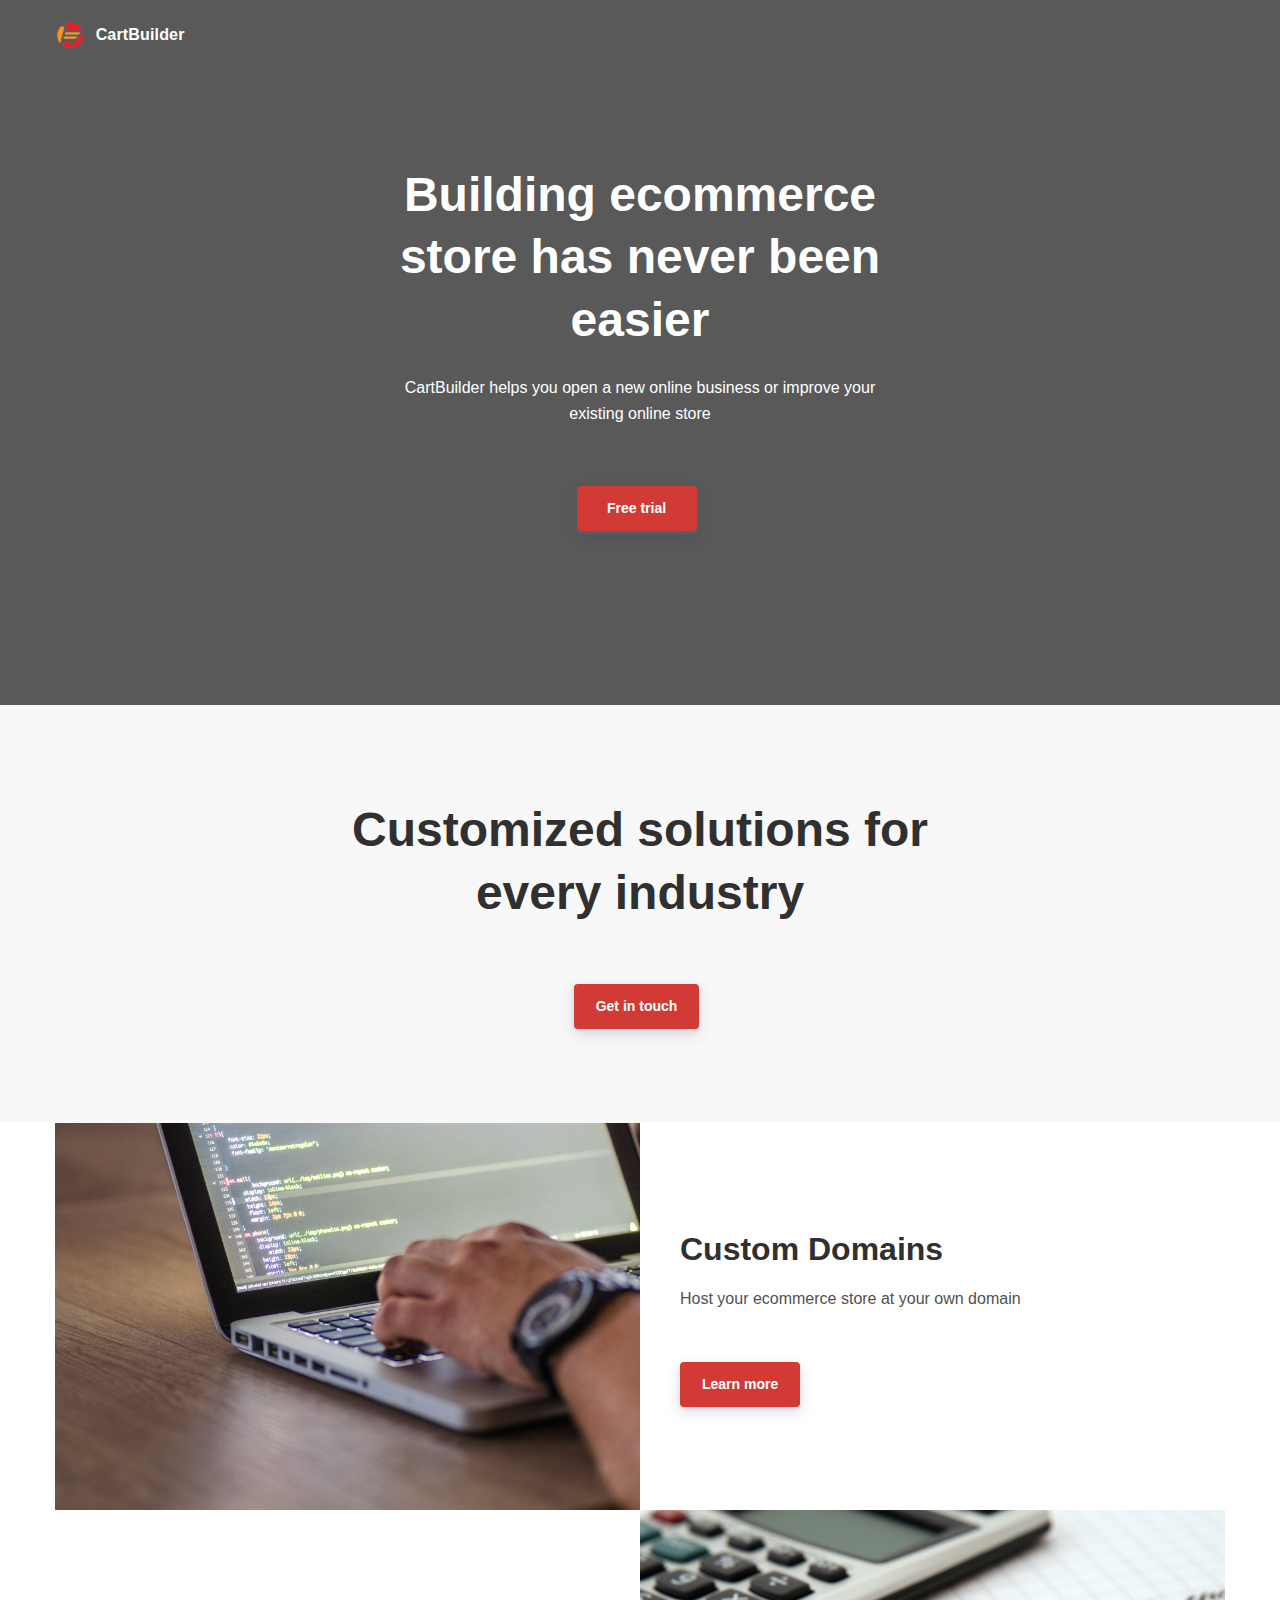
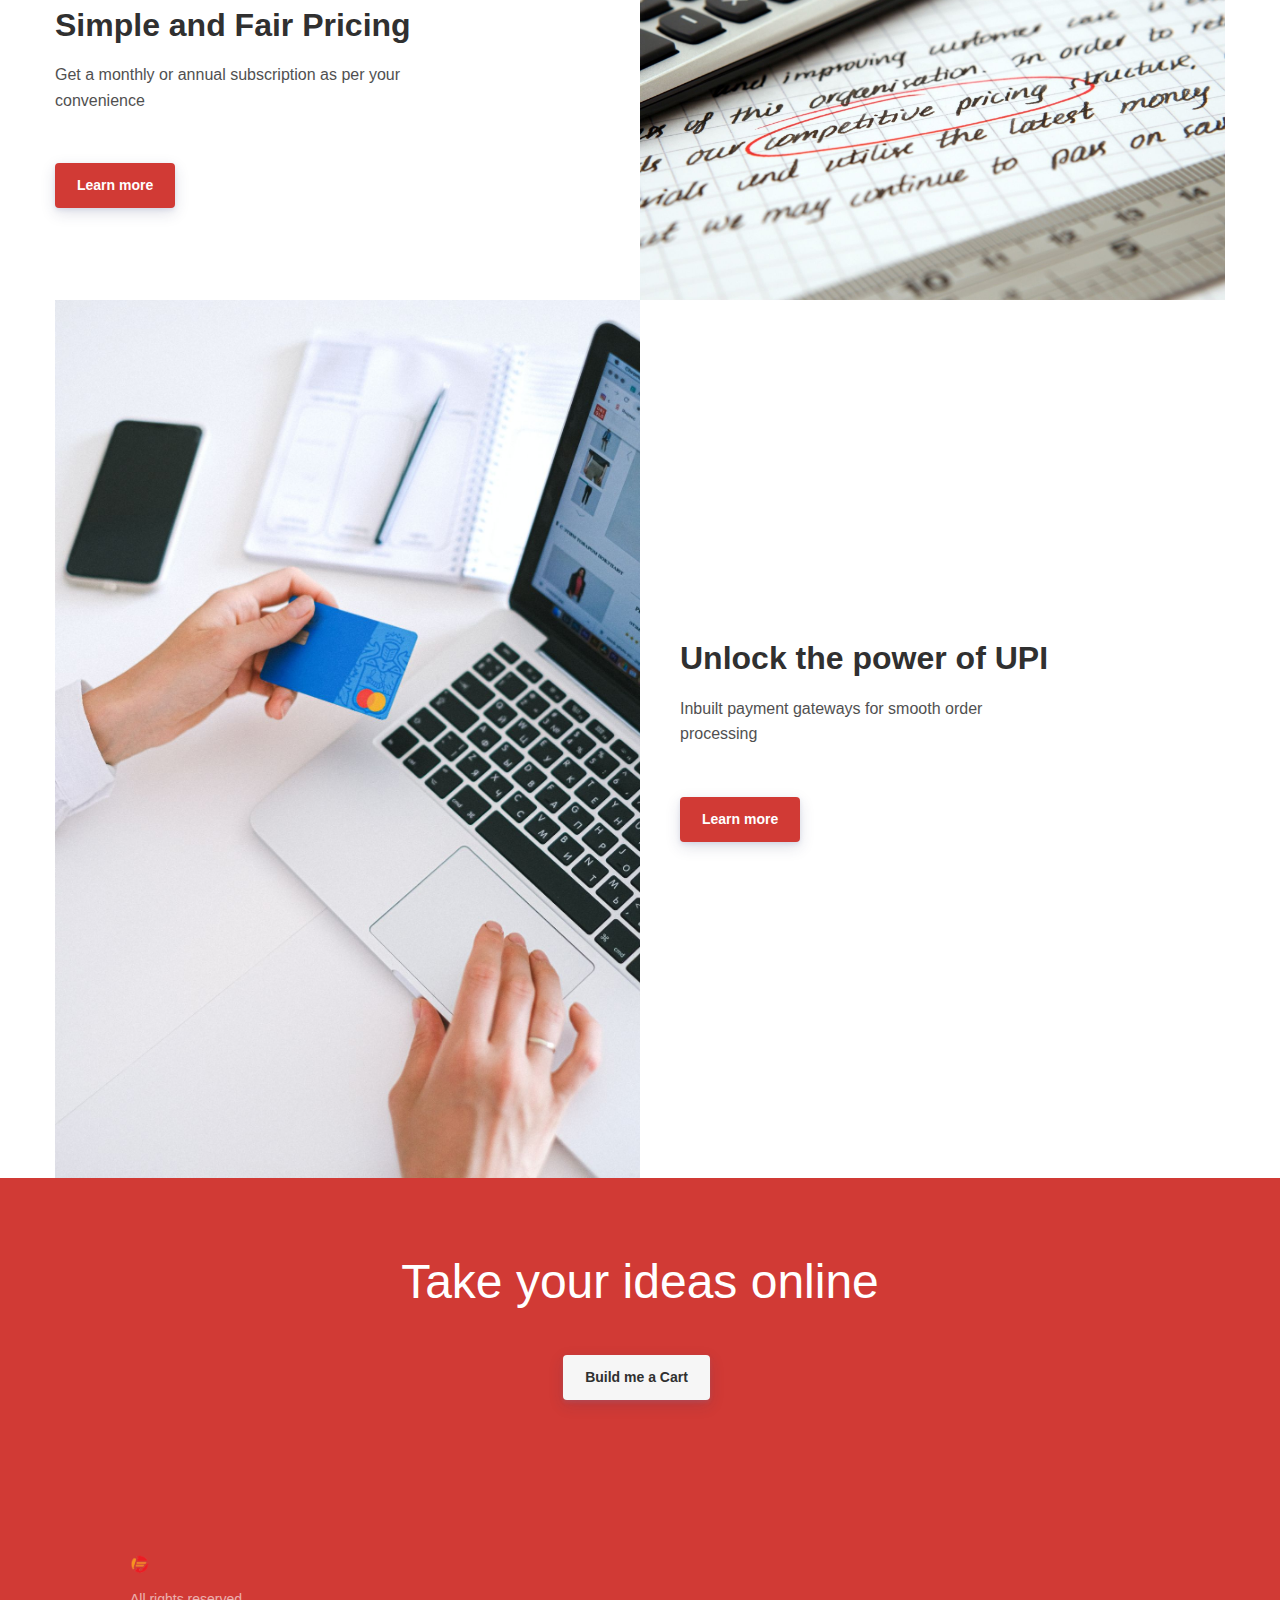
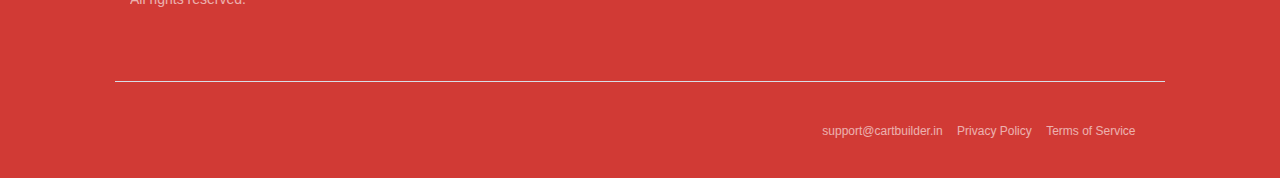
==== index.html @ 29ce6444 "Add files via upload" ====
<!DOCTYPE html>
<!-- saved from url=(0014)about:internet -->
<html class="style-orange-2  custom_fonts comps live_website"><head><meta http-equiv="Content-Type" content="text/html; charset=UTF-8">
	<!-- This page is running on Unicorn Platform. -->
	
	<meta name="viewport" content="width=device-width, initial-scale=1">
	<link rel="stylesheet" href="main.aa8677ae1bb2.css"><script src="main.e0d36f039522.js.download" defer=""></script>
	
		<link href="css" rel="stylesheet">
	
	
		<link rel="icon" type="image/png" href="7dcf24ca-3c29-4613-a205-27b33b02bc5a" sizes="16x16">
	
	<meta property="og:type" content="website">
    
        <title>CartBuilder - Building Ecommerce Store</title>
        <meta property="og:title" content="CartBuilder - Building Ecommerce Store">
        <meta name="twitter:title" content="CartBuilder - Building Ecommerce Store">
    
    
	
        <meta property="og:url" content="https://cartbuilder.in/">
        <meta name="twitter:url" content="https://cartbuilder.in/">
        <link href="https://cartbuilder.in/" rel="canonical">
	
	
    
</head>

<body class="font-lato comps body--desktop" id="115537-245603">

    
	
	



	<nav class="js-nav nav-02 ">
		<div class="container container--large">
			<div class="nav-02__box">
				<div class="nav-02__logo"><a class="nav-02__link" href="https://cartbuilder.in/" target="_self">
					
						<img loading="lazy" class="nav-02__logo_img" src="image-removebg-preview.png" height="30" alt="Image removebg preview">
					
					
						<span class="nav-02__logo_text  text-white ">CartBuilder</span>
					
				</a></div>
				<div class="nav-02__links js-menu">
					<div class="nav-02__list_wrapper   nav-02__list_wrapper--black ">
						<ul class="nav-02__list nav-02__list--desktop">
                        
                        
                            


    

                        
							<li class="nav-02__item">
								
	
<div class="buttons-set"><ul class="buttons-set__list"></ul></div>

							</li>
						</ul>
						<ul class="nav-02__list nav-02__list--mobile">
                            
                            
                                


    

                            
							<li class="nav-02__item">
								
	
<div class="buttons-set"><ul class="buttons-set__list"></ul></div>

							</li>
						</ul>
					</div>
          
				</div>
			</div>
		</div>
	</nav>



	<div class="page-component__bg_image_box bg-black-color  first_component   page-component__bg_image_box--has-image  " id="header-04-55221" style="background-image: url(pexels-sam-lion-5710155.jpg)">
		<div class="page-component__bg_overlay_box ">
			
		</div>
		<div style="position: relative;z-index: 15;">
			
			
	
	
	
	
	<header class="header-04">
		<div class="header-04__box">
			<div class="container container--mid header-04__container">
				<div class="header-04__card header-04__card--top">
					<div class="header-04__card_content">
						
							
								<h1 class="heading heading--accent header-04__heading  text-white">Building ecommerce store has never been easier</h1>
							
						
						
							<div class="header-04__text content_box  text-white"><p style="text-align:center;"><span style="font-family: Lato, sans-serif;">CartBuilder helps you open a new online business or improve your existing online store</span></p>
</div>
						
						<div class="header-04__buttons">
							
	
<div class="buttons-set"><ul class="buttons-set__list"><li class="buttons-set__item"><a data-stripe-product-id="" data-stripe-mode="payment" data-successful-payment-url="" data-cancel-payment-url="" class="button button--accent-bg" href="https://cartbuilder.in/free-trial" target="_self"><span class="button__text">Free trial</span></a></li></ul></div>

						</div>
					</div>
				</div>
				
					<div class="container">
						<div class="header-04__logos">
							<div class="logos">
								<ul class="logos__list">
									
										
									
										
									
										
									
										
									
										
									
								</ul>
							</div>
						</div>
					</div>
				
			</div>
		</div>
	</header>

		</div>
	</div>

	<div class="page-component__bg_image_box bg-light_gray-color   page-component__bg_image_box--has-image  " id="header-04-679751" style="background-image: url(slider 1.jpg)">
		<div class="page-component__bg_overlay_box ">
			
		</div>
		<div style="position: relative;z-index: 14;">
			
			
	
	
	
	
	<header class="header-04">
		<div class="header-04__box">
			<div class="container container--mid header-04__container">
				<div class="header-04__card header-04__card--top">
					<div class="header-04__card_content">
						
							
								<h2 class="heading heading--accent header-04__heading ">Customized solutions for every industry</h2>
							
						
						
							<div class="header-04__text content_box "><p></p>
<p></p>
<p></p>
<p></p>
<p></p>
<p></p>
<p></p>
<p></p>
<p></p>
<p></p>
</div>
						
						<div class="header-04__buttons">
							
	
<div class="buttons-set"><ul class="buttons-set__list"><li class="buttons-set__item"><a data-stripe-product-id="" data-stripe-mode="payment" data-successful-payment-url="" data-cancel-payment-url="" class="button button--accent-bg" href="https://cartbuilder.in/free-trial" target="_self"><span class="button__text">Get in touch</span></a></li></ul></div>

						</div>
					</div>
				</div>
				
			</div>
		</div>
	</header>

		</div>
	</div>

	<div class="page-component__bg_image_box bg-white-color   " id="features-07-773701">
		<div class="page-component__bg_overlay_box ">
			
		</div>
		<div style="position: relative;z-index: 13;">
			
			
	
	
	

	<div class="features-07">
		<div class="container container--large">
			<div class="features-07__wrapper">
				<div class="features-07__main">
					<div class="features-07__main_content">
						<div class="title-box">
							
								<h2 class="heading features-07__heading ">Custom Domains</h2>
							
							
								<div class="title-box__text features-07__text content_box "><p>Host your ecommerce store at your own domain</p>
</div>
							
						</div>
						
	
<div class="buttons-set"><ul class="buttons-set__list"><li class="buttons-set__item"><a data-stripe-product-id="" data-stripe-mode="payment" data-successful-payment-url="" data-cancel-payment-url="" class="button button--accent-bg" href="/free-trial" target="_blank"><span class="button__text">Learn more</span></a></li></ul></div>

					</div>
				</div>
				<div class="features-07__visual">
					<div class="features-07__img_box">
                    <img loading="lazy" class="features-07__img" alt="Pexels photo 574071" src="pexels-photo-574071.png">
					</div>
				</div>
			</div>
		</div>
	</div>

		</div>
	</div>

	<div class="page-component__bg_image_box bg-white-color   " id="features-06-247761">
		<div class="page-component__bg_overlay_box ">
			
		</div>
		<div style="position: relative;z-index: 12;">
			
			
	
	
	
	<div class="features-06">
		<div class="container container--large">
			<div class="features-06__wrapper">
				<div class="features-06__main">
					<div class="features-06__main_content">
						<div class="title-box">
							
								<h2 class="heading features-06__heading ">Simple and Fair Pricing</h2>
							
							
								<div class="title-box__text features-06__text content_box "><p>Get a monthly or annual subscription as per your convenience</p>
</div>
							
						</div>
						
	
<div class="buttons-set"><ul class="buttons-set__list"><li class="buttons-set__item"><a data-stripe-product-id="" data-stripe-mode="payment" data-successful-payment-url="" data-cancel-payment-url="" class="button button--accent-bg" href="https://cartbuilder.in/free-trial" target="_blank"><span class="button__text">Learn more</span></a></li></ul></div>

					</div>
				</div>
				<div class="features-06__visual">
					<div class="features-06__img_box">
                        <img loading="lazy" class="features-06__img" alt="Pexels pixabay 262470" src="pexels-pixabay-262470.png">
					</div>
				</div>
			</div>
		</div>
	</div>

		</div>
	</div>

	<div class="page-component__bg_image_box bg-white-color   " id="features-07-816331">
		<div class="page-component__bg_overlay_box ">
			
		</div>
		<div style="position: relative;z-index: 11;">
			
			
	
	
	

	<div class="features-07">
		<div class="container container--large">
			<div class="features-07__wrapper">
				<div class="features-07__main">
					<div class="features-07__main_content">
						<div class="title-box">
							
								<h2 class="heading features-07__heading ">Unlock the power of UPI</h2>
							
							
								<div class="title-box__text features-07__text content_box "><p>Inbuilt payment gateways for smooth order processing</p>
</div>
							
						</div>
						
	
<div class="buttons-set"><ul class="buttons-set__list"><li class="buttons-set__item"><a data-stripe-product-id="" data-stripe-mode="payment" data-successful-payment-url="" data-cancel-payment-url="" class="button button--accent-bg" href="/free-trial" target="_blank"><span class="button__text">Learn more</span></a></li></ul></div>

					</div>
				</div>
				<div class="features-07__visual">
					<div class="features-07__img_box">
                    <img loading="lazy" class="features-07__img" alt="Pexels anna shvets 4482900" src="pexels-anna-shvets-4482900.png">
					</div>
				</div>
			</div>
		</div>
	</div>

		</div>
	</div>

	<div class="page-component__bg_image_box bg-accent-color   " id="text-04-467771">
		<div class="page-component__bg_overlay_box ">
			
		</div>
		<div style="position: relative;z-index: 10;">
			
			
	
	<section>
		<div class="text--04">
			<div class="container container--mid">
				
					<div class="content_box  text-white">
						<div class="text--04__big_text  text-white"><p>Take your ideas online</p>
</div>
					</div>
				
				<div class="bottom_cta">
					
	
<div class="buttons-set"><ul class="buttons-set__list"><li class="buttons-set__item"><a data-stripe-product-id="" data-stripe-mode="payment" data-successful-payment-url="" data-cancel-payment-url="" class="button button--white-bg" href="https://cartbuilder.in/free-trial" target="_self"><span class="button__text">Build me a Cart</span></a></li></ul></div>

				</div>
			</div>
		</div>
	</section>

		</div>
	</div>


	


    
	
	
        <div class="bg-accent-color">
            <footer class="footer-04">
                <div class="footer-04__top">
                    <div class="container">
                        <div class="footer-04__top_wrapper  text-white ">
                            
                                
	
	<div class="footer-04__col">
		
			<a class="footer-04__logo_link" href="https://cartbuilder.in/" target="_self">
				

	
		<img loading="lazy" alt="" class="footer-04__logo" src="image.png" height="20">
	

			</a>
		
		
			<div class="footer-04__info content_box"><p>All rights reserved.</p>
</div>
		
	</div>

                            
                            
                                
                            
                                
                            
                                
                            
                            
                                <div class="footer-04__col">
                                    
                                    <div class="footer-04__social_box">
                                        
	
	<div class="social-buttons  social-buttons--left ">
		<ul class="social-buttons__list">
		
		</ul>
	</div>

                                    </div>
                                </div>
                            
                        </div>
                    </div>
                    
                    
                    
                        
    
                            
	
	<div class="footer-04__bottom">
		<div class="container">
			<div class="footer-04__bottom_wrapper ">
				
					
	
<div class="buttons-set"><ul class="buttons-set__list"></ul></div>

				
				<ul class="footer-04__bottom_links  text-white ">
					
						<li class="footer-04__bottom_links_item">
							<a target="_blank" href="support@cartbuilder.in" class="footer-04__bottom_link footer-04__bottom_item">
								support@cartbuilder.in
							</a>
						</li>
					
						<li class="footer-04__bottom_links_item">
							<a target="_blank" href="https://cartbuilder.in/privacy-policy" class="footer-04__bottom_link footer-04__bottom_item">
								Privacy Policy
							</a>
						</li>
					
						<li class="footer-04__bottom_links_item">
							<a target="_blank" href="https://cartbuilder.in/terms-of-service" class="footer-04__bottom_link footer-04__bottom_item">
								Terms of Service
							</a>
						</li>
					
						<li class="footer-04__bottom_links_item">
							<a target="_blank" href="https://cartbuilder.in/" class="footer-04__bottom_link footer-04__bottom_item">
								
							</a>
						</li>
					
				</ul>
			</div>
		</div>
	</div>

                        
                    
                </div>
            </footer>
        </div>
	




<div class="pswp" tabindex="-1" role="dialog" aria-hidden="true">
	<div class="pswp__bg"></div>
	<div class="pswp__scroll-wrap">
		<div class="pswp__container">
			<div class="pswp__item"></div>
			<div class="pswp__item"></div>
			<div class="pswp__item"></div>
		</div>
		<div class="pswp__ui pswp__ui--hidden">
			<div class="pswp__top-bar">
				<div class="pswp__counter"></div>
				<button class="pswp__button pswp__button--close" title="Close (Esc)"></button>
				<button class="pswp__button pswp__button--share" title="Share"></button>
				<button class="pswp__button pswp__button--fs" title="Toggle fullscreen"></button>
				<button class="pswp__button pswp__button--zoom" title="Zoom in/out"></button>
				<div class="pswp__preloader">
					<div class="pswp__preloader__icn">
						<div class="pswp__preloader__cut">
							<div class="pswp__preloader__donut"></div>
						</div>
					</div>
				</div>
			</div>
			<div class="pswp__share-modal pswp__share-modal--hidden pswp__single-tap">
				<div class="pswp__share-tooltip"></div>
			</div>
			<button class="pswp__button pswp__button--arrow--left" title="Previous (arrow left)"></button>
			<button class="pswp__button pswp__button--arrow--right" title="Next (arrow right)"></button>
			<div class="pswp__caption">
				<div class="pswp__caption__center"></div>
			</div>
		</div>
	</div>
</div>


<style>
	.page-component__bg_image_box .page-component__bg_image_box .page-component__bg_overlay_box {
        position: relative;
	}
	body .page-component__bg_overlay_box {
		position: absolute;
	}
    .footer-02__text.content_box a{
    	color: inherit !important;
    }
    .footer-04__info{
	    font-size: 14px;
    }
</style>


</body></html>
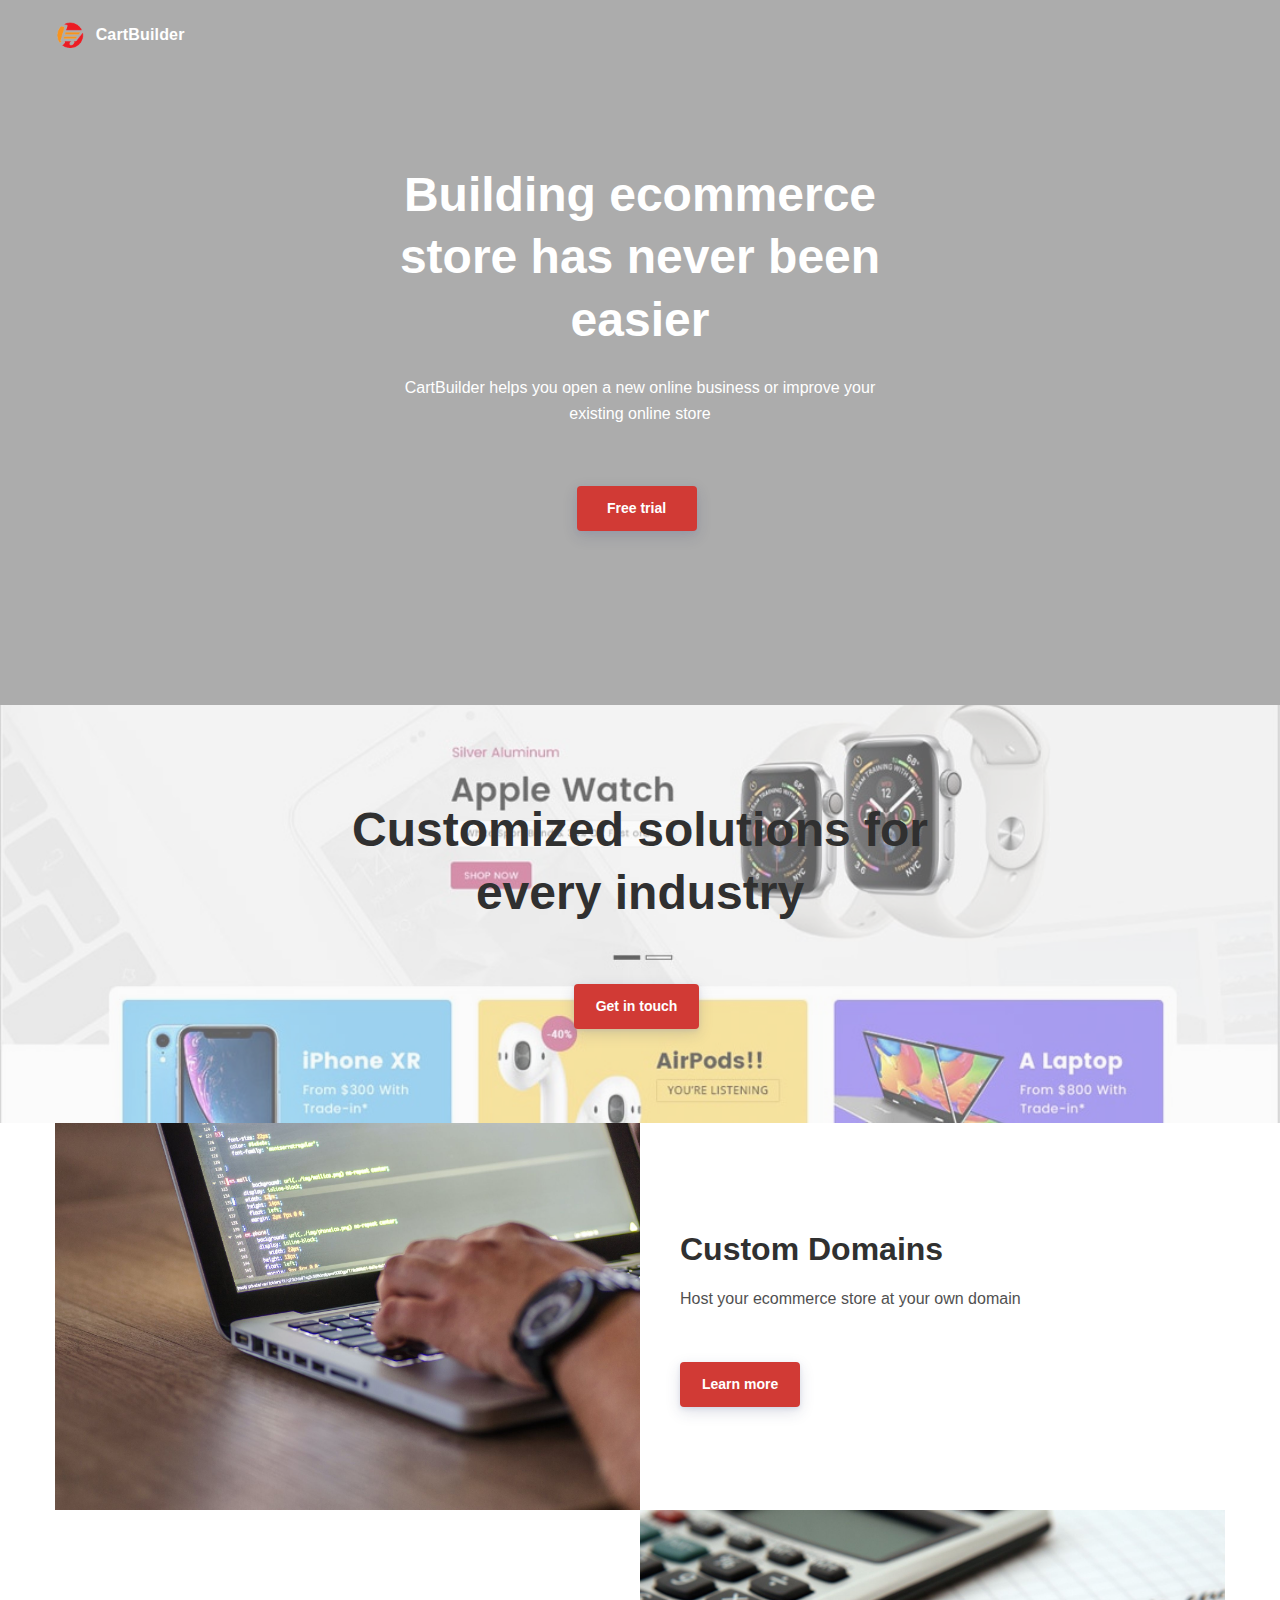
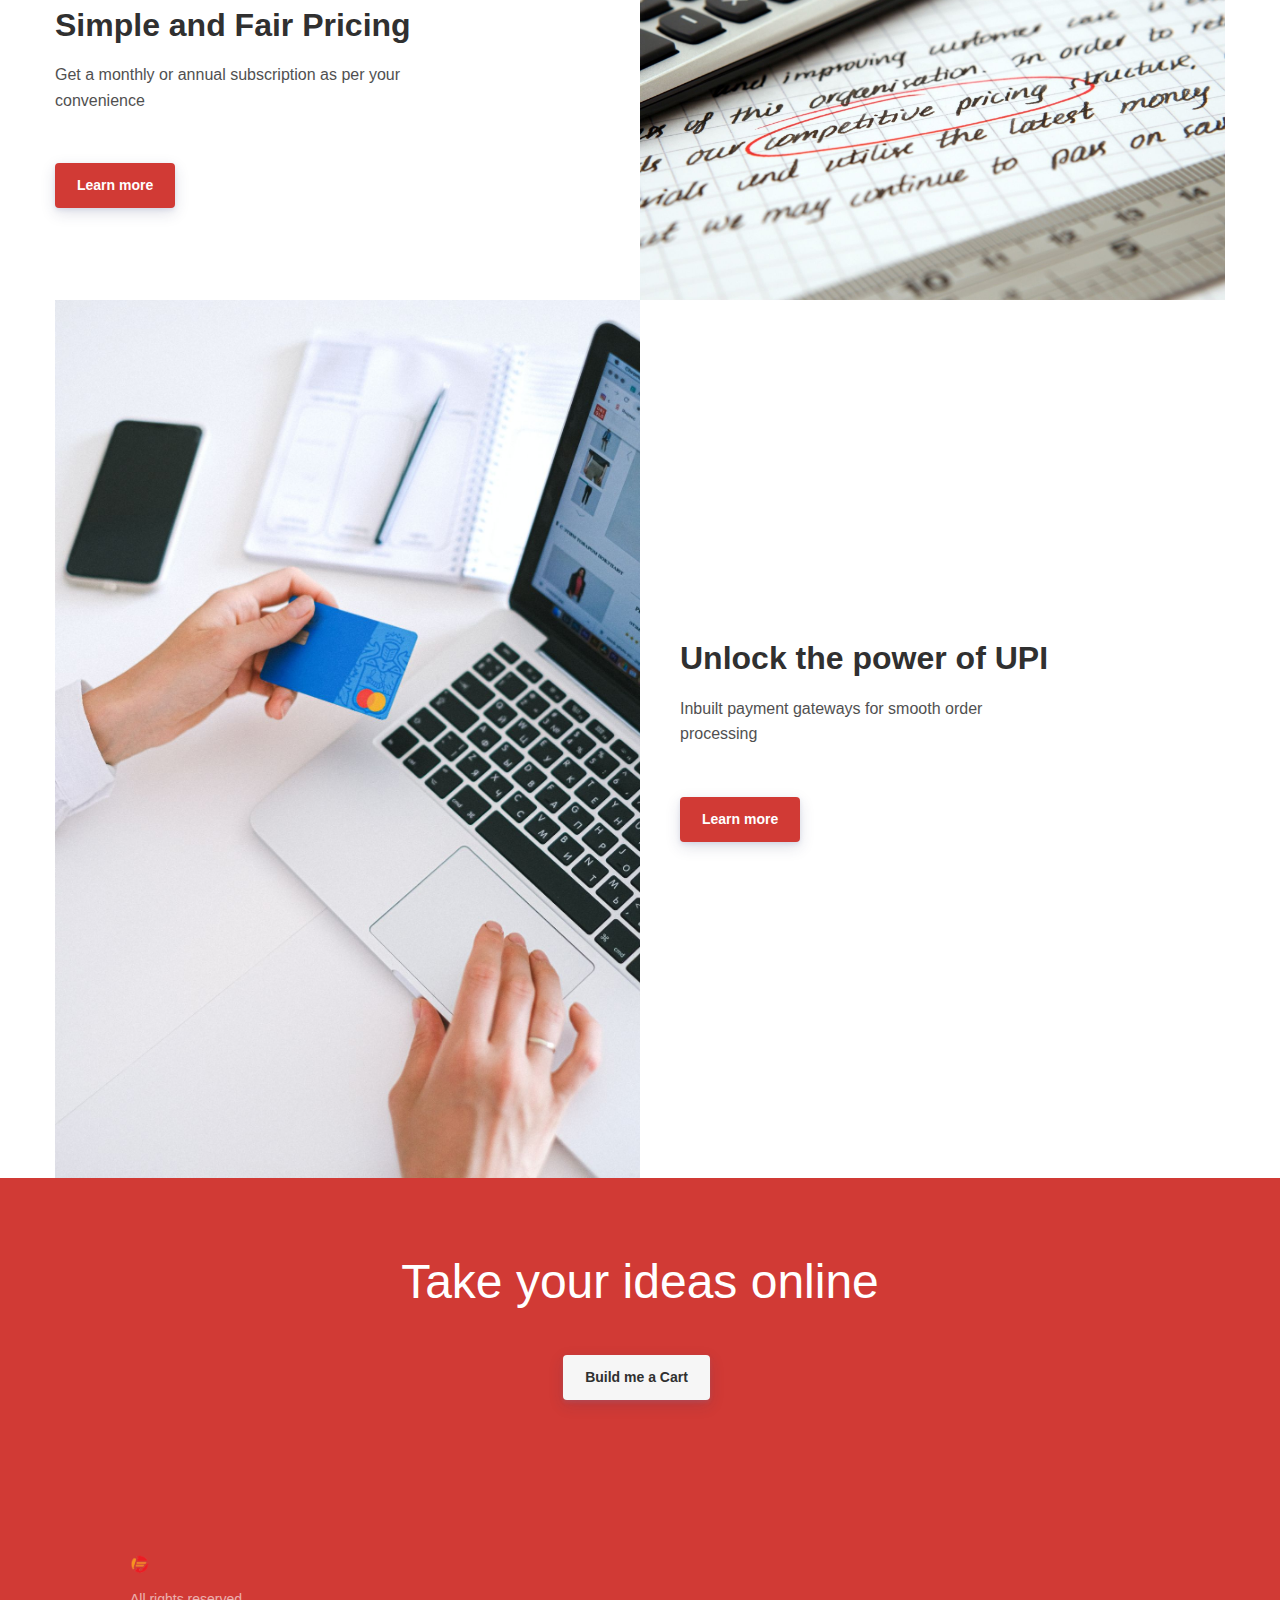
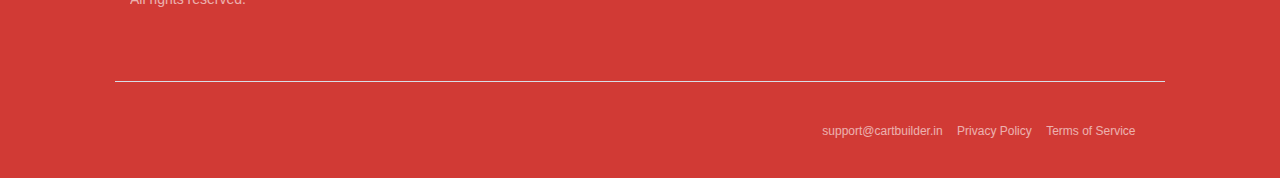
==== commit d352368d: "Add files via upload" ====
--- a/index.html
+++ b/index.html
@@ -150,7 +150,7 @@
 		</div>
 	</div>
 
-	<div class="page-component__bg_image_box bg-light_gray-color   page-component__bg_image_box--has-image  " id="header-04-679751" style="background-image: url(slider 1.jpg)">
+	<div class="page-component__bg_image_box bg-light_gray-color   page-component__bg_image_box--has-image  " id="header-04-679751" style="background-image: url('slider 1.jpg')">
 		<div class="page-component__bg_overlay_box ">
 			
 		</div>
@@ -434,7 +434,7 @@
 				<ul class="footer-04__bottom_links  text-white ">
 					
 						<li class="footer-04__bottom_links_item">
-							<a target="_blank" href="support@cartbuilder.in" class="footer-04__bottom_link footer-04__bottom_item">
+							<a target="_blank" href="mailto:support@cartbuilder.in" class="footer-04__bottom_link footer-04__bottom_item">
 								support@cartbuilder.in
 							</a>
 						</li>
--- a/main.aa8677ae1bb2.css
+++ b/main.aa8677ae1bb2.css
@@ -1 +1 @@
-.style-blue-1 .fill-bg{fill:#CDD3FF}.style-blue-1 .fill-bg-light,.style-blue-1 .bg-accent-color .cta_button-28__check .fill-main *,.bg-accent-color .cta_button-28__check .fill-main .style-blue-1 *,.style-blue-1 .bg-accent-color .cta_button-28__check .button--accent-outline .icon svg * *,.bg-accent-color .cta_button-28__check .button--accent-outline .icon svg * .style-blue-1 *,.style-blue-1 .button--accent-outline .icon svg .bg-accent-color .cta_button-28__check * *,.button--accent-outline .icon svg .bg-accent-color .cta_button-28__check * .style-blue-1 *,.style-blue-1 .bg-accent-color .cta_button-28__check .button--accent-outline .button__system_icon svg * *,.bg-accent-color .cta_button-28__check .button--accent-outline .button__system_icon svg * .style-blue-1 *,.style-blue-1 .button--accent-outline .button__system_icon svg .bg-accent-color .cta_button-28__check * *,.button--accent-outline .button__system_icon svg .bg-accent-color .cta_button-28__check * .style-blue-1 *{fill:#E9F1FF}.style-blue-1 .stroke-light{stroke:#E9F1FF}.style-blue-1 .fill-main,.style-blue-1 .button--accent-outline .icon svg *,.button--accent-outline .icon svg .style-blue-1 *,.style-blue-1 .button--accent-outline .button__system_icon svg *,.button--accent-outline .button__system_icon svg .style-blue-1 *{fill:#4D61FC}.style-blue-1 .fill-secondary{fill:#00396B}.style-blue-1 .color-secondary,.style-blue-1 .cta_button-10__text{color:#00396B}.style-blue-1 .stroke-main{stroke:#4D61FC}.style-blue-1 .border-main,.style-blue-1 .content_box .fig-img .img.img-border,.content_box .fig-img .style-blue-1 .img.img-border,.style-blue-1 .content_box .image-tool--withBorder .image-tool__image,.content_box .image-tool--withBorder .style-blue-1 .image-tool__image,.style-blue-1 .comps .button--accent-outline,.comps .style-blue-1 .button--accent-outline,.style-blue-1 .text-input:focus,.style-blue-1 .textarea:focus,.style-blue-1 .store-button--white:hover,.style-blue-1 .select:focus,.style-blue-1 .pricing-02__card_box--accent,.style-blue-1 .pricing-03__hover,.style-blue-1 .pricing-04__card--accent,.style-blue-1 .pricing-04__hover,.style-blue-1 .pricing-05__hover,.style-blue-1 .bg-medium-color .cta_form-04__wrapper,.bg-medium-color .style-blue-1 .cta_form-04__wrapper,.style-blue-1 .bg-light-color .cta_form-04__wrapper,.bg-light-color .style-blue-1 .cta_form-04__wrapper,.style-blue-1 .bg-medium-color .cta_form-04__bottom,.bg-medium-color .style-blue-1 .cta_form-04__bottom,.style-blue-1 .bg-light-color .cta_form-04__bottom,.bg-light-color .style-blue-1 .cta_form-04__bottom,.style-blue-1 .bg-medium-color .cta_button-16__wrapper,.bg-medium-color .style-blue-1 .cta_button-16__wrapper,.style-blue-1 .bg-light-color .cta_button-16__wrapper,.bg-light-color .style-blue-1 .cta_button-16__wrapper,.style-blue-1 .bg-medium-color .links-02__list,.bg-medium-color .style-blue-1 .links-02__list,.style-blue-1 .bg-light-color .links-02__list,.bg-light-color .style-blue-1 .links-02__list,.style-blue-1 .faq-01__question:hover,.style-blue-1 .faq-03__question:hover,.style-blue-1 .features-09__item--new,.style-blue-1 .bg-medium-color .steps-01__number,.bg-medium-color .style-blue-1 .steps-01__number,.style-blue-1 .bg-light-color .steps-01__number,.bg-light-color .style-blue-1 .steps-01__number{border-color:#4D61FC}.style-blue-1 .color-main,.style-blue-1 .link,.style-blue-1 .feature__link,.style-blue-1 .testimonials-03__person_link,.style-blue-1 .faq-05__link,.style-blue-1 .features-16__link,.style-blue-1 .subheading,.style-blue-1 .content_box a,.content_box .style-blue-1 a,.style-blue-1 .comps .button--accent-outline,.comps .style-blue-1 .button--accent-outline,.style-blue-1 .tab__button.state-active-tab,.style-blue-1 .tab__button--active:focus,.style-blue-1 .score__value,.style-blue-1 .form__message_opener_box,.style-blue-1 .message__bubble_link,.style-blue-1 .team-05__person_name,.style-blue-1 .tabs-04__button.state-active-tab,.style-blue-1 .tabs-04__button--active:focus,.style-blue-1 .pricing-02__hover,.style-blue-1 .pricing-03__hover,.style-blue-1 .pricing-04__hover,.style-blue-1 .pricing-05__hover,.style-blue-1 .cta_button-25__subheading,.style-blue-1 .cta_button-31__heading,.style-blue-1 .code-02__info_prefix,.style-blue-1 .features-17__item .feature__title_text,.features-17__item .style-blue-1 .feature__title_text{color:#4D61FC}.style-blue-1 .color-main-hover:hover,.style-blue-1 .link:hover,.style-blue-1 .feature__link:hover,.style-blue-1 .testimonials-03__person_link:hover,.style-blue-1 .faq-05__link:hover,.style-blue-1 .features-16__link:hover,.style-blue-1 .message__bubble_link:hover{color:#2a42fb}.style-blue-1 .bg-main,.style-blue-1 .content_box ul li:before,.content_box ul .style-blue-1 li:before,.style-blue-1 .comps .button--accent-bg,.comps .style-blue-1 .button--accent-bg,.style-blue-1 .store-button:hover,.style-blue-1 .circle-button--accent-bg,.style-blue-1 .circle-button--accent-bg .circle-button__hover_bg,.circle-button--accent-bg .style-blue-1 .circle-button__hover_bg,.style-blue-1 .circle-button--light-bg:hover,.style-blue-1 .radio__check:before,.style-blue-1 .checkbox__check:before,.style-blue-1 .slick-dots li.slick-active button,.slick-dots li.slick-active .style-blue-1 button,.style-blue-1 .social-buttons__link--circle,.style-blue-1 .roadmap-01__column,.style-blue-1 .cta_button-25__item::before,.style-blue-1 .testimonials-05__blue_box::before,.style-blue-1 .features-02__number:before,.style-blue-1 .features-09__item--new .tag,.features-09__item--new .style-blue-1 .tag,.style-blue-1 .features-15__item::before,.style-blue-1 .bg-medium-color .steps-01__list:before,.bg-medium-color .style-blue-1 .steps-01__list:before,.style-blue-1 .bg-light-color .steps-01__list:before,.bg-light-color .style-blue-1 .steps-01__list:before{background-color:#4D61FC}.style-blue-1 .bg-light,.style-blue-1 .heading__accent_word--accent:before,.style-blue-1 .content_box .image-tool--withBackground .image-tool__image,.content_box .image-tool--withBackground .style-blue-1 .image-tool__image,.style-blue-1 .content_box .fig-img-bg,.content_box .style-blue-1 .fig-img-bg,.style-blue-1 .tab__button.state-active-tab,.style-blue-1 .tab__button--active:focus,.style-blue-1 .iconed-tab__button:hover,.style-blue-1 .tabs-04__button.state-active-tab,.style-blue-1 .tabs-04__button--active:focus,.style-blue-1 .pricing-02__hover,.style-blue-1 .pricing-03__hover,.style-blue-1 .pricing-04__hover,.style-blue-1 .pricing-05__hover,.style-blue-1 .posts-04__item:hover,.style-blue-1 .posts-04__item:focus,.style-blue-1 .faq-04__list--smaller .faq-04__item--question,.faq-04__list--smaller .style-blue-1 .faq-04__item--question,.style-blue-1 .press-01__link:hover,.style-blue-1 .press-02__link:hover,.style-blue-1 .press-03__link:hover{background-color:#E9F1FF}.style-blue-1 .bg-medium,.style-blue-1 .content_box .cdx-marker,.content_box .style-blue-1 .cdx-marker,.style-blue-1 .tab__button:hover,.style-blue-1 .iconed-tab__button.state-active-tab,.style-blue-1 .circle-button--light-bg,.style-blue-1 .score__stars,.style-blue-1 .slick-dots button,.slick-dots .style-blue-1 button,.style-blue-1 .tabs-04__button:hover:not(.state-active-tab){background-color:#DFEAFE}.style-blue-1 .bg-medium-hover:hover,.style-blue-1 .cta_button-10__link:hover{background-color:#DFEAFE}.style-blue-1 .bg-main-hover:hover,.style-blue-1 .comps .button--accent-bg:hover,.comps .style-blue-1 .button--accent-bg:hover,.style-blue-1 .checkbox__input:checked:hover ~ .checkbox__check:hover:before{background-color:#344bfc}.style-blue-1 .border-alt,.style-blue-1 .comps .button--alt-accent-outline,.comps .style-blue-1 .button--alt-accent-outline,.style-blue-1 .bg-accent-color .pricing-02__card_box--accent,.bg-accent-color .style-blue-1 .pricing-02__card_box--accent,.style-blue-1 .bg-accent-color .pricing-04__card--accent,.bg-accent-color .style-blue-1 .pricing-04__card--accent{border-color:#F90473}.style-blue-1 .color-alt,.style-blue-1 .comps .button--alt-accent-outline,.comps .style-blue-1 .button--alt-accent-outline{color:#F90473}.style-blue-1 .bg-alt,.style-blue-1 .comps .button--alt-accent-bg,.comps .style-blue-1 .button--alt-accent-bg,.style-blue-1 .bg-accent-color .slick-dots li.slick-active button,.bg-accent-color .slick-dots li.slick-active .style-blue-1 button{background-color:#F90473}.style-blue-1 .bg-alt-hover:hover,.style-blue-1 .comps .button--alt-accent-bg:hover,.comps .style-blue-1 .button--alt-accent-bg:hover{background-color:#e00467}.style-blue-1 .fill-alt .icon svg *,.style-blue-1 .comps .button--alt-accent-outline .icon svg *,.comps .style-blue-1 .button--alt-accent-outline .icon svg *,.style-blue-1 .fill-alt .button__system_icon svg *,.style-blue-1 .comps .button--alt-accent-outline .button__system_icon svg *,.comps .style-blue-1 .button--alt-accent-outline .button__system_icon svg *{fill:#F90473}.style-blue-1 .fill-alt-hover:hover .icon svg *,.style-blue-1 .feature__link:hover .icon svg *,.style-blue-1 .fill-alt-hover:hover .button__system_icon svg *,.style-blue-1 .feature__link:hover .button__system_icon svg *{fill:#F90473}.style-blue-2 .fill-bg{fill:#CDD3FF}.style-blue-2 .fill-bg-light,.style-blue-2 .bg-accent-color .cta_button-28__check .fill-main *,.bg-accent-color .cta_button-28__check .fill-main .style-blue-2 *,.style-blue-2 .bg-accent-color .cta_button-28__check .button--accent-outline .icon svg * *,.bg-accent-color .cta_button-28__check .button--accent-outline .icon svg * .style-blue-2 *,.style-blue-2 .button--accent-outline .icon svg .bg-accent-color .cta_button-28__check * *,.button--accent-outline .icon svg .bg-accent-color .cta_button-28__check * .style-blue-2 *,.style-blue-2 .bg-accent-color .cta_button-28__check .button--accent-outline .button__system_icon svg * *,.bg-accent-color .cta_button-28__check .button--accent-outline .button__system_icon svg * .style-blue-2 *,.style-blue-2 .button--accent-outline .button__system_icon svg .bg-accent-color .cta_button-28__check * *,.button--accent-outline .button__system_icon svg .bg-accent-color .cta_button-28__check * .style-blue-2 *{fill:#E9F1FF}.style-blue-2 .stroke-light{stroke:#E9F1FF}.style-blue-2 .fill-main,.style-blue-2 .button--accent-outline .icon svg *,.button--accent-outline .icon svg .style-blue-2 *,.style-blue-2 .button--accent-outline .button__system_icon svg *,.button--accent-outline .button__system_icon svg .style-blue-2 *{fill:#5041bb}.style-blue-2 .fill-secondary{fill:#00396B}.style-blue-2 .color-secondary,.style-blue-2 .cta_button-10__text{color:#00396B}.style-blue-2 .stroke-main{stroke:#5041bb}.style-blue-2 .border-main,.style-blue-2 .content_box .fig-img .img.img-border,.content_box .fig-img .style-blue-2 .img.img-border,.style-blue-2 .content_box .image-tool--withBorder .image-tool__image,.content_box .image-tool--withBorder .style-blue-2 .image-tool__image,.style-blue-2 .comps .button--accent-outline,.comps .style-blue-2 .button--accent-outline,.style-blue-2 .text-input:focus,.style-blue-2 .textarea:focus,.style-blue-2 .store-button--white:hover,.style-blue-2 .select:focus,.style-blue-2 .pricing-02__card_box--accent,.style-blue-2 .pricing-03__hover,.style-blue-2 .pricing-04__card--accent,.style-blue-2 .pricing-04__hover,.style-blue-2 .pricing-05__hover,.style-blue-2 .bg-medium-color .cta_form-04__wrapper,.bg-medium-color .style-blue-2 .cta_form-04__wrapper,.style-blue-2 .bg-light-color .cta_form-04__wrapper,.bg-light-color .style-blue-2 .cta_form-04__wrapper,.style-blue-2 .bg-medium-color .cta_form-04__bottom,.bg-medium-color .style-blue-2 .cta_form-04__bottom,.style-blue-2 .bg-light-color .cta_form-04__bottom,.bg-light-color .style-blue-2 .cta_form-04__bottom,.style-blue-2 .bg-medium-color .cta_button-16__wrapper,.bg-medium-color .style-blue-2 .cta_button-16__wrapper,.style-blue-2 .bg-light-color .cta_button-16__wrapper,.bg-light-color .style-blue-2 .cta_button-16__wrapper,.style-blue-2 .bg-medium-color .links-02__list,.bg-medium-color .style-blue-2 .links-02__list,.style-blue-2 .bg-light-color .links-02__list,.bg-light-color .style-blue-2 .links-02__list,.style-blue-2 .faq-01__question:hover,.style-blue-2 .faq-03__question:hover,.style-blue-2 .features-09__item--new,.style-blue-2 .bg-medium-color .steps-01__number,.bg-medium-color .style-blue-2 .steps-01__number,.style-blue-2 .bg-light-color .steps-01__number,.bg-light-color .style-blue-2 .steps-01__number{border-color:#5041bb}.style-blue-2 .color-main,.style-blue-2 .link,.style-blue-2 .feature__link,.style-blue-2 .testimonials-03__person_link,.style-blue-2 .faq-05__link,.style-blue-2 .features-16__link,.style-blue-2 .subheading,.style-blue-2 .content_box a,.content_box .style-blue-2 a,.style-blue-2 .comps .button--accent-outline,.comps .style-blue-2 .button--accent-outline,.style-blue-2 .tab__button.state-active-tab,.style-blue-2 .tab__button--active:focus,.style-blue-2 .score__value,.style-blue-2 .form__message_opener_box,.style-blue-2 .message__bubble_link,.style-blue-2 .team-05__person_name,.style-blue-2 .tabs-04__button.state-active-tab,.style-blue-2 .tabs-04__button--active:focus,.style-blue-2 .pricing-02__hover,.style-blue-2 .pricing-03__hover,.style-blue-2 .pricing-04__hover,.style-blue-2 .pricing-05__hover,.style-blue-2 .cta_button-25__subheading,.style-blue-2 .cta_button-31__heading,.style-blue-2 .code-02__info_prefix,.style-blue-2 .features-17__item .feature__title_text,.features-17__item .style-blue-2 .feature__title_text{color:#5041bb}.style-blue-2 .color-main-hover:hover,.style-blue-2 .link:hover,.style-blue-2 .feature__link:hover,.style-blue-2 .testimonials-03__person_link:hover,.style-blue-2 .faq-05__link:hover,.style-blue-2 .features-16__link:hover,.style-blue-2 .message__bubble_link:hover{color:#4538a1}.style-blue-2 .bg-main,.style-blue-2 .content_box ul li:before,.content_box ul .style-blue-2 li:before,.style-blue-2 .comps .button--accent-bg,.comps .style-blue-2 .button--accent-bg,.style-blue-2 .store-button:hover,.style-blue-2 .circle-button--accent-bg,.style-blue-2 .circle-button--accent-bg .circle-button__hover_bg,.circle-button--accent-bg .style-blue-2 .circle-button__hover_bg,.style-blue-2 .circle-button--light-bg:hover,.style-blue-2 .radio__check:before,.style-blue-2 .checkbox__check:before,.style-blue-2 .slick-dots li.slick-active button,.slick-dots li.slick-active .style-blue-2 button,.style-blue-2 .social-buttons__link--circle,.style-blue-2 .roadmap-01__column,.style-blue-2 .cta_button-25__item::before,.style-blue-2 .testimonials-05__blue_box::before,.style-blue-2 .features-02__number:before,.style-blue-2 .features-09__item--new .tag,.features-09__item--new .style-blue-2 .tag,.style-blue-2 .features-15__item::before,.style-blue-2 .bg-medium-color .steps-01__list:before,.bg-medium-color .style-blue-2 .steps-01__list:before,.style-blue-2 .bg-light-color .steps-01__list:before,.bg-light-color .style-blue-2 .steps-01__list:before{background-color:#5041bb}.style-blue-2 .bg-light,.style-blue-2 .heading__accent_word--accent:before,.style-blue-2 .content_box .image-tool--withBackground .image-tool__image,.content_box .image-tool--withBackground .style-blue-2 .image-tool__image,.style-blue-2 .content_box .fig-img-bg,.content_box .style-blue-2 .fig-img-bg,.style-blue-2 .tab__button.state-active-tab,.style-blue-2 .tab__button--active:focus,.style-blue-2 .iconed-tab__button:hover,.style-blue-2 .tabs-04__button.state-active-tab,.style-blue-2 .tabs-04__button--active:focus,.style-blue-2 .pricing-02__hover,.style-blue-2 .pricing-03__hover,.style-blue-2 .pricing-04__hover,.style-blue-2 .pricing-05__hover,.style-blue-2 .posts-04__item:hover,.style-blue-2 .posts-04__item:focus,.style-blue-2 .faq-04__list--smaller .faq-04__item--question,.faq-04__list--smaller .style-blue-2 .faq-04__item--question,.style-blue-2 .press-01__link:hover,.style-blue-2 .press-02__link:hover,.style-blue-2 .press-03__link:hover{background-color:#E9F1FF}.style-blue-2 .bg-medium,.style-blue-2 .content_box .cdx-marker,.content_box .style-blue-2 .cdx-marker,.style-blue-2 .tab__button:hover,.style-blue-2 .iconed-tab__button.state-active-tab,.style-blue-2 .circle-button--light-bg,.style-blue-2 .score__stars,.style-blue-2 .slick-dots button,.slick-dots .style-blue-2 button,.style-blue-2 .tabs-04__button:hover:not(.state-active-tab){background-color:#DFEAFE}.style-blue-2 .bg-medium-hover:hover,.style-blue-2 .cta_button-10__link:hover{background-color:#DFEAFE}.style-blue-2 .bg-main-hover:hover,.style-blue-2 .comps .button--accent-bg:hover,.comps .style-blue-2 .button--accent-bg:hover,.style-blue-2 .checkbox__input:checked:hover ~ .checkbox__check:hover:before{background-color:#483aa8}.style-blue-2 .border-alt,.style-blue-2 .comps .button--alt-accent-outline,.comps .style-blue-2 .button--alt-accent-outline,.style-blue-2 .bg-accent-color .pricing-02__card_box--accent,.bg-accent-color .style-blue-2 .pricing-02__card_box--accent,.style-blue-2 .bg-accent-color .pricing-04__card--accent,.bg-accent-color .style-blue-2 .pricing-04__card--accent{border-color:#F90473}.style-blue-2 .color-alt,.style-blue-2 .comps .button--alt-accent-outline,.comps .style-blue-2 .button--alt-accent-outline{color:#F90473}.style-blue-2 .bg-alt,.style-blue-2 .comps .button--alt-accent-bg,.comps .style-blue-2 .button--alt-accent-bg,.style-blue-2 .bg-accent-color .slick-dots li.slick-active button,.bg-accent-color .slick-dots li.slick-active .style-blue-2 button{background-color:#F90473}.style-blue-2 .bg-alt-hover:hover,.style-blue-2 .comps .button--alt-accent-bg:hover,.comps .style-blue-2 .button--alt-accent-bg:hover{background-color:#e00467}.style-blue-2 .fill-alt .icon svg *,.style-blue-2 .comps .button--alt-accent-outline .icon svg *,.comps .style-blue-2 .button--alt-accent-outline .icon svg *,.style-blue-2 .fill-alt .button__system_icon svg *,.style-blue-2 .comps .button--alt-accent-outline .button__system_icon svg *,.comps .style-blue-2 .button--alt-accent-outline .button__system_icon svg *{fill:#F90473}.style-blue-2 .fill-alt-hover:hover .icon svg *,.style-blue-2 .feature__link:hover .icon svg *,.style-blue-2 .fill-alt-hover:hover .button__system_icon svg *,.style-blue-2 .feature__link:hover .button__system_icon svg *{fill:#F90473}.style-blue-3 .fill-bg{fill:#CDD3FF}.style-blue-3 .fill-bg-light,.style-blue-3 .bg-accent-color .cta_button-28__check .fill-main *,.bg-accent-color .cta_button-28__check .fill-main .style-blue-3 *,.style-blue-3 .bg-accent-color .cta_button-28__check .button--accent-outline .icon svg * *,.bg-accent-color .cta_button-28__check .button--accent-outline .icon svg * .style-blue-3 *,.style-blue-3 .button--accent-outline .icon svg .bg-accent-color .cta_button-28__check * *,.button--accent-outline .icon svg .bg-accent-color .cta_button-28__check * .style-blue-3 *,.style-blue-3 .bg-accent-color .cta_button-28__check .button--accent-outline .button__system_icon svg * *,.bg-accent-color .cta_button-28__check .button--accent-outline .button__system_icon svg * .style-blue-3 *,.style-blue-3 .button--accent-outline .button__system_icon svg .bg-accent-color .cta_button-28__check * *,.button--accent-outline .button__system_icon svg .bg-accent-color .cta_button-28__check * .style-blue-3 *{fill:#E9F1FF}.style-blue-3 .stroke-light{stroke:#E9F1FF}.style-blue-3 .fill-main,.style-blue-3 .button--accent-outline .icon svg *,.button--accent-outline .icon svg .style-blue-3 *,.style-blue-3 .button--accent-outline .button__system_icon svg *,.button--accent-outline .button__system_icon svg .style-blue-3 *{fill:#508de8}.style-blue-3 .fill-secondary{fill:#00396B}.style-blue-3 .color-secondary,.style-blue-3 .cta_button-10__text{color:#00396B}.style-blue-3 .stroke-main{stroke:#508de8}.style-blue-3 .border-main,.style-blue-3 .content_box .fig-img .img.img-border,.content_box .fig-img .style-blue-3 .img.img-border,.style-blue-3 .content_box .image-tool--withBorder .image-tool__image,.content_box .image-tool--withBorder .style-blue-3 .image-tool__image,.style-blue-3 .comps .button--accent-outline,.comps .style-blue-3 .button--accent-outline,.style-blue-3 .text-input:focus,.style-blue-3 .textarea:focus,.style-blue-3 .store-button--white:hover,.style-blue-3 .select:focus,.style-blue-3 .pricing-02__card_box--accent,.style-blue-3 .pricing-03__hover,.style-blue-3 .pricing-04__card--accent,.style-blue-3 .pricing-04__hover,.style-blue-3 .pricing-05__hover,.style-blue-3 .bg-medium-color .cta_form-04__wrapper,.bg-medium-color .style-blue-3 .cta_form-04__wrapper,.style-blue-3 .bg-light-color .cta_form-04__wrapper,.bg-light-color .style-blue-3 .cta_form-04__wrapper,.style-blue-3 .bg-medium-color .cta_form-04__bottom,.bg-medium-color .style-blue-3 .cta_form-04__bottom,.style-blue-3 .bg-light-color .cta_form-04__bottom,.bg-light-color .style-blue-3 .cta_form-04__bottom,.style-blue-3 .bg-medium-color .cta_button-16__wrapper,.bg-medium-color .style-blue-3 .cta_button-16__wrapper,.style-blue-3 .bg-light-color .cta_button-16__wrapper,.bg-light-color .style-blue-3 .cta_button-16__wrapper,.style-blue-3 .bg-medium-color .links-02__list,.bg-medium-color .style-blue-3 .links-02__list,.style-blue-3 .bg-light-color .links-02__list,.bg-light-color .style-blue-3 .links-02__list,.style-blue-3 .faq-01__question:hover,.style-blue-3 .faq-03__question:hover,.style-blue-3 .features-09__item--new,.style-blue-3 .bg-medium-color .steps-01__number,.bg-medium-color .style-blue-3 .steps-01__number,.style-blue-3 .bg-light-color .steps-01__number,.bg-light-color .style-blue-3 .steps-01__number{border-color:#508de8}.style-blue-3 .color-main,.style-blue-3 .link,.style-blue-3 .feature__link,.style-blue-3 .testimonials-03__person_link,.style-blue-3 .faq-05__link,.style-blue-3 .features-16__link,.style-blue-3 .subheading,.style-blue-3 .content_box a,.content_box .style-blue-3 a,.style-blue-3 .comps .button--accent-outline,.comps .style-blue-3 .button--accent-outline,.style-blue-3 .tab__button.state-active-tab,.style-blue-3 .tab__button--active:focus,.style-blue-3 .score__value,.style-blue-3 .form__message_opener_box,.style-blue-3 .message__bubble_link,.style-blue-3 .team-05__person_name,.style-blue-3 .tabs-04__button.state-active-tab,.style-blue-3 .tabs-04__button--active:focus,.style-blue-3 .pricing-02__hover,.style-blue-3 .pricing-03__hover,.style-blue-3 .pricing-04__hover,.style-blue-3 .pricing-05__hover,.style-blue-3 .cta_button-25__subheading,.style-blue-3 .cta_button-31__heading,.style-blue-3 .code-02__info_prefix,.style-blue-3 .features-17__item .feature__title_text,.features-17__item .style-blue-3 .feature__title_text{color:#508de8}.style-blue-3 .color-main-hover:hover,.style-blue-3 .link:hover,.style-blue-3 .feature__link:hover,.style-blue-3 .testimonials-03__person_link:hover,.style-blue-3 .faq-05__link:hover,.style-blue-3 .features-16__link:hover,.style-blue-3 .message__bubble_link:hover{color:#3078e4}.style-blue-3 .bg-main,.style-blue-3 .content_box ul li:before,.content_box ul .style-blue-3 li:before,.style-blue-3 .comps .button--accent-bg,.comps .style-blue-3 .button--accent-bg,.style-blue-3 .store-button:hover,.style-blue-3 .circle-button--accent-bg,.style-blue-3 .circle-button--accent-bg .circle-button__hover_bg,.circle-button--accent-bg .style-blue-3 .circle-button__hover_bg,.style-blue-3 .circle-button--light-bg:hover,.style-blue-3 .radio__check:before,.style-blue-3 .checkbox__check:before,.style-blue-3 .slick-dots li.slick-active button,.slick-dots li.slick-active .style-blue-3 button,.style-blue-3 .social-buttons__link--circle,.style-blue-3 .roadmap-01__column,.style-blue-3 .cta_button-25__item::before,.style-blue-3 .testimonials-05__blue_box::before,.style-blue-3 .features-02__number:before,.style-blue-3 .features-09__item--new .tag,.features-09__item--new .style-blue-3 .tag,.style-blue-3 .features-15__item::before,.style-blue-3 .bg-medium-color .steps-01__list:before,.bg-medium-color .style-blue-3 .steps-01__list:before,.style-blue-3 .bg-light-color .steps-01__list:before,.bg-light-color .style-blue-3 .steps-01__list:before{background-color:#508de8}.style-blue-3 .bg-light,.style-blue-3 .heading__accent_word--accent:before,.style-blue-3 .content_box .image-tool--withBackground .image-tool__image,.content_box .image-tool--withBackground .style-blue-3 .image-tool__image,.style-blue-3 .content_box .fig-img-bg,.content_box .style-blue-3 .fig-img-bg,.style-blue-3 .tab__button.state-active-tab,.style-blue-3 .tab__button--active:focus,.style-blue-3 .iconed-tab__button:hover,.style-blue-3 .tabs-04__button.state-active-tab,.style-blue-3 .tabs-04__button--active:focus,.style-blue-3 .pricing-02__hover,.style-blue-3 .pricing-03__hover,.style-blue-3 .pricing-04__hover,.style-blue-3 .pricing-05__hover,.style-blue-3 .posts-04__item:hover,.style-blue-3 .posts-04__item:focus,.style-blue-3 .faq-04__list--smaller .faq-04__item--question,.faq-04__list--smaller .style-blue-3 .faq-04__item--question,.style-blue-3 .press-01__link:hover,.style-blue-3 .press-02__link:hover,.style-blue-3 .press-03__link:hover{background-color:#E9F1FF}.style-blue-3 .bg-medium,.style-blue-3 .content_box .cdx-marker,.content_box .style-blue-3 .cdx-marker,.style-blue-3 .tab__button:hover,.style-blue-3 .iconed-tab__button.state-active-tab,.style-blue-3 .circle-button--light-bg,.style-blue-3 .score__stars,.style-blue-3 .slick-dots button,.slick-dots .style-blue-3 button,.style-blue-3 .tabs-04__button:hover:not(.state-active-tab){background-color:#DFEAFE}.style-blue-3 .bg-medium-hover:hover,.style-blue-3 .cta_button-10__link:hover{background-color:#DFEAFE}.style-blue-3 .bg-main-hover:hover,.style-blue-3 .comps .button--accent-bg:hover,.comps .style-blue-3 .button--accent-bg:hover,.style-blue-3 .checkbox__input:checked:hover ~ .checkbox__check:hover:before{background-color:#397ee5}.style-blue-3 .border-alt,.style-blue-3 .comps .button--alt-accent-outline,.comps .style-blue-3 .button--alt-accent-outline,.style-blue-3 .bg-accent-color .pricing-02__card_box--accent,.bg-accent-color .style-blue-3 .pricing-02__card_box--accent,.style-blue-3 .bg-accent-color .pricing-04__card--accent,.bg-accent-color .style-blue-3 .pricing-04__card--accent{border-color:#F90473}.style-blue-3 .color-alt,.style-blue-3 .comps .button--alt-accent-outline,.comps .style-blue-3 .button--alt-accent-outline{color:#F90473}.style-blue-3 .bg-alt,.style-blue-3 .comps .button--alt-accent-bg,.comps .style-blue-3 .button--alt-accent-bg,.style-blue-3 .bg-accent-color .slick-dots li.slick-active button,.bg-accent-color .slick-dots li.slick-active .style-blue-3 button{background-color:#F90473}.style-blue-3 .bg-alt-hover:hover,.style-blue-3 .comps .button--alt-accent-bg:hover,.comps .style-blue-3 .button--alt-accent-bg:hover{background-color:#e00467}.style-blue-3 .fill-alt .icon svg *,.style-blue-3 .comps .button--alt-accent-outline .icon svg *,.comps .style-blue-3 .button--alt-accent-outline .icon svg *,.style-blue-3 .fill-alt .button__system_icon svg *,.style-blue-3 .comps .button--alt-accent-outline .button__system_icon svg *,.comps .style-blue-3 .button--alt-accent-outline .button__system_icon svg *{fill:#F90473}.style-blue-3 .fill-alt-hover:hover .icon svg *,.style-blue-3 .feature__link:hover .icon svg *,.style-blue-3 .fill-alt-hover:hover .button__system_icon svg *,.style-blue-3 .feature__link:hover .button__system_icon svg *{fill:#F90473}.style-blue-4 .fill-bg{fill:#CDD3FF}.style-blue-4 .fill-bg-light,.style-blue-4 .bg-accent-color .cta_button-28__check .fill-main *,.bg-accent-color .cta_button-28__check .fill-main .style-blue-4 *,.style-blue-4 .bg-accent-color .cta_button-28__check .button--accent-outline .icon svg * *,.bg-accent-color .cta_button-28__check .button--accent-outline .icon svg * .style-blue-4 *,.style-blue-4 .button--accent-outline .icon svg .bg-accent-color .cta_button-28__check * *,.button--accent-outline .icon svg .bg-accent-color .cta_button-28__check * .style-blue-4 *,.style-blue-4 .bg-accent-color .cta_button-28__check .button--accent-outline .button__system_icon svg * *,.bg-accent-color .cta_button-28__check .button--accent-outline .button__system_icon svg * .style-blue-4 *,.style-blue-4 .button--accent-outline .button__system_icon svg .bg-accent-color .cta_button-28__check * *,.button--accent-outline .button__system_icon svg .bg-accent-color .cta_button-28__check * .style-blue-4 *{fill:#E9F1FF}.style-blue-4 .stroke-light{stroke:#E9F1FF}.style-blue-4 .fill-main,.style-blue-4 .button--accent-outline .icon svg *,.button--accent-outline .icon svg .style-blue-4 *,.style-blue-4 .button--accent-outline .button__system_icon svg *,.button--accent-outline .button__system_icon svg .style-blue-4 *{fill:#164085}.style-blue-4 .fill-secondary{fill:#4D61FC}.style-blue-4 .color-secondary,.style-blue-4 .cta_button-10__text{color:#4D61FC}.style-blue-4 .stroke-main{stroke:#164085}.style-blue-4 .border-main,.style-blue-4 .content_box .fig-img .img.img-border,.content_box .fig-img .style-blue-4 .img.img-border,.style-blue-4 .content_box .image-tool--withBorder .image-tool__image,.content_box .image-tool--withBorder .style-blue-4 .image-tool__image,.style-blue-4 .comps .button--accent-outline,.comps .style-blue-4 .button--accent-outline,.style-blue-4 .text-input:focus,.style-blue-4 .textarea:focus,.style-blue-4 .store-button--white:hover,.style-blue-4 .select:focus,.style-blue-4 .pricing-02__card_box--accent,.style-blue-4 .pricing-03__hover,.style-blue-4 .pricing-04__card--accent,.style-blue-4 .pricing-04__hover,.style-blue-4 .pricing-05__hover,.style-blue-4 .bg-medium-color .cta_form-04__wrapper,.bg-medium-color .style-blue-4 .cta_form-04__wrapper,.style-blue-4 .bg-light-color .cta_form-04__wrapper,.bg-light-color .style-blue-4 .cta_form-04__wrapper,.style-blue-4 .bg-medium-color .cta_form-04__bottom,.bg-medium-color .style-blue-4 .cta_form-04__bottom,.style-blue-4 .bg-light-color .cta_form-04__bottom,.bg-light-color .style-blue-4 .cta_form-04__bottom,.style-blue-4 .bg-medium-color .cta_button-16__wrapper,.bg-medium-color .style-blue-4 .cta_button-16__wrapper,.style-blue-4 .bg-light-color .cta_button-16__wrapper,.bg-light-color .style-blue-4 .cta_button-16__wrapper,.style-blue-4 .bg-medium-color .links-02__list,.bg-medium-color .style-blue-4 .links-02__list,.style-blue-4 .bg-light-color .links-02__list,.bg-light-color .style-blue-4 .links-02__list,.style-blue-4 .faq-01__question:hover,.style-blue-4 .faq-03__question:hover,.style-blue-4 .features-09__item--new,.style-blue-4 .bg-medium-color .steps-01__number,.bg-medium-color .style-blue-4 .steps-01__number,.style-blue-4 .bg-light-color .steps-01__number,.bg-light-color .style-blue-4 .steps-01__number{border-color:#164085}.style-blue-4 .color-main,.style-blue-4 .link,.style-blue-4 .feature__link,.style-blue-4 .testimonials-03__person_link,.style-blue-4 .faq-05__link,.style-blue-4 .features-16__link,.style-blue-4 .subheading,.style-blue-4 .content_box a,.content_box .style-blue-4 a,.style-blue-4 .comps .button--accent-outline,.comps .style-blue-4 .button--accent-outline,.style-blue-4 .tab__button.state-active-tab,.style-blue-4 .tab__button--active:focus,.style-blue-4 .score__value,.style-blue-4 .form__message_opener_box,.style-blue-4 .message__bubble_link,.style-blue-4 .team-05__person_name,.style-blue-4 .tabs-04__button.state-active-tab,.style-blue-4 .tabs-04__button--active:focus,.style-blue-4 .pricing-02__hover,.style-blue-4 .pricing-03__hover,.style-blue-4 .pricing-04__hover,.style-blue-4 .pricing-05__hover,.style-blue-4 .cta_button-25__subheading,.style-blue-4 .cta_button-31__heading,.style-blue-4 .code-02__info_prefix,.style-blue-4 .features-17__item .feature__title_text,.features-17__item .style-blue-4 .feature__title_text{color:#164085}.style-blue-4 .color-main-hover:hover,.style-blue-4 .link:hover,.style-blue-4 .feature__link:hover,.style-blue-4 .testimonials-03__person_link:hover,.style-blue-4 .faq-05__link:hover,.style-blue-4 .features-16__link:hover,.style-blue-4 .message__bubble_link:hover{color:#113166}.style-blue-4 .bg-main,.style-blue-4 .content_box ul li:before,.content_box ul .style-blue-4 li:before,.style-blue-4 .comps .button--accent-bg,.comps .style-blue-4 .button--accent-bg,.style-blue-4 .store-button:hover,.style-blue-4 .circle-button--accent-bg,.style-blue-4 .circle-button--accent-bg .circle-button__hover_bg,.circle-button--accent-bg .style-blue-4 .circle-button__hover_bg,.style-blue-4 .circle-button--light-bg:hover,.style-blue-4 .radio__check:before,.style-blue-4 .checkbox__check:before,.style-blue-4 .slick-dots li.slick-active button,.slick-dots li.slick-active .style-blue-4 button,.style-blue-4 .social-buttons__link--circle,.style-blue-4 .roadmap-01__column,.style-blue-4 .cta_button-25__item::before,.style-blue-4 .testimonials-05__blue_box::before,.style-blue-4 .features-02__number:before,.style-blue-4 .features-09__item--new .tag,.features-09__item--new .style-blue-4 .tag,.style-blue-4 .features-15__item::before,.style-blue-4 .bg-medium-color .steps-01__list:before,.bg-medium-color .style-blue-4 .steps-01__list:before,.style-blue-4 .bg-light-color .steps-01__list:before,.bg-light-color .style-blue-4 .steps-01__list:before{background-color:#164085}.style-blue-4 .bg-light,.style-blue-4 .heading__accent_word--accent:before,.style-blue-4 .content_box .image-tool--withBackground .image-tool__image,.content_box .image-tool--withBackground .style-blue-4 .image-tool__image,.style-blue-4 .content_box .fig-img-bg,.content_box .style-blue-4 .fig-img-bg,.style-blue-4 .tab__button.state-active-tab,.style-blue-4 .tab__button--active:focus,.style-blue-4 .iconed-tab__button:hover,.style-blue-4 .tabs-04__button.state-active-tab,.style-blue-4 .tabs-04__button--active:focus,.style-blue-4 .pricing-02__hover,.style-blue-4 .pricing-03__hover,.style-blue-4 .pricing-04__hover,.style-blue-4 .pricing-05__hover,.style-blue-4 .posts-04__item:hover,.style-blue-4 .posts-04__item:focus,.style-blue-4 .faq-04__list--smaller .faq-04__item--question,.faq-04__list--smaller .style-blue-4 .faq-04__item--question,.style-blue-4 .press-01__link:hover,.style-blue-4 .press-02__link:hover,.style-blue-4 .press-03__link:hover{background-color:#E9F1FF}.style-blue-4 .bg-medium,.style-blue-4 .content_box .cdx-marker,.content_box .style-blue-4 .cdx-marker,.style-blue-4 .tab__button:hover,.style-blue-4 .iconed-tab__button.state-active-tab,.style-blue-4 .circle-button--light-bg,.style-blue-4 .score__stars,.style-blue-4 .slick-dots button,.slick-dots .style-blue-4 button,.style-blue-4 .tabs-04__button:hover:not(.state-active-tab){background-color:#DFEAFE}.style-blue-4 .bg-medium-hover:hover,.style-blue-4 .cta_button-10__link:hover{background-color:#DFEAFE}.style-blue-4 .bg-main-hover:hover,.style-blue-4 .comps .button--accent-bg:hover,.comps .style-blue-4 .button--accent-bg:hover,.style-blue-4 .checkbox__input:checked:hover ~ .checkbox__check:hover:before{background-color:#12356f}.style-blue-4 .border-alt,.style-blue-4 .comps .button--alt-accent-outline,.comps .style-blue-4 .button--alt-accent-outline,.style-blue-4 .bg-accent-color .pricing-02__card_box--accent,.bg-accent-color .style-blue-4 .pricing-02__card_box--accent,.style-blue-4 .bg-accent-color .pricing-04__card--accent,.bg-accent-color .style-blue-4 .pricing-04__card--accent{border-color:#F90473}.style-blue-4 .color-alt,.style-blue-4 .comps .button--alt-accent-outline,.comps .style-blue-4 .button--alt-accent-outline{color:#F90473}.style-blue-4 .bg-alt,.style-blue-4 .comps .button--alt-accent-bg,.comps .style-blue-4 .button--alt-accent-bg,.style-blue-4 .bg-accent-color .slick-dots li.slick-active button,.bg-accent-color .slick-dots li.slick-active .style-blue-4 button{background-color:#F90473}.style-blue-4 .bg-alt-hover:hover,.style-blue-4 .comps .button--alt-accent-bg:hover,.comps .style-blue-4 .button--alt-accent-bg:hover{background-color:#e00467}.style-blue-4 .fill-alt .icon svg *,.style-blue-4 .comps .button--alt-accent-outline .icon svg *,.comps .style-blue-4 .button--alt-accent-outline .icon svg *,.style-blue-4 .fill-alt .button__system_icon svg *,.style-blue-4 .comps .button--alt-accent-outline .button__system_icon svg *,.comps .style-blue-4 .button--alt-accent-outline .button__system_icon svg *{fill:#F90473}.style-blue-4 .fill-alt-hover:hover .icon svg *,.style-blue-4 .feature__link:hover .icon svg *,.style-blue-4 .fill-alt-hover:hover .button__system_icon svg *,.style-blue-4 .feature__link:hover .button__system_icon svg *{fill:#F90473}.style-green-1 .fill-bg{fill:#c5e8bf}.style-green-1 .fill-bg-light,.style-green-1 .bg-accent-color .cta_button-28__check .fill-main *,.bg-accent-color .cta_button-28__check .fill-main .style-green-1 *,.style-green-1 .bg-accent-color .cta_button-28__check .button--accent-outline .icon svg * *,.bg-accent-color .cta_button-28__check .button--accent-outline .icon svg * .style-green-1 *,.style-green-1 .button--accent-outline .icon svg .bg-accent-color .cta_button-28__check * *,.button--accent-outline .icon svg .bg-accent-color .cta_button-28__check * .style-green-1 *,.style-green-1 .bg-accent-color .cta_button-28__check .button--accent-outline .button__system_icon svg * *,.bg-accent-color .cta_button-28__check .button--accent-outline .button__system_icon svg * .style-green-1 *,.style-green-1 .button--accent-outline .button__system_icon svg .bg-accent-color .cta_button-28__check * *,.button--accent-outline .button__system_icon svg .bg-accent-color .cta_button-28__check * .style-green-1 *{fill:#e4feec}.style-green-1 .stroke-light{stroke:#e4feec}.style-green-1 .fill-main,.style-green-1 .button--accent-outline .icon svg *,.button--accent-outline .icon svg .style-green-1 *,.style-green-1 .button--accent-outline .button__system_icon svg *,.button--accent-outline .button__system_icon svg .style-green-1 *{fill:#4ADDB4}.style-green-1 .fill-secondary{fill:#076b00}.style-green-1 .color-secondary,.style-green-1 .cta_button-10__text{color:#076b00}.style-green-1 .stroke-main{stroke:#4ADDB4}.style-green-1 .border-main,.style-green-1 .content_box .fig-img .img.img-border,.content_box .fig-img .style-green-1 .img.img-border,.style-green-1 .content_box .image-tool--withBorder .image-tool__image,.content_box .image-tool--withBorder .style-green-1 .image-tool__image,.style-green-1 .comps .button--accent-outline,.comps .style-green-1 .button--accent-outline,.style-green-1 .text-input:focus,.style-green-1 .textarea:focus,.style-green-1 .store-button--white:hover,.style-green-1 .select:focus,.style-green-1 .pricing-02__card_box--accent,.style-green-1 .pricing-03__hover,.style-green-1 .pricing-04__card--accent,.style-green-1 .pricing-04__hover,.style-green-1 .pricing-05__hover,.style-green-1 .bg-medium-color .cta_form-04__wrapper,.bg-medium-color .style-green-1 .cta_form-04__wrapper,.style-green-1 .bg-light-color .cta_form-04__wrapper,.bg-light-color .style-green-1 .cta_form-04__wrapper,.style-green-1 .bg-medium-color .cta_form-04__bottom,.bg-medium-color .style-green-1 .cta_form-04__bottom,.style-green-1 .bg-light-color .cta_form-04__bottom,.bg-light-color .style-green-1 .cta_form-04__bottom,.style-green-1 .bg-medium-color .cta_button-16__wrapper,.bg-medium-color .style-green-1 .cta_button-16__wrapper,.style-green-1 .bg-light-color .cta_button-16__wrapper,.bg-light-color .style-green-1 .cta_button-16__wrapper,.style-green-1 .bg-medium-color .links-02__list,.bg-medium-color .style-green-1 .links-02__list,.style-green-1 .bg-light-color .links-02__list,.bg-light-color .style-green-1 .links-02__list,.style-green-1 .faq-01__question:hover,.style-green-1 .faq-03__question:hover,.style-green-1 .features-09__item--new,.style-green-1 .bg-medium-color .steps-01__number,.bg-medium-color .style-green-1 .steps-01__number,.style-green-1 .bg-light-color .steps-01__number,.bg-light-color .style-green-1 .steps-01__number{border-color:#4ADDB4}.style-green-1 .color-main,.style-green-1 .link,.style-green-1 .feature__link,.style-green-1 .testimonials-03__person_link,.style-green-1 .faq-05__link,.style-green-1 .features-16__link,.style-green-1 .subheading,.style-green-1 .content_box a,.content_box .style-green-1 a,.style-green-1 .comps .button--accent-outline,.comps .style-green-1 .button--accent-outline,.style-green-1 .tab__button.state-active-tab,.style-green-1 .tab__button--active:focus,.style-green-1 .score__value,.style-green-1 .form__message_opener_box,.style-green-1 .message__bubble_link,.style-green-1 .team-05__person_name,.style-green-1 .tabs-04__button.state-active-tab,.style-green-1 .tabs-04__button--active:focus,.style-green-1 .pricing-02__hover,.style-green-1 .pricing-03__hover,.style-green-1 .pricing-04__hover,.style-green-1 .pricing-05__hover,.style-green-1 .cta_button-25__subheading,.style-green-1 .cta_button-31__heading,.style-green-1 .code-02__info_prefix,.style-green-1 .features-17__item .feature__title_text,.features-17__item .style-green-1 .feature__title_text{color:#4ADDB4}.style-green-1 .color-main-hover:hover,.style-green-1 .link:hover,.style-green-1 .feature__link:hover,.style-green-1 .testimonials-03__person_link:hover,.style-green-1 .faq-05__link:hover,.style-green-1 .features-16__link:hover,.style-green-1 .message__bubble_link:hover{color:#2cd7a8}.style-green-1 .bg-main,.style-green-1 .content_box ul li:before,.content_box ul .style-green-1 li:before,.style-green-1 .comps .button--accent-bg,.comps .style-green-1 .button--accent-bg,.style-green-1 .store-button:hover,.style-green-1 .circle-button--accent-bg,.style-green-1 .circle-button--accent-bg .circle-button__hover_bg,.circle-button--accent-bg .style-green-1 .circle-button__hover_bg,.style-green-1 .circle-button--light-bg:hover,.style-green-1 .radio__check:before,.style-green-1 .checkbox__check:before,.style-green-1 .slick-dots li.slick-active button,.slick-dots li.slick-active .style-green-1 button,.style-green-1 .social-buttons__link--circle,.style-green-1 .roadmap-01__column,.style-green-1 .cta_button-25__item::before,.style-green-1 .testimonials-05__blue_box::before,.style-green-1 .features-02__number:before,.style-green-1 .features-09__item--new .tag,.features-09__item--new .style-green-1 .tag,.style-green-1 .features-15__item::before,.style-green-1 .bg-medium-color .steps-01__list:before,.bg-medium-color .style-green-1 .steps-01__list:before,.style-green-1 .bg-light-color .steps-01__list:before,.bg-light-color .style-green-1 .steps-01__list:before{background-color:#4ADDB4}.style-green-1 .bg-light,.style-green-1 .heading__accent_word--accent:before,.style-green-1 .content_box .image-tool--withBackground .image-tool__image,.content_box .image-tool--withBackground .style-green-1 .image-tool__image,.style-green-1 .content_box .fig-img-bg,.content_box .style-green-1 .fig-img-bg,.style-green-1 .tab__button.state-active-tab,.style-green-1 .tab__button--active:focus,.style-green-1 .iconed-tab__button:hover,.style-green-1 .tabs-04__button.state-active-tab,.style-green-1 .tabs-04__button--active:focus,.style-green-1 .pricing-02__hover,.style-green-1 .pricing-03__hover,.style-green-1 .pricing-04__hover,.style-green-1 .pricing-05__hover,.style-green-1 .posts-04__item:hover,.style-green-1 .posts-04__item:focus,.style-green-1 .faq-04__list--smaller .faq-04__item--question,.faq-04__list--smaller .style-green-1 .faq-04__item--question,.style-green-1 .press-01__link:hover,.style-green-1 .press-02__link:hover,.style-green-1 .press-03__link:hover{background-color:#e4feec}.style-green-1 .bg-medium,.style-green-1 .content_box .cdx-marker,.content_box .style-green-1 .cdx-marker,.style-green-1 .tab__button:hover,.style-green-1 .iconed-tab__button.state-active-tab,.style-green-1 .circle-button--light-bg,.style-green-1 .score__stars,.style-green-1 .slick-dots button,.slick-dots .style-green-1 button,.style-green-1 .tabs-04__button:hover:not(.state-active-tab){background-color:#ebfde8}.style-green-1 .bg-medium-hover:hover,.style-green-1 .cta_button-10__link:hover{background-color:#ebfde8}.style-green-1 .bg-main-hover:hover,.style-green-1 .comps .button--accent-bg:hover,.comps .style-green-1 .button--accent-bg:hover,.style-green-1 .checkbox__input:checked:hover ~ .checkbox__check:hover:before{background-color:#35d9ab}.style-green-1 .border-alt,.style-green-1 .comps .button--alt-accent-outline,.comps .style-green-1 .button--alt-accent-outline,.style-green-1 .bg-accent-color .pricing-02__card_box--accent,.bg-accent-color .style-green-1 .pricing-02__card_box--accent,.style-green-1 .bg-accent-color .pricing-04__card--accent,.bg-accent-color .style-green-1 .pricing-04__card--accent{border-color:#F90473}.style-green-1 .color-alt,.style-green-1 .comps .button--alt-accent-outline,.comps .style-green-1 .button--alt-accent-outline{color:#F90473}.style-green-1 .bg-alt,.style-green-1 .comps .button--alt-accent-bg,.comps .style-green-1 .button--alt-accent-bg,.style-green-1 .bg-accent-color .slick-dots li.slick-active button,.bg-accent-color .slick-dots li.slick-active .style-green-1 button{background-color:#F90473}.style-green-1 .bg-alt-hover:hover,.style-green-1 .comps .button--alt-accent-bg:hover,.comps .style-green-1 .button--alt-accent-bg:hover{background-color:#e00467}.style-green-1 .fill-alt .icon svg *,.style-green-1 .comps .button--alt-accent-outline .icon svg *,.comps .style-green-1 .button--alt-accent-outline .icon svg *,.style-green-1 .fill-alt .button__system_icon svg *,.style-green-1 .comps .button--alt-accent-outline .button__system_icon svg *,.comps .style-green-1 .button--alt-accent-outline .button__system_icon svg *{fill:#F90473}.style-green-1 .fill-alt-hover:hover .icon svg *,.style-green-1 .feature__link:hover .icon svg *,.style-green-1 .fill-alt-hover:hover .button__system_icon svg *,.style-green-1 .feature__link:hover .button__system_icon svg *{fill:#F90473}.style-green-2 .fill-bg{fill:#c5e8bf}.style-green-2 .fill-bg-light,.style-green-2 .bg-accent-color .cta_button-28__check .fill-main *,.bg-accent-color .cta_button-28__check .fill-main .style-green-2 *,.style-green-2 .bg-accent-color .cta_button-28__check .button--accent-outline .icon svg * *,.bg-accent-color .cta_button-28__check .button--accent-outline .icon svg * .style-green-2 *,.style-green-2 .button--accent-outline .icon svg .bg-accent-color .cta_button-28__check * *,.button--accent-outline .icon svg .bg-accent-color .cta_button-28__check * .style-green-2 *,.style-green-2 .bg-accent-color .cta_button-28__check .button--accent-outline .button__system_icon svg * *,.bg-accent-color .cta_button-28__check .button--accent-outline .button__system_icon svg * .style-green-2 *,.style-green-2 .button--accent-outline .button__system_icon svg .bg-accent-color .cta_button-28__check * *,.button--accent-outline .button__system_icon svg .bg-accent-color .cta_button-28__check * .style-green-2 *{fill:#e4feec}.style-green-2 .stroke-light{stroke:#e4feec}.style-green-2 .fill-main,.style-green-2 .button--accent-outline .icon svg *,.button--accent-outline .icon svg .style-green-2 *,.style-green-2 .button--accent-outline .button__system_icon svg *,.button--accent-outline .button__system_icon svg .style-green-2 *{fill:#29c853}.style-green-2 .fill-secondary{fill:#076b00}.style-green-2 .color-secondary,.style-green-2 .cta_button-10__text{color:#076b00}.style-green-2 .stroke-main{stroke:#29c853}.style-green-2 .border-main,.style-green-2 .content_box .fig-img .img.img-border,.content_box .fig-img .style-green-2 .img.img-border,.style-green-2 .content_box .image-tool--withBorder .image-tool__image,.content_box .image-tool--withBorder .style-green-2 .image-tool__image,.style-green-2 .comps .button--accent-outline,.comps .style-green-2 .button--accent-outline,.style-green-2 .text-input:focus,.style-green-2 .textarea:focus,.style-green-2 .store-button--white:hover,.style-green-2 .select:focus,.style-green-2 .pricing-02__card_box--accent,.style-green-2 .pricing-03__hover,.style-green-2 .pricing-04__card--accent,.style-green-2 .pricing-04__hover,.style-green-2 .pricing-05__hover,.style-green-2 .bg-medium-color .cta_form-04__wrapper,.bg-medium-color .style-green-2 .cta_form-04__wrapper,.style-green-2 .bg-light-color .cta_form-04__wrapper,.bg-light-color .style-green-2 .cta_form-04__wrapper,.style-green-2 .bg-medium-color .cta_form-04__bottom,.bg-medium-color .style-green-2 .cta_form-04__bottom,.style-green-2 .bg-light-color .cta_form-04__bottom,.bg-light-color .style-green-2 .cta_form-04__bottom,.style-green-2 .bg-medium-color .cta_button-16__wrapper,.bg-medium-color .style-green-2 .cta_button-16__wrapper,.style-green-2 .bg-light-color .cta_button-16__wrapper,.bg-light-color .style-green-2 .cta_button-16__wrapper,.style-green-2 .bg-medium-color .links-02__list,.bg-medium-color .style-green-2 .links-02__list,.style-green-2 .bg-light-color .links-02__list,.bg-light-color .style-green-2 .links-02__list,.style-green-2 .faq-01__question:hover,.style-green-2 .faq-03__question:hover,.style-green-2 .features-09__item--new,.style-green-2 .bg-medium-color .steps-01__number,.bg-medium-color .style-green-2 .steps-01__number,.style-green-2 .bg-light-color .steps-01__number,.bg-light-color .style-green-2 .steps-01__number{border-color:#29c853}.style-green-2 .color-main,.style-green-2 .link,.style-green-2 .feature__link,.style-green-2 .testimonials-03__person_link,.style-green-2 .faq-05__link,.style-green-2 .features-16__link,.style-green-2 .subheading,.style-green-2 .content_box a,.content_box .style-green-2 a,.style-green-2 .comps .button--accent-outline,.comps .style-green-2 .button--accent-outline,.style-green-2 .tab__button.state-active-tab,.style-green-2 .tab__button--active:focus,.style-green-2 .score__value,.style-green-2 .form__message_opener_box,.style-green-2 .message__bubble_link,.style-green-2 .team-05__person_name,.style-green-2 .tabs-04__button.state-active-tab,.style-green-2 .tabs-04__button--active:focus,.style-green-2 .pricing-02__hover,.style-green-2 .pricing-03__hover,.style-green-2 .pricing-04__hover,.style-green-2 .pricing-05__hover,.style-green-2 .cta_button-25__subheading,.style-green-2 .cta_button-31__heading,.style-green-2 .code-02__info_prefix,.style-green-2 .features-17__item .feature__title_text,.features-17__item .style-green-2 .feature__title_text{color:#29c853}.style-green-2 .color-main-hover:hover,.style-green-2 .link:hover,.style-green-2 .feature__link:hover,.style-green-2 .testimonials-03__person_link:hover,.style-green-2 .faq-05__link:hover,.style-green-2 .features-16__link:hover,.style-green-2 .message__bubble_link:hover{color:#23aa47}.style-green-2 .bg-main,.style-green-2 .content_box ul li:before,.content_box ul .style-green-2 li:before,.style-green-2 .comps .button--accent-bg,.comps .style-green-2 .button--accent-bg,.style-green-2 .store-button:hover,.style-green-2 .circle-button--accent-bg,.style-green-2 .circle-button--accent-bg .circle-button__hover_bg,.circle-button--accent-bg .style-green-2 .circle-button__hover_bg,.style-green-2 .circle-button--light-bg:hover,.style-green-2 .radio__check:before,.style-green-2 .checkbox__check:before,.style-green-2 .slick-dots li.slick-active button,.slick-dots li.slick-active .style-green-2 button,.style-green-2 .social-buttons__link--circle,.style-green-2 .roadmap-01__column,.style-green-2 .cta_button-25__item::before,.style-green-2 .testimonials-05__blue_box::before,.style-green-2 .features-02__number:before,.style-green-2 .features-09__item--new .tag,.features-09__item--new .style-green-2 .tag,.style-green-2 .features-15__item::before,.style-green-2 .bg-medium-color .steps-01__list:before,.bg-medium-color .style-green-2 .steps-01__list:before,.style-green-2 .bg-light-color .steps-01__list:before,.bg-light-color .style-green-2 .steps-01__list:before{background-color:#29c853}.style-green-2 .bg-light,.style-green-2 .heading__accent_word--accent:before,.style-green-2 .content_box .image-tool--withBackground .image-tool__image,.content_box .image-tool--withBackground .style-green-2 .image-tool__image,.style-green-2 .content_box .fig-img-bg,.content_box .style-green-2 .fig-img-bg,.style-green-2 .tab__button.state-active-tab,.style-green-2 .tab__button--active:focus,.style-green-2 .iconed-tab__button:hover,.style-green-2 .tabs-04__button.state-active-tab,.style-green-2 .tabs-04__button--active:focus,.style-green-2 .pricing-02__hover,.style-green-2 .pricing-03__hover,.style-green-2 .pricing-04__hover,.style-green-2 .pricing-05__hover,.style-green-2 .posts-04__item:hover,.style-green-2 .posts-04__item:focus,.style-green-2 .faq-04__list--smaller .faq-04__item--question,.faq-04__list--smaller .style-green-2 .faq-04__item--question,.style-green-2 .press-01__link:hover,.style-green-2 .press-02__link:hover,.style-green-2 .press-03__link:hover{background-color:#e4feec}.style-green-2 .bg-medium,.style-green-2 .content_box .cdx-marker,.content_box .style-green-2 .cdx-marker,.style-green-2 .tab__button:hover,.style-green-2 .iconed-tab__button.state-active-tab,.style-green-2 .circle-button--light-bg,.style-green-2 .score__stars,.style-green-2 .slick-dots button,.slick-dots .style-green-2 button,.style-green-2 .tabs-04__button:hover:not(.state-active-tab){background-color:#ebfde8}.style-green-2 .bg-medium-hover:hover,.style-green-2 .cta_button-10__link:hover{background-color:#ebfde8}.style-green-2 .bg-main-hover:hover,.style-green-2 .comps .button--accent-bg:hover,.comps .style-green-2 .button--accent-bg:hover,.style-green-2 .checkbox__input:checked:hover ~ .checkbox__check:hover:before{background-color:#25b34a}.style-green-2 .border-alt,.style-green-2 .comps .button--alt-accent-outline,.comps .style-green-2 .button--alt-accent-outline,.style-green-2 .bg-accent-color .pricing-02__card_box--accent,.bg-accent-color .style-green-2 .pricing-02__card_box--accent,.style-green-2 .bg-accent-color .pricing-04__card--accent,.bg-accent-color .style-green-2 .pricing-04__card--accent{border-color:#F90473}.style-green-2 .color-alt,.style-green-2 .comps .button--alt-accent-outline,.comps .style-green-2 .button--alt-accent-outline{color:#F90473}.style-green-2 .bg-alt,.style-green-2 .comps .button--alt-accent-bg,.comps .style-green-2 .button--alt-accent-bg,.style-green-2 .bg-accent-color .slick-dots li.slick-active button,.bg-accent-color .slick-dots li.slick-active .style-green-2 button{background-color:#F90473}.style-green-2 .bg-alt-hover:hover,.style-green-2 .comps .button--alt-accent-bg:hover,.comps .style-green-2 .button--alt-accent-bg:hover{background-color:#e00467}.style-green-2 .fill-alt .icon svg *,.style-green-2 .comps .button--alt-accent-outline .icon svg *,.comps .style-green-2 .button--alt-accent-outline .icon svg *,.style-green-2 .fill-alt .button__system_icon svg *,.style-green-2 .comps .button--alt-accent-outline .button__system_icon svg *,.comps .style-green-2 .button--alt-accent-outline .button__system_icon svg *{fill:#F90473}.style-green-2 .fill-alt-hover:hover .icon svg *,.style-green-2 .feature__link:hover .icon svg *,.style-green-2 .fill-alt-hover:hover .button__system_icon svg *,.style-green-2 .feature__link:hover .button__system_icon svg *{fill:#F90473}.style-purple-1 .fill-bg{fill:#e8d8e0}.style-purple-1 .fill-bg-light,.style-purple-1 .bg-accent-color .cta_button-28__check .fill-main *,.bg-accent-color .cta_button-28__check .fill-main .style-purple-1 *,.style-purple-1 .bg-accent-color .cta_button-28__check .button--accent-outline .icon svg * *,.bg-accent-color .cta_button-28__check .button--accent-outline .icon svg * .style-purple-1 *,.style-purple-1 .button--accent-outline .icon svg .bg-accent-color .cta_button-28__check * *,.button--accent-outline .icon svg .bg-accent-color .cta_button-28__check * .style-purple-1 *,.style-purple-1 .bg-accent-color .cta_button-28__check .button--accent-outline .button__system_icon svg * *,.bg-accent-color .cta_button-28__check .button--accent-outline .button__system_icon svg * .style-purple-1 *,.style-purple-1 .button--accent-outline .button__system_icon svg .bg-accent-color .cta_button-28__check * *,.button--accent-outline .button__system_icon svg .bg-accent-color .cta_button-28__check * .style-purple-1 *{fill:#fcdffe}.style-purple-1 .stroke-light{stroke:#fcdffe}.style-purple-1 .fill-main,.style-purple-1 .button--accent-outline .icon svg *,.button--accent-outline .icon svg .style-purple-1 *,.style-purple-1 .button--accent-outline .button__system_icon svg *,.button--accent-outline .button__system_icon svg .style-purple-1 *{fill:#943bdc}.style-purple-1 .fill-secondary{fill:#5c046b}.style-purple-1 .color-secondary,.style-purple-1 .cta_button-10__text{color:#5c046b}.style-purple-1 .stroke-main{stroke:#943bdc}.style-purple-1 .border-main,.style-purple-1 .content_box .fig-img .img.img-border,.content_box .fig-img .style-purple-1 .img.img-border,.style-purple-1 .content_box .image-tool--withBorder .image-tool__image,.content_box .image-tool--withBorder .style-purple-1 .image-tool__image,.style-purple-1 .comps .button--accent-outline,.comps .style-purple-1 .button--accent-outline,.style-purple-1 .text-input:focus,.style-purple-1 .textarea:focus,.style-purple-1 .store-button--white:hover,.style-purple-1 .select:focus,.style-purple-1 .pricing-02__card_box--accent,.style-purple-1 .pricing-03__hover,.style-purple-1 .pricing-04__card--accent,.style-purple-1 .pricing-04__hover,.style-purple-1 .pricing-05__hover,.style-purple-1 .bg-medium-color .cta_form-04__wrapper,.bg-medium-color .style-purple-1 .cta_form-04__wrapper,.style-purple-1 .bg-light-color .cta_form-04__wrapper,.bg-light-color .style-purple-1 .cta_form-04__wrapper,.style-purple-1 .bg-medium-color .cta_form-04__bottom,.bg-medium-color .style-purple-1 .cta_form-04__bottom,.style-purple-1 .bg-light-color .cta_form-04__bottom,.bg-light-color .style-purple-1 .cta_form-04__bottom,.style-purple-1 .bg-medium-color .cta_button-16__wrapper,.bg-medium-color .style-purple-1 .cta_button-16__wrapper,.style-purple-1 .bg-light-color .cta_button-16__wrapper,.bg-light-color .style-purple-1 .cta_button-16__wrapper,.style-purple-1 .bg-medium-color .links-02__list,.bg-medium-color .style-purple-1 .links-02__list,.style-purple-1 .bg-light-color .links-02__list,.bg-light-color .style-purple-1 .links-02__list,.style-purple-1 .faq-01__question:hover,.style-purple-1 .faq-03__question:hover,.style-purple-1 .features-09__item--new,.style-purple-1 .bg-medium-color .steps-01__number,.bg-medium-color .style-purple-1 .steps-01__number,.style-purple-1 .bg-light-color .steps-01__number,.bg-light-color .style-purple-1 .steps-01__number{border-color:#943bdc}.style-purple-1 .color-main,.style-purple-1 .link,.style-purple-1 .feature__link,.style-purple-1 .testimonials-03__person_link,.style-purple-1 .faq-05__link,.style-purple-1 .features-16__link,.style-purple-1 .subheading,.style-purple-1 .content_box a,.content_box .style-purple-1 a,.style-purple-1 .comps .button--accent-outline,.comps .style-purple-1 .button--accent-outline,.style-purple-1 .tab__button.state-active-tab,.style-purple-1 .tab__button--active:focus,.style-purple-1 .score__value,.style-purple-1 .form__message_opener_box,.style-purple-1 .message__bubble_link,.style-purple-1 .team-05__person_name,.style-purple-1 .tabs-04__button.state-active-tab,.style-purple-1 .tabs-04__button--active:focus,.style-purple-1 .pricing-02__hover,.style-purple-1 .pricing-03__hover,.style-purple-1 .pricing-04__hover,.style-purple-1 .pricing-05__hover,.style-purple-1 .cta_button-25__subheading,.style-purple-1 .cta_button-31__heading,.style-purple-1 .code-02__info_prefix,.style-purple-1 .features-17__item .feature__title_text,.features-17__item .style-purple-1 .feature__title_text{color:#943bdc}.style-purple-1 .color-main-hover:hover,.style-purple-1 .link:hover,.style-purple-1 .feature__link:hover,.style-purple-1 .testimonials-03__person_link:hover,.style-purple-1 .faq-05__link:hover,.style-purple-1 .features-16__link:hover,.style-purple-1 .message__bubble_link:hover{color:#8325ce}.style-purple-1 .bg-main,.style-purple-1 .content_box ul li:before,.content_box ul .style-purple-1 li:before,.style-purple-1 .comps .button--accent-bg,.comps .style-purple-1 .button--accent-bg,.style-purple-1 .store-button:hover,.style-purple-1 .circle-button--accent-bg,.style-purple-1 .circle-button--accent-bg .circle-button__hover_bg,.circle-button--accent-bg .style-purple-1 .circle-button__hover_bg,.style-purple-1 .circle-button--light-bg:hover,.style-purple-1 .radio__check:before,.style-purple-1 .checkbox__check:before,.style-purple-1 .slick-dots li.slick-active button,.slick-dots li.slick-active .style-purple-1 button,.style-purple-1 .social-buttons__link--circle,.style-purple-1 .roadmap-01__column,.style-purple-1 .cta_button-25__item::before,.style-purple-1 .testimonials-05__blue_box::before,.style-purple-1 .features-02__number:before,.style-purple-1 .features-09__item--new .tag,.features-09__item--new .style-purple-1 .tag,.style-purple-1 .features-15__item::before,.style-purple-1 .bg-medium-color .steps-01__list:before,.bg-medium-color .style-purple-1 .steps-01__list:before,.style-purple-1 .bg-light-color .steps-01__list:before,.bg-light-color .style-purple-1 .steps-01__list:before{background-color:#943bdc}.style-purple-1 .bg-light,.style-purple-1 .heading__accent_word--accent:before,.style-purple-1 .content_box .image-tool--withBackground .image-tool__image,.content_box .image-tool--withBackground .style-purple-1 .image-tool__image,.style-purple-1 .content_box .fig-img-bg,.content_box .style-purple-1 .fig-img-bg,.style-purple-1 .tab__button.state-active-tab,.style-purple-1 .tab__button--active:focus,.style-purple-1 .iconed-tab__button:hover,.style-purple-1 .tabs-04__button.state-active-tab,.style-purple-1 .tabs-04__button--active:focus,.style-purple-1 .pricing-02__hover,.style-purple-1 .pricing-03__hover,.style-purple-1 .pricing-04__hover,.style-purple-1 .pricing-05__hover,.style-purple-1 .posts-04__item:hover,.style-purple-1 .posts-04__item:focus,.style-purple-1 .faq-04__list--smaller .faq-04__item--question,.faq-04__list--smaller .style-purple-1 .faq-04__item--question,.style-purple-1 .press-01__link:hover,.style-purple-1 .press-02__link:hover,.style-purple-1 .press-03__link:hover{background-color:#fcdffe}.style-purple-1 .bg-medium,.style-purple-1 .content_box .cdx-marker,.content_box .style-purple-1 .cdx-marker,.style-purple-1 .tab__button:hover,.style-purple-1 .iconed-tab__button.state-active-tab,.style-purple-1 .circle-button--light-bg,.style-purple-1 .score__stars,.style-purple-1 .slick-dots button,.slick-dots .style-purple-1 button,.style-purple-1 .tabs-04__button:hover:not(.state-active-tab){background-color:#fde9f8}.style-purple-1 .bg-medium-hover:hover,.style-purple-1 .cta_button-10__link:hover{background-color:#fde9f8}.style-purple-1 .bg-main-hover:hover,.style-purple-1 .comps .button--accent-bg:hover,.comps .style-purple-1 .button--accent-bg:hover,.style-purple-1 .checkbox__input:checked:hover ~ .checkbox__check:hover:before{background-color:#8826d7}.style-purple-1 .border-alt,.style-purple-1 .comps .button--alt-accent-outline,.comps .style-purple-1 .button--alt-accent-outline,.style-purple-1 .bg-accent-color .pricing-02__card_box--accent,.bg-accent-color .style-purple-1 .pricing-02__card_box--accent,.style-purple-1 .bg-accent-color .pricing-04__card--accent,.bg-accent-color .style-purple-1 .pricing-04__card--accent{border-color:#F90473}.style-purple-1 .color-alt,.style-purple-1 .comps .button--alt-accent-outline,.comps .style-purple-1 .button--alt-accent-outline{color:#F90473}.style-purple-1 .bg-alt,.style-purple-1 .comps .button--alt-accent-bg,.comps .style-purple-1 .button--alt-accent-bg,.style-purple-1 .bg-accent-color .slick-dots li.slick-active button,.bg-accent-color .slick-dots li.slick-active .style-purple-1 button{background-color:#F90473}.style-purple-1 .bg-alt-hover:hover,.style-purple-1 .comps .button--alt-accent-bg:hover,.comps .style-purple-1 .button--alt-accent-bg:hover{background-color:#e00467}.style-purple-1 .fill-alt .icon svg *,.style-purple-1 .comps .button--alt-accent-outline .icon svg *,.comps .style-purple-1 .button--alt-accent-outline .icon svg *,.style-purple-1 .fill-alt .button__system_icon svg *,.style-purple-1 .comps .button--alt-accent-outline .button__system_icon svg *,.comps .style-purple-1 .button--alt-accent-outline .button__system_icon svg *{fill:#F90473}.style-purple-1 .fill-alt-hover:hover .icon svg *,.style-purple-1 .feature__link:hover .icon svg *,.style-purple-1 .fill-alt-hover:hover .button__system_icon svg *,.style-purple-1 .feature__link:hover .button__system_icon svg *{fill:#F90473}.style-purple-2 .fill-bg{fill:#e8d8e0}.style-purple-2 .fill-bg-light,.style-purple-2 .bg-accent-color .cta_button-28__check .fill-main *,.bg-accent-color .cta_button-28__check .fill-main .style-purple-2 *,.style-purple-2 .bg-accent-color .cta_button-28__check .button--accent-outline .icon svg * *,.bg-accent-color .cta_button-28__check .button--accent-outline .icon svg * .style-purple-2 *,.style-purple-2 .button--accent-outline .icon svg .bg-accent-color .cta_button-28__check * *,.button--accent-outline .icon svg .bg-accent-color .cta_button-28__check * .style-purple-2 *,.style-purple-2 .bg-accent-color .cta_button-28__check .button--accent-outline .button__system_icon svg * *,.bg-accent-color .cta_button-28__check .button--accent-outline .button__system_icon svg * .style-purple-2 *,.style-purple-2 .button--accent-outline .button__system_icon svg .bg-accent-color .cta_button-28__check * *,.button--accent-outline .button__system_icon svg .bg-accent-color .cta_button-28__check * .style-purple-2 *{fill:#fcdffe}.style-purple-2 .stroke-light{stroke:#fcdffe}.style-purple-2 .fill-main,.style-purple-2 .button--accent-outline .icon svg *,.button--accent-outline .icon svg .style-purple-2 *,.style-purple-2 .button--accent-outline .button__system_icon svg *,.button--accent-outline .button__system_icon svg .style-purple-2 *{fill:#643995}.style-purple-2 .fill-secondary{fill:#5c046b}.style-purple-2 .color-secondary,.style-purple-2 .cta_button-10__text{color:#5c046b}.style-purple-2 .stroke-main{stroke:#643995}.style-purple-2 .border-main,.style-purple-2 .content_box .fig-img .img.img-border,.content_box .fig-img .style-purple-2 .img.img-border,.style-purple-2 .content_box .image-tool--withBorder .image-tool__image,.content_box .image-tool--withBorder .style-purple-2 .image-tool__image,.style-purple-2 .comps .button--accent-outline,.comps .style-purple-2 .button--accent-outline,.style-purple-2 .text-input:focus,.style-purple-2 .textarea:focus,.style-purple-2 .store-button--white:hover,.style-purple-2 .select:focus,.style-purple-2 .pricing-02__card_box--accent,.style-purple-2 .pricing-03__hover,.style-purple-2 .pricing-04__card--accent,.style-purple-2 .pricing-04__hover,.style-purple-2 .pricing-05__hover,.style-purple-2 .bg-medium-color .cta_form-04__wrapper,.bg-medium-color .style-purple-2 .cta_form-04__wrapper,.style-purple-2 .bg-light-color .cta_form-04__wrapper,.bg-light-color .style-purple-2 .cta_form-04__wrapper,.style-purple-2 .bg-medium-color .cta_form-04__bottom,.bg-medium-color .style-purple-2 .cta_form-04__bottom,.style-purple-2 .bg-light-color .cta_form-04__bottom,.bg-light-color .style-purple-2 .cta_form-04__bottom,.style-purple-2 .bg-medium-color .cta_button-16__wrapper,.bg-medium-color .style-purple-2 .cta_button-16__wrapper,.style-purple-2 .bg-light-color .cta_button-16__wrapper,.bg-light-color .style-purple-2 .cta_button-16__wrapper,.style-purple-2 .bg-medium-color .links-02__list,.bg-medium-color .style-purple-2 .links-02__list,.style-purple-2 .bg-light-color .links-02__list,.bg-light-color .style-purple-2 .links-02__list,.style-purple-2 .faq-01__question:hover,.style-purple-2 .faq-03__question:hover,.style-purple-2 .features-09__item--new,.style-purple-2 .bg-medium-color .steps-01__number,.bg-medium-color .style-purple-2 .steps-01__number,.style-purple-2 .bg-light-color .steps-01__number,.bg-light-color .style-purple-2 .steps-01__number{border-color:#643995}.style-purple-2 .color-main,.style-purple-2 .link,.style-purple-2 .feature__link,.style-purple-2 .testimonials-03__person_link,.style-purple-2 .faq-05__link,.style-purple-2 .features-16__link,.style-purple-2 .subheading,.style-purple-2 .content_box a,.content_box .style-purple-2 a,.style-purple-2 .comps .button--accent-outline,.comps .style-purple-2 .button--accent-outline,.style-purple-2 .tab__button.state-active-tab,.style-purple-2 .tab__button--active:focus,.style-purple-2 .score__value,.style-purple-2 .form__message_opener_box,.style-purple-2 .message__bubble_link,.style-purple-2 .team-05__person_name,.style-purple-2 .tabs-04__button.state-active-tab,.style-purple-2 .tabs-04__button--active:focus,.style-purple-2 .pricing-02__hover,.style-purple-2 .pricing-03__hover,.style-purple-2 .pricing-04__hover,.style-purple-2 .pricing-05__hover,.style-purple-2 .cta_button-25__subheading,.style-purple-2 .cta_button-31__heading,.style-purple-2 .code-02__info_prefix,.style-purple-2 .features-17__item .feature__title_text,.features-17__item .style-purple-2 .feature__title_text{color:#643995}.style-purple-2 .color-main-hover:hover,.style-purple-2 .link:hover,.style-purple-2 .feature__link:hover,.style-purple-2 .testimonials-03__person_link:hover,.style-purple-2 .faq-05__link:hover,.style-purple-2 .features-16__link:hover,.style-purple-2 .message__bubble_link:hover{color:#532f7b}.style-purple-2 .bg-main,.style-purple-2 .content_box ul li:before,.content_box ul .style-purple-2 li:before,.style-purple-2 .comps .button--accent-bg,.comps .style-purple-2 .button--accent-bg,.style-purple-2 .store-button:hover,.style-purple-2 .circle-button--accent-bg,.style-purple-2 .circle-button--accent-bg .circle-button__hover_bg,.circle-button--accent-bg .style-purple-2 .circle-button__hover_bg,.style-purple-2 .circle-button--light-bg:hover,.style-purple-2 .radio__check:before,.style-purple-2 .checkbox__check:before,.style-purple-2 .slick-dots li.slick-active button,.slick-dots li.slick-active .style-purple-2 button,.style-purple-2 .social-buttons__link--circle,.style-purple-2 .roadmap-01__column,.style-purple-2 .cta_button-25__item::before,.style-purple-2 .testimonials-05__blue_box::before,.style-purple-2 .features-02__number:before,.style-purple-2 .features-09__item--new .tag,.features-09__item--new .style-purple-2 .tag,.style-purple-2 .features-15__item::before,.style-purple-2 .bg-medium-color .steps-01__list:before,.bg-medium-color .style-purple-2 .steps-01__list:before,.style-purple-2 .bg-light-color .steps-01__list:before,.bg-light-color .style-purple-2 .steps-01__list:before{background-color:#643995}.style-purple-2 .bg-light,.style-purple-2 .heading__accent_word--accent:before,.style-purple-2 .content_box .image-tool--withBackground .image-tool__image,.content_box .image-tool--withBackground .style-purple-2 .image-tool__image,.style-purple-2 .content_box .fig-img-bg,.content_box .style-purple-2 .fig-img-bg,.style-purple-2 .tab__button.state-active-tab,.style-purple-2 .tab__button--active:focus,.style-purple-2 .iconed-tab__button:hover,.style-purple-2 .tabs-04__button.state-active-tab,.style-purple-2 .tabs-04__button--active:focus,.style-purple-2 .pricing-02__hover,.style-purple-2 .pricing-03__hover,.style-purple-2 .pricing-04__hover,.style-purple-2 .pricing-05__hover,.style-purple-2 .posts-04__item:hover,.style-purple-2 .posts-04__item:focus,.style-purple-2 .faq-04__list--smaller .faq-04__item--question,.faq-04__list--smaller .style-purple-2 .faq-04__item--question,.style-purple-2 .press-01__link:hover,.style-purple-2 .press-02__link:hover,.style-purple-2 .press-03__link:hover{background-color:#fcdffe}.style-purple-2 .bg-medium,.style-purple-2 .content_box .cdx-marker,.content_box .style-purple-2 .cdx-marker,.style-purple-2 .tab__button:hover,.style-purple-2 .iconed-tab__button.state-active-tab,.style-purple-2 .circle-button--light-bg,.style-purple-2 .score__stars,.style-purple-2 .slick-dots button,.slick-dots .style-purple-2 button,.style-purple-2 .tabs-04__button:hover:not(.state-active-tab){background-color:#fde9f8}.style-purple-2 .bg-medium-hover:hover,.style-purple-2 .cta_button-10__link:hover{background-color:#fde9f8}.style-purple-2 .bg-main-hover:hover,.style-purple-2 .comps .button--accent-bg:hover,.comps .style-purple-2 .button--accent-bg:hover,.style-purple-2 .checkbox__input:checked:hover ~ .checkbox__check:hover:before{background-color:#583283}.style-purple-2 .border-alt,.style-purple-2 .comps .button--alt-accent-outline,.comps .style-purple-2 .button--alt-accent-outline,.style-purple-2 .bg-accent-color .pricing-02__card_box--accent,.bg-accent-color .style-purple-2 .pricing-02__card_box--accent,.style-purple-2 .bg-accent-color .pricing-04__card--accent,.bg-accent-color .style-purple-2 .pricing-04__card--accent{border-color:#F90473}.style-purple-2 .color-alt,.style-purple-2 .comps .button--alt-accent-outline,.comps .style-purple-2 .button--alt-accent-outline{color:#F90473}.style-purple-2 .bg-alt,.style-purple-2 .comps .button--alt-accent-bg,.comps .style-purple-2 .button--alt-accent-bg,.style-purple-2 .bg-accent-color .slick-dots li.slick-active button,.bg-accent-color .slick-dots li.slick-active .style-purple-2 button{background-color:#F90473}.style-purple-2 .bg-alt-hover:hover,.style-purple-2 .comps .button--alt-accent-bg:hover,.comps .style-purple-2 .button--alt-accent-bg:hover{background-color:#e00467}.style-purple-2 .fill-alt .icon svg *,.style-purple-2 .comps .button--alt-accent-outline .icon svg *,.comps .style-purple-2 .button--alt-accent-outline .icon svg *,.style-purple-2 .fill-alt .button__system_icon svg *,.style-purple-2 .comps .button--alt-accent-outline .button__system_icon svg *,.comps .style-purple-2 .button--alt-accent-outline .button__system_icon svg *{fill:#F90473}.style-purple-2 .fill-alt-hover:hover .icon svg *,.style-purple-2 .feature__link:hover .icon svg *,.style-purple-2 .fill-alt-hover:hover .button__system_icon svg *,.style-purple-2 .feature__link:hover .button__system_icon svg *{fill:#F90473}.style-orange-1 .fill-bg{fill:#e8c9c3}.style-orange-1 .fill-bg-light,.style-orange-1 .bg-accent-color .cta_button-28__check .fill-main *,.bg-accent-color .cta_button-28__check .fill-main .style-orange-1 *,.style-orange-1 .bg-accent-color .cta_button-28__check .button--accent-outline .icon svg * *,.bg-accent-color .cta_button-28__check .button--accent-outline .icon svg * .style-orange-1 *,.style-orange-1 .button--accent-outline .icon svg .bg-accent-color .cta_button-28__check * *,.button--accent-outline .icon svg .bg-accent-color .cta_button-28__check * .style-orange-1 *,.style-orange-1 .bg-accent-color .cta_button-28__check .button--accent-outline .button__system_icon svg * *,.bg-accent-color .cta_button-28__check .button--accent-outline .button__system_icon svg * .style-orange-1 *,.style-orange-1 .button--accent-outline .button__system_icon svg .bg-accent-color .cta_button-28__check * *,.button--accent-outline .button__system_icon svg .bg-accent-color .cta_button-28__check * .style-orange-1 *{fill:#fed7cb}.style-orange-1 .stroke-light{stroke:#fed7cb}.style-orange-1 .fill-main,.style-orange-1 .button--accent-outline .icon svg *,.button--accent-outline .icon svg .style-orange-1 *,.style-orange-1 .button--accent-outline .button__system_icon svg *,.button--accent-outline .button__system_icon svg .style-orange-1 *{fill:#fd3f0f}.style-orange-1 .fill-secondary{fill:#840500}.style-orange-1 .color-secondary,.style-orange-1 .cta_button-10__text{color:#840500}.style-orange-1 .stroke-main{stroke:#fd3f0f}.style-orange-1 .border-main,.style-orange-1 .content_box .fig-img .img.img-border,.content_box .fig-img .style-orange-1 .img.img-border,.style-orange-1 .content_box .image-tool--withBorder .image-tool__image,.content_box .image-tool--withBorder .style-orange-1 .image-tool__image,.style-orange-1 .comps .button--accent-outline,.comps .style-orange-1 .button--accent-outline,.style-orange-1 .text-input:focus,.style-orange-1 .textarea:focus,.style-orange-1 .store-button--white:hover,.style-orange-1 .select:focus,.style-orange-1 .pricing-02__card_box--accent,.style-orange-1 .pricing-03__hover,.style-orange-1 .pricing-04__card--accent,.style-orange-1 .pricing-04__hover,.style-orange-1 .pricing-05__hover,.style-orange-1 .bg-medium-color .cta_form-04__wrapper,.bg-medium-color .style-orange-1 .cta_form-04__wrapper,.style-orange-1 .bg-light-color .cta_form-04__wrapper,.bg-light-color .style-orange-1 .cta_form-04__wrapper,.style-orange-1 .bg-medium-color .cta_form-04__bottom,.bg-medium-color .style-orange-1 .cta_form-04__bottom,.style-orange-1 .bg-light-color .cta_form-04__bottom,.bg-light-color .style-orange-1 .cta_form-04__bottom,.style-orange-1 .bg-medium-color .cta_button-16__wrapper,.bg-medium-color .style-orange-1 .cta_button-16__wrapper,.style-orange-1 .bg-light-color .cta_button-16__wrapper,.bg-light-color .style-orange-1 .cta_button-16__wrapper,.style-orange-1 .bg-medium-color .links-02__list,.bg-medium-color .style-orange-1 .links-02__list,.style-orange-1 .bg-light-color .links-02__list,.bg-light-color .style-orange-1 .links-02__list,.style-orange-1 .faq-01__question:hover,.style-orange-1 .faq-03__question:hover,.style-orange-1 .features-09__item--new,.style-orange-1 .bg-medium-color .steps-01__number,.bg-medium-color .style-orange-1 .steps-01__number,.style-orange-1 .bg-light-color .steps-01__number,.bg-light-color .style-orange-1 .steps-01__number{border-color:#fd3f0f}.style-orange-1 .color-main,.style-orange-1 .link,.style-orange-1 .feature__link,.style-orange-1 .testimonials-03__person_link,.style-orange-1 .faq-05__link,.style-orange-1 .features-16__link,.style-orange-1 .subheading,.style-orange-1 .content_box a,.content_box .style-orange-1 a,.style-orange-1 .comps .button--accent-outline,.comps .style-orange-1 .button--accent-outline,.style-orange-1 .tab__button.state-active-tab,.style-orange-1 .tab__button--active:focus,.style-orange-1 .score__value,.style-orange-1 .form__message_opener_box,.style-orange-1 .message__bubble_link,.style-orange-1 .team-05__person_name,.style-orange-1 .tabs-04__button.state-active-tab,.style-orange-1 .tabs-04__button--active:focus,.style-orange-1 .pricing-02__hover,.style-orange-1 .pricing-03__hover,.style-orange-1 .pricing-04__hover,.style-orange-1 .pricing-05__hover,.style-orange-1 .cta_button-25__subheading,.style-orange-1 .cta_button-31__heading,.style-orange-1 .code-02__info_prefix,.style-orange-1 .features-17__item .feature__title_text,.features-17__item .style-orange-1 .feature__title_text{color:#fd3f0f}.style-orange-1 .color-main-hover:hover,.style-orange-1 .link:hover,.style-orange-1 .feature__link:hover,.style-orange-1 .testimonials-03__person_link:hover,.style-orange-1 .faq-05__link:hover,.style-orange-1 .features-16__link:hover,.style-orange-1 .message__bubble_link:hover{color:#e63002}.style-orange-1 .bg-main,.style-orange-1 .content_box ul li:before,.content_box ul .style-orange-1 li:before,.style-orange-1 .comps .button--accent-bg,.comps .style-orange-1 .button--accent-bg,.style-orange-1 .store-button:hover,.style-orange-1 .circle-button--accent-bg,.style-orange-1 .circle-button--accent-bg .circle-button__hover_bg,.circle-button--accent-bg .style-orange-1 .circle-button__hover_bg,.style-orange-1 .circle-button--light-bg:hover,.style-orange-1 .radio__check:before,.style-orange-1 .checkbox__check:before,.style-orange-1 .slick-dots li.slick-active button,.slick-dots li.slick-active .style-orange-1 button,.style-orange-1 .social-buttons__link--circle,.style-orange-1 .roadmap-01__column,.style-orange-1 .cta_button-25__item::before,.style-orange-1 .testimonials-05__blue_box::before,.style-orange-1 .features-02__number:before,.style-orange-1 .features-09__item--new .tag,.features-09__item--new .style-orange-1 .tag,.style-orange-1 .features-15__item::before,.style-orange-1 .bg-medium-color .steps-01__list:before,.bg-medium-color .style-orange-1 .steps-01__list:before,.style-orange-1 .bg-light-color .steps-01__list:before,.bg-light-color .style-orange-1 .steps-01__list:before{background-color:#fd3f0f}.style-orange-1 .bg-light,.style-orange-1 .heading__accent_word--accent:before,.style-orange-1 .content_box .image-tool--withBackground .image-tool__image,.content_box .image-tool--withBackground .style-orange-1 .image-tool__image,.style-orange-1 .content_box .fig-img-bg,.content_box .style-orange-1 .fig-img-bg,.style-orange-1 .tab__button.state-active-tab,.style-orange-1 .tab__button--active:focus,.style-orange-1 .iconed-tab__button:hover,.style-orange-1 .tabs-04__button.state-active-tab,.style-orange-1 .tabs-04__button--active:focus,.style-orange-1 .pricing-02__hover,.style-orange-1 .pricing-03__hover,.style-orange-1 .pricing-04__hover,.style-orange-1 .pricing-05__hover,.style-orange-1 .posts-04__item:hover,.style-orange-1 .posts-04__item:focus,.style-orange-1 .faq-04__list--smaller .faq-04__item--question,.faq-04__list--smaller .style-orange-1 .faq-04__item--question,.style-orange-1 .press-01__link:hover,.style-orange-1 .press-02__link:hover,.style-orange-1 .press-03__link:hover{background-color:#fed7cb}.style-orange-1 .bg-medium,.style-orange-1 .content_box .cdx-marker,.content_box .style-orange-1 .cdx-marker,.style-orange-1 .tab__button:hover,.style-orange-1 .iconed-tab__button.state-active-tab,.style-orange-1 .circle-button--light-bg,.style-orange-1 .score__stars,.style-orange-1 .slick-dots button,.slick-dots .style-orange-1 button,.style-orange-1 .tabs-04__button:hover:not(.state-active-tab){background-color:#f7dcc9}.style-orange-1 .bg-medium-hover:hover,.style-orange-1 .cta_button-10__link:hover{background-color:#f7dcc9}.style-orange-1 .bg-main-hover:hover,.style-orange-1 .comps .button--accent-bg:hover,.comps .style-orange-1 .button--accent-bg:hover,.style-orange-1 .checkbox__input:checked:hover ~ .checkbox__check:hover:before{background-color:#f03202}.style-orange-1 .border-alt,.style-orange-1 .comps .button--alt-accent-outline,.comps .style-orange-1 .button--alt-accent-outline,.style-orange-1 .bg-accent-color .pricing-02__card_box--accent,.bg-accent-color .style-orange-1 .pricing-02__card_box--accent,.style-orange-1 .bg-accent-color .pricing-04__card--accent,.bg-accent-color .style-orange-1 .pricing-04__card--accent{border-color:#4D61FC}.style-orange-1 .color-alt,.style-orange-1 .comps .button--alt-accent-outline,.comps .style-orange-1 .button--alt-accent-outline{color:#4D61FC}.style-orange-1 .bg-alt,.style-orange-1 .comps .button--alt-accent-bg,.comps .style-orange-1 .button--alt-accent-bg,.style-orange-1 .bg-accent-color .slick-dots li.slick-active button,.bg-accent-color .slick-dots li.slick-active .style-orange-1 button{background-color:#4D61FC}.style-orange-1 .bg-alt-hover:hover,.style-orange-1 .comps .button--alt-accent-bg:hover,.comps .style-orange-1 .button--alt-accent-bg:hover{background-color:#344bfc}.style-orange-1 .fill-alt .icon svg *,.style-orange-1 .comps .button--alt-accent-outline .icon svg *,.comps .style-orange-1 .button--alt-accent-outline .icon svg *,.style-orange-1 .fill-alt .button__system_icon svg *,.style-orange-1 .comps .button--alt-accent-outline .button__system_icon svg *,.comps .style-orange-1 .button--alt-accent-outline .button__system_icon svg *{fill:#4D61FC}.style-orange-1 .fill-alt-hover:hover .icon svg *,.style-orange-1 .feature__link:hover .icon svg *,.style-orange-1 .fill-alt-hover:hover .button__system_icon svg *,.style-orange-1 .feature__link:hover .button__system_icon svg *{fill:#4D61FC}.style-orange-2 .fill-bg{fill:#e8c9c3}.style-orange-2 .fill-bg-light,.style-orange-2 .bg-accent-color .cta_button-28__check .fill-main *,.bg-accent-color .cta_button-28__check .fill-main .style-orange-2 *,.style-orange-2 .bg-accent-color .cta_button-28__check .button--accent-outline .icon svg * *,.bg-accent-color .cta_button-28__check .button--accent-outline .icon svg * .style-orange-2 *,.style-orange-2 .button--accent-outline .icon svg .bg-accent-color .cta_button-28__check * *,.button--accent-outline .icon svg .bg-accent-color .cta_button-28__check * .style-orange-2 *,.style-orange-2 .bg-accent-color .cta_button-28__check .button--accent-outline .button__system_icon svg * *,.bg-accent-color .cta_button-28__check .button--accent-outline .button__system_icon svg * .style-orange-2 *,.style-orange-2 .button--accent-outline .button__system_icon svg .bg-accent-color .cta_button-28__check * *,.button--accent-outline .button__system_icon svg .bg-accent-color .cta_button-28__check * .style-orange-2 *{fill:#fed7cb}.style-orange-2 .stroke-light{stroke:#fed7cb}.style-orange-2 .fill-main,.style-orange-2 .button--accent-outline .icon svg *,.button--accent-outline .icon svg .style-orange-2 *,.style-orange-2 .button--accent-outline .button__system_icon svg *,.button--accent-outline .button__system_icon svg .style-orange-2 *{fill:#d13a35}.style-orange-2 .fill-secondary{fill:#840500}.style-orange-2 .color-secondary,.style-orange-2 .cta_button-10__text{color:#840500}.style-orange-2 .stroke-main{stroke:#d13a35}.style-orange-2 .border-main,.style-orange-2 .content_box .fig-img .img.img-border,.content_box .fig-img .style-orange-2 .img.img-border,.style-orange-2 .content_box .image-tool--withBorder .image-tool__image,.content_box .image-tool--withBorder .style-orange-2 .image-tool__image,.style-orange-2 .comps .button--accent-outline,.comps .style-orange-2 .button--accent-outline,.style-orange-2 .text-input:focus,.style-orange-2 .textarea:focus,.style-orange-2 .store-button--white:hover,.style-orange-2 .select:focus,.style-orange-2 .pricing-02__card_box--accent,.style-orange-2 .pricing-03__hover,.style-orange-2 .pricing-04__card--accent,.style-orange-2 .pricing-04__hover,.style-orange-2 .pricing-05__hover,.style-orange-2 .bg-medium-color .cta_form-04__wrapper,.bg-medium-color .style-orange-2 .cta_form-04__wrapper,.style-orange-2 .bg-light-color .cta_form-04__wrapper,.bg-light-color .style-orange-2 .cta_form-04__wrapper,.style-orange-2 .bg-medium-color .cta_form-04__bottom,.bg-medium-color .style-orange-2 .cta_form-04__bottom,.style-orange-2 .bg-light-color .cta_form-04__bottom,.bg-light-color .style-orange-2 .cta_form-04__bottom,.style-orange-2 .bg-medium-color .cta_button-16__wrapper,.bg-medium-color .style-orange-2 .cta_button-16__wrapper,.style-orange-2 .bg-light-color .cta_button-16__wrapper,.bg-light-color .style-orange-2 .cta_button-16__wrapper,.style-orange-2 .bg-medium-color .links-02__list,.bg-medium-color .style-orange-2 .links-02__list,.style-orange-2 .bg-light-color .links-02__list,.bg-light-color .style-orange-2 .links-02__list,.style-orange-2 .faq-01__question:hover,.style-orange-2 .faq-03__question:hover,.style-orange-2 .features-09__item--new,.style-orange-2 .bg-medium-color .steps-01__number,.bg-medium-color .style-orange-2 .steps-01__number,.style-orange-2 .bg-light-color .steps-01__number,.bg-light-color .style-orange-2 .steps-01__number{border-color:#d13a35}.style-orange-2 .color-main,.style-orange-2 .link,.style-orange-2 .feature__link,.style-orange-2 .testimonials-03__person_link,.style-orange-2 .faq-05__link,.style-orange-2 .features-16__link,.style-orange-2 .subheading,.style-orange-2 .content_box a,.content_box .style-orange-2 a,.style-orange-2 .comps .button--accent-outline,.comps .style-orange-2 .button--accent-outline,.style-orange-2 .tab__button.state-active-tab,.style-orange-2 .tab__button--active:focus,.style-orange-2 .score__value,.style-orange-2 .form__message_opener_box,.style-orange-2 .message__bubble_link,.style-orange-2 .team-05__person_name,.style-orange-2 .tabs-04__button.state-active-tab,.style-orange-2 .tabs-04__button--active:focus,.style-orange-2 .pricing-02__hover,.style-orange-2 .pricing-03__hover,.style-orange-2 .pricing-04__hover,.style-orange-2 .pricing-05__hover,.style-orange-2 .cta_button-25__subheading,.style-orange-2 .cta_button-31__heading,.style-orange-2 .code-02__info_prefix,.style-orange-2 .features-17__item .feature__title_text,.features-17__item .style-orange-2 .feature__title_text{color:#d13a35}.style-orange-2 .color-main-hover:hover,.style-orange-2 .link:hover,.style-orange-2 .feature__link:hover,.style-orange-2 .testimonials-03__person_link:hover,.style-orange-2 .faq-05__link:hover,.style-orange-2 .features-16__link:hover,.style-orange-2 .message__bubble_link:hover{color:#b82f2a}.style-orange-2 .bg-main,.style-orange-2 .content_box ul li:before,.content_box ul .style-orange-2 li:before,.style-orange-2 .comps .button--accent-bg,.comps .style-orange-2 .button--accent-bg,.style-orange-2 .store-button:hover,.style-orange-2 .circle-button--accent-bg,.style-orange-2 .circle-button--accent-bg .circle-button__hover_bg,.circle-button--accent-bg .style-orange-2 .circle-button__hover_bg,.style-orange-2 .circle-button--light-bg:hover,.style-orange-2 .radio__check:before,.style-orange-2 .checkbox__check:before,.style-orange-2 .slick-dots li.slick-active button,.slick-dots li.slick-active .style-orange-2 button,.style-orange-2 .social-buttons__link--circle,.style-orange-2 .roadmap-01__column,.style-orange-2 .cta_button-25__item::before,.style-orange-2 .testimonials-05__blue_box::before,.style-orange-2 .features-02__number:before,.style-orange-2 .features-09__item--new .tag,.features-09__item--new .style-orange-2 .tag,.style-orange-2 .features-15__item::before,.style-orange-2 .bg-medium-color .steps-01__list:before,.bg-medium-color .style-orange-2 .steps-01__list:before,.style-orange-2 .bg-light-color .steps-01__list:before,.bg-light-color .style-orange-2 .steps-01__list:before{background-color:#d13a35}.style-orange-2 .bg-light,.style-orange-2 .heading__accent_word--accent:before,.style-orange-2 .content_box .image-tool--withBackground .image-tool__image,.content_box .image-tool--withBackground .style-orange-2 .image-tool__image,.style-orange-2 .content_box .fig-img-bg,.content_box .style-orange-2 .fig-img-bg,.style-orange-2 .tab__button.state-active-tab,.style-orange-2 .tab__button--active:focus,.style-orange-2 .iconed-tab__button:hover,.style-orange-2 .tabs-04__button.state-active-tab,.style-orange-2 .tabs-04__button--active:focus,.style-orange-2 .pricing-02__hover,.style-orange-2 .pricing-03__hover,.style-orange-2 .pricing-04__hover,.style-orange-2 .pricing-05__hover,.style-orange-2 .posts-04__item:hover,.style-orange-2 .posts-04__item:focus,.style-orange-2 .faq-04__list--smaller .faq-04__item--question,.faq-04__list--smaller .style-orange-2 .faq-04__item--question,.style-orange-2 .press-01__link:hover,.style-orange-2 .press-02__link:hover,.style-orange-2 .press-03__link:hover{background-color:#fed7cb}.style-orange-2 .bg-medium,.style-orange-2 .content_box .cdx-marker,.content_box .style-orange-2 .cdx-marker,.style-orange-2 .tab__button:hover,.style-orange-2 .iconed-tab__button.state-active-tab,.style-orange-2 .circle-button--light-bg,.style-orange-2 .score__stars,.style-orange-2 .slick-dots button,.slick-dots .style-orange-2 button,.style-orange-2 .tabs-04__button:hover:not(.state-active-tab){background-color:#f7dcc9}.style-orange-2 .bg-medium-hover:hover,.style-orange-2 .cta_button-10__link:hover{background-color:#f7dcc9}.style-orange-2 .bg-main-hover:hover,.style-orange-2 .comps .button--accent-bg:hover,.comps .style-orange-2 .button--accent-bg:hover,.style-orange-2 .checkbox__input:checked:hover ~ .checkbox__check:hover:before{background-color:#c1312c}.style-orange-2 .border-alt,.style-orange-2 .comps .button--alt-accent-outline,.comps .style-orange-2 .button--alt-accent-outline,.style-orange-2 .bg-accent-color .pricing-02__card_box--accent,.bg-accent-color .style-orange-2 .pricing-02__card_box--accent,.style-orange-2 .bg-accent-color .pricing-04__card--accent,.bg-accent-color .style-orange-2 .pricing-04__card--accent{border-color:#4D61FC}.style-orange-2 .color-alt,.style-orange-2 .comps .button--alt-accent-outline,.comps .style-orange-2 .button--alt-accent-outline{color:#4D61FC}.style-orange-2 .bg-alt,.style-orange-2 .comps .button--alt-accent-bg,.comps .style-orange-2 .button--alt-accent-bg,.style-orange-2 .bg-accent-color .slick-dots li.slick-active button,.bg-accent-color .slick-dots li.slick-active .style-orange-2 button{background-color:#4D61FC}.style-orange-2 .bg-alt-hover:hover,.style-orange-2 .comps .button--alt-accent-bg:hover,.comps .style-orange-2 .button--alt-accent-bg:hover{background-color:#344bfc}.style-orange-2 .fill-alt .icon svg *,.style-orange-2 .comps .button--alt-accent-outline .icon svg *,.comps .style-orange-2 .button--alt-accent-outline .icon svg *,.style-orange-2 .fill-alt .button__system_icon svg *,.style-orange-2 .comps .button--alt-accent-outline .button__system_icon svg *,.comps .style-orange-2 .button--alt-accent-outline .button__system_icon svg *{fill:#4D61FC}.style-orange-2 .fill-alt-hover:hover .icon svg *,.style-orange-2 .feature__link:hover .icon svg *,.style-orange-2 .fill-alt-hover:hover .button__system_icon svg *,.style-orange-2 .feature__link:hover .button__system_icon svg *{fill:#4D61FC}.style-black-1 .fill-bg{fill:#dddccc}.style-black-1 .fill-bg-light,.style-black-1 .bg-accent-color .cta_button-28__check .fill-main *,.bg-accent-color .cta_button-28__check .fill-main .style-black-1 *,.style-black-1 .bg-accent-color .cta_button-28__check .button--accent-outline .icon svg * *,.bg-accent-color .cta_button-28__check .button--accent-outline .icon svg * .style-black-1 *,.style-black-1 .button--accent-outline .icon svg .bg-accent-color .cta_button-28__check * *,.button--accent-outline .icon svg .bg-accent-color .cta_button-28__check * .style-black-1 *,.style-black-1 .bg-accent-color .cta_button-28__check .button--accent-outline .button__system_icon svg * *,.bg-accent-color .cta_button-28__check .button--accent-outline .button__system_icon svg * .style-black-1 *,.style-black-1 .button--accent-outline .button__system_icon svg .bg-accent-color .cta_button-28__check * *,.button--accent-outline .button__system_icon svg .bg-accent-color .cta_button-28__check * .style-black-1 *{fill:#e8e8e8}.style-black-1 .stroke-light{stroke:#e8e8e8}.style-black-1 .fill-main,.style-black-1 .button--accent-outline .icon svg *,.button--accent-outline .icon svg .style-black-1 *,.style-black-1 .button--accent-outline .button__system_icon svg *,.button--accent-outline .button__system_icon svg .style-black-1 *{fill:#5e5e5e}.style-black-1 .fill-secondary{fill:#000}.style-black-1 .color-secondary,.style-black-1 .cta_button-10__text{color:#000}.style-black-1 .stroke-main{stroke:#303030}.style-black-1 .border-main,.style-black-1 .content_box .fig-img .img.img-border,.content_box .fig-img .style-black-1 .img.img-border,.style-black-1 .content_box .image-tool--withBorder .image-tool__image,.content_box .image-tool--withBorder .style-black-1 .image-tool__image,.style-black-1 .comps .button--accent-outline,.comps .style-black-1 .button--accent-outline,.style-black-1 .text-input:focus,.style-black-1 .textarea:focus,.style-black-1 .store-button--white:hover,.style-black-1 .select:focus,.style-black-1 .pricing-02__card_box--accent,.style-black-1 .pricing-03__hover,.style-black-1 .pricing-04__card--accent,.style-black-1 .pricing-04__hover,.style-black-1 .pricing-05__hover,.style-black-1 .bg-medium-color .cta_form-04__wrapper,.bg-medium-color .style-black-1 .cta_form-04__wrapper,.style-black-1 .bg-light-color .cta_form-04__wrapper,.bg-light-color .style-black-1 .cta_form-04__wrapper,.style-black-1 .bg-medium-color .cta_form-04__bottom,.bg-medium-color .style-black-1 .cta_form-04__bottom,.style-black-1 .bg-light-color .cta_form-04__bottom,.bg-light-color .style-black-1 .cta_form-04__bottom,.style-black-1 .bg-medium-color .cta_button-16__wrapper,.bg-medium-color .style-black-1 .cta_button-16__wrapper,.style-black-1 .bg-light-color .cta_button-16__wrapper,.bg-light-color .style-black-1 .cta_button-16__wrapper,.style-black-1 .bg-medium-color .links-02__list,.bg-medium-color .style-black-1 .links-02__list,.style-black-1 .bg-light-color .links-02__list,.bg-light-color .style-black-1 .links-02__list,.style-black-1 .faq-01__question:hover,.style-black-1 .faq-03__question:hover,.style-black-1 .features-09__item--new,.style-black-1 .bg-medium-color .steps-01__number,.bg-medium-color .style-black-1 .steps-01__number,.style-black-1 .bg-light-color .steps-01__number,.bg-light-color .style-black-1 .steps-01__number{border-color:#303030}.style-black-1 .color-main,.style-black-1 .link,.style-black-1 .feature__link,.style-black-1 .testimonials-03__person_link,.style-black-1 .faq-05__link,.style-black-1 .features-16__link,.style-black-1 .subheading,.style-black-1 .content_box a,.content_box .style-black-1 a,.style-black-1 .comps .button--accent-outline,.comps .style-black-1 .button--accent-outline,.style-black-1 .tab__button.state-active-tab,.style-black-1 .tab__button--active:focus,.style-black-1 .score__value,.style-black-1 .form__message_opener_box,.style-black-1 .message__bubble_link,.style-black-1 .team-05__person_name,.style-black-1 .tabs-04__button.state-active-tab,.style-black-1 .tabs-04__button--active:focus,.style-black-1 .pricing-02__hover,.style-black-1 .pricing-03__hover,.style-black-1 .pricing-04__hover,.style-black-1 .pricing-05__hover,.style-black-1 .cta_button-25__subheading,.style-black-1 .cta_button-31__heading,.style-black-1 .code-02__info_prefix,.style-black-1 .features-17__item .feature__title_text,.features-17__item .style-black-1 .feature__title_text{color:#303030}.style-black-1 .color-main-hover:hover,.style-black-1 .link:hover,.style-black-1 .feature__link:hover,.style-black-1 .testimonials-03__person_link:hover,.style-black-1 .faq-05__link:hover,.style-black-1 .features-16__link:hover,.style-black-1 .message__bubble_link:hover{color:#1e1e1e}.style-black-1 .bg-main,.style-black-1 .content_box ul li:before,.content_box ul .style-black-1 li:before,.style-black-1 .comps .button--accent-bg,.comps .style-black-1 .button--accent-bg,.style-black-1 .store-button:hover,.style-black-1 .circle-button--accent-bg,.style-black-1 .circle-button--accent-bg .circle-button__hover_bg,.circle-button--accent-bg .style-black-1 .circle-button__hover_bg,.style-black-1 .circle-button--light-bg:hover,.style-black-1 .radio__check:before,.style-black-1 .checkbox__check:before,.style-black-1 .slick-dots li.slick-active button,.slick-dots li.slick-active .style-black-1 button,.style-black-1 .social-buttons__link--circle,.style-black-1 .roadmap-01__column,.style-black-1 .cta_button-25__item::before,.style-black-1 .testimonials-05__blue_box::before,.style-black-1 .features-02__number:before,.style-black-1 .features-09__item--new .tag,.features-09__item--new .style-black-1 .tag,.style-black-1 .features-15__item::before,.style-black-1 .bg-medium-color .steps-01__list:before,.bg-medium-color .style-black-1 .steps-01__list:before,.style-black-1 .bg-light-color .steps-01__list:before,.bg-light-color .style-black-1 .steps-01__list:before{background-color:#303030}.style-black-1 .bg-light,.style-black-1 .heading__accent_word--accent:before,.style-black-1 .content_box .image-tool--withBackground .image-tool__image,.content_box .image-tool--withBackground .style-black-1 .image-tool__image,.style-black-1 .content_box .fig-img-bg,.content_box .style-black-1 .fig-img-bg,.style-black-1 .tab__button.state-active-tab,.style-black-1 .tab__button--active:focus,.style-black-1 .iconed-tab__button:hover,.style-black-1 .tabs-04__button.state-active-tab,.style-black-1 .tabs-04__button--active:focus,.style-black-1 .pricing-02__hover,.style-black-1 .pricing-03__hover,.style-black-1 .pricing-04__hover,.style-black-1 .pricing-05__hover,.style-black-1 .posts-04__item:hover,.style-black-1 .posts-04__item:focus,.style-black-1 .faq-04__list--smaller .faq-04__item--question,.faq-04__list--smaller .style-black-1 .faq-04__item--question,.style-black-1 .press-01__link:hover,.style-black-1 .press-02__link:hover,.style-black-1 .press-03__link:hover{background-color:#e8e8e8}.style-black-1 .bg-medium,.style-black-1 .content_box .cdx-marker,.content_box .style-black-1 .cdx-marker,.style-black-1 .tab__button:hover,.style-black-1 .iconed-tab__button.state-active-tab,.style-black-1 .circle-button--light-bg,.style-black-1 .score__stars,.style-black-1 .slick-dots button,.slick-dots .style-black-1 button,.style-black-1 .tabs-04__button:hover:not(.state-active-tab){background-color:#dedede}.style-black-1 .bg-medium-hover:hover,.style-black-1 .cta_button-10__link:hover{background-color:#dedede}.style-black-1 .bg-main-hover:hover,.style-black-1 .comps .button--accent-bg:hover,.comps .style-black-1 .button--accent-bg:hover,.style-black-1 .checkbox__input:checked:hover ~ .checkbox__check:hover:before{background-color:#232323}.style-black-1 .border-alt,.style-black-1 .comps .button--alt-accent-outline,.comps .style-black-1 .button--alt-accent-outline,.style-black-1 .bg-accent-color .pricing-02__card_box--accent,.bg-accent-color .style-black-1 .pricing-02__card_box--accent,.style-black-1 .bg-accent-color .pricing-04__card--accent,.bg-accent-color .style-black-1 .pricing-04__card--accent{border-color:#4D61FC}.style-black-1 .color-alt,.style-black-1 .comps .button--alt-accent-outline,.comps .style-black-1 .button--alt-accent-outline{color:#4D61FC}.style-black-1 .bg-alt,.style-black-1 .comps .button--alt-accent-bg,.comps .style-black-1 .button--alt-accent-bg,.style-black-1 .bg-accent-color .slick-dots li.slick-active button,.bg-accent-color .slick-dots li.slick-active .style-black-1 button{background-color:#4D61FC}.style-black-1 .bg-alt-hover:hover,.style-black-1 .comps .button--alt-accent-bg:hover,.comps .style-black-1 .button--alt-accent-bg:hover{background-color:#344bfc}.style-black-1 .fill-alt .icon svg *,.style-black-1 .comps .button--alt-accent-outline .icon svg *,.comps .style-black-1 .button--alt-accent-outline .icon svg *,.style-black-1 .fill-alt .button__system_icon svg *,.style-black-1 .comps .button--alt-accent-outline .button__system_icon svg *,.comps .style-black-1 .button--alt-accent-outline .button__system_icon svg *{fill:#4D61FC}.style-black-1 .fill-alt-hover:hover .icon svg *,.style-black-1 .feature__link:hover .icon svg *,.style-black-1 .fill-alt-hover:hover .button__system_icon svg *,.style-black-1 .feature__link:hover .button__system_icon svg *{fill:#4D61FC}.style-orange-3 .fill-bg{fill:#e8c9c3}.style-orange-3 .fill-bg-light,.style-orange-3 .bg-accent-color .cta_button-28__check .fill-main *,.bg-accent-color .cta_button-28__check .fill-main .style-orange-3 *,.style-orange-3 .bg-accent-color .cta_button-28__check .button--accent-outline .icon svg * *,.bg-accent-color .cta_button-28__check .button--accent-outline .icon svg * .style-orange-3 *,.style-orange-3 .button--accent-outline .icon svg .bg-accent-color .cta_button-28__check * *,.button--accent-outline .icon svg .bg-accent-color .cta_button-28__check * .style-orange-3 *,.style-orange-3 .bg-accent-color .cta_button-28__check .button--accent-outline .button__system_icon svg * *,.bg-accent-color .cta_button-28__check .button--accent-outline .button__system_icon svg * .style-orange-3 *,.style-orange-3 .button--accent-outline .button__system_icon svg .bg-accent-color .cta_button-28__check * *,.button--accent-outline .button__system_icon svg .bg-accent-color .cta_button-28__check * .style-orange-3 *{fill:#fed7cb}.style-orange-3 .stroke-light{stroke:#fed7cb}.style-orange-3 .fill-main,.style-orange-3 .button--accent-outline .icon svg *,.button--accent-outline .icon svg .style-orange-3 *,.style-orange-3 .button--accent-outline .button__system_icon svg *,.button--accent-outline .button__system_icon svg .style-orange-3 *{fill:#fb5168}.style-orange-3 .fill-secondary{fill:#840500}.style-orange-3 .color-secondary,.style-orange-3 .cta_button-10__text{color:#840500}.style-orange-3 .stroke-main{stroke:#fb5168}.style-orange-3 .border-main,.style-orange-3 .content_box .fig-img .img.img-border,.content_box .fig-img .style-orange-3 .img.img-border,.style-orange-3 .content_box .image-tool--withBorder .image-tool__image,.content_box .image-tool--withBorder .style-orange-3 .image-tool__image,.style-orange-3 .comps .button--accent-outline,.comps .style-orange-3 .button--accent-outline,.style-orange-3 .text-input:focus,.style-orange-3 .textarea:focus,.style-orange-3 .store-button--white:hover,.style-orange-3 .select:focus,.style-orange-3 .pricing-02__card_box--accent,.style-orange-3 .pricing-03__hover,.style-orange-3 .pricing-04__card--accent,.style-orange-3 .pricing-04__hover,.style-orange-3 .pricing-05__hover,.style-orange-3 .bg-medium-color .cta_form-04__wrapper,.bg-medium-color .style-orange-3 .cta_form-04__wrapper,.style-orange-3 .bg-light-color .cta_form-04__wrapper,.bg-light-color .style-orange-3 .cta_form-04__wrapper,.style-orange-3 .bg-medium-color .cta_form-04__bottom,.bg-medium-color .style-orange-3 .cta_form-04__bottom,.style-orange-3 .bg-light-color .cta_form-04__bottom,.bg-light-color .style-orange-3 .cta_form-04__bottom,.style-orange-3 .bg-medium-color .cta_button-16__wrapper,.bg-medium-color .style-orange-3 .cta_button-16__wrapper,.style-orange-3 .bg-light-color .cta_button-16__wrapper,.bg-light-color .style-orange-3 .cta_button-16__wrapper,.style-orange-3 .bg-medium-color .links-02__list,.bg-medium-color .style-orange-3 .links-02__list,.style-orange-3 .bg-light-color .links-02__list,.bg-light-color .style-orange-3 .links-02__list,.style-orange-3 .faq-01__question:hover,.style-orange-3 .faq-03__question:hover,.style-orange-3 .features-09__item--new,.style-orange-3 .bg-medium-color .steps-01__number,.bg-medium-color .style-orange-3 .steps-01__number,.style-orange-3 .bg-light-color .steps-01__number,.bg-light-color .style-orange-3 .steps-01__number{border-color:#fb5168}.style-orange-3 .color-main,.style-orange-3 .link,.style-orange-3 .feature__link,.style-orange-3 .testimonials-03__person_link,.style-orange-3 .faq-05__link,.style-orange-3 .features-16__link,.style-orange-3 .subheading,.style-orange-3 .content_box a,.content_box .style-orange-3 a,.style-orange-3 .comps .button--accent-outline,.comps .style-orange-3 .button--accent-outline,.style-orange-3 .tab__button.state-active-tab,.style-orange-3 .tab__button--active:focus,.style-orange-3 .score__value,.style-orange-3 .form__message_opener_box,.style-orange-3 .message__bubble_link,.style-orange-3 .team-05__person_name,.style-orange-3 .tabs-04__button.state-active-tab,.style-orange-3 .tabs-04__button--active:focus,.style-orange-3 .pricing-02__hover,.style-orange-3 .pricing-03__hover,.style-orange-3 .pricing-04__hover,.style-orange-3 .pricing-05__hover,.style-orange-3 .cta_button-25__subheading,.style-orange-3 .cta_button-31__heading,.style-orange-3 .code-02__info_prefix,.style-orange-3 .features-17__item .feature__title_text,.features-17__item .style-orange-3 .feature__title_text{color:#fb5168}.style-orange-3 .color-main-hover:hover,.style-orange-3 .link:hover,.style-orange-3 .feature__link:hover,.style-orange-3 .testimonials-03__person_link:hover,.style-orange-3 .faq-05__link:hover,.style-orange-3 .features-16__link:hover,.style-orange-3 .message__bubble_link:hover{color:#fa2e4a}.style-orange-3 .bg-main,.style-orange-3 .content_box ul li:before,.content_box ul .style-orange-3 li:before,.style-orange-3 .comps .button--accent-bg,.comps .style-orange-3 .button--accent-bg,.style-orange-3 .store-button:hover,.style-orange-3 .circle-button--accent-bg,.style-orange-3 .circle-button--accent-bg .circle-button__hover_bg,.circle-button--accent-bg .style-orange-3 .circle-button__hover_bg,.style-orange-3 .circle-button--light-bg:hover,.style-orange-3 .radio__check:before,.style-orange-3 .checkbox__check:before,.style-orange-3 .slick-dots li.slick-active button,.slick-dots li.slick-active .style-orange-3 button,.style-orange-3 .social-buttons__link--circle,.style-orange-3 .roadmap-01__column,.style-orange-3 .cta_button-25__item::before,.style-orange-3 .testimonials-05__blue_box::before,.style-orange-3 .features-02__number:before,.style-orange-3 .features-09__item--new .tag,.features-09__item--new .style-orange-3 .tag,.style-orange-3 .features-15__item::before,.style-orange-3 .bg-medium-color .steps-01__list:before,.bg-medium-color .style-orange-3 .steps-01__list:before,.style-orange-3 .bg-light-color .steps-01__list:before,.bg-light-color .style-orange-3 .steps-01__list:before{background-color:#fb5168}.style-orange-3 .bg-light,.style-orange-3 .heading__accent_word--accent:before,.style-orange-3 .content_box .image-tool--withBackground .image-tool__image,.content_box .image-tool--withBackground .style-orange-3 .image-tool__image,.style-orange-3 .content_box .fig-img-bg,.content_box .style-orange-3 .fig-img-bg,.style-orange-3 .tab__button.state-active-tab,.style-orange-3 .tab__button--active:focus,.style-orange-3 .iconed-tab__button:hover,.style-orange-3 .tabs-04__button.state-active-tab,.style-orange-3 .tabs-04__button--active:focus,.style-orange-3 .pricing-02__hover,.style-orange-3 .pricing-03__hover,.style-orange-3 .pricing-04__hover,.style-orange-3 .pricing-05__hover,.style-orange-3 .posts-04__item:hover,.style-orange-3 .posts-04__item:focus,.style-orange-3 .faq-04__list--smaller .faq-04__item--question,.faq-04__list--smaller .style-orange-3 .faq-04__item--question,.style-orange-3 .press-01__link:hover,.style-orange-3 .press-02__link:hover,.style-orange-3 .press-03__link:hover{background-color:#fed7cb}.style-orange-3 .bg-medium,.style-orange-3 .content_box .cdx-marker,.content_box .style-orange-3 .cdx-marker,.style-orange-3 .tab__button:hover,.style-orange-3 .iconed-tab__button.state-active-tab,.style-orange-3 .circle-button--light-bg,.style-orange-3 .score__stars,.style-orange-3 .slick-dots button,.slick-dots .style-orange-3 button,.style-orange-3 .tabs-04__button:hover:not(.state-active-tab){background-color:#f7dcc9}.style-orange-3 .bg-medium-hover:hover,.style-orange-3 .cta_button-10__link:hover{background-color:#f7dcc9}.style-orange-3 .bg-main-hover:hover,.style-orange-3 .comps .button--accent-bg:hover,.comps .style-orange-3 .button--accent-bg:hover,.style-orange-3 .checkbox__input:checked:hover ~ .checkbox__check:hover:before{background-color:#fa3852}.style-orange-3 .border-alt,.style-orange-3 .comps .button--alt-accent-outline,.comps .style-orange-3 .button--alt-accent-outline,.style-orange-3 .bg-accent-color .pricing-02__card_box--accent,.bg-accent-color .style-orange-3 .pricing-02__card_box--accent,.style-orange-3 .bg-accent-color .pricing-04__card--accent,.bg-accent-color .style-orange-3 .pricing-04__card--accent{border-color:#4D61FC}.style-orange-3 .color-alt,.style-orange-3 .comps .button--alt-accent-outline,.comps .style-orange-3 .button--alt-accent-outline{color:#4D61FC}.style-orange-3 .bg-alt,.style-orange-3 .comps .button--alt-accent-bg,.comps .style-orange-3 .button--alt-accent-bg,.style-orange-3 .bg-accent-color .slick-dots li.slick-active button,.bg-accent-color .slick-dots li.slick-active .style-orange-3 button{background-color:#4D61FC}.style-orange-3 .bg-alt-hover:hover,.style-orange-3 .comps .button--alt-accent-bg:hover,.comps .style-orange-3 .button--alt-accent-bg:hover{background-color:#344bfc}.style-orange-3 .fill-alt .icon svg *,.style-orange-3 .comps .button--alt-accent-outline .icon svg *,.comps .style-orange-3 .button--alt-accent-outline .icon svg *,.style-orange-3 .fill-alt .button__system_icon svg *,.style-orange-3 .comps .button--alt-accent-outline .button__system_icon svg *,.comps .style-orange-3 .button--alt-accent-outline .button__system_icon svg *{fill:#4D61FC}.style-orange-3 .fill-alt-hover:hover .icon svg *,.style-orange-3 .feature__link:hover .icon svg *,.style-orange-3 .fill-alt-hover:hover .button__system_icon svg *,.style-orange-3 .feature__link:hover .button__system_icon svg *{fill:#4D61FC}.style-yellow-1 .fill-bg{fill:#fffce2}.style-yellow-1 .fill-bg-light,.style-yellow-1 .bg-accent-color .cta_button-28__check .fill-main *,.bg-accent-color .cta_button-28__check .fill-main .style-yellow-1 *,.style-yellow-1 .bg-accent-color .cta_button-28__check .button--accent-outline .icon svg * *,.bg-accent-color .cta_button-28__check .button--accent-outline .icon svg * .style-yellow-1 *,.style-yellow-1 .button--accent-outline .icon svg .bg-accent-color .cta_button-28__check * *,.button--accent-outline .icon svg .bg-accent-color .cta_button-28__check * .style-yellow-1 *,.style-yellow-1 .bg-accent-color .cta_button-28__check .button--accent-outline .button__system_icon svg * *,.bg-accent-color .cta_button-28__check .button--accent-outline .button__system_icon svg * .style-yellow-1 *,.style-yellow-1 .button--accent-outline .button__system_icon svg .bg-accent-color .cta_button-28__check * *,.button--accent-outline .button__system_icon svg .bg-accent-color .cta_button-28__check * .style-yellow-1 *{fill:#fffce2}.style-yellow-1 .stroke-light{stroke:#fffce2}.style-yellow-1 .fill-main,.style-yellow-1 .button--accent-outline .icon svg *,.button--accent-outline .icon svg .style-yellow-1 *,.style-yellow-1 .button--accent-outline .button__system_icon svg *,.button--accent-outline .button__system_icon svg .style-yellow-1 *{fill:#fbd92d}.style-yellow-1 .fill-secondary{fill:#efbe32}.style-yellow-1 .color-secondary,.style-yellow-1 .cta_button-10__text{color:#efbe32}.style-yellow-1 .stroke-main{stroke:#fbd92d}.style-yellow-1 .border-main,.style-yellow-1 .content_box .fig-img .img.img-border,.content_box .fig-img .style-yellow-1 .img.img-border,.style-yellow-1 .content_box .image-tool--withBorder .image-tool__image,.content_box .image-tool--withBorder .style-yellow-1 .image-tool__image,.style-yellow-1 .comps .button--accent-outline,.comps .style-yellow-1 .button--accent-outline,.style-yellow-1 .text-input:focus,.style-yellow-1 .textarea:focus,.style-yellow-1 .store-button--white:hover,.style-yellow-1 .select:focus,.style-yellow-1 .pricing-02__card_box--accent,.style-yellow-1 .pricing-03__hover,.style-yellow-1 .pricing-04__card--accent,.style-yellow-1 .pricing-04__hover,.style-yellow-1 .pricing-05__hover,.style-yellow-1 .bg-medium-color .cta_form-04__wrapper,.bg-medium-color .style-yellow-1 .cta_form-04__wrapper,.style-yellow-1 .bg-light-color .cta_form-04__wrapper,.bg-light-color .style-yellow-1 .cta_form-04__wrapper,.style-yellow-1 .bg-medium-color .cta_form-04__bottom,.bg-medium-color .style-yellow-1 .cta_form-04__bottom,.style-yellow-1 .bg-light-color .cta_form-04__bottom,.bg-light-color .style-yellow-1 .cta_form-04__bottom,.style-yellow-1 .bg-medium-color .cta_button-16__wrapper,.bg-medium-color .style-yellow-1 .cta_button-16__wrapper,.style-yellow-1 .bg-light-color .cta_button-16__wrapper,.bg-light-color .style-yellow-1 .cta_button-16__wrapper,.style-yellow-1 .bg-medium-color .links-02__list,.bg-medium-color .style-yellow-1 .links-02__list,.style-yellow-1 .bg-light-color .links-02__list,.bg-light-color .style-yellow-1 .links-02__list,.style-yellow-1 .faq-01__question:hover,.style-yellow-1 .faq-03__question:hover,.style-yellow-1 .features-09__item--new,.style-yellow-1 .bg-medium-color .steps-01__number,.bg-medium-color .style-yellow-1 .steps-01__number,.style-yellow-1 .bg-light-color .steps-01__number,.bg-light-color .style-yellow-1 .steps-01__number{border-color:#fbd92d}.style-yellow-1 .color-main,.style-yellow-1 .link,.style-yellow-1 .feature__link,.style-yellow-1 .testimonials-03__person_link,.style-yellow-1 .faq-05__link,.style-yellow-1 .features-16__link,.style-yellow-1 .subheading,.style-yellow-1 .content_box a,.content_box .style-yellow-1 a,.style-yellow-1 .comps .button--accent-outline,.comps .style-yellow-1 .button--accent-outline,.style-yellow-1 .tab__button.state-active-tab,.style-yellow-1 .tab__button--active:focus,.style-yellow-1 .score__value,.style-yellow-1 .form__message_opener_box,.style-yellow-1 .message__bubble_link,.style-yellow-1 .team-05__person_name,.style-yellow-1 .tabs-04__button.state-active-tab,.style-yellow-1 .tabs-04__button--active:focus,.style-yellow-1 .pricing-02__hover,.style-yellow-1 .pricing-03__hover,.style-yellow-1 .pricing-04__hover,.style-yellow-1 .pricing-05__hover,.style-yellow-1 .cta_button-25__subheading,.style-yellow-1 .cta_button-31__heading,.style-yellow-1 .code-02__info_prefix,.style-yellow-1 .features-17__item .feature__title_text,.features-17__item .style-yellow-1 .feature__title_text{color:#fbd92d}.style-yellow-1 .color-main-hover:hover,.style-yellow-1 .link:hover,.style-yellow-1 .feature__link:hover,.style-yellow-1 .testimonials-03__person_link:hover,.style-yellow-1 .faq-05__link:hover,.style-yellow-1 .features-16__link:hover,.style-yellow-1 .message__bubble_link:hover{color:#fad30a}.style-yellow-1 .bg-main,.style-yellow-1 .content_box ul li:before,.content_box ul .style-yellow-1 li:before,.style-yellow-1 .comps .button--accent-bg,.comps .style-yellow-1 .button--accent-bg,.style-yellow-1 .store-button:hover,.style-yellow-1 .circle-button--accent-bg,.style-yellow-1 .circle-button--accent-bg .circle-button__hover_bg,.circle-button--accent-bg .style-yellow-1 .circle-button__hover_bg,.style-yellow-1 .circle-button--light-bg:hover,.style-yellow-1 .radio__check:before,.style-yellow-1 .checkbox__check:before,.style-yellow-1 .slick-dots li.slick-active button,.slick-dots li.slick-active .style-yellow-1 button,.style-yellow-1 .social-buttons__link--circle,.style-yellow-1 .roadmap-01__column,.style-yellow-1 .cta_button-25__item::before,.style-yellow-1 .testimonials-05__blue_box::before,.style-yellow-1 .features-02__number:before,.style-yellow-1 .features-09__item--new .tag,.features-09__item--new .style-yellow-1 .tag,.style-yellow-1 .features-15__item::before,.style-yellow-1 .bg-medium-color .steps-01__list:before,.bg-medium-color .style-yellow-1 .steps-01__list:before,.style-yellow-1 .bg-light-color .steps-01__list:before,.bg-light-color .style-yellow-1 .steps-01__list:before{background-color:#fbd92d}.style-yellow-1 .bg-light,.style-yellow-1 .heading__accent_word--accent:before,.style-yellow-1 .content_box .image-tool--withBackground .image-tool__image,.content_box .image-tool--withBackground .style-yellow-1 .image-tool__image,.style-yellow-1 .content_box .fig-img-bg,.content_box .style-yellow-1 .fig-img-bg,.style-yellow-1 .tab__button.state-active-tab,.style-yellow-1 .tab__button--active:focus,.style-yellow-1 .iconed-tab__button:hover,.style-yellow-1 .tabs-04__button.state-active-tab,.style-yellow-1 .tabs-04__button--active:focus,.style-yellow-1 .pricing-02__hover,.style-yellow-1 .pricing-03__hover,.style-yellow-1 .pricing-04__hover,.style-yellow-1 .pricing-05__hover,.style-yellow-1 .posts-04__item:hover,.style-yellow-1 .posts-04__item:focus,.style-yellow-1 .faq-04__list--smaller .faq-04__item--question,.faq-04__list--smaller .style-yellow-1 .faq-04__item--question,.style-yellow-1 .press-01__link:hover,.style-yellow-1 .press-02__link:hover,.style-yellow-1 .press-03__link:hover{background-color:#fffce2}.style-yellow-1 .bg-medium,.style-yellow-1 .content_box .cdx-marker,.content_box .style-yellow-1 .cdx-marker,.style-yellow-1 .tab__button:hover,.style-yellow-1 .iconed-tab__button.state-active-tab,.style-yellow-1 .circle-button--light-bg,.style-yellow-1 .score__stars,.style-yellow-1 .slick-dots button,.slick-dots .style-yellow-1 button,.style-yellow-1 .tabs-04__button:hover:not(.state-active-tab){background-color:#fbefa7}.style-yellow-1 .bg-medium-hover:hover,.style-yellow-1 .cta_button-10__link:hover{background-color:#fbefa7}.style-yellow-1 .bg-main-hover:hover,.style-yellow-1 .comps .button--accent-bg:hover,.comps .style-yellow-1 .button--accent-bg:hover,.style-yellow-1 .checkbox__input:checked:hover ~ .checkbox__check:hover:before{background-color:#fbd414}.style-yellow-1 .border-alt,.style-yellow-1 .comps .button--alt-accent-outline,.comps .style-yellow-1 .button--alt-accent-outline,.style-yellow-1 .bg-accent-color .pricing-02__card_box--accent,.bg-accent-color .style-yellow-1 .pricing-02__card_box--accent,.style-yellow-1 .bg-accent-color .pricing-04__card--accent,.bg-accent-color .style-yellow-1 .pricing-04__card--accent{border-color:#4D61FC}.style-yellow-1 .color-alt,.style-yellow-1 .comps .button--alt-accent-outline,.comps .style-yellow-1 .button--alt-accent-outline{color:#4D61FC}.style-yellow-1 .bg-alt,.style-yellow-1 .comps .button--alt-accent-bg,.comps .style-yellow-1 .button--alt-accent-bg,.style-yellow-1 .bg-accent-color .slick-dots li.slick-active button,.bg-accent-color .slick-dots li.slick-active .style-yellow-1 button{background-color:#4D61FC}.style-yellow-1 .bg-alt-hover:hover,.style-yellow-1 .comps .button--alt-accent-bg:hover,.comps .style-yellow-1 .button--alt-accent-bg:hover{background-color:#344bfc}.style-yellow-1 .fill-alt .icon svg *,.style-yellow-1 .comps .button--alt-accent-outline .icon svg *,.comps .style-yellow-1 .button--alt-accent-outline .icon svg *,.style-yellow-1 .fill-alt .button__system_icon svg *,.style-yellow-1 .comps .button--alt-accent-outline .button__system_icon svg *,.comps .style-yellow-1 .button--alt-accent-outline .button__system_icon svg *{fill:#4D61FC}.style-yellow-1 .fill-alt-hover:hover .icon svg *,.style-yellow-1 .feature__link:hover .icon svg *,.style-yellow-1 .fill-alt-hover:hover .button__system_icon svg *,.style-yellow-1 .feature__link:hover .button__system_icon svg *{fill:#4D61FC}.bg-light-color .fill-bg-light,.bg-light-color .bg-accent-color .cta_button-28__check .fill-main *,.bg-accent-color .cta_button-28__check .fill-main .bg-light-color *,.bg-light-color .bg-accent-color .cta_button-28__check .button--accent-outline .icon svg * *,.bg-accent-color .cta_button-28__check .button--accent-outline .icon svg * .bg-light-color *,.bg-light-color .button--accent-outline .icon svg .bg-accent-color .cta_button-28__check * *,.button--accent-outline .icon svg .bg-accent-color .cta_button-28__check * .bg-light-color *,.bg-light-color .bg-accent-color .cta_button-28__check .button--accent-outline .button__system_icon svg * *,.bg-accent-color .cta_button-28__check .button--accent-outline .button__system_icon svg * .bg-light-color *,.bg-light-color .button--accent-outline .button__system_icon svg .bg-accent-color .cta_button-28__check * *,.button--accent-outline .button__system_icon svg .bg-accent-color .cta_button-28__check * .bg-light-color *{fill:rgba(255,255,255,0.8)}*{box-sizing:border-box;margin:0;padding:0}html .comps{height:100%;font-size:16px;line-height:1.15;-webkit-text-size-adjust:100%;-ms-text-size-adjust:100%;-ms-overflow-style:scrollbar}body{background-color:white;-webkit-font-smoothing:antialiased;color:#3d3d3d}body.state-fixed-body{overflow:hidden}.custom_fonts *{font-family:'Lato', Helvetica, sans-serif}.custom_fonts .font-lato *{font-family:'Lato', sans-serif !important}.custom_fonts .font-work-sans *{font-family:'Work Sans', sans-serif !important}.custom_fonts .font-source-code-pro *{font-family:'Source Code Pro', monospace !important}.comps p{margin-bottom:1em;margin-top:1em;line-height:1.6}[tabindex="-1"]:focus{outline:0 !important}.cta_bottom_info{font-size:0.8em;color:#828282}hr{box-sizing:content-box;height:0;overflow:visible}strong,b{font-weight:700}input,button,select,optgroup,textarea{margin:0;font-family:inherit;font-size:inherit;line-height:inherit}button,input{border:none;background:none;overflow:visible}button{border-radius:0}h1,h2,h3,h4,h5,h6{margin-bottom:0.5em;margin-top:0.5em;font-weight:700;line-height:1.3;color:#303030}button:focus,input:focus,textarea:focus{outline:none}.container{margin-right:auto;margin-left:auto;padding:0 15px;max-width:1080px}.container:after{content:" ";visibility:hidden;display:block;height:0;clear:both}.container--xsmall{max-width:400px}.container--small{max-width:550px}.container--premid{max-width:750px}.container--mid{max-width:900px}.container--large{max-width:1200px}.container--xlarge{max-width:1600px}.container--max{max-width:100%}header{position:relative;z-index:50}.link,.feature__link,.testimonials-03__person_link,.faq-05__link,.features-16__link{transition:color .2s ease}.style-yellow-1:not(.custom-colors-enabled) .link,.style-yellow-1:not(.custom-colors-enabled) .feature__link,.style-yellow-1:not(.custom-colors-enabled) .testimonials-03__person_link,.style-yellow-1:not(.custom-colors-enabled) .faq-05__link,.style-yellow-1:not(.custom-colors-enabled) .features-16__link{color:#efbe32}.custom-colors-enabled.custom-accent-color-bright .link,.custom-colors-enabled.custom-accent-color-bright .feature__link,.custom-colors-enabled.custom-accent-color-bright .testimonials-03__person_link,.custom-colors-enabled.custom-accent-color-bright .faq-05__link,.custom-colors-enabled.custom-accent-color-bright .features-16__link{color:#303030}.custom-colors-enabled.custom-accent-color-bright .link:hover,.custom-colors-enabled.custom-accent-color-bright .feature__link:hover,.custom-colors-enabled.custom-accent-color-bright .testimonials-03__person_link:hover,.custom-colors-enabled.custom-accent-color-bright .faq-05__link:hover,.custom-colors-enabled.custom-accent-color-bright .features-16__link:hover{color:#303030}pre{line-height:1.5}.heading,.text--04__big_text{font-size:2em}@media (max-width: 768px){.heading,.text--04__big_text{font-size:1.7em}}@media (max-width: 500px){.heading,.text--04__big_text{font-size:1.5em}}.heading--light{font-weight:300}.heading--big{font-size:2.5em}@media (max-width: 768px){.heading--big{font-size:2.2em}}@media (max-width: 500px){.heading--big{font-size:1.8em}}.heading--accent,.text--04__big_text{font-size:3em}@media (max-width: 768px){.heading--accent,.text--04__big_text{font-size:2.5em}}@media (max-width: 500px){.heading--accent,.text--04__big_text{font-size:2em}}.heading__accent_word{position:relative}.heading__accent_word:before{content:"";position:absolute;z-index:-1;left:-7px;right:-7px;bottom:-2px;top:-2px;transform:rotate(-1deg) scaleX(0);transition:transform 0.7s cubic-bezier(0.77, 0.31, 0, 0.975);transform-origin:left center}.heading__accent_word.state-active:before{transform:rotate(-1deg) scaleX(1)}.heading__accent_word--white:before{background-color:rgba(255,255,255,0.1)}.heading__opaque_word{opacity:0.5}.subheading{text-transform:uppercase;font-size:12px;font-weight:700;line-height:1.4}.text,.pricing-04__item_text,.pricing-05__item_text,.features-05__item_text{line-height:1.4}.smaller-text-09{font-size:0.9em}.smaller-text-08{font-size:0.8em}.smaller-text-07{font-size:0.7em}.smaller-text-06{font-size:0.6em}.smaller-text-05{font-size:0.5em}.smaller-text-04{font-size:0.4em}.smaller-text-03{font-size:0.3em}.smaller-text-02{font-size:0.2em}.white-text,.text-white{color:white}.white-text a,.white-text a:hover,.white-text a:focus,.white-text a:visited,.white-text a:active,.text-white a,.text-white a:hover,.text-white a:focus,.text-white a:visited,.text-white a:active{color:inherit}.text-center,.center-text{text-align:center}.bottom_cta{text-align:center}.bottom_cta .buttons-set{margin-top:40px}.nav-02__box .button--empty .icon{display:none !important}.comps .slider_with_dots_inside{padding-bottom:100px}.comps .slider_with_dots_inside .bottom_cta .buttons-set{margin-top:110px}.comps .slider_with_dots_inside .slick-dots{text-align:center}.popup{display:none;text-align:center;line-height:1.4}.popup__icon{display:block;margin:auto auto 30px;height:30px}@media (min-width: 901px){.first_component .first_component_padding,.first_component .header-01,.first_component .header-60,.first_component .header-03__container,.first_component .header-04__container,.first_component .header-23__container,.first_component .header-09__container,.first_component .header-65__container,.first_component .header-27,.first_component .header-28__container,.first_component .header-29__container,.first_component .header-35__wrapper,.first_component .header-39__container,.first_component .header-43__wrapper,.first_component .header-44__wrapper{padding-top:130px}}@media (min-width: 1200px){.first_component .first_component_padding,.first_component .header-01,.first_component .header-60,.first_component .header-03__container,.first_component .header-04__container,.first_component .header-23__container,.first_component .header-09__container,.first_component .header-65__container,.first_component .header-27,.first_component .header-28__container,.first_component .header-29__container,.first_component .header-35__wrapper,.first_component .header-39__container,.first_component .header-43__wrapper,.first_component .header-44__wrapper{padding-top:140px}}.content_box:not(.blog-editor__content_box) span{font-size:inherit !important;background-color:inherit !important;font-family:inherit !important}.content_box:not(.blog-editor__content_box) span:not([class^="hljs-"]):not(.button__text){color:inherit !important}.content_box:not(.rdw-editor-main) li{margin-left:0 !important}.content_box{line-height:1.6}.content_box ul,.content_box ol{padding-left:1em}.content_box ul{list-style:none;padding-left:0}.content_box h2,.content_box h3,.content_box h4,.content_box h5,.content_box h6{margin-top:0.5em;margin-bottom:0.5em;padding-bottom:0}.content_box h2{font-size:1.4em}.content_box h3{font-size:1.2em}.content_box h4{font-size:1em}.content_box code:not(.inline-code),.content_box .ce-code__textarea{background:#282a36;padding:1em 1.5em}.custom_fonts .content_box code,.custom_fonts .content_box code span,.content_box .ce-code__textarea,.content_box code,.content_box code span{font-family:Consolas, "Andale Mono WT", "Andale Mono", "Lucida Console", "Lucida Sans Typewriter", "DejaVu Sans Mono", "Bitstream Vera Sans Mono", "Liberation Mono", "Nimbus Mono L", Monaco, "Courier New", Courier, monospace !important;border-radius:4px;overflow:auto}.custom_fonts .content_box code:not(.inline-code),.content_box .ce-code__textarea,.content_box code:not(.inline-code){display:block;font-size:.85em}.content_box figure{max-width:1060px;width:100%;display:flex;flex-direction:column;justify-content:center;align-items:center}.content_box figure img:not(.emoji){max-width:100%}.content_box table{max-width:1060px}.content_box table td{border:1px solid #dbdbe2;padding:0}.content_box table tr:last-child td{border-bottom:none}.content_box .fig-img .img.img-border{border-width:2px;border-style:solid;border-radius:4px;padding:20px}.content_box .image-tool--withBorder .image-tool__image{border-width:2px;border-style:solid;border-radius:4px;padding:20px}.content_box .img-fullwidth{width:100%}.content_box .img-bg:not(.emoji){max-width:60%;margin:0 auto}.content_box .fig-img-bg{padding:15px}.content_box .fig-img-bg,.content_box .image-tool__image{border-radius:4px}.content_box .image-tool__image-picture{margin:auto}.content_box .img-fullwidth{width:100%}.content_box .embed-youtube{width:100%;height:320px}.content_box .embed{width:100%}.content_box figcaption{max-width:300px;width:100%;margin-top:20px;color:#BDBDBD;text-align:center}.content_box blockquote{padding-left:20px;border-left:3px solid #f0f0f0}.content_box ul li{position:relative}.content_box ul li:before{content:"";height:3px;border-radius:50%;width:3px;vertical-align:middle;display:inline-block;margin-right:0.7em;box-shadow:0 1px 6px 0 #32bdb3}.style-purple-1 .content_box ul li:before{box-shadow:0 1px 6px 0 #943bdc}.style-purple-2 .content_box ul li:before{box-shadow:0 1px 6px 0 #943bdc}.style-orange-1 .content_box ul li:before{box-shadow:0 1px 6px 0 #fd3f0f}.style-orange-2 .content_box ul li:before{box-shadow:0 1px 6px 0 #fd3f0f}.style-orange-3 .content_box ul li:before{box-shadow:0 1px 6px 0 #fd3f0f}.style-yellow-1 .content_box ul li:before{box-shadow:0 1px 6px 0 #fbd92d;background-color:#000}.style-black-1 .content_box ul li:before{box-shadow:0 1px 6px 0 #000}.content_box .text-white ul li:before,.content_box .white-text ul li:before,.content_box.text-white ul li:before,.content_box.white-text ul li:before{background-color:white}.content_box p,.content_box ul,.content_box ol,.content_box img:not(.checkbox__icon),.content_box table,.content_box iframe,.content_box figure,.content_box blockquote,.content_box code{margin-bottom:1em;margin-top:1em;line-height:1.6}.content_box iframe{display:block;margin-left:auto;margin-right:auto;max-width:1060px}.content_box p:first-child{margin-top:0}.content_box p:last-child{margin-bottom:0}.content_box a{text-decoration:underline}.style-yellow-1:not(.custom-colors-enabled) .content_box a{color:#efbe32}.style-yellow-1:not(.custom-colors-enabled) .bg-accent-color .content_box a{color:#303030}.custom-colors-enabled.custom-accent-color-bright .content_box a{color:#303030}.content_box.text-white h1,.content_box.text-white h2,.content_box.text-white h3,.content_box.text-white h4,.content_box.text-white h5,.content_box.text-white h6,.content_box.text-white a,.content_box.white-text h1,.content_box.white-text h2,.content_box.white-text h3,.content_box.white-text h4,.content_box.white-text h5,.content_box.white-text h6,.content_box.white-text a,.text-white .content_box h1,.text-white .content_box h2,.text-white .content_box h3,.text-white .content_box h4,.text-white .content_box h5,.text-white .content_box h6,.text-white .content_box a,.white-text .content_box h1,.white-text .content_box h2,.white-text .content_box h3,.white-text .content_box h4,.white-text .content_box h5,.white-text .content_box h6,.white-text .content_box a,.content_box .text-white h1,.content_box .text-white h2,.content_box .text-white h3,.content_box .text-white h4,.content_box .text-white h5,.content_box .text-white h6,.content_box .text-white a,.content_box .white-text h1,.content_box .white-text h2,.content_box .white-text h3,.content_box .white-text h4,.content_box .white-text h5,.content_box .white-text h6,.content_box .white-text a{color:white !important}.content_box--blog p,.content_box--blog ul,.content_box--blog ol{margin-bottom:0.7em;margin-top:0.7em}.content_box--blog-slatejs figcaption{display:none}.content_box--blog-slatejs code,.ce-code__textarea,.content_box--blog-plain_html code{color:white}.inline-code{background:rgba(250,239,240,0.78);color:#b44437;padding:3px 4px;border-radius:5px;margin:0 1px;font-family:inherit;font-size:0.86em;font-weight:500;letter-spacing:0.3px}.content_box--blog ul li:not(.ce-toolbox__button):not(.cdx-list__item){margin-top:0.3em;margin-bottom:0.3em;display:inline-block;width:100%}.content_box--blog ol li{margin-top:0.3em;margin-bottom:0.3em}.post-body>*:not(figure):not(iframe):not(.embed){width:100%;max-width:680px}.page-component__bg_image_box .page-component__bg_image_box .page-component__bg_overlay_box{position:relative}body .page-component__bg_overlay_box{position:absolute}.js-lightbox-single-image{cursor:zoom-in}.page-component__bg_image_box{background-size:cover;background-position:center;background-repeat:no-repeat;position:relative}.page-component__bg_overlay_box{position:absolute;left:0;right:0;bottom:0;top:0}.page-component__bg_image_box--has-image .page-component__bg_overlay_box{opacity:0.8}.bg-white-color .page-component__bg_overlay_box:not(.page-component__bg_overlay_box--always-white),.bg-white-color .background-color-picker__circle,.bg-white-color .footer-04,.bg-white-color .footer-02,.bg-white-color .text--01__box{background-color:white}.bg-black-color .page-component__bg_overlay_box:not(.page-component__bg_overlay_box--always-white),.bg-black-color .background-color-picker__circle,.bg-black-color .footer-04,.bg-black-color .footer-02,.bg-black-color .text--01__box{background-color:#303030}.bg-light_gray-color .page-component__bg_overlay_box:not(.page-component__bg_overlay_box--always-white),.bg-light_gray-color .background-color-picker__circle,.bg-light_gray-color .footer-04,.bg-light_gray-color .footer-02,.bg-light_gray-color .text--01__box{background-color:#F6F6F6}.style-blue-1 .bg-accent-color .page-component__bg_overlay_box:not(.page-component__bg_overlay_box--always-white),.style-blue-1 .bg-accent-color .background-color-picker__circle,.style-blue-1 .bg-accent-color .footer-04,.style-blue-1 .bg-accent-color .footer-02,.style-blue-1 .bg-accent-color .text--01__box{background-color:#4D61FC}.style-blue-2 .bg-accent-color .page-component__bg_overlay_box:not(.page-component__bg_overlay_box--always-white),.style-blue-2 .bg-accent-color .background-color-picker__circle,.style-blue-2 .bg-accent-color .footer-04,.style-blue-2 .bg-accent-color .footer-02,.style-blue-2 .bg-accent-color .text--01__box{background-color:#5041bb}.style-blue-3 .bg-accent-color .page-component__bg_overlay_box:not(.page-component__bg_overlay_box--always-white),.style-blue-3 .bg-accent-color .background-color-picker__circle,.style-blue-3 .bg-accent-color .footer-04,.style-blue-3 .bg-accent-color .footer-02,.style-blue-3 .bg-accent-color .text--01__box{background-color:#508de8}.style-blue-4 .bg-accent-color .page-component__bg_overlay_box:not(.page-component__bg_overlay_box--always-white),.style-blue-4 .bg-accent-color .background-color-picker__circle,.style-blue-4 .bg-accent-color .footer-04,.style-blue-4 .bg-accent-color .footer-02,.style-blue-4 .bg-accent-color .text--01__box{background-color:#164085}.style-green-1 .bg-accent-color .page-component__bg_overlay_box:not(.page-component__bg_overlay_box--always-white),.style-green-1 .bg-accent-color .background-color-picker__circle,.style-green-1 .bg-accent-color .footer-04,.style-green-1 .bg-accent-color .footer-02,.style-green-1 .bg-accent-color .text--01__box{background-color:#4ADDB4}.style-green-2 .bg-accent-color .page-component__bg_overlay_box:not(.page-component__bg_overlay_box--always-white),.style-green-2 .bg-accent-color .background-color-picker__circle,.style-green-2 .bg-accent-color .footer-04,.style-green-2 .bg-accent-color .footer-02,.style-green-2 .bg-accent-color .text--01__box{background-color:#29c853}.style-purple-1 .bg-accent-color .page-component__bg_overlay_box:not(.page-component__bg_overlay_box--always-white),.style-purple-1 .bg-accent-color .background-color-picker__circle,.style-purple-1 .bg-accent-color .footer-04,.style-purple-1 .bg-accent-color .footer-02,.style-purple-1 .bg-accent-color .text--01__box{background-color:#943bdc}.style-purple-2 .bg-accent-color .page-component__bg_overlay_box:not(.page-component__bg_overlay_box--always-white),.style-purple-2 .bg-accent-color .background-color-picker__circle,.style-purple-2 .bg-accent-color .footer-04,.style-purple-2 .bg-accent-color .footer-02,.style-purple-2 .bg-accent-color .text--01__box{background-color:#643995}.style-orange-1 .bg-accent-color .page-component__bg_overlay_box:not(.page-component__bg_overlay_box--always-white),.style-orange-1 .bg-accent-color .background-color-picker__circle,.style-orange-1 .bg-accent-color .footer-04,.style-orange-1 .bg-accent-color .footer-02,.style-orange-1 .bg-accent-color .text--01__box{background-color:#fd3f0f}.style-orange-2 .bg-accent-color .page-component__bg_overlay_box:not(.page-component__bg_overlay_box--always-white),.style-orange-2 .bg-accent-color .background-color-picker__circle,.style-orange-2 .bg-accent-color .footer-04,.style-orange-2 .bg-accent-color .footer-02,.style-orange-2 .bg-accent-color .text--01__box{background-color:#d13a35}.style-orange-3 .bg-accent-color .page-component__bg_overlay_box:not(.page-component__bg_overlay_box--always-white),.style-orange-3 .bg-accent-color .background-color-picker__circle,.style-orange-3 .bg-accent-color .footer-04,.style-orange-3 .bg-accent-color .footer-02,.style-orange-3 .bg-accent-color .text--01__box{background-color:#fb5168}.style-black-1 .bg-accent-color .page-component__bg_overlay_box:not(.page-component__bg_overlay_box--always-white),.style-black-1 .bg-accent-color .background-color-picker__circle,.style-black-1 .bg-accent-color .footer-04,.style-black-1 .bg-accent-color .footer-02,.style-black-1 .bg-accent-color .text--01__box{background-color:#303030}.style-yellow-1 .bg-accent-color .page-component__bg_overlay_box:not(.page-component__bg_overlay_box--always-white),.style-yellow-1 .bg-accent-color .background-color-picker__circle,.style-yellow-1 .bg-accent-color .footer-04,.style-yellow-1 .bg-accent-color .footer-02,.style-yellow-1 .bg-accent-color .text--01__box{background-color:#fbd92d}.style-blue-1 .bg-mature-color .page-component__bg_overlay_box:not(.page-component__bg_overlay_box--always-white),.style-blue-2 .bg-mature-color .page-component__bg_overlay_box:not(.page-component__bg_overlay_box--always-white),.style-blue-3 .bg-mature-color .page-component__bg_overlay_box:not(.page-component__bg_overlay_box--always-white),.style-blue-4 .bg-mature-color .page-component__bg_overlay_box:not(.page-component__bg_overlay_box--always-white),.style-blue-1 .bg-mature-color .background-color-picker__circle,.style-blue-2 .bg-mature-color .background-color-picker__circle,.style-blue-3 .bg-mature-color .background-color-picker__circle,.style-blue-4 .bg-mature-color .background-color-picker__circle,.style-blue-1 .bg-mature-color .footer-04,.style-blue-2 .bg-mature-color .footer-04,.style-blue-3 .bg-mature-color .footer-04,.style-blue-4 .bg-mature-color .footer-04,.style-blue-1 .bg-mature-color .footer-02,.style-blue-2 .bg-mature-color .footer-02,.style-blue-3 .bg-mature-color .footer-02,.style-blue-4 .bg-mature-color .footer-02,.style-blue-1 .bg-mature-color .text--01__box,.style-blue-2 .bg-mature-color .text--01__box,.style-blue-3 .bg-mature-color .text--01__box,.style-blue-4 .bg-mature-color .text--01__box{background-color:#00396B}.style-green-1 .bg-mature-color .page-component__bg_overlay_box:not(.page-component__bg_overlay_box--always-white),.style-green-2 .bg-mature-color .page-component__bg_overlay_box:not(.page-component__bg_overlay_box--always-white),.style-green-3 .bg-mature-color .page-component__bg_overlay_box:not(.page-component__bg_overlay_box--always-white),.style-green-4 .bg-mature-color .page-component__bg_overlay_box:not(.page-component__bg_overlay_box--always-white),.style-green-1 .bg-mature-color .background-color-picker__circle,.style-green-2 .bg-mature-color .background-color-picker__circle,.style-green-3 .bg-mature-color .background-color-picker__circle,.style-green-4 .bg-mature-color .background-color-picker__circle,.style-green-1 .bg-mature-color .footer-04,.style-green-2 .bg-mature-color .footer-04,.style-green-3 .bg-mature-color .footer-04,.style-green-4 .bg-mature-color .footer-04,.style-green-1 .bg-mature-color .footer-02,.style-green-2 .bg-mature-color .footer-02,.style-green-3 .bg-mature-color .footer-02,.style-green-4 .bg-mature-color .footer-02,.style-green-1 .bg-mature-color .text--01__box,.style-green-2 .bg-mature-color .text--01__box,.style-green-3 .bg-mature-color .text--01__box,.style-green-4 .bg-mature-color .text--01__box{background-color:#076b00}.style-purple-1 .bg-mature-color .page-component__bg_overlay_box:not(.page-component__bg_overlay_box--always-white),.style-purple-2 .bg-mature-color .page-component__bg_overlay_box:not(.page-component__bg_overlay_box--always-white),.style-purple-3 .bg-mature-color .page-component__bg_overlay_box:not(.page-component__bg_overlay_box--always-white),.style-purple-4 .bg-mature-color .page-component__bg_overlay_box:not(.page-component__bg_overlay_box--always-white),.style-purple-1 .bg-mature-color .background-color-picker__circle,.style-purple-2 .bg-mature-color .background-color-picker__circle,.style-purple-3 .bg-mature-color .background-color-picker__circle,.style-purple-4 .bg-mature-color .background-color-picker__circle,.style-purple-1 .bg-mature-color .footer-04,.style-purple-2 .bg-mature-color .footer-04,.style-purple-3 .bg-mature-color .footer-04,.style-purple-4 .bg-mature-color .footer-04,.style-purple-1 .bg-mature-color .footer-02,.style-purple-2 .bg-mature-color .footer-02,.style-purple-3 .bg-mature-color .footer-02,.style-purple-4 .bg-mature-color .footer-02,.style-purple-1 .bg-mature-color .text--01__box,.style-purple-2 .bg-mature-color .text--01__box,.style-purple-3 .bg-mature-color .text--01__box,.style-purple-4 .bg-mature-color .text--01__box{background-color:#5c046b}.style-orange-1 .bg-mature-color .page-component__bg_overlay_box:not(.page-component__bg_overlay_box--always-white),.style-orange-2 .bg-mature-color .page-component__bg_overlay_box:not(.page-component__bg_overlay_box--always-white),.style-orange-3 .bg-mature-color .page-component__bg_overlay_box:not(.page-component__bg_overlay_box--always-white),.style-orange-4 .bg-mature-color .page-component__bg_overlay_box:not(.page-component__bg_overlay_box--always-white),.style-orange-1 .bg-mature-color .background-color-picker__circle,.style-orange-2 .bg-mature-color .background-color-picker__circle,.style-orange-3 .bg-mature-color .background-color-picker__circle,.style-orange-4 .bg-mature-color .background-color-picker__circle,.style-orange-1 .bg-mature-color .footer-04,.style-orange-2 .bg-mature-color .footer-04,.style-orange-3 .bg-mature-color .footer-04,.style-orange-4 .bg-mature-color .footer-04,.style-orange-1 .bg-mature-color .footer-02,.style-orange-2 .bg-mature-color .footer-02,.style-orange-3 .bg-mature-color .footer-02,.style-orange-4 .bg-mature-color .footer-02,.style-orange-1 .bg-mature-color .text--01__box,.style-orange-2 .bg-mature-color .text--01__box,.style-orange-3 .bg-mature-color .text--01__box,.style-orange-4 .bg-mature-color .text--01__box{background-color:#840500}.style-black-1 .bg-mature-color .page-component__bg_overlay_box:not(.page-component__bg_overlay_box--always-white),.style-black-2 .bg-mature-color .page-component__bg_overlay_box:not(.page-component__bg_overlay_box--always-white),.style-black-3 .bg-mature-color .page-component__bg_overlay_box:not(.page-component__bg_overlay_box--always-white),.style-black-4 .bg-mature-color .page-component__bg_overlay_box:not(.page-component__bg_overlay_box--always-white),.style-black-1 .bg-mature-color .background-color-picker__circle,.style-black-2 .bg-mature-color .background-color-picker__circle,.style-black-3 .bg-mature-color .background-color-picker__circle,.style-black-4 .bg-mature-color .background-color-picker__circle,.style-black-1 .bg-mature-color .footer-04,.style-black-2 .bg-mature-color .footer-04,.style-black-3 .bg-mature-color .footer-04,.style-black-4 .bg-mature-color .footer-04,.style-black-1 .bg-mature-color .footer-02,.style-black-2 .bg-mature-color .footer-02,.style-black-3 .bg-mature-color .footer-02,.style-black-4 .bg-mature-color .footer-02,.style-black-1 .bg-mature-color .text--01__box,.style-black-2 .bg-mature-color .text--01__box,.style-black-3 .bg-mature-color .text--01__box,.style-black-4 .bg-mature-color .text--01__box{background-color:#000}.style-yellow-1 .bg-mature-color .page-component__bg_overlay_box:not(.page-component__bg_overlay_box--always-white),.style-yellow-1 .bg-mature-color .background-color-picker__circle,.style-yellow-1 .bg-mature-color .footer-04,.style-yellow-1 .bg-mature-color .footer-02,.style-yellow-1 .bg-mature-color .text--01__box{background-color:#efbe32}.style-blue-1 .bg-light-color .page-component__bg_overlay_box:not(.page-component__bg_overlay_box--always-white),.style-blue-2 .bg-light-color .page-component__bg_overlay_box:not(.page-component__bg_overlay_box--always-white),.style-blue-3 .bg-light-color .page-component__bg_overlay_box:not(.page-component__bg_overlay_box--always-white),.style-blue-4 .bg-light-color .page-component__bg_overlay_box:not(.page-component__bg_overlay_box--always-white),.style-blue-1 .bg-light-color .background-color-picker__circle,.style-blue-2 .bg-light-color .background-color-picker__circle,.style-blue-3 .bg-light-color .background-color-picker__circle,.style-blue-4 .bg-light-color .background-color-picker__circle,.style-blue-1 .bg-light-color .footer-04,.style-blue-2 .bg-light-color .footer-04,.style-blue-3 .bg-light-color .footer-04,.style-blue-4 .bg-light-color .footer-04,.style-blue-1 .bg-light-color .footer-02,.style-blue-2 .bg-light-color .footer-02,.style-blue-3 .bg-light-color .footer-02,.style-blue-4 .bg-light-color .footer-02,.style-blue-1 .bg-light-color .text--01__box,.style-blue-2 .bg-light-color .text--01__box,.style-blue-3 .bg-light-color .text--01__box,.style-blue-4 .bg-light-color .text--01__box{background-color:#E9F1FF}.style-green-1 .bg-light-color .page-component__bg_overlay_box:not(.page-component__bg_overlay_box--always-white),.style-green-2 .bg-light-color .page-component__bg_overlay_box:not(.page-component__bg_overlay_box--always-white),.style-green-3 .bg-light-color .page-component__bg_overlay_box:not(.page-component__bg_overlay_box--always-white),.style-green-4 .bg-light-color .page-component__bg_overlay_box:not(.page-component__bg_overlay_box--always-white),.style-green-1 .bg-light-color .background-color-picker__circle,.style-green-2 .bg-light-color .background-color-picker__circle,.style-green-3 .bg-light-color .background-color-picker__circle,.style-green-4 .bg-light-color .background-color-picker__circle,.style-green-1 .bg-light-color .footer-04,.style-green-2 .bg-light-color .footer-04,.style-green-3 .bg-light-color .footer-04,.style-green-4 .bg-light-color .footer-04,.style-green-1 .bg-light-color .footer-02,.style-green-2 .bg-light-color .footer-02,.style-green-3 .bg-light-color .footer-02,.style-green-4 .bg-light-color .footer-02,.style-green-1 .bg-light-color .text--01__box,.style-green-2 .bg-light-color .text--01__box,.style-green-3 .bg-light-color .text--01__box,.style-green-4 .bg-light-color .text--01__box{background-color:#e4feec}.style-purple-1 .bg-light-color .page-component__bg_overlay_box:not(.page-component__bg_overlay_box--always-white),.style-purple-2 .bg-light-color .page-component__bg_overlay_box:not(.page-component__bg_overlay_box--always-white),.style-purple-3 .bg-light-color .page-component__bg_overlay_box:not(.page-component__bg_overlay_box--always-white),.style-purple-4 .bg-light-color .page-component__bg_overlay_box:not(.page-component__bg_overlay_box--always-white),.style-purple-1 .bg-light-color .background-color-picker__circle,.style-purple-2 .bg-light-color .background-color-picker__circle,.style-purple-3 .bg-light-color .background-color-picker__circle,.style-purple-4 .bg-light-color .background-color-picker__circle,.style-purple-1 .bg-light-color .footer-04,.style-purple-2 .bg-light-color .footer-04,.style-purple-3 .bg-light-color .footer-04,.style-purple-4 .bg-light-color .footer-04,.style-purple-1 .bg-light-color .footer-02,.style-purple-2 .bg-light-color .footer-02,.style-purple-3 .bg-light-color .footer-02,.style-purple-4 .bg-light-color .footer-02,.style-purple-1 .bg-light-color .text--01__box,.style-purple-2 .bg-light-color .text--01__box,.style-purple-3 .bg-light-color .text--01__box,.style-purple-4 .bg-light-color .text--01__box{background-color:#fcdffe}.style-orange-1 .bg-light-color .page-component__bg_overlay_box:not(.page-component__bg_overlay_box--always-white),.style-orange-2 .bg-light-color .page-component__bg_overlay_box:not(.page-component__bg_overlay_box--always-white),.style-orange-3 .bg-light-color .page-component__bg_overlay_box:not(.page-component__bg_overlay_box--always-white),.style-orange-4 .bg-light-color .page-component__bg_overlay_box:not(.page-component__bg_overlay_box--always-white),.style-orange-1 .bg-light-color .background-color-picker__circle,.style-orange-2 .bg-light-color .background-color-picker__circle,.style-orange-3 .bg-light-color .background-color-picker__circle,.style-orange-4 .bg-light-color .background-color-picker__circle,.style-orange-1 .bg-light-color .footer-04,.style-orange-2 .bg-light-color .footer-04,.style-orange-3 .bg-light-color .footer-04,.style-orange-4 .bg-light-color .footer-04,.style-orange-1 .bg-light-color .footer-02,.style-orange-2 .bg-light-color .footer-02,.style-orange-3 .bg-light-color .footer-02,.style-orange-4 .bg-light-color .footer-02,.style-orange-1 .bg-light-color .text--01__box,.style-orange-2 .bg-light-color .text--01__box,.style-orange-3 .bg-light-color .text--01__box,.style-orange-4 .bg-light-color .text--01__box{background-color:#fed7cb}.style-black-1 .bg-light-color .page-component__bg_overlay_box:not(.page-component__bg_overlay_box--always-white),.style-black-2 .bg-light-color .page-component__bg_overlay_box:not(.page-component__bg_overlay_box--always-white),.style-black-3 .bg-light-color .page-component__bg_overlay_box:not(.page-component__bg_overlay_box--always-white),.style-black-4 .bg-light-color .page-component__bg_overlay_box:not(.page-component__bg_overlay_box--always-white),.style-black-1 .bg-light-color .background-color-picker__circle,.style-black-2 .bg-light-color .background-color-picker__circle,.style-black-3 .bg-light-color .background-color-picker__circle,.style-black-4 .bg-light-color .background-color-picker__circle,.style-black-1 .bg-light-color .footer-04,.style-black-2 .bg-light-color .footer-04,.style-black-3 .bg-light-color .footer-04,.style-black-4 .bg-light-color .footer-04,.style-black-1 .bg-light-color .footer-02,.style-black-2 .bg-light-color .footer-02,.style-black-3 .bg-light-color .footer-02,.style-black-4 .bg-light-color .footer-02,.style-black-1 .bg-light-color .text--01__box,.style-black-2 .bg-light-color .text--01__box,.style-black-3 .bg-light-color .text--01__box,.style-black-4 .bg-light-color .text--01__box{background-color:#e8e8e8}.style-yellow-1 .bg-light-color .page-component__bg_overlay_box:not(.page-component__bg_overlay_box--always-white),.style-yellow-1 .bg-light-color .background-color-picker__circle,.style-yellow-1 .bg-light-color .footer-04,.style-yellow-1 .bg-light-color .footer-02,.style-yellow-1 .bg-light-color .text--01__box{background-color:#fffce2}.style-blue-1 .bg-medium-color .page-component__bg_overlay_box:not(.page-component__bg_overlay_box--always-white),.style-blue-2 .bg-medium-color .page-component__bg_overlay_box:not(.page-component__bg_overlay_box--always-white),.style-blue-3 .bg-medium-color .page-component__bg_overlay_box:not(.page-component__bg_overlay_box--always-white),.style-blue-4 .bg-medium-color .page-component__bg_overlay_box:not(.page-component__bg_overlay_box--always-white),.style-blue-1 .bg-medium-color .background-color-picker__circle,.style-blue-2 .bg-medium-color .background-color-picker__circle,.style-blue-3 .bg-medium-color .background-color-picker__circle,.style-blue-4 .bg-medium-color .background-color-picker__circle,.style-blue-1 .bg-medium-color .footer-04,.style-blue-2 .bg-medium-color .footer-04,.style-blue-3 .bg-medium-color .footer-04,.style-blue-4 .bg-medium-color .footer-04,.style-blue-1 .bg-medium-color .footer-02,.style-blue-2 .bg-medium-color .footer-02,.style-blue-3 .bg-medium-color .footer-02,.style-blue-4 .bg-medium-color .footer-02,.style-blue-1 .bg-medium-color .text--01__box,.style-blue-2 .bg-medium-color .text--01__box,.style-blue-3 .bg-medium-color .text--01__box,.style-blue-4 .bg-medium-color .text--01__box{background-color:#DFEAFE}.style-green-1 .bg-medium-color .page-component__bg_overlay_box:not(.page-component__bg_overlay_box--always-white),.style-green-2 .bg-medium-color .page-component__bg_overlay_box:not(.page-component__bg_overlay_box--always-white),.style-green-3 .bg-medium-color .page-component__bg_overlay_box:not(.page-component__bg_overlay_box--always-white),.style-green-4 .bg-medium-color .page-component__bg_overlay_box:not(.page-component__bg_overlay_box--always-white),.style-green-1 .bg-medium-color .background-color-picker__circle,.style-green-2 .bg-medium-color .background-color-picker__circle,.style-green-3 .bg-medium-color .background-color-picker__circle,.style-green-4 .bg-medium-color .background-color-picker__circle,.style-green-1 .bg-medium-color .footer-04,.style-green-2 .bg-medium-color .footer-04,.style-green-3 .bg-medium-color .footer-04,.style-green-4 .bg-medium-color .footer-04,.style-green-1 .bg-medium-color .footer-02,.style-green-2 .bg-medium-color .footer-02,.style-green-3 .bg-medium-color .footer-02,.style-green-4 .bg-medium-color .footer-02,.style-green-1 .bg-medium-color .text--01__box,.style-green-2 .bg-medium-color .text--01__box,.style-green-3 .bg-medium-color .text--01__box,.style-green-4 .bg-medium-color .text--01__box{background-color:#ebfde8}.style-purple-1 .bg-medium-color .page-component__bg_overlay_box:not(.page-component__bg_overlay_box--always-white),.style-purple-2 .bg-medium-color .page-component__bg_overlay_box:not(.page-component__bg_overlay_box--always-white),.style-purple-3 .bg-medium-color .page-component__bg_overlay_box:not(.page-component__bg_overlay_box--always-white),.style-purple-4 .bg-medium-color .page-component__bg_overlay_box:not(.page-component__bg_overlay_box--always-white),.style-purple-1 .bg-medium-color .background-color-picker__circle,.style-purple-2 .bg-medium-color .background-color-picker__circle,.style-purple-3 .bg-medium-color .background-color-picker__circle,.style-purple-4 .bg-medium-color .background-color-picker__circle,.style-purple-1 .bg-medium-color .footer-04,.style-purple-2 .bg-medium-color .footer-04,.style-purple-3 .bg-medium-color .footer-04,.style-purple-4 .bg-medium-color .footer-04,.style-purple-1 .bg-medium-color .footer-02,.style-purple-2 .bg-medium-color .footer-02,.style-purple-3 .bg-medium-color .footer-02,.style-purple-4 .bg-medium-color .footer-02,.style-purple-1 .bg-medium-color .text--01__box,.style-purple-2 .bg-medium-color .text--01__box,.style-purple-3 .bg-medium-color .text--01__box,.style-purple-4 .bg-medium-color .text--01__box{background-color:#fde9f8}.style-orange-1 .bg-medium-color .page-component__bg_overlay_box:not(.page-component__bg_overlay_box--always-white),.style-orange-2 .bg-medium-color .page-component__bg_overlay_box:not(.page-component__bg_overlay_box--always-white),.style-orange-3 .bg-medium-color .page-component__bg_overlay_box:not(.page-component__bg_overlay_box--always-white),.style-orange-4 .bg-medium-color .page-component__bg_overlay_box:not(.page-component__bg_overlay_box--always-white),.style-orange-1 .bg-medium-color .background-color-picker__circle,.style-orange-2 .bg-medium-color .background-color-picker__circle,.style-orange-3 .bg-medium-color .background-color-picker__circle,.style-orange-4 .bg-medium-color .background-color-picker__circle,.style-orange-1 .bg-medium-color .footer-04,.style-orange-2 .bg-medium-color .footer-04,.style-orange-3 .bg-medium-color .footer-04,.style-orange-4 .bg-medium-color .footer-04,.style-orange-1 .bg-medium-color .footer-02,.style-orange-2 .bg-medium-color .footer-02,.style-orange-3 .bg-medium-color .footer-02,.style-orange-4 .bg-medium-color .footer-02,.style-orange-1 .bg-medium-color .text--01__box,.style-orange-2 .bg-medium-color .text--01__box,.style-orange-3 .bg-medium-color .text--01__box,.style-orange-4 .bg-medium-color .text--01__box{background-color:#f7dcc9}.style-black-1 .bg-medium-color .page-component__bg_overlay_box:not(.page-component__bg_overlay_box--always-white),.style-black-2 .bg-medium-color .page-component__bg_overlay_box:not(.page-component__bg_overlay_box--always-white),.style-black-3 .bg-medium-color .page-component__bg_overlay_box:not(.page-component__bg_overlay_box--always-white),.style-black-4 .bg-medium-color .page-component__bg_overlay_box:not(.page-component__bg_overlay_box--always-white),.style-black-1 .bg-medium-color .background-color-picker__circle,.style-black-2 .bg-medium-color .background-color-picker__circle,.style-black-3 .bg-medium-color .background-color-picker__circle,.style-black-4 .bg-medium-color .background-color-picker__circle,.style-black-1 .bg-medium-color .footer-04,.style-black-2 .bg-medium-color .footer-04,.style-black-3 .bg-medium-color .footer-04,.style-black-4 .bg-medium-color .footer-04,.style-black-1 .bg-medium-color .footer-02,.style-black-2 .bg-medium-color .footer-02,.style-black-3 .bg-medium-color .footer-02,.style-black-4 .bg-medium-color .footer-02,.style-black-1 .bg-medium-color .text--01__box,.style-black-2 .bg-medium-color .text--01__box,.style-black-3 .bg-medium-color .text--01__box,.style-black-4 .bg-medium-color .text--01__box{background-color:#dedede}.style-yellow-1 .bg-medium-color .page-component__bg_overlay_box:not(.page-component__bg_overlay_box--always-white),.style-yellow-1 .bg-medium-color .background-color-picker__circle,.style-yellow-1 .bg-medium-color .footer-04,.style-yellow-1 .bg-medium-color .footer-02,.style-yellow-1 .bg-medium-color .text--01__box{background-color:#fbefa7}.burger{display:inline-block;position:relative;padding:15px 15px;border-radius:50%;font-size:0;cursor:pointer;box-shadow:0 2px 4px 0 rgba(136,144,195,0.2),0 5px 15px 0 rgba(37,44,97,0.15)}.burger:active{background-color:rgba(255,255,255,0.1)}.burger:before{content:"";position:absolute;z-index:0;left:0;right:0;bottom:0;top:0;margin:auto;border-radius:9999px;width:40px;height:40px;background-color:rgba(223,234,254,0.2)}.burger--black:before{background-color:white}.burger__box{width:12px;height:14px;display:inline-block;position:relative}.burger__inner{display:block;top:50%;margin-top:-1px;transition-duration:0.075s;transition-timing-function:cubic-bezier(0.55, 0.055, 0.675, 0.19)}.burger__inner,.burger__inner::before,.burger__inner::after{width:12px;height:2px;background-color:white;border-radius:4px;position:absolute;transition-property:transform;transition-duration:0.15s;transition-timing-function:ease}.burger--black .burger__inner,.burger--black .burger__inner::before,.burger--black .burger__inner::after{background-color:#303030}.burger__inner::before,.burger__inner::after{content:"";display:block}.burger__inner::before{top:-6px}.burger__inner::after{bottom:-6px}.burger__inner::before{transition:top 0.2s 0.12s ease, opacity 0.075s ease}.burger__inner::after{transition:bottom 0.2s 0.12s ease,transform 0.08s cubic-bezier(0.55, 0.055, 0.675, 0.19)}.state-active-burger .burger__inner{transform:rotate(45deg);transition-delay:0.12s;transition-timing-function:cubic-bezier(0.215, 0.61, 0.355, 1)}.state-active-burger .burger__inner::before{top:0;opacity:0;transition:top 0.08s ease, opacity 0.08s 0.12s ease}.state-active-burger .burger__inner::after{bottom:0;transform:rotate(-90deg);transition:bottom 0.08s ease,transform 0.08s 0.12s cubic-bezier(0.215, 0.61, 0.355, 1)}.comps .button{overflow:hidden;display:inline-block;position:relative;padding:12px 20px 12px;min-width:120px;border:2px solid transparent;min-height:44px;border-radius:4px;box-shadow:0 2px 4px 0 rgba(136,144,195,0.2),0 5px 15px 0 rgba(37,44,97,0.15);font-size:0;line-height:1.2;font-weight:700;-webkit-user-select:none;-ms-user-select:none;user-select:none;text-align:center;text-decoration:none;cursor:pointer;transition:color .2s ease,background-color .2s ease,border-color .2s ease,box-shadow .2s ease,transform .2s ease}.comps .button[disabled]{cursor:default}.comps .button[disabled]:hover,.comps .button[disabled]:focus{transform:none}.comps .button[disabled]:hover .icon,.comps .button[disabled]:focus .icon{transform:none}.comps .button[disabled]:active{transform:none;outline:none}.comps .button[disabled]:not(.state-show-success-tick):not(.state-show-spinner){opacity:0.4}.comps .button .icon{display:inline-block;vertical-align:middle;position:relative;width:14px;height:14px;margin-left:7px;transition:opacity .2s ease,transform .2s ease}.comps .button .icon svg{position:absolute;left:0;right:0;bottom:0;top:2px;margin:auto}.comps .button:hover,.comps .button:focus{transform:translateY(-2px);box-shadow:0 2px 8px 0 rgba(136,144,195,0.22),0 8px 15px 0 rgba(37,44,97,0.17)}.comps .button:hover .icon,.comps .button:focus .icon{transform:translateX(3px)}.comps .button:active{transform:translateY(-1px);box-shadow:0 2px 4px 0 rgba(136,144,195,0.2),0 5px 15px 0 rgba(37,44,97,0.15);outline:none}.comps .button--accent-outline{background-color:transparent}.comps .button--accent-bg{color:white}.comps .button--accent-bg .icon svg *,.comps .button--accent-bg .button__system_icon svg *{fill:white}.comps .button--black-outline{background-color:transparent;border-color:#303030;color:#303030}.comps .button--black-outline .icon svg *,.comps .button--black-outline .button__system_icon svg *{fill:#303030}.comps .button--black-bg{background-color:#303030;color:white}.comps .button--black-bg .icon svg *,.comps .button--black-bg .button__system_icon svg *{fill:white}.comps .button--black-bg:hover{background-color:#000}.comps .button--midnight-outline{background-color:transparent;border-color:#00396B;color:#00396B}.comps .button--midnight-outline .icon svg *,.comps .button--midnight-outline .button__system_icon svg *{fill:#00396B}.comps .button--midnight-bg{background-color:#00396B;color:white}.comps .button--midnight-bg .icon svg *,.comps .button--midnight-bg .button__system_icon svg *{fill:white}.comps .button--midnight-bg:hover{background-color:#4D61FC}.comps .button--acid-outline{background-color:transparent;border-color:#4ADDB4;color:#4ADDB4}.comps .button--acid-outline .icon svg *,.comps .button--acid-outline .button__system_icon svg *{fill:#4ADDB4}.comps .button--acid-bg{background-color:#4ADDB4;color:white}.comps .button--acid-bg .icon svg *,.comps .button--acid-bg .button__system_icon svg *{fill:white}.comps .button--acid-bg:hover{background-color:#35d9ab}.comps .button--emerald-outline{background-color:transparent;border-color:#4BCA81;color:#4BCA81}.comps .button--emerald-outline .icon svg *,.comps .button--emerald-outline .button__system_icon svg *{fill:#4BCA81}.comps .button--emerald-bg{background-color:#4BCA81;color:white}.comps .button--emerald-bg .icon svg *,.comps .button--emerald-bg .button__system_icon svg *{fill:white}.comps .button--emerald-bg:hover{background-color:#39c273}.comps .button--ruby-outline{background-color:transparent;border-color:#C23934;color:#C23934}.comps .button--ruby-outline .icon svg *,.comps .button--ruby-outline .button__system_icon svg *{fill:#C23934}.comps .button--ruby-bg{background-color:#C23934;color:white}.comps .button--ruby-bg .icon svg *,.comps .button--ruby-bg .button__system_icon svg *{fill:white}.comps .button--ruby-bg:hover{background-color:#ae332f}.comps .button--alt-accent-outline{background-color:transparent}.comps .button--alt-accent-bg{color:white}.comps .button--alt-accent-bg .icon svg *,.comps .button--alt-accent-bg .button__system_icon svg *{fill:white}.comps .button--white-outline{background-color:transparent;border-color:white;color:white}.comps .button--white-outline .icon svg *,.comps .button--white-outline .button__system_icon svg *{fill:white}.comps .button--white-bg{background-color:#F6F6F6;color:#303030}.comps .button--white-bg .icon svg *,.comps .button--white-bg .button__system_icon svg *{fill:#00396B}.comps .button--white-bg .spinner{-webkit-filter:invert(1);filter:invert(1)}.comps .button--large{padding:16px 30px;min-height:52px}.comps .button--small{padding:6px 10px;min-height:32px}.comps .button--empty{min-width:auto;background-color:transparent !important;border-color:transparent !important;box-shadow:none !important}.comps .button--empty:hover{box-shadow:none !important}.comps .button--empty.button--white-outline:hover{background-color:rgba(255,255,255,0.1) !important}.comps .button.state-show-success-tick{border-color:#4BCA81}.comps .button--vendor-logo{padding-left:65px}.comps .button--has-dropdown{overflow:visible}.comps .button--has-dropdown.state-opened-dropdown{z-index:10}.comps .button--has-arrow:after{content:'';vertical-align:middle;margin-left:8px;display:inline-block;width:0;height:0;border-style:solid;border-width:6px 5px 0 5px;border-color:#303030 transparent transparent transparent;transition:.2s ease transform}.comps .button--has-arrow.state-opened-dropdown:after{transform:rotateZ(90deg)}.comps .button--has-arrow.button--white-outline:after{border-color:#fff transparent transparent transparent}.comps .button--has-arrow.button--black-outline:after{border-color:#303030 transparent transparent transparent}button.button{padding-top:11px;padding-bottom:11px}.comps .font-work-sans .button{font-weight:500}.button__system_icon,.button__chrome_icon{position:absolute;top:50%;left:15px;transform:translateY(-50%);height:16px;width:16px}.button__system_icon svg,.button__chrome_icon svg{height:100%}.button__system_icon:after,.button__chrome_icon:after{content:"";width:1px;position:absolute;right:-15px;top:0;bottom:0;background-color:rgba(70,70,70,0.12);transform:scaleY(20)}.button--black-bg .button__system_icon:after,.button--midnight-bg .button__system_icon:after,.button--black-bg .button__chrome_icon:after,.button--midnight-bg .button__chrome_icon:after{background-color:rgba(255,255,255,0.12)}.button__text{vertical-align:middle;font-size:14px;transition:opacity .2s ease,transform .2s ease}.state-show-spinner .button__text{opacity:0;transform:translateX(10px)}.state-show-spinner.button .icon{opacity:0;transform:translateX(10px)}.button .spinner{position:absolute;opacity:0;left:0;right:0;bottom:0;top:0;margin:auto}.state-show-spinner.button .spinner{opacity:1}.button__submit_success{position:absolute;z-index:10;left:0;right:0;bottom:0;top:0;margin:auto}.button__success_circle{position:absolute;left:0;right:0;bottom:0;top:0;margin:auto;width:20px;height:20px;border-radius:50%;transform:scale(0);opacity:0;background-color:#4BCA81;transition:transform 0.5s ease-out, opacity 0.5s ease}.button__success_circle--large{width:40px;height:40px}.state-show-success-tick .button__success_circle{opacity:1;transform:scale(10);transition:transform 0.5s ease-out}.button__success_tick{position:absolute;left:0;right:0;bottom:0;top:0;z-index:10;margin:auto}.button__success_tick_path{stroke-dasharray:20;stroke-dashoffset:20}.state-show-success-tick .button__success_tick_path{transition:stroke-dashoffset 0.5s 0.2s ease;stroke-dashoffset:0}.custom-secondary-button-color-bright .button--alt-accent-bg{color:#303030}.custom-secondary-button-color-bright .button--alt-accent-bg .icon svg *,.custom-secondary-button-color-bright .button--alt-accent-bg .button__system_icon svg *{fill:#303030}.custom-primary-button-color-bright .button--accent-bg,.style-yellow-1:not(.custom-colors-enabled) .button--accent-bg{color:#303030}.custom-primary-button-color-bright .button--accent-bg .icon svg *,.custom-primary-button-color-bright .button--accent-bg .button__system_icon svg *,.style-yellow-1:not(.custom-colors-enabled) .button--accent-bg .icon svg *,.style-yellow-1:not(.custom-colors-enabled) .button--accent-bg .button__system_icon svg *{fill:#303030}html .custom-primary-button-color-bright .store-button:hover,html.custom-primary-button-color-bright .store-button:hover{background-color:#303030}.text-input{width:100%;border-radius:4px;padding:0 20px;height:44px;background-color:rgba(246,246,246,0.3);border:2px solid #D8DDE6;font-size:14px;transition:border-color .2s ease,background-color .2s ease}.text-input::-webkit-input-placeholder{opacity:0.5;font-size:inherit;color:inherit;-webkit-transition:opacity .2s ease,transform .2s ease;transition:opacity .2s ease,transform .2s ease}.text-input:-moz-placeholder{opacity:0.5;font-size:inherit;color:inherit;-moz-transition:opacity .2s ease,transform .2s ease;transition:opacity .2s ease,transform .2s ease}.text-input::-moz-placeholder{opacity:0.5;font-size:inherit;color:inherit;-moz-transition:opacity .2s ease,transform .2s ease;transition:opacity .2s ease,transform .2s ease}.text-input:-ms-input-placeholder{opacity:0.5;font-size:inherit;color:inherit;-ms-transition:opacity .2s ease,transform .2s ease;transition:opacity .2s ease,transform .2s ease}.text-input:hover{border-color:#a3afc4}.text-input:focus{background-color:rgba(246,246,246,0.2)}.text-input:focus::-webkit-input-placeholder{opacity:0;transform:translateX(10px)}.text-input:focus:-moz-placeholder{opacity:0;transform:translateX(10px)}.text-input:focus::-moz-placeholder{opacity:0;transform:translateX(10px)}.text-input:focus:-ms-input-placeholder{opacity:0;transform:translateX(10px)}.text-input--white{color:white}.text-input--black{background-color:rgba(0,57,107,0.4);box-shadow:inset 0 2px 8px 0 rgba(0,0,0,0.05);border-radius:4px;border-color:rgba(0,57,107,0.15);color:white}.text-input--black::-webkit-input-placeholder{opacity:0.7;color:white}.text-input--black:-moz-placeholder{opacity:0.7;color:white}.text-input--black::-moz-placeholder{opacity:0.7;color:white}.text-input--black:-ms-input-placeholder{opacity:0.7;color:white}.text-input--black:focus{border-color:white}select.text-input option{color:#303030}select.text-input{text-indent:0}.textarea{width:100%;min-height:100px;padding:15px 20px;border-radius:4px;background-color:rgba(246,246,246,0.3);border:2px solid #D8DDE6;font-size:14px;transition:border-color 0.2s ease, background-color 0.2s ease;outline:none;resize:none}.textarea::-webkit-input-placeholder{opacity:0.5;font-size:inherit;color:inherit;-webkit-transition:opacity .2s ease,transform .2s ease;transition:opacity .2s ease,transform .2s ease}.textarea:-moz-placeholder{opacity:0.5;font-size:inherit;color:inherit;-moz-transition:opacity .2s ease,transform .2s ease;transition:opacity .2s ease,transform .2s ease}.textarea::-moz-placeholder{opacity:0.5;font-size:inherit;color:inherit;-moz-transition:opacity .2s ease,transform .2s ease;transition:opacity .2s ease,transform .2s ease}.textarea:-ms-input-placeholder{opacity:0.5;font-size:inherit;color:inherit;-ms-transition:opacity .2s ease,transform .2s ease;transition:opacity .2s ease,transform .2s ease}.textarea:hover{border-color:#a3afc4}.textarea:focus{background-color:rgba(246,246,246,0.2)}.textarea:focus::-webkit-input-placeholder{opacity:0;transform:translateX(10px)}.textarea:focus:-moz-placeholder{opacity:0;transform:translateX(10px)}.textarea:focus::-moz-placeholder{opacity:0;transform:translateX(10px)}.textarea:focus:-ms-input-placeholder{opacity:0;transform:translateX(10px)}.textarea--white{color:white}.textarea--black{background-color:rgba(0,57,107,0.4);box-shadow:inset 0 2px 8px 0 rgba(0,0,0,0.05);border-radius:4px;border-color:rgba(0,57,107,0.15);color:white}.textarea--black::-webkit-input-placeholder{opacity:0.7;color:white}.textarea--black:-moz-placeholder{opacity:0.7;color:white}.textarea--black::-moz-placeholder{opacity:0.7;color:white}.textarea--black:-ms-input-placeholder{opacity:0.7;color:white}.textarea--black:focus{border-color:white}.store-button{display:inline-block;border-radius:4px;height:44px;width:130px;min-width:120px;background-color:black;text-align:center;transition:background-color .2s ease,transform .2s ease,border-color .2s ease,-webkit-filter .2s ease;transition:background-color .2s ease,transform .2s ease,filter .2s ease,border-color .2s ease;transition:background-color .2s ease,transform .2s ease,filter .2s ease,border-color .2s ease,-webkit-filter .2s ease}.store-button:hover{transform:translateY(-2px)}.bg-accent-color .store-button:hover{background-color:#303030}.store-button--white{border:1px solid white}@media (max-width: 500px){.store-button{width:120px}}.store-button__img{height:100%}.store-button__img svg{height:100%;vertical-align:middle}.pill-link{display:inline-flex;align-items:center;font-size:16px;border-radius:9999px;padding:5px 15px 5px 6px;text-decoration:none !important;transition:background-color .2s ease}.pill-link--white{background-color:white;color:#303030}.pill-link--white:hover{background-color:#f5f5f5;color:#303030}.pill-link--blue{background-color:#DFEAFE;color:#4D61FC}.pill-link--blue:hover{background-color:#cbddfd;color:#4D61FC}.pill-link--black{background-color:rgba(48,48,48,0.12);color:#303030}.pill-link--black:hover{background-color:rgba(48,48,48,0.2);color:#303030}.pill-link--green{background-color:rgba(75,202,129,0.12);color:#4BCA81}.pill-link--green:hover{background-color:rgba(75,202,129,0.185);color:#4BCA81}.pill-link--orange{background-color:rgba(253,63,15,0.12);color:#fd3f0f}.pill-link--orange:hover{background-color:rgba(253,63,15,0.185);color:#fd3f0f}.pill-link--purple{background-color:rgba(148,59,220,0.12);color:#943bdc}.pill-link--purple:hover{background-color:rgba(148,59,220,0.185);color:#943bdc}.pill-link--small{min-height:25px;font-size:14px;border-radius:25px}.pill-link__pill{height:24px;line-height:24px;border-radius:24px;padding:0 7px;white-space:nowrap;background-color:#4D61FC;color:#fff;font-size:10px;font-weight:700;text-transform:uppercase;letter-spacing:0.04em}.pill-link--small .pill-link__pill{height:15px;line-height:16px;padding:0 7px;border-radius:15px;font-size:9px}.pill-link--white .pill-link__pill{background-color:#303030}.pill-link--green .pill-link__pill{background-color:#4BCA81}.pill-link--orange .pill-link__pill{background-color:#fd3f0f}.pill-link--purple .pill-link__pill{background-color:#943bdc}.pill-link--black .pill-link__pill{background-color:#303030}.pill-link__text{margin-left:10px;letter-spacing:0.02em}.font-source-code-pro .pill-link__text{font-size:14px}.pill-link__icon{margin-left:9px;height:1em;width:1em;transform-origin:right center;transition:transform .2s ease}.pill-link:hover .pill-link__icon{transform:translateX(3px)}.pill-link__icon svg *{fill:#4D61FC}.pill-link--white .pill-link__icon svg *{fill:#303030}.pill-link--black .pill-link__icon svg *{fill:#303030}.pill-link--green .pill-link__icon svg *{fill:#4BCA81}.pill-link--orange .pill-link__icon svg *{fill:#fd3f0f}.pill-link--purple .pill-link__icon svg *{fill:#943bdc}.select{width:100%;height:44px;padding:0 20px;border-radius:4px;background-color:rgba(246,246,246,0.3);border:2px solid #D8DDE6;font-size:14px;color:rgba(255,255,255,0.5);transition:border-color 0.2s ease, background-color 0.2s ease;-webkit-appearance:none;-moz-appearance:none;appearance:none;outline:none;cursor:pointer}.select:focus{background-color:rgba(246,246,246,0.2)}.select:hover{border-color:#a3afc4}.dropdown{position:absolute;top:44px;right:0;visibility:hidden;border-radius:4px;box-shadow:0 12px 44px 0 rgba(0,0,0,0.1);background-color:white;width:-webkit-max-content;width:-moz-max-content;width:max-content;max-width:200px}.state-opened-dropdown .dropdown{visibility:visible}.dropdown::before{content:"";position:absolute;width:100%;background:linear-gradient(0deg, #fff 0%, rgba(255,255,255,0) 100%);left:0;bottom:0;right:0;height:20px;z-index:100}.dropdown__list{padding:0;margin:0;list-style:none;max-height:70vh;overflow:auto;padding-bottom:10px}.dropdown__item{transform:translateY(5px);opacity:0;transition:opacity 0.2s ease, transform 0.2s ease}.dropdown__item:nth-child(1){transition-delay:60ms}.dropdown__item:nth-child(2){transition-delay:90ms}.dropdown__item:nth-child(3){transition-delay:120ms}.dropdown__item:nth-child(4){transition-delay:150ms}.dropdown__item:nth-child(5){transition-delay:180ms}.dropdown__item:nth-child(6){transition-delay:210ms}.dropdown__item:nth-child(7){transition-delay:240ms}.dropdown__item:nth-child(8){transition-delay:270ms}.dropdown__item:nth-child(9){transition-delay:300ms}.dropdown__item:nth-child(10){transition-delay:330ms}.dropdown__item:nth-child(11){transition-delay:360ms}.dropdown__item:nth-child(12){transition-delay:390ms}.dropdown__item:nth-child(13){transition-delay:420ms}.dropdown__item:nth-child(14){transition-delay:450ms}.dropdown__item:nth-child(15){transition-delay:480ms}.state-opened-dropdown .dropdown__item{opacity:1;transform:none}.dropdown__item a{width:100%}.delimiter{line-height:1.6em;width:100%;text-align:center}.delimiter:before{display:inline-block;content:"***";font-size:30px;line-height:65px;height:30px;letter-spacing:0.2em}.tag{display:inline-block;padding:4px 12px;border-radius:99px;font-weight:700;font-size:10px;letter-spacing:0.03em;background-color:#4D61FC;color:white;text-transform:uppercase}.tag--blue{background-color:rgba(77,97,252,0.2);color:#4D61FC}.tag--magenta{background-color:rgba(249,4,115,0.2);color:#F90473}.tag--black{background-color:#303030}.tag--green{background-color:rgba(75,202,129,0.2);color:#4BCA81}.tag--acid{background-color:rgba(74,221,180,0.2);color:#4ADDB4}.tag--night{background-color:#00396B}.tag--yellow{background-color:#ffeb3b;color:#303030}.custom-colors-enabled.custom-accent-color-bright .tag{background-color:#303030}.tab{display:inline-block;margin:0 1px 5px}.tab__button{display:inline-block;padding:7px 10px;border-radius:4px;cursor:pointer;font-weight:700;text-transform:uppercase;font-size:12px;letter-spacing:0.03em;color:rgba(48,48,48,0.85);border:1px solid transparent;transition:background-color .2s ease,color .2s ease,border-color .2s ease}.bg-black-color .tab__button,.bg-accent-color .tab__button,.bg-mature-color .tab__button{color:rgba(255,255,255,0.85)}.bg-light-color .tab__button:hover,.bg-medium-color .tab__button:hover{background-color:rgba(255,255,255,0.3)}.bg-black-color .tab__button:hover:not(.state-active-tab),.bg-accent-color .tab__button:hover:not(.state-active-tab),.bg-mature-color .tab__button:hover:not(.state-active-tab){background-color:rgba(255,255,255,0.1)}.bg-black-color .tab__button:hover{color:white}.tab__button.state-active-tab,.tab__button.state-active-tab:hover,.tab__button--active:focus{cursor:default}.bg-light-color .tab__button.state-active-tab,.bg-medium-color .tab__button.state-active-tab,.bg-light-color .tab__button.state-active-tab:hover,.bg-medium-color .tab__button.state-active-tab:hover,.bg-light-color .tab__button--active:focus,.bg-medium-color .tab__button--active:focus{background-color:rgba(255,255,255,0.6)}.style-yellow-1:not(.custom-colors-enabled) .tab__button.state-active-tab,.style-yellow-1:not(.custom-colors-enabled) .tab__button.state-active-tab:hover,.style-yellow-1:not(.custom-colors-enabled) .tab__button--active:focus{color:#efbe32}.custom-colors-enabled.custom-accent-color-bright .tab__button.state-active-tab,.custom-colors-enabled.custom-accent-color-bright .tab__button.state-active-tab:hover,.custom-colors-enabled.custom-accent-color-bright .tab__button--active:focus{color:#303030}.iconed-tab__button{padding:12px 20px 10px;border-radius:10px;cursor:pointer;transition:background-color .2s ease}.bg-light-color .iconed-tab__button:hover,.bg-medium-color .iconed-tab__button:hover{background-color:rgba(255,255,255,0.3)}.bg-black-color .iconed-tab__button:hover,.bg-accent-color .iconed-tab__button:hover,.bg-mature-color .iconed-tab__button:hover{background-color:rgba(255,255,255,0.1)}.iconed-tab__button.state-active-tab{cursor:default}.bg-light-color .iconed-tab__button.state-active-tab,.bg-medium-color .iconed-tab__button.state-active-tab{background-color:rgba(255,255,255,0.6)}.bg-black-color .iconed-tab__button.state-active-tab,.bg-accent-color .iconed-tab__button.state-active-tab,.bg-mature-color .iconed-tab__button.state-active-tab{background-color:rgba(255,255,255,0.4)}@media (max-width: 400px){.iconed-tab__button{padding-left:10px;padding-right:10px}}.iconed-tab__button_icon img,.iconed-tab__button_icon svg{margin-bottom:7px}.iconed-tab__button_text{max-width:115px;line-height:1.4;font-weight:700;text-transform:uppercase;font-size:12px;letter-spacing:0.03em;color:rgba(48,48,48,0.85)}.bg-black-color .iconed-tab__button_text,.bg-accent-color .iconed-tab__button_text,.bg-mature-color .iconed-tab__button_text{color:rgba(255,255,255,0.85)}.iconed-tab__button_image{max-height:30px}.link_badge{position:absolute;right:-6px;top:50%;padding:2px 4px;border-radius:3px;transform:translateX(100%) translateY(-50%);background-color:#4ADDB4;font-weight:700;text-transform:uppercase;color:white;font-size:10px}.link_badge--blue{background-color:#4D61FC}.link_badge--magenta{background-color:#F90473}.link_badge--black{background-color:#303030}.link_badge--green{background-color:#4BCA81}.link_badge--acid{background-color:#4ADDB4}.link_badge--night{background-color:#00396B}.link_badge--yellow{background-color:#ffeb3b;color:#303030}.circle-button{position:relative;text-align:center;vertical-align:middle;border-radius:99px;height:60px;width:60px;cursor:pointer;transition:background-color .2s ease,border-color .2s ease,box-shadow .2s ease,transform .2s ease}.circle-button--play .icon{position:relative;left:3px}.circle-button:hover{transform:translateY(-2px)}.circle-button .icon{width:22px;height:22px;display:block;margin-left:auto;margin-right:auto}.circle-button .icon svg{width:100%;height:100%}.circle-button--accent-bg{box-shadow:0 10px 16px 0 rgba(0,0,0,0.17);color:white}.circle-button--accent-bg svg *{fill:white}.circle-button--accent-bg:hover{box-shadow:0 12px 20px 0 rgba(0,0,0,0.2)}.circle-button--transparent{background-color:transparent}.circle-button--transparent .circle-button__hover_bg{background-color:white}.circle-button--transparent svg *{fill:white}.circle-button--light-bg:hover{box-shadow:0 10px 16px 0 rgba(0,0,0,0.17)}.circle-button--light-bg:hover svg *{fill:white}.style-yellow-1:not(.custom-colors-enabled) .circle-button:not(:hover) .fill-main,.style-yellow-1:not(.custom-colors-enabled) .circle-button:not(:hover) .button--accent-outline .icon svg *,.button--accent-outline .icon svg .style-yellow-1:not(.custom-colors-enabled) .circle-button:not(:hover) *,.style-yellow-1:not(.custom-colors-enabled) .circle-button:not(:hover) .button--accent-outline .button__system_icon svg *,.button--accent-outline .button__system_icon svg .style-yellow-1:not(.custom-colors-enabled) .circle-button:not(:hover) *,.custom-accent-color-bright .circle-button:not(:hover) .fill-main,.custom-accent-color-bright .circle-button:not(:hover) .button--accent-outline .icon svg *,.button--accent-outline .icon svg .custom-accent-color-bright .circle-button:not(:hover) *,.custom-accent-color-bright .circle-button:not(:hover) .button--accent-outline .button__system_icon svg *,.button--accent-outline .button__system_icon svg .custom-accent-color-bright .circle-button:not(:hover) *{fill:#303030}.emoji{position:relative;vertical-align:middle;bottom:1px;max-height:1em;width:1em}.emoji--large{height:55px;max-height:100%;max-width:100%}.heading .emoji,.text--04__big_text .emoji{margin-left:0.3em;margin-right:0.3em}.pointed-badge{display:inline-block;position:relative;height:22px;line-height:22px;font-weight:700;font-size:12px;color:white;border-radius:4px;padding:0 10px}.font-work-sans .pointed-badge{font-weight:500}.pointed-badge:before{position:absolute;content:"";width:0;height:0;border-style:solid;border-color:transparent transparent transparent transparent}.pointed-badge--left{padding:0 10px 0 3px;border-radius:0 99px 99px 0}.pointed-badge--right{padding:0 3px 0 10px;border-radius:99px 0 0 99px}.pointed-badge--left:before{left:0;transform:translateX(-100%);border-width:11px 12px 11px 0}.pointed-badge--top:before{top:0;right:9px;transform:translateY(-50%) rotate(90deg);border-width:11px 12px 11px 0}.pointed-badge--right:before{right:0;transform:translateX(100%);border-width:11px 0 11px 12px}.pointed-badge--blue-bg{background-color:#4D61FC}.pointed-badge--blue-bg.pointed-badge--left:before{border-right-color:#4D61FC}.pointed-badge--blue-bg.pointed-badge--right:before{border-left-color:#4D61FC}.pointed-badge--green-bg{background-color:#4BCA81}.pointed-badge--green-bg.pointed-badge--left:before{border-right-color:#4BCA81}.pointed-badge--green-bg.pointed-badge--right:before{border-left-color:#4BCA81}.pointed-badge--magenta-bg{background-color:#F90473}.pointed-badge--magenta-bg.pointed-badge--left:before{border-right-color:#F90473}.pointed-badge--magenta-bg.pointed-badge--right:before{border-left-color:#F90473}.pointed-badge--acid-bg{background-color:#4ADDB4}.pointed-badge--acid-bg.pointed-badge--left:before,.pointed-badge--acid-bg.pointed-badge--top:before{border-right-color:#4ADDB4}.pointed-badge--acid-bg.pointed-badge--right:before{border-left-color:#4ADDB4}.style-green-1 .bg-accent-color .pointed-badge--acid-bg{background-color:#303030}.style-green-1 .bg-accent-color .pointed-badge--acid-bg.pointed-badge--left:before,.style-green-1 .bg-accent-color .pointed-badge--acid-bg.pointed-badge--top:before{border-right-color:#303030}.style-green-1 .bg-accent-color .pointed-badge--acid-bg.pointed-badge--right:before{border-left-color:#303030}.pointed-badge__text{margin-right:5px}.profile-picture{display:inline-block;border-radius:50%;height:50px;width:50px;box-shadow:0 5px 15px rgba(34,40,89,0.2)}.profile-picture--large{height:100px;width:100px}.profile-picture--small{height:30px;width:30px}.radio{display:inline-block;position:relative}.radio__input{position:absolute;z-index:100;opacity:0;height:14px;width:14px;cursor:pointer}.radio__input:checked ~ .radio__check:before{transform:none;opacity:1}.radio__input:checked ~ .radio__check:after{background-color:#4BCA81;transform:scale(1.2)}.radio:hover .radio__input:not(:disabled) ~ .radio__check{background-color:#b9c2d2}.radio__input:disabled ~ .radio__check,.radio__input:disabled ~ .radio__label{opacity:0.6;cursor:default}.radio__input:focus ~ .radio__check,.radio__input:active ~ .radio__check{background-color:#9aa7be}.radio__label{vertical-align:middle;cursor:pointer}.radio__check{position:relative;display:inline-block;vertical-align:middle;margin-right:7px;height:14px;width:14px;background-color:#D8DDE6;border-radius:50%;cursor:pointer;transition:background-color .2s ease}.radio__check:after{content:"";position:absolute;left:0;right:0;bottom:0;top:0;height:10px;width:10px;margin:auto;border-radius:50%;background-color:white;transition:opacity .2s ease,transform .2s ease,background-color .2s ease}.radio__check:before{content:"";position:absolute;z-index:10;left:0;right:0;bottom:0;top:0;margin:auto;border-radius:50%;opacity:0;transform:scale(0);transition:opacity .2s 0.05s ease,transform .2s 0.05s ease}.radio__dot{position:absolute;z-index:50;left:0;right:0;bottom:0;top:0;margin:auto;height:4px;width:4px;border-radius:50%;background-color:white}.checklist{display:flex;flex-direction:column;margin-bottom:0.7em;margin-top:0.7em}.checkbox{position:relative;display:flex;align-items:center;margin-bottom:20px}.checkbox__input{position:absolute;z-index:100;opacity:0;height:16px;width:16px;left:0;top:0;cursor:pointer}.checkbox__input:checked ~ .checkbox__check:before{transform:none;opacity:1}.checkbox__input:checked ~ .checkbox__check:after{background-color:#4BCA81;transform:scale(1.2)}.checkbox__input:disabled ~ .checkbox__check,.checkbox__input:disabled ~ .checkbox__label{opacity:0.6;cursor:default}.checkbox:hover .checkbox__input:not(:disabled) ~ .checkbox__check{background-color:#b9c2d2}.checkbox__input:focus ~ .checkbox__check,.checkbox__input:active ~ .checkbox__check{background-color:#9aa7be}.checkbox__label{white-space:initial;line-height:1;margin-top:-3px;padding-left:30px}.checkbox__check{position:absolute;display:inline-block;vertical-align:middle;left:0;top:0;border-radius:2px;overflow:hidden;height:16px;width:16px;background-color:#D8DDE6;cursor:pointer;transition:background-color .2s ease}.checkbox__check:after{content:"";position:absolute;left:0;right:0;bottom:0;top:0;height:12px;width:12px;margin:auto;background-color:white;transition:opacity .2s ease,transform .2s ease,background-color .2s ease}.checkbox__check:before{content:"";position:absolute;z-index:10;left:0;right:0;bottom:0;top:0;margin:auto;opacity:0;transform:scale(0);transition:opacity .2s 0.05s ease,transform .2s 0.05s ease}.checkbox__icon{position:absolute;z-index:50;left:0;right:0;bottom:0;top:0;margin:auto;height:8px;width:8px}.mockup__case{display:inline-block;position:relative}.mockup--black .mockup__case{background-color:#303030}.mockup--white .mockup__case{background-color:white}.mockup--iphone .mockup__case,.mockup--ipad .mockup__case{box-shadow:0px 5px 43px 0 rgba(0,0,0,0.09)}.mockup--iphone.mockup--portrait .mockup__case{max-width:286px;width:100%;border-radius:16%/7.62%}.mockup--iphone.mockup--portrait .mockup__case .mockup__spacer{padding-top:209.79021%}.mockup--iphone.mockup--landscape .mockup__case{max-width:600px;width:100%;border-radius:7.62%/16%}.mockup--iphone.mockup--landscape .mockup__case .mockup__spacer{padding-top:47.66667%}.mockup--ipad.mockup--portrait .mockup__case{max-width:600px;width:100%;border-radius:40px;border-radius:7.5%/5%}.mockup--ipad.mockup--portrait .mockup__case .mockup__spacer{padding-top:150%}.mockup--ipad.mockup--landscape .mockup__case{max-width:900px;width:100%;border-radius:5%/7.5%}.mockup--ipad.mockup--landscape .mockup__case .mockup__spacer{padding-top:66.66667%}.mockup--macbook .mockup__case{width:73.3%;border-radius:4.5%/6.39%;background-color:#FDFEFF;box-shadow:0 0 0 1px rgba(52,63,75,0.02),0 10px 60px 0 rgba(52,63,75,0.08),0 10px 30px 0 rgba(52,63,75,0.06)}.mockup--macbook .mockup__case .mockup__spacer{padding-top:70.2%}.mockup__speaker{position:absolute}.mockup--black .mockup__speaker{background-color:#2A2A2A;box-shadow:inset 0 26px 35px 0 rgba(0,0,0,0.04)}.mockup--white .mockup__speaker{background-color:#FFFFFF;box-shadow:inset 0 3px 24px 0 rgba(0,0,0,0.07)}.mockup--ipad .mockup__speaker{display:block;border-radius:50%}.mockup--ipad .mockup__speaker:before{content:"";display:block;padding-bottom:100%}.mockup--iphone .mockup__speaker{border-radius:8px}.mockup--iphone.mockup--portrait .mockup__speaker{left:0;right:0;top:5.9%;margin:auto;width:15%;height:1.3%}.mockup--iphone.mockup--landscape .mockup__speaker{height:15%;width:1.3%;left:5.7%;top:50%;transform:translateY(-50%)}.mockup--ipad.mockup--portrait .mockup__speaker{left:0;right:0;top:4.2%;margin:auto;width:2.67%}.mockup--ipad.mockup--landscape .mockup__speaker{left:4.2%;top:50%;transform:translateY(-50%);width:1.91%}.mockup__screen{position:absolute;border-radius:4px}.mockup--white .mockup__screen{border:2px solid #F6F6F6}.mockup--black .mockup__screen{border:2px solid #272727}.mockup--iphone.mockup--portrait .mockup__screen{left:0;right:0;top:12%;margin:auto;width:85%}.mockup--iphone.mockup--portrait .mockup__screen:before{content:"";display:block;padding-bottom:182%}.mockup--iphone.mockup--landscape .mockup__screen{left:12%;top:50%;transform:translateY(-50%);width:73.4%}.mockup--iphone.mockup--landscape .mockup__screen:before{content:"";display:block;padding-bottom:56%}.mockup--ipad.mockup--portrait .mockup__screen{left:0;right:0;top:9.7%;margin:auto;width:89.3%}.mockup--ipad.mockup--portrait .mockup__screen:before{content:"";display:block;padding-bottom:132.8%}.mockup--ipad.mockup--landscape .mockup__screen{left:9.7%;top:50%;transform:translateY(-50%);width:78.6%}.mockup--ipad.mockup--landscape .mockup__screen:before{content:"";display:block;padding-bottom:75.4%}.mockup--macbook .mockup__screen{left:0;right:0;top:7.4%;margin:auto;width:92.5%}.mockup--macbook .mockup__screen:before{content:"";display:block;padding-bottom:62.3%}@media (max-width: 500px){.mockup__screen{border-radius:2px;border-width:1px}}.mockup__screenshot{position:absolute;left:0;right:0;bottom:0;top:0;background-size:cover;background-position:center top;background-repeat:no-repeat}.mockup__button{position:absolute;border-radius:50%}.mockup__button:before{content:"";display:block;padding-bottom:100%}.mockup--black .mockup__button{background-color:#2A2A2A;box-shadow:inset 0 26px 35px 0 rgba(0,0,0,0.04)}.mockup--white .mockup__button{background-color:#FFFFFF;box-shadow:inset 0 26px 35px 0 rgba(0,0,0,0.04)}.mockup--iphone.mockup--portrait .mockup__button{left:0;right:0;bottom:3.9%;margin:auto;width:15.4%}.mockup--iphone.mockup--landscape .mockup__button{right:3.9%;top:50%;transform:translateY(-50%);width:7.35%}.mockup--ipad.mockup--portrait .mockup__button{left:0;right:0;bottom:3.1%;margin:auto;width:7.35%}.mockup--ipad.mockup--landscape .mockup__button{right:3.5%;top:50%;transform:translateY(-50%);width:4.9%}.mockup__container{position:relative;max-width:1228px;text-align:center}.mockup__bottom{position:absolute;bottom:-23%;left:0;right:0;margin:auto;width:100%}.mockup_v2__device_img{max-width:100%}.mockup_v2__img_box{position:relative}.mockup_v2__device_img{position:relative;z-index:100;max-width:100%}.mockup_v2__screenshot{z-index:50;background-size:cover;background-repeat:no-repeat;background-position:top center}.mockup_v2__screenshot_img{width:100%;height:100%;object-fit:cover}.mockup_v2__spinner_box{z-index:10;display:flex;align-items:center;justify-content:center;background-color:white}.mockup_v2__spinner_box .spinner{-webkit-filter:invert(1);filter:invert(1)}.mockup_v2__area{position:absolute;left:0;right:0;margin-left:auto;margin-right:auto}.mockup_v2--apple_macbook_air .mockup_v2__area{top:6.1%;height:82.9%;width:77.6%}.mockup_v2--chrome_window .mockup_v2__area{top:10.1%;height:88.5%;width:100%;border-radius:0 0 5px 5px}.mockup_v2--safari_window .mockup_v2__area{top:5.1%;height:94.4%;width:100%;border-radius:0 0 5px 5px}.mockup_v2--apple_imac .mockup_v2__area{top:6.5%;height:61.4%;width:91.8%}.mockup_v2--apple_imac_pro .mockup_v2__area{top:5.2%;height:62.5%;width:91.9%}.mockup_v2--dell_xps_15 .mockup_v2__area{top:2.2%;height:80.6%;width:73.9%}.mockup_v2--microsoft_surface_book .mockup_v2__area{top:7.5%;height:81.5%;width:72.5%}.mockup_v2--apple_thunderbolt_display .mockup_v2__area{top:5.4%;height:67.4%;width:92.1%}.mockup_v2--dell_ultrasharp_27 .mockup_v2__area{top:1.5%;height:69.8%;width:97.6%}.mockup_v2--iphoneapple_iphone_se_2020 .mockup_v2__area{top:13.1%;height:73.7%;width:76.3%}.mockup_v2--iphone_11_pro_max .mockup_v2__area{top:4.2%;height:91.5%;width:83.3%}.mockup_v2--iphone_xr .mockup_v2__area{top:5.4%;height:88.6%;width:79.2%}.mockup_v2--iphone_8_plus .mockup_v2__area{top:13.1%;height:73.7%;width:76.3%}.mockup_v2--pixel_4_xl .mockup_v2__area{top:7%;height:86%;width:88%}.mockup_v2--samsung_galaxy_s20_ultra_cosmic_black .mockup_v2__area{top:5.5%;height:89%;width:78.8%;border-radius:5%}.mockup_v2--samsung_galaxy_note10_plus_aura_black .mockup_v2__area{top:3%;height:93.9%;width:87.8%}.mockup_v2--xiaomi_mi_mix_alpha_front .mockup_v2__area{top:4%;height:92.1%;width:84.5%}.mockup_v2--nokia_3310{width:80%;margin-left:auto;margin-right:auto}.mockup_v2--nokia_3310 .mockup_v2__area{top:28.6%;height:14.8%;width:51.5%;z-index:200}.spinner,.spinner:after{border-radius:50%;width:15px;height:15px}.spinner{position:relative;transform:translateZ(0);-webkit-animation:spin 1.1s infinite linear;animation:spin 1.1s infinite linear;border-top:2px solid rgba(255,255,255,0.4);border-right:2px solid rgba(255,255,255,0.4);border-bottom:2px solid rgba(255,255,255,0.4);border-left:2px solid #ffffff;font-size:10px;text-indent:-9999px;transition:opacity .2s ease}@-webkit-keyframes spin{0%{transform:rotate(0deg)}100%{transform:rotate(360deg)}}@keyframes spin{0%{transform:rotate(0deg)}100%{transform:rotate(360deg)}}.score{text-align:center}.score__stars{padding:8px 0;margin:15px 0 7px;border-radius:4px}.score__star{display:inline-block}.font-source-code-pro .score__star{margin-right:-4px}.score__text{font-size:12px;line-height:1.4}.score__word{margin-right:4px;color:#9aa7be}.score__value{font-weight:700}.via-unicorn-platform{display:flex;justify-content:center;align-items:center;flex-wrap:wrap;padding:6px 15px 7px;background-color:#000}.via-unicorn-platform__logo{margin-right:4px;margin-left:7px;position:relative;top:2px}.via-unicorn-platform__link{vertical-align:middle;text-decoration:none;font-size:10px;letter-spacing:0.02em;transition:opacity 0.2s ease}.via-unicorn-platform__link,.via-unicorn-platform__link:hover,.via-unicorn-platform__link:focus,.via-unicorn-platform__link:visited{color:#fff}.via-unicorn-platform__link:hover{opacity:0.8}.buttons-set__list{padding:0;margin:0;list-style:none;margin-left:-7px}@media (max-width: 500px){.buttons-set__list{margin-left:0}}.buttons-set__item{display:inline-block;vertical-align:middle;margin-left:7px;margin-right:7px;padding-bottom:14px;font-size:0}@media (max-width: 500px){.buttons-set__item{width:100%;margin-left:0;margin-right:0}.buttons-set__item .button,.buttons-set__item .store-button{width:100%}}.buttons-set__info{opacity:0.5;padding-left:5px;font-size:14px}.feature--white *{color:white;fill:white}.feature--center{text-align:center}.feature--center .feature__icon{display:block;margin:auto auto 10px auto}.feature__title{margin-top:0;margin-bottom:15px}.feature__title_text{text-transform:uppercase;font-size:12px}.feature__content{margin:auto}.feature__content_text{line-height:1.6;opacity:0.85}.font-source-code-pro .feature__content_text{font-size:14px}.feature__icon{position:relative;display:inline-block;vertical-align:middle;margin-right:15px;max-height:40px;max-width:40px;width:100%}.feature__link{position:relative;display:inline-block;margin-top:15px;font-weight:700;text-decoration:none}.font-source-code-pro .feature__link{font-size:14px}.feature__link:hover .icon{transform:translateX(2px)}.feature__link .icon{display:inline-block;vertical-align:middle;margin-left:7px;width:1em;transition:transform .2s ease}.feature__link--white *{color:white;transition:opacity 0.25s ease, transform 0.25s ease}.feature__link--white *:hover{opacity:0.8}.feature__link--white .icon *{fill:white}.feature__button_box{margin-top:15px}.feature__button_box .button--empty{padding:0 !important;background:none !important;overflow:visible !important;min-height:auto !important;border-width:0}.feature__button_box .button--empty:hover{background:none !important}.bg-light-color .feature .icon .fill-bg-light,.bg-light-color .feature .icon .bg-accent-color .cta_button-28__check .fill-main *,.bg-accent-color .cta_button-28__check .fill-main .bg-light-color .feature .icon *,.bg-light-color .feature .bg-accent-color .cta_button-28__check .button--accent-outline .icon svg * *,.bg-accent-color .cta_button-28__check .button--accent-outline .bg-light-color .feature .icon svg * *,.bg-light-color .feature .button--accent-outline .icon svg .bg-accent-color .cta_button-28__check * *,.button--accent-outline .bg-light-color .feature .icon svg .bg-accent-color .cta_button-28__check * *,.bg-light-color .feature .icon .bg-accent-color .cta_button-28__check .button--accent-outline .button__system_icon svg * *,.bg-accent-color .cta_button-28__check .button--accent-outline .button__system_icon svg * .bg-light-color .feature .icon *,.bg-light-color .feature .icon .button--accent-outline .button__system_icon svg .bg-accent-color .cta_button-28__check * *,.button--accent-outline .button__system_icon svg .bg-accent-color .cta_button-28__check * .bg-light-color .feature .icon *{fill:white}.logos__list{padding:0;margin:0;list-style:none;display:flex;justify-content:space-between;align-items:center;flex-wrap:wrap}.logos__item_link{display:inline-block;text-decoration:none}.logos__item_link .logos__img{transition:opacity 0.25s ease}.logos__item_link:hover .logos__img{opacity:1}.logos__img{max-height:100px}.form .cta_bottom_info{margin-top:10px}.form.form--centered-button .cta_bottom_info{text-align:center}.form__inputs{display:flex;justify-content:space-between;flex-wrap:wrap;position:relative;align-items:flex-end}@media (max-width: 600px){.form__inputs{display:block}}.form__textarea{position:relative;width:100%;margin-top:15px}.form__input{position:relative;flex:1 1 auto;width:1%;margin-right:15px;text-align:left}.form__input:nth-child(even){margin-right:0}.form__input--full{width:100%;margin-right:0;margin-top:15px}@media (max-width: 600px){.form__input{width:100%;margin-bottom:15px;margin-right:0}}.form__messages_box{width:100%}.form__input__label_box{text-align:left;margin-bottom:5px;padding:0 10px}.nav-02 .form__input__label_box{margin-bottom:0}.form__input__label{font-size:0.8em}.form__input__label_asterix{color:#C23934;font-size:1.5em;line-height:0;vertical-align:middle;margin-right:4px}.form__button{margin-left:15px}.form__input:first-child+.form__button{margin-left:0}.form__button--full{width:100%;margin-top:40px;margin-left:0;text-align:center}@media (max-width: 600px){.form__button{margin-left:0;margin-top:30px;text-align:center}.form__button .button{width:100%}}.state-show-spinner .form__button .spinner{transform:translateY(-50%) translateX(0);opacity:1}.form__messages{position:absolute;z-index:100;width:100%;margin-top:10px}.form__message_opener{margin-top:10px;text-align:center}.form__message_opener--black .form__message_opener_box{opacity:0.8;color:white;background-color:rgba(216,221,230,0.05)}.form__message_opener--black .form__message_opener_box:hover{opacity:1;background-color:rgba(216,221,230,0.2)}.form__message_opener_box{display:inline-block;padding:5px 10px;cursor:pointer;border-radius:4px;background-color:#F6F6F6;transition:background-color .2s ease,opacity .2s ease}.form__message_opener_box .emoji{margin-left:0.3em}.form__message_opener_box:hover{background-color:#E9F1FF}.message{overflow:hidden;border-radius:4px;box-shadow:0 2px 4px 0 rgba(136,144,195,0.2),0 5px 15px 0 rgba(37,44,97,0.15);background-color:white;opacity:0;transform:translateY(10px) scale(0.99);transform-origin:center;transition:opacity .2s ease,transform .2s ease;visibility:hidden;height:0}.message.state-visible{opacity:1;transform:none}.message.state-visible{visibility:visible;height:auto}.message__box{border-bottom:2px solid transparent}.style-blue-1 .message--engaging .message__box{border-color:#4D61FC}.style-blue-1 .message--engaging .message__box .message__bubble_text--out{color:white;background-color:#4D61FC}.message--success .message__box{border-color:#4BCA81}.message--success .message__box .message__bubble_text--out{color:white;background-color:#4BCA81}.message--error .message__box{border-color:#C23934}.message--error .message__box .message__bubble_text--out{color:white;background-color:#C23934}.message__close{display:block;width:100%;cursor:pointer;text-align:center;transition:background-color .2s ease}.message__close:hover{background-color:#E9F1FF}.message__close_icon{display:inline-block;padding:10px 0 7px}.message__body{padding:20px 20px 30px;margin-left:auto;margin-right:auto;max-width:500px}.message__in{text-align:left}.message__out{display:flex;justify-content:flex-end;margin-top:20px}.message__out_box{display:flex;flex-direction:column;align-items:flex-end}.message__bubble{overflow:auto;margin-bottom:7px;font-size:14px}.message__bubble:last-child{margin-bottom:0}.message__bubble_text{display:inline-block;border-radius:30px;padding:10px 20px;background-color:#F6F6F6;line-height:1.4}.message__bubble_text .emoji{margin-left:0.3em;margin-right:0.3em}.message__in .message__bubble{opacity:0;transform:scale(0.95) translateY(5px);transition:opacity 0.4s ease, transform 0.4s ease}.state-visible .message__in .message__bubble{opacity:1;transform:none}.state-visible .message__in .message__bubble:nth-child(1){transition-delay:150ms}.state-visible .message__in .message__bubble:nth-child(2){transition-delay:800ms}.state-visible .message__in .message__bubble:nth-child(3){transition-delay:1450ms}.state-visible .message__in .message__bubble:nth-child(4){transition-delay:2100ms}.state-visible .message__in .message__bubble:nth-child(5){transition-delay:2750ms}.state-visible .message__in .message__bubble:nth-child(6){transition-delay:3400ms}.state-visible .message__in .message__bubble:nth-child(7){transition-delay:4050ms}.state-visible .message__in .message__bubble:nth-child(8){transition-delay:4700ms}.state-visible .message__in .message__bubble:nth-child(9){transition-delay:5350ms}.state-visible .message__in .message__bubble:nth-child(10){transition-delay:6000ms}.message__out .message__bubble{opacity:0;transform:scale(0.95) translateY(5px);transition:opacity 0.4s ease, transform 0.4s ease}.state-reacted .message__out .message__bubble{opacity:1;transform:none}.message__bubble_error{margin-top:5px;color:#C23934;font-family:Courier, monospace}.message__bubble_link{text-decoration:underline}.message__reply_box{position:relative;border-top:1px solid #D8DDE6}.message__reply_word{display:inline-block;position:absolute;z-index:10;top:0;left:40px;transform:translateY(-50%);padding:5px 10px;font-size:12px;background-color:white;color:#D8DDE6}.message__options{display:flex;justify-content:center;position:relative;z-index:50;padding:20px 25px}.message__option{padding:0 10px}.message__option .button{min-width:auto}.message__option{opacity:0.15;transform:translateY(10px);transition:opacity 0.4s ease-out, transform 0.4s ease-out}.state-visible .message__option:nth-child(1){transition-delay:1400ms}.state-visible .message__option:nth-child(2){transition-delay:1650ms}.state-visible .message__option:nth-child(3){transition-delay:1900ms}.state-visible .message__option:nth-child(4){transition-delay:2150ms}.state-visible .message__option:nth-child(5){transition-delay:2400ms}.state-visible .message__option:nth-child(6){transition-delay:2650ms}.state-visible .message__option:nth-child(7){transition-delay:2900ms}.state-visible .message__option:nth-child(8){transition-delay:3150ms}.state-visible .message__option:nth-child(9){transition-delay:3400ms}.state-visible .message__option:nth-child(10){transition-delay:3650ms}.state-visible .message__option{opacity:1;transform:none}.rich_download_app{padding:0;margin:0;list-style:none;display:flex;justify-content:flex-start}.rich_download_app--center{justify-content:center}.rich_download_app--center .rich_download_app__item{margin-right:8px;margin-left:8px}.rich_download_app__item{margin-right:15px}.slider{position:relative}.slider__arrow{position:absolute;z-index:10;top:50%;transform:translateY(-50%)}.slider__arrow--prev{left:0}.slider__arrow--next{right:0}@media (max-width: 1275px){.slider__arrow{display:none}}.slider__box{padding:0;margin:0;list-style:none}.slick-slide{outline:none}.slider__img{width:100%}.slick-dots{padding:0;margin:0;list-style:none;position:absolute;bottom:-60px;left:0;right:0;margin:auto}.slick-dots li{display:inline-block;margin:0 6px}.slick-dots li:hover:not(.slick-active) button{transform:translateY(-1px)}.slick-dots li.slick-active button{transform:translateY(-1px);box-shadow:0 4px 7px 0 rgba(0,0,0,0.18)}.slick-dots button{height:20px;width:20px;border-radius:50%;font-size:0;cursor:pointer;transition:background-color .2s ease,box-shadow .2s ease,transform .2s ease}.bg-medium-color .slick-dots button,.bg-light-color .slick-dots button,.bg-light_gray-color .slick-dots button,.bg-white-color .slick-dots button{background-color:#d0d0d0}.slider_with_one_slide .slick-dots{display:none}.title-box{margin-bottom:50px;max-width:700px}.title-box--small{max-width:550px}.title-box--center{margin-left:auto;margin-right:auto;text-align:center}.title-box--center .title-box__text{margin-left:auto;margin-right:auto}.title-box__text{opacity:0.9;max-width:80%;line-height:1.6}@media (max-width: 500px){.title-box__text{max-width:300px}}.social-buttons--left .social-buttons__list{justify-content:flex-start}.social-buttons--left .social-buttons__item{margin:0 12px 12px 0}.social-buttons--right .social-buttons__list{justify-content:flex-end}.social-buttons--right .social-buttons__item{margin:0 0 12px 12px}.social-buttons__list{padding:0;margin:0;list-style:none;display:flex;justify-content:center;align-items:center;flex-wrap:wrap}.social-buttons__item{margin:0 6px 5px}.social-buttons__link{display:inline-block;text-decoration:none;transition:opacity .2s ease,transform .2s ease,box-shadow .2s ease}.social-buttons__link--circle{display:inline-flex;justify-content:center;align-items:center;flex-wrap:wrap;border-radius:50%;height:30px;width:30px;box-shadow:0 2px 4px 0 rgba(136,144,195,0.2),0 5px 15px 0 rgba(37,44,97,0.15);cursor:pointer}.social-buttons__link--circle:hover,.social-buttons__link--circle:focus{transform:translateY(-2px);box-shadow:0 2px 8px 0 rgba(136,144,195,0.22),0 8px 15px 0 rgba(37,44,97,0.17)}.social-buttons__link--circle .social-buttons__icon{opacity:0.9;max-width:12px;max-height:12px}.social-buttons__icon{vertical-align:middle;width:18px}.nav-02{position:absolute;z-index:1300;top:0;right:0;left:0;padding:30px 0}@media (max-width: 1300px){.nav-02{padding:20px 0}}@media (max-width: 900px){.nav-02{padding:10px 0}}.nav-02--static{position:relative}.nav-02--sticky{position:-webkit-sticky;position:sticky;top:0;z-index:200;padding:10px 0}@media (max-width: 1300px){.nav-02--sticky{padding:10px 0}}.nav-02--sticky--white{background-color:rgba(255,255,255,0.95);box-shadow:0px 1px 20px rgba(0,0,0,0.07)}.nav-02--sticky--black{background-color:#303030}.nav-02__box{display:flex;justify-content:space-between;align-items:center}.nav-02__box--center{justify-content:center}.nav-02__logo{position:relative;z-index:50}@media (max-width: 900px){.nav-02__logo{padding:5px 15px 5px 0}}.comps .nav-02__link{text-decoration:none;color:inherit;display:inline-flex;align-items:center;justify-content:flex-start;vertical-align:middle;transition:opacity 0.25s ease}.comps .nav-02__link:hover{color:inherit;opacity:0.7}.nav-02__logo_img{margin-right:10px}.nav-02__logo_text{padding-right:25px;font-weight:700;letter-spacing:0.01em;font-size:16px;white-space:nowrap}@media (max-width: 900px){.nav-02__list_wrapper{opacity:0;visibility:hidden;position:fixed;left:0;right:0;bottom:0;top:0;margin:auto;overflow:auto;background-color:white;transition:opacity 0.25s ease, transform 0.25s ease}.state-opened-menu .nav-02__list_wrapper{visibility:visible;opacity:1}}@media (max-width: 900px){.nav-02__list_wrapper--black{background-color:#303030}}.nav-02__list{padding:0;margin:0;list-style:none}@media (max-width: 900px){.nav-02__list--desktop{display:none}}.nav-02__list--mobile{display:none}@media (max-width: 900px){.nav-02__list--mobile{display:flex;justify-content:center;align-items:center;flex-wrap:wrap;flex-direction:column;padding:90px 15px 40px 15px}}.nav-02__item{display:inline-block;vertical-align:middle;font-size:0;margin-right:15px}.nav-02__item form{font-size:14px}.nav-02__item:last-child{margin-right:0}@media (max-width: 900px){.nav-02__item{transform:translateY(5px);opacity:0;margin-right:0;margin-bottom:10px;text-align:center;transition:opacity 0.2s ease, transform 0.2s ease}.nav-02__item:nth-child(9){transition-delay:100ms}.nav-02__item:nth-child(8){transition-delay:150ms}.nav-02__item:nth-child(7){transition-delay:200ms}.nav-02__item:nth-child(6){transition-delay:250ms}.nav-02__item:nth-child(5){transition-delay:300ms}.nav-02__item:nth-child(4){transition-delay:350ms}.nav-02__item:nth-child(3){transition-delay:400ms}.nav-02__item:nth-child(2){transition-delay:450ms}.nav-02__item:nth-child(1){transition-delay:500ms}.nav-02__item:nth-child(0){transition-delay:550ms}.state-opened-menu .nav-02__item{opacity:1;transform:none}}@media (min-width: 901px){.nav-02__burger{display:none}}.nav-02 .buttons-set__item,.nav-02 .buttons-set__item{padding-bottom:0}@media (max-width: 900px){.nav-02 .buttons-set__item,.nav-02 .buttons-set__item{padding-bottom:15px}}.nav-02 .buttons-set__list{display:flex;flex-direction:row-reverse;margin-right:-7px}@media (max-width: 900px){.nav-02 .buttons-set__list{flex-direction:column-reverse;margin-right:auto}}@media (max-width: 1100px){.nav-02__list--desktop .nav-02__item>.button--black-outline.button--empty{padding-left:5px;padding-right:5px}}.header-01,.header-60{z-index:100;padding-top:70px;text-align:center}.header-60{padding-bottom:70px}.header-01__box,.header-60__box{background-size:cover;background-position:center bottom;background-repeat:no-repeat;background-image:url("../img/other/white-waves.8fbe13fbd386.svg")}.header-01__heading,.header-60__heading{max-width:600px;margin:auto auto 70px}.header-01__buttons,.header-60__buttons{margin-bottom:70px;max-width:500px;margin-left:auto;margin-right:auto}.header-01__mockup .mockup__container,.header-60__mockup .mockup__container{margin:auto}@media (min-width: 1200px){.header-60__mockup{width:80%;margin-left:auto;margin-right:auto}}.header-01__text,.header-60__text{max-width:400px;margin-left:auto;margin-right:auto}.header-02__container,.header-63__container{height:100%}.header-02__wrapper,.header-63__wrapper{display:flex;height:100%}@media (max-width: 900px){.header-02__wrapper,.header-63__wrapper{display:block}}.header-02__wrapper{position:relative}.header-63__wrapper{max-width:1200px;margin-right:auto;margin-left:auto}.header-02__left,.header-63__left{display:flex;align-items:center;padding-left:15px;padding-right:15px;width:50%}@media (max-width: 900px){.header-02__left,.header-63__left{width:100%}}@media (max-width: 900px){.header-02__left,.header-63__left{padding-top:60px;padding-bottom:40px;text-align:center}}.header-02__left{justify-content:center}@media (max-width: 900px){.header-63__left{justify-content:center}}.header-02__right,.header-63__right{width:50%;display:flex;justify-content:center;align-items:center}@media (max-width: 900px){.header-02__right,.header-63__right{width:100%;padding:0 30px}}.header-02__right{min-height:800px;-webkit-animation:change-background 35s cubic-bezier(0.49, 0.03, 0, 1) infinite;animation:change-background 35s cubic-bezier(0.49, 0.03, 0, 1) infinite}@media (max-width: 900px){.header-02__right{min-height:680px}}@media (max-width: 330px){.header-02__right{min-height:600px}}@media (max-width: 900px){.header-63__right{-webkit-animation:change-background 35s cubic-bezier(0.49, 0.03, 0, 1) infinite;animation:change-background 35s cubic-bezier(0.49, 0.03, 0, 1) infinite}}.header-63__right:before{content:'';position:absolute;top:0;right:0;bottom:0;-webkit-animation:change-background 35s cubic-bezier(0.49, 0.03, 0, 1) infinite;animation:change-background 35s cubic-bezier(0.49, 0.03, 0, 1) infinite;width:50%}@media (max-width: 900px){.header-63__right:before{content:none}}@media (max-width: 900px){.header-63__right{padding:20px 0}}.header-02__left_content,.header-63__left_content{max-width:450px}.header-63__left_content{padding:70px 0}@media (max-width: 900px){.header-63__left_content{padding:0}}.header-02__logo_img,.header-63__logo_img{max-height:30px;max-width:100px}.comps .header-02__text,.comps .header-63__text{max-width:400px;margin-bottom:40px}@media (max-width: 900px){.comps .header-02__text,.comps .header-63__text{margin-left:auto;margin-right:auto}}.header-02__mockup,.header-63__mockup{display:inline-block;width:100%;text-align:center}.header-02__mockup .mockup,.header-63__mockup .mockup{width:100%}.header-02__mockup .mockup__case,.header-63__mockup .mockup__case{margin:auto}.header-63__mockup{max-width:230px;width:100%;padding:70px 0}@media (min-width: 1200px){.header-63__mockup{max-width:280px}}@media (max-width: 900px){.header-63__mockup{padding:0}}.first_component .header-63__mockup{padding:80px 0}@-webkit-keyframes change-background{0%{background-color:#FF4F00}20%{background-color:#4D61FC}40%{background-color:#e4ff1c}60%{background-color:#F90473}80%{background-color:#54e998}100%{background-color:#FF4F00}}@keyframes change-background{0%{background-color:#FF4F00}20%{background-color:#4D61FC}40%{background-color:#e4ff1c}60%{background-color:#F90473}80%{background-color:#54e998}100%{background-color:#FF4F00}}.header-03__container{padding-bottom:30px;padding-top:70px}.header-03__card_holder{position:relative;z-index:100;text-align:center}.header-03__card{box-shadow:0 60px 90px 0 rgba(12,12,15,0.27);border-radius:10px}.header-03__card--bottom{position:absolute;left:0;right:0;top:20px;margin:auto;z-index:10;width:90%;height:100%;background-color:rgba(209,209,209,0.8)}.header-03__card--middle{position:absolute;left:0;right:0;top:10px;margin:auto;z-index:20;width:95%;height:100%;background-color:#FDFDFD}.header-03__card--top{position:relative;padding:70px 30px 70px;z-index:30;background-color:white}@media (max-width: 768px){.header-03__card--top{padding-top:40px;padding-bottom:40px}}.header-03__card_content{position:relative;z-index:100}.header-03__heading{max-width:580px;margin:auto auto 30px}.header-03__heading .emoji{margin-left:0.3em}.header-03__buttons{max-width:450px;margin-right:auto;margin-left:auto}.comps .header-03__text{margin:auto auto 40px auto;max-width:450px}.header-03__features{padding:0;margin:0;list-style:none;position:relative;z-index:50;display:flex;justify-content:center;align-items:flex-start;flex-wrap:wrap;margin-top:90px}@media (max-width: 768px){.header-03__features{display:block}}.header-03__feature{width:32%;padding-right:15px;margin-bottom:40px}.header-03__feature:last-child{padding-right:0}@media (max-width: 768px){.header-03__feature{width:100%;text-align:center}.header-03__feature:last-child{margin-bottom:0}}.header-03__feature_box{display:inline-block;max-width:300px}.header-04__box{background-size:cover;background-position:center bottom;background-repeat:no-repeat;text-align:center}.header-04__container{padding-bottom:100px;padding-top:70px}@media (max-width: 1366px){.header-04__container{padding-bottom:80px}}.header-04__heading{max-width:580px;margin-left:auto;margin-right:auto}.header-04__heading .emoji{margin-left:0.3em}.header-04__buttons{max-width:500px;margin-left:auto;margin-right:auto}.comps .header-04__text{margin:auto auto 60px auto;max-width:480px}.header-04__logos{margin-top:170px}.header-04__logos .logos__img{opacity:0.6;transition:opacity .2s ease}.header-04__logos .logos__img:hover{opacity:1}.header-04__logos .logos__list{justify-content:center;margin-bottom:-40px}.header-04__logos .logos__item{margin:0 20px 40px 10px}@media (max-width: 1366px){.header-04__logos{margin-top:120px}}@media (max-width: 900px){.header-04__logos{margin-top:60px}}@media (max-width: 500px){.header-04__logos{margin-top:60px}.header-04__logos .logos__item{margin-left:15px;margin-right:15px}}.page-component__bg_image_box--has-image .header-04__logos .logos__img{opacity:0.6}.header-05__container,.header-61__container{position:relative;z-index:50}.header-05__left_content,.header-61__left_content{max-width:530px;padding-top:70px}.first_component .header-05__left_content,.first_component .header-61__left_content{padding-top:120px}@media (max-width: 1100px){.first_component .header-05__left_content,.first_component .header-61__left_content{padding-top:70px}}@media (min-width: 1101px){.header-05__left_content,.header-61__left_content{padding-bottom:70px}}@media (max-width: 1100px){.header-05__left_content,.header-61__left_content{margin:auto;text-align:center}}@media (min-width: 1101px){.header-05__left_content,.header-61__left_content{display:flex;align-items:center}}@media (min-width: 1101px){.header-05__left_content{min-height:480px}}@media (min-width: 1200px){.header-05__left_content{min-height:510px}}@media (min-width: 1250px){.header-05__left_content{min-height:530px}}@media (min-width: 1300px){.live_website .header-05__left_content{min-height:550px}}@media (min-width: 1400px){.live_website .header-05__left_content{min-height:570px}}@media (min-width: 1450px){.live_website .header-05__left_content{min-height:590px}}@media (min-width: 1500px){.live_website .header-05__left_content{min-height:600px}}@media (min-width: 1550px){.live_website .header-05__left_content{min-height:630px}}@media (min-width: 1600px){.live_website .header-05__left_content{min-height:650px}}@media (min-width: 1700px){.live_website .header-05__left_content{min-height:670px}}@media (min-width: 1750px){.live_website .header-05__left_content{min-height:690px}}@media (min-width: 1800px){.live_website .header-05__left_content{min-height:700px}}@media (min-width: 1850px){.live_website .header-05__left_content{min-height:720px}}@media (min-width: 1900px){.live_website .header-05__left_content{min-height:730px}}@media (min-width: 1950px){.live_website .header-05__left_content{min-height:750px}}@media (min-width: 2000px){.live_website .header-05__left_content{min-height:760px}}@media (min-width: 2050px){.live_website .header-05__left_content{min-height:780px}}@media (min-width: 1101px){.header-61__left_content{min-height:500px}}@media (min-width: 1101px){.first_component .header-61__left_content{min-height:550px}}@media (min-width: 1200px){.header-61__left_content{min-height:530px}}@media (min-width: 1200px){.first_component .header-61__left_content{min-height:580px}}@media (min-width: 1250px){.header-61__left_content{min-height:550px}}@media (min-width: 1250px){.first_component .header-61__left_content{min-height:610px}}@media (min-width: 1300px){.live_website .header-61__left_content{min-height:570px}}@media (min-width: 1300px){.live_website .first_component .header-61__left_content{min-height:630px}}@media (min-width: 1101px){.desktop-mockup-inside--apple_imac .header-61__left_content,.desktop-mockup-inside--apple_imac_pro .header-61__left_content,.desktop-mockup-inside--apple_thunderbolt_display .header-61__left_content,.desktop-mockup-inside--dell_ultrasharp_27 .header-61__left_content{min-height:680px}}@media (min-width: 1200px){.desktop-mockup-inside--apple_imac .header-61__left_content,.desktop-mockup-inside--apple_imac_pro .header-61__left_content,.desktop-mockup-inside--apple_thunderbolt_display .header-61__left_content,.desktop-mockup-inside--dell_ultrasharp_27 .header-61__left_content{min-height:720px}}@media (min-width: 1250px){.desktop-mockup-inside--apple_imac .header-61__left_content,.desktop-mockup-inside--apple_imac_pro .header-61__left_content,.desktop-mockup-inside--apple_thunderbolt_display .header-61__left_content,.desktop-mockup-inside--dell_ultrasharp_27 .header-61__left_content{min-height:740px}}@media (min-width: 1300px){.live_website .desktop-mockup-inside--apple_imac .header-61__left_content,.live_website .desktop-mockup-inside--apple_imac_pro .header-61__left_content,.live_website .desktop-mockup-inside--apple_thunderbolt_display .header-61__left_content,.live_website .desktop-mockup-inside--dell_ultrasharp_27 .header-61__left_content{min-height:790px}}@media (min-width: 1101px){.first_component .desktop-mockup-inside--apple_imac .header-61__left_content,.first_component .desktop-mockup-inside--apple_imac_pro .header-61__left_content,.first_component .desktop-mockup-inside--apple_thunderbolt_display .header-61__left_content,.first_component .desktop-mockup-inside--dell_ultrasharp_27 .header-61__left_content{min-height:720px}}@media (min-width: 1200px){.first_component .desktop-mockup-inside--apple_imac .header-61__left_content,.first_component .desktop-mockup-inside--apple_imac_pro .header-61__left_content,.first_component .desktop-mockup-inside--apple_thunderbolt_display .header-61__left_content,.first_component .desktop-mockup-inside--dell_ultrasharp_27 .header-61__left_content{min-height:760px}}@media (min-width: 1250px){.first_component .desktop-mockup-inside--apple_imac .header-61__left_content,.first_component .desktop-mockup-inside--apple_imac_pro .header-61__left_content,.first_component .desktop-mockup-inside--apple_thunderbolt_display .header-61__left_content,.first_component .desktop-mockup-inside--dell_ultrasharp_27 .header-61__left_content{min-height:780px}}@media (min-width: 1300px){.live_website .first_component .desktop-mockup-inside--apple_imac .header-61__left_content,.live_website .first_component .desktop-mockup-inside--apple_imac_pro .header-61__left_content,.live_website .first_component .desktop-mockup-inside--apple_thunderbolt_display .header-61__left_content,.live_website .first_component .desktop-mockup-inside--dell_ultrasharp_27 .header-61__left_content{min-height:830px}}@media (min-width: 1101px){.desktop-mockup-inside--chrome_window .header-61__left_content{min-height:570px}}@media (min-width: 1200px){.desktop-mockup-inside--chrome_window .header-61__left_content{min-height:600px}}@media (min-width: 1250px){.desktop-mockup-inside--chrome_window .header-61__left_content{min-height:620px}}@media (min-width: 1300px){.live_website .desktop-mockup-inside--chrome_window .header-61__left_content{min-height:640px}}@media (min-width: 1101px){.first_component .desktop-mockup-inside--chrome_window .header-61__left_content{min-height:600px}}@media (min-width: 1200px){.first_component .desktop-mockup-inside--chrome_window .header-61__left_content{min-height:630px}}@media (min-width: 1250px){.first_component .desktop-mockup-inside--chrome_window .header-61__left_content{min-height:650px}}@media (min-width: 1300px){.live_website .first_component .desktop-mockup-inside--chrome_window .header-61__left_content{min-height:690px}}@media (min-width: 1101px){.first_component .desktop-mockup-inside--safari_window .header-61__left_content{min-height:600px}}@media (min-width: 1200px){.first_component .desktop-mockup-inside--safari_window .header-61__left_content{min-height:630px}}@media (min-width: 1250px){.first_component .desktop-mockup-inside--safari_window .header-61__left_content{min-height:640px}}@media (min-width: 1300px){.live_website .first_component .desktop-mockup-inside--safari_window .header-61__left_content{min-height:670px}}@media (min-width: 1101px){.desktop-mockup-inside--safari_window .header-61__left_content{min-height:530px}}@media (min-width: 1200px){.desktop-mockup-inside--safari_window .header-61__left_content{min-height:560px}}@media (min-width: 1250px){.desktop-mockup-inside--safari_window .header-61__left_content{min-height:580px}}@media (min-width: 1300px){.live_website .desktop-mockup-inside--safari_window .header-61__left_content{min-height:600px}}@media (min-width: 1400px){.live_website .desktop-mockup-inside--safari_window .header-61__left_content{min-height:620px}}.header-61__mockup{padding:0 15px}.header-61__left_content{max-width:440px}.header-05__text,.header-61__text{max-width:450px}@media (max-width: 1100px){.header-05__text,.header-61__text{margin-left:auto;margin-right:auto}}.header-05__cta_box,.header-61__cta_box{max-width:480px;margin-top:45px}@media (max-width: 1100px){.header-05__cta_box,.header-61__cta_box{margin-left:auto;margin-right:auto}}@media (min-width: 1101px){.header-05__right,.header-61__right{position:absolute;overflow:hidden;right:0;top:0;height:100%;width:100%}}@media (max-width: 1100px){.header-05__right,.header-61__right{padding:60px 0 40px}}@media (max-width: 1100px){.header-61__right{padding-bottom:70px}}@media (min-width: 1101px){.header-05__right_wrapper,.header-61__right_wrapper{position:absolute;top:70px;width:60%}.first_component .header-05__right_wrapper,.first_component .header-61__right_wrapper{top:120px}}@media (min-width: 1101px){.header-05__right_wrapper{right:-3%}}.header-61__right_wrapper{max-width:815px}@media (max-width: 1100px){.header-61__right_wrapper{margin-left:auto;margin-right:auto}}@media (min-width: 1101px){.header-61__right_wrapper{left:43%}}@media (min-width: 1101px){.desktop-mockup-inside--apple_imac .header-61__right_wrapper,.desktop-mockup-inside--apple_imac_pro .header-61__right_wrapper,.desktop-mockup-inside--apple_thunderbolt_display .header-61__right_wrapper,.desktop-mockup-inside--dell_ultrasharp_27 .header-61__right_wrapper,.desktop-mockup-inside--chrome_window .header-61__right_wrapper,.desktop-mockup-inside--safari_window .header-61__right_wrapper{left:48%}}.header-06,.header-62{position:relative;z-index:100;padding-bottom:90px}.header-62{padding-bottom:70px}.header-06__container,.header-62__container{position:relative;z-index:50;display:flex;justify-content:space-between;align-items:center;flex-wrap:wrap;padding-top:40px}.first_component .header-06__container,.first_component .header-62__container{padding-top:140px}@media (max-width: 1366px){.first_component .header-06__container,.first_component .header-62__container{padding-top:100px}}@media (max-width: 700px){.first_component .header-06__container,.first_component .header-62__container{padding-top:70px}}.header-06__info,.header-62__info{width:50%;position:relative;z-index:10}@media (max-width: 1000px){.header-06__info,.header-62__info{width:60%}}@media (max-width: 760px){.header-06__info,.header-62__info{width:100%;margin-bottom:100px;text-align:center}}@media (max-width: 760px){.header-62__info{margin-bottom:60px}}.header-06__info_content,.header-62__info_content{max-width:550px}@media (max-width: 760px){.header-06__info_content,.header-62__info_content{margin-left:auto;margin-right:auto}}.header-06__text,.header-62__text{max-width:430px}@media (max-width: 760px){.header-06__text,.header-62__text{margin-left:auto;margin-right:auto}}.header-06__buttons_box,.header-62__buttons_box{margin-top:45px;max-width:450px}@media (max-width: 760px){.header-06__buttons_box,.header-62__buttons_box{margin-left:auto;margin-right:auto}}.header-06__visual,.header-62__visual{position:relative;z-index:5;width:50%;text-align:right}@media (max-width: 1000px){.header-06__visual,.header-62__visual{width:22%}}@media (max-width: 760px){.header-06__visual,.header-62__visual{width:90%;margin:auto}}@media (max-width: 500px){.header-06__visual,.header-62__visual{width:60%}}.header-06__visual__wrapper,.header-62__visual__wrapper{position:relative}.header-06__mockup--shift,.header-62__mockup--shift{position:absolute;left:-25%;right:0;bottom:0;top:10%;width:100%;margin:auto}@media (min-width: 1200px){.header-06__mockup--shift,.header-62__mockup--shift{left:-45%}}.header-06__mockup--static,.header-62__mockup--static{position:relative;z-index:10}@media (max-width: 760px){.header-06__mockup--static,.header-62__mockup--static{left:30px}}@media (max-width: 1400px){.header-06__mockup,.header-62__mockup{display:flex;justify-content:center;flex-wrap:wrap}.header-06__mockup .mockup,.header-62__mockup .mockup{width:250px}}@media (max-width: 1366px){.header-06__mockup .mockup,.header-62__mockup .mockup{width:200px}}.header-06__mockup--shift{z-index:10}.header-62__mockup{display:flex;justify-content:center;flex-wrap:wrap}.header-62__mockup .mockup_v2{width:250px}@media (max-width: 1366px){.header-62__mockup .mockup_v2{width:200px}}@media (max-width: 760px){.header-06__buttons,.header-62__buttons{justify-content:center}.header-06__buttons .rich_download_app__item,.header-62__buttons .rich_download_app__item{margin-right:8px;margin-left:8px}}.header-23{position:relative}.header-23__container{z-index:50;display:flex;justify-content:space-between;align-items:center;flex-wrap:wrap;padding-top:70px;padding-bottom:70px}@media (max-width: 1020px){.header-23__container{display:block}}.header-23__left{position:relative;z-index:20;width:550px;max-width:550px}@media (max-width: 1020px){.header-23__left{width:100%;padding-bottom:40px;margin-left:auto;margin-right:auto;text-align:center}}.header-23__left_content{padding-right:55px}@media (max-width: 1020px){.header-23__left_content{padding-right:0}}.header-23__text{max-width:400px}@media (max-width: 1020px){.header-23__text{margin-left:auto;margin-right:auto}}.header-23__cta_box{margin-top:45px;max-width:400px}@media (max-width: 1020px){.header-23__cta_box{margin-left:auto;margin-right:auto}}.header-23__right{width:calc(100% - 550px);text-align:center}@media (max-width: 1020px){.header-23__right{margin-left:auto;margin-right:auto;width:100%;max-width:500px}}.header-23__img{position:relative;z-index:10;max-height:500px;max-width:100%;text-align:center}@media (max-width: 600px){.header-23__img{max-height:300px}}.header-08,.header-64{position:relative;z-index:100}@media (max-width: 1250px){.header-64{padding-bottom:70px}}.header-08__container,.header-64__container{position:relative;z-index:50}@media (min-width: 1251px){.first_component .header-08__left,.first_component .header-64__left{padding-bottom:40px}}@media (min-width: 1251px){.header-08__left_content_box,.header-64__left_content_box{padding-bottom:40px}}.header-08__left_content,.header-64__left_content{max-width:490px;padding-top:70px}@media (max-width: 1250px){.header-08__left_content,.header-64__left_content{min-height:auto;margin-left:auto;margin-right:auto;text-align:center}}@media (min-width: 1251px){.header-08__left_content,.header-64__left_content{display:flex;align-items:center}}@media (min-width: 1251px){.header-08__left_content{min-height:570px}}@media (min-width: 1300px){.live_website .header-08__left_content{min-height:590px}}@media (min-width: 1400px){.live_website .header-08__left_content{min-height:610px}}@media (min-width: 1450px){.live_website .header-08__left_content{min-height:630px}}@media (min-width: 1500px){.live_website .header-08__left_content{min-height:640px}}@media (min-width: 1550px){.live_website .header-08__left_content{min-height:670px}}@media (min-width: 1600px){.live_website .header-08__left_content{min-height:690px}}@media (min-width: 1700px){.live_website .header-08__left_content{min-height:710px}}@media (min-width: 1750px){.live_website .header-08__left_content{min-height:730px}}@media (min-width: 1800px){.live_website .header-08__left_content{min-height:740px}}@media (min-width: 1850px){.live_website .header-08__left_content{min-height:760px}}@media (min-width: 1900px){.live_website .header-08__left_content{min-height:770px}}@media (min-width: 1950px){.live_website .header-08__left_content{min-height:790px}}@media (min-width: 2000px){.live_website .header-08__left_content{min-height:810px}}@media (min-width: 2050px){.live_website .header-08__left_content{min-height:830px}}@media (min-width: 1251px){.header-64__left_content{min-height:600px}}@media (min-width: 1300px){.live_website .header-64__left_content{min-height:620px}}@media (min-width: 1400px){.live_website .header-64__left_content{min-height:640px}}@media (min-width: 1251px){.desktop-mockup-inside--apple_imac .header-64__left_content,.desktop-mockup-inside--apple_imac_pro .header-64__left_content,.desktop-mockup-inside--apple_thunderbolt_display .header-64__left_content,.desktop-mockup-inside--dell_ultrasharp_27 .header-64__left_content{min-height:780px}}@media (min-width: 1300px){.live_website .desktop-mockup-inside--apple_imac .header-64__left_content,.live_website .desktop-mockup-inside--apple_imac_pro .header-64__left_content,.live_website .desktop-mockup-inside--apple_thunderbolt_display .header-64__left_content,.live_website .desktop-mockup-inside--dell_ultrasharp_27 .header-64__left_content{min-height:800px}}@media (min-width: 1400px){.live_website .desktop-mockup-inside--apple_imac .header-64__left_content,.live_website .desktop-mockup-inside--apple_imac_pro .header-64__left_content,.live_website .desktop-mockup-inside--apple_thunderbolt_display .header-64__left_content,.live_website .desktop-mockup-inside--dell_ultrasharp_27 .header-64__left_content{min-height:820px}}@media (min-width: 1450px){.live_website .desktop-mockup-inside--apple_imac .header-64__left_content,.live_website .desktop-mockup-inside--apple_imac_pro .header-64__left_content,.live_website .desktop-mockup-inside--apple_thunderbolt_display .header-64__left_content,.live_website .desktop-mockup-inside--dell_ultrasharp_27 .header-64__left_content{min-height:840px}}@media (min-width: 1500px){.live_website .desktop-mockup-inside--apple_imac .header-64__left_content,.live_website .desktop-mockup-inside--apple_imac_pro .header-64__left_content,.live_website .desktop-mockup-inside--apple_thunderbolt_display .header-64__left_content,.live_website .desktop-mockup-inside--dell_ultrasharp_27 .header-64__left_content{min-height:850px}}@media (min-width: 1251px){.desktop-mockup-inside--chrome_window .header-64__left_content{min-height:680px}}@media (min-width: 1300px){.live_website .desktop-mockup-inside--chrome_window .header-64__left_content{min-height:700px}}@media (min-width: 1400px){.live_website .desktop-mockup-inside--chrome_window .header-64__left_content{min-height:720px}}@media (min-width: 1450px){.live_website .desktop-mockup-inside--chrome_window .header-64__left_content{min-height:740px}}@media (min-width: 1500px){.live_website .desktop-mockup-inside--chrome_window .header-64__left_content{min-height:750px}}@media (min-width: 1251px){.desktop-mockup-inside--safari_window .header-64__left_content{min-height:640px}}@media (min-width: 1300px){.live_website .desktop-mockup-inside--safari_window .header-64__left_content{min-height:660px}}@media (min-width: 1400px){.live_website .desktop-mockup-inside--safari_window .header-64__left_content{min-height:680px}}@media (min-width: 1450px){.live_website .desktop-mockup-inside--safari_window .header-64__left_content{min-height:700px}}@media (min-width: 1500px){.live_website .desktop-mockup-inside--safari_window .header-64__left_content{min-height:710px}}.header-08__text,.header-64__text{max-width:400px}@media (max-width: 1250px){.header-08__text,.header-64__text{margin-left:auto;margin-right:auto}}.header-08__cta_box,.header-64__cta_box{max-width:480px;margin-top:45px}.header-08__right,.header-64__right{position:absolute;overflow:hidden;right:0;top:0;height:100%;width:100%}@media (max-width: 1250px){.header-08__right,.header-64__right{overflow:visible;position:static;margin-top:40px;padding-left:15px;padding-right:15px}}.header-08__right_wrapper{right:-10%;top:50%}.header-64__right_wrapper{left:46%;top:52%;max-width:815px}.desktop-mockup-inside--apple_imac .header-64__right_wrapper,.desktop-mockup-inside--apple_imac_pro .header-64__right_wrapper,.desktop-mockup-inside--apple_thunderbolt_display .header-64__right_wrapper,.desktop-mockup-inside--dell_ultrasharp_27 .header-64__right_wrapper,.desktop-mockup-inside--chrome_window .header-64__right_wrapper,.desktop-mockup-inside--safari_window .header-64__right_wrapper{left:48%}.header-08__right_wrapper,.header-64__right .header-64__right_wrapper{position:absolute;transform:translateY(-50%);width:60%}@media (max-width: 1250px){.header-08__right_wrapper,.header-64__right .header-64__right_wrapper{position:relative;transform:none;right:auto;left:auto;width:100%;margin-left:auto;margin-right:auto}}.header-08__small_mockup,.header-64__small_mockup{position:absolute;z-index:150;width:18%;bottom:-1%}.header-08__small_mockup{left:5%}.header-64__small_mockup{width:21%}.desktop-mockup-inside--safari_window .header-64__small_mockup,.desktop-mockup-inside--chrome_window .header-64__small_mockup{bottom:-9%;left:-2%}.header-09,.header-65{position:relative;z-index:100}.header-65{padding-bottom:70px}.header-09__container,.header-65__container{text-align:center;padding-top:70px}.header-09__main,.header-65__main{margin-bottom:70px;position:relative;z-index:300}@media (max-width: 400px){.header-09__main,.header-65__main{margin-bottom:40px}}.header-09__main_content,.header-65__main_content{max-width:550px;margin:auto}.header-09__text,.header-65__text{max-width:450px;margin:auto}.header-09__action_box,.header-65__action_box{max-width:480px;margin:45px auto auto}.header-09__img_wrapper,.header-65__img_wrapper{position:relative}.header-65__img_wrapper{margin-left:auto;margin-right:auto;max-width:815px}.header-09__small_mockup,.header-65__small_mockup{position:absolute;z-index:150;width:18%;left:5%;bottom:-1.3%}@media (max-width: 500px){.header-26 .buttons-set__item{width:auto;margin-left:3px;margin-right:3px}}.header-26__text{padding-top:100px;max-width:450px;margin-left:auto;margin-right:auto;text-align:center;color:rgba(48,48,48,0.8)}.header-26__cta_box{margin-top:30px}.header-26__mockups{position:relative;overflow:hidden;height:420px;margin-top:50px}@media (max-width: 700px){.header-26__mockups{height:300px}}@media (max-width: 400px){.header-26__mockups{height:250px}}@media (max-width: 360px){.header-26__mockups{height:200px}}.header-26__mockup{position:absolute;width:300px;text-align:center}.header-26__mockup--center{z-index:10;top:15px;left:0;right:0;margin:auto}.header-26__mockup--left{left:0;right:0;margin:auto;top:10%;transform:scale(0.9) translateX(-60%)}.header-26__mockup--right{left:0;right:0;margin:auto;top:10%;transform:scale(0.9) translateX(60%)}@media (max-width: 700px){.header-26__mockup{width:40%}}.header-27{position:relative}.header-27{padding-bottom:70px;padding-top:70px}.header-27__container{position:relative;z-index:10;text-align:center}.header-27__buttons{margin-top:40px;margin-bottom:50px}@media (max-width: 840px){.header-27__buttons{margin-bottom:70px}}.header-27__links{padding:0;margin:0;list-style:none;text-align:center;margin-bottom:-50px}.header-27__item{position:relative;display:inline-block;vertical-align:top;margin:0 15px 50px;max-width:250px;padding:10px 20px 15px 20px;box-shadow:0 12px 44px 0 rgba(0,0,0,0.1);border-radius:10px;background-color:white}.header-27__title{margin-bottom:7px;font-size:20px}.font-source-code-pro .header-27__title{font-size:16px}.header-27__info{opacity:0.6;margin-bottom:10px;font-size:14px}.header-27__emoji{position:absolute;left:0;top:0;right:0;margin:auto;transform:translateY(-50%)}.header-27__emoji img,.header-27__emoji svg{max-height:30px}.header-27__link .button--empty{margin-bottom:-10px}.header-28{position:relative;background-size:cover;background-position:center;background-repeat:no-repeat}.header-28__overlay{position:absolute;left:0;right:0;bottom:0;top:0;margin:auto;background-color:rgba(0,0,0,0.75)}.header-28__container{position:relative;z-index:10;padding-top:70px;padding-bottom:70px}@media (max-width: 600px){.header-28__container{padding-bottom:50px}}.header-28__buttons{padding:0;margin:0;list-style:none;display:flex;justify-content:space-between;flex-wrap:wrap;margin-top:70px}@media (max-width: 600px){.header-28__buttons{margin-top:40px}}.header-28__item{width:40%;max-width:400px}@media (max-width: 600px){.header-28__item{width:100%;margin-bottom:70px}.header-28__item:last-child{margin-bottom:0}}.header-28__text{opacity:0.8;margin-bottom:30px}.header-29{position:relative;background-size:cover;background-position:center;background-repeat:no-repeat;padding-bottom:70px}.header-29__overlay{position:absolute;left:0;right:0;bottom:0;top:0;margin:auto;background-color:rgba(0,0,0,0.75)}.header-29__container{position:relative;z-index:10;text-align:center;padding-top:70px}.header-29__text_box{max-width:450px;margin-left:auto;margin-right:auto}.header-29__buttons{margin-top:50px}.header-30,.header-31,.header-32,.header-33{position:relative;padding-bottom:100px}@media (max-width: 770px){.header-30,.header-31,.header-32,.header-33{padding-bottom:70px}}.header-30 .score__stars,.header-32 .score__stars,.header-33 .score__stars{background-color:transparent;margin-left:auto;margin-right:auto;margin-bottom:10px}.header-30 .score__star,.header-32 .score__star,.header-33 .score__star{width:18px}.header-30 .score__text,.header-32 .score__text,.header-33 .score__text{line-height:1.4}.header-30 .score__text a,.header-32 .score__text a,.header-33 .score__text a{opacity:0.8;transition:opacity 0.25s ease}.header-30 .score__text a:hover,.header-32 .score__text a:hover,.header-33 .score__text a:hover{opacity:1}.header-31 .rich_download_app{justify-content:center}.header-30__container,.header-31__container,.header-32__container,.header-33__container{position:relative;z-index:10;padding-top:140px;text-align:center}@media (max-width: 770px){.header-30__container,.header-31__container,.header-32__container,.header-33__container{padding-top:100px}}.header-30__text_box,.header-31__text_box,.header-32__text_box,.header-33__text_box{max-width:450px;margin-left:auto;margin-right:auto}.header-30__buttons,.header-31__buttons,.header-32__buttons,.header-33__buttons{margin-top:50px}.header-35{position:relative;padding-bottom:70px}.header-35__box{position:relative;z-index:10}.header-35__wrapper{display:flex;justify-content:space-between;align-items:center;flex-wrap:wrap;padding-top:70px}@media (max-width: 900px){.header-35__wrapper{flex-direction:column}}.header-35__text_box{width:50%}@media (max-width: 900px){.header-35__text_box{width:100%;margin-bottom:70px;text-align:center}}.header-35__video_box{overflow:hidden;-webkit-backface-visibility:hidden;-webkit-transform:translate3d(0, 0, 0);width:40%;border-radius:10px}.header-35__video_box iframe{position:relative;z-index:10;height:100%;width:100%}@media (max-width: 900px){.header-35__video_box{width:100%;max-width:450px}}.header-35__video{position:relative;height:210px;background-color:#303030}.header-35__video .spinner{position:absolute;left:0;right:0;bottom:0;top:0;margin:auto}.header-35__heading{margin-bottom:30px}.header-35__heading .emoji{margin-left:0.3em}@media (max-width: 500px){.header-35__buttons{text-align:center}.header-35__buttons .buttons-set__item{display:block;margin:0 0 15px 0}.header-35__buttons .buttons-set__item:last-child{margin-bottom:0}}.comps .header-35__text{margin-bottom:40px;max-width:420px}@media (max-width: 900px){.comps .header-35__text{margin-left:auto;margin-right:auto}}.header-35__features{padding:0;margin:0;list-style:none;position:relative;z-index:50;display:flex;justify-content:space-between;align-items:flex-start;margin-top:100px;padding-top:50px;border-top:1px solid rgba(246,246,246,0.2)}.bg-light_gray-color .header-35__features,.bg-white-color .header-35__features{border-top-color:#D8DDE6}.bg-medium-color .header-35__features,.bg-light-color .header-35__features{border-top-color:white}.style-yellow-1:not(.custom-colors-enabled) .header-35__features{border-top-color:#efbe32}.custom-accent-color-bright .header-35__features{border-top-color:#303030}@media (max-width: 768px){.header-35__features{display:block}}.header-35__feature{width:30%;padding-right:15px}@media (max-width: 768px){.header-35__feature{width:100%;margin-bottom:40px;text-align:center}.header-35__feature:last-child{margin-bottom:0}}.header-35__feature_box{display:inline-block;max-width:300px}.header-39{position:relative;padding-bottom:100px}@media (max-width: 770px){.header-39{padding-bottom:70px}}@media (max-width: 500px){.header-40 .buttons-set__item{width:auto;margin-left:3px;margin-right:3px}}.header-39__container{position:relative;z-index:10;text-align:center;padding-top:70px}.header-39__text_box{max-width:450px;margin-left:auto;margin-right:auto}.header-39__buttons{margin-top:50px;margin-right:auto;margin-left:auto;max-width:450px}.header-39__video{overflow:hidden;position:relative;-webkit-backface-visibility:hidden;-webkit-transform:translate3d(0, 0, 0);margin-top:50px;max-width:800px;margin-left:auto;margin-right:auto;height:500px;border-radius:10px;background-color:#303030}.header-39__video iframe{position:relative;z-index:10;width:100%;height:100%}.header-39__video .spinner{position:absolute;left:0;right:0;bottom:0;top:0;margin:auto}@media (max-width: 800px){.header-39__video{height:300px}}@media (max-width: 400px){.header-39__video{height:200px}}.header-43{padding-bottom:70px}.header-43__wrapper{display:flex;justify-content:space-between;align-items:center;flex-wrap:wrap;padding-top:70px}.header-43__buttons_box{max-width:450px;margin-top:30px}.header-43__text_box{max-width:550px}.header-43__img_box{width:calc(100% - 550px);padding-left:20px;padding-right:20px;text-align:center;overflow:hidden}@media (max-width: 700px){.header-43__img_box{display:none}}.header-43__img{max-height:100px}.header-43__img_box svg{height:100px;width:100%}.header-44{padding-bottom:100px}@media (max-width: 500px){.header-44{padding-bottom:50px}}.header-44__wrapper{padding-top:70px}.header-44__text_box{max-width:500px}.header-44__img{max-width:90px;width:100%}.header-44__buttons_box{margin-top:40px}.header-49{margin-bottom:200px}@media (max-width: 900px){.header-49{padding-bottom:50px;margin-bottom:0}}.header-49__wrapper{display:flex;justify-content:space-between;align-items:center;flex-wrap:wrap;padding-top:120px}@media (max-width: 500px){.header-49__wrapper{padding-top:100px}}.header-49__text_box{max-width:500px}.header-49__buttons_box{margin-top:30px}.header-49__img_box{width:calc(100% - 550px);padding-left:20px;padding-right:20px;text-align:center}@media (max-width: 700px){.header-49__img_box{display:none}}.header-49__img{max-width:120px;width:100%}@media (max-width: 800px){.header-49__img{display:none}}.header-49__features_list{padding:0;margin:0;list-style:none;display:flex;justify-content:center;flex-wrap:wrap;padding:30px 30px 0;transform:translateY(140px);margin-top:-40px;box-shadow:0 12px 44px 0 rgba(0,0,0,0.1);border-radius:10px;background-color:white}@media (max-width: 900px){.header-49__features_list{justify-content:center;transform:none;padding:0;margin-top:80px;box-shadow:none;background-color:transparent}}.header-49__feature{position:relative;padding-left:15px;padding-right:15px;margin-bottom:30px;width:32%;text-align:center}@media (max-width: 900px){.header-49__feature{width:100%;max-width:300px;margin-left:15px;margin-right:15px;padding:20px 20px 20px 20px;box-shadow:0 12px 44px 0 rgba(0,0,0,0.1);border-radius:10px;background-color:white}}@media (max-width: 400px){.header-49__feature{flex-direction:column;margin-right:0;margin-left:0}}.header-49__icon{margin-left:auto;margin-right:auto;margin-bottom:10px;width:40px}.header-49__feature_title{margin-top:0}.header-49__text{opacity:0.8;margin-bottom:10px}.header-50,.header-51,.header-52,.header-53{position:relative;padding-bottom:100px}.header-50 .buttons-set__item,.header-51 .buttons-set__item,.header-52 .buttons-set__item,.header-53 .buttons-set__item{padding-bottom:0}@media (max-width: 400px){.header-50,.header-51,.header-52,.header-53{padding-bottom:70px}}.header-50__box,.header-51__box,.header-52__box,.header-53__box{position:relative;z-index:10}.header-50__wrapper,.header-51__wrapper,.header-52__wrapper,.header-53__wrapper{display:flex;justify-content:space-between;align-items:center;flex-wrap:wrap;padding-top:170px}@media (max-width: 900px){.header-50__wrapper,.header-51__wrapper,.header-52__wrapper,.header-53__wrapper{padding-top:100px;flex-direction:column}}.header-50__text_box,.header-51__text_box,.header-52__text_box,.header-53__text_box{width:50%}@media (max-width: 900px){.header-50__text_box,.header-51__text_box,.header-52__text_box,.header-53__text_box{width:100%;margin-bottom:70px;text-align:center}}.header-50__video_box,.header-51__video_box,.header-52__video_box,.header-53__video_box{overflow:hidden;width:40%;border-radius:10px}@media (max-width: 900px){.header-50__video_box,.header-51__video_box,.header-52__video_box,.header-53__video_box{width:100%;max-width:450px}}.header-50__video,.header-51__video,.header-52__video,.header-53__video{position:relative;-webkit-backface-visibility:hidden;-webkit-transform:translate3d(0, 0, 0);height:210px;background-color:#303030}.header-50__video iframe,.header-51__video iframe,.header-52__video iframe,.header-53__video iframe{position:relative;z-index:10;width:100%;height:100%}.header-50__video .spinner,.header-51__video .spinner,.header-52__video .spinner,.header-53__video .spinner{position:absolute;left:0;right:0;bottom:0;top:0;margin:auto}.header-50__heading,.header-51__heading,.header-52__heading,.header-53__heading{margin-bottom:30px}.header-50__heading .emoji,.header-51__heading .emoji,.header-52__heading .emoji,.header-53__heading .emoji{margin-left:0.3em}@media (max-width: 500px){.header-50__buttons,.header-51__buttons,.header-52__buttons,.header-53__buttons{text-align:center}.header-50__buttons .buttons-set__item,.header-51__buttons .buttons-set__item,.header-52__buttons .buttons-set__item,.header-53__buttons .buttons-set__item{display:block;margin:0 0 15px 0}.header-50__buttons .buttons-set__item:last-child,.header-51__buttons .buttons-set__item:last-child,.header-52__buttons .buttons-set__item:last-child,.header-53__buttons .buttons-set__item:last-child{margin-bottom:0}}@media (max-width: 500px){.header-51__buttons .buttons-set__item{vertical-align:top;display:inline-block;width:auto;margin-left:3px;margin-right:3px}}.header-50__text,.header-51__text,.header-52__text,.header-53__text{margin-bottom:40px;max-width:420px}@media (max-width: 900px){.header-50__text,.header-51__text,.header-52__text,.header-53__text{margin-left:auto;margin-right:auto}}.photos-01{padding-top:70px;padding-bottom:70px}.photos-01__images_row{display:flex;justify-content:center;flex-wrap:wrap}.photos-01__person{width:25%;min-width:140px;font-size:0}@media (max-width: 340px){.photos-01__person{margin-bottom:20px}.photos-01__person:last-child{margin-bottom:0}}.photos-01__image_box{position:relative;padding-bottom:100%}.photos-01__image{width:100%;height:100%;position:absolute;object-position:center;object-fit:cover}.photos-01__link{transition:-webkit-filter 0.20s ease;transition:filter 0.20s ease;transition:filter 0.20s ease, -webkit-filter 0.20s ease}.photos-01__link:hover{-webkit-filter:contrast(1.4);filter:contrast(1.4)}.photos-02{padding-top:70px;padding-bottom:70px}.photos-02__img_box{text-align:center}.photos-02__img{max-width:100%}.photos-03{padding-top:70px;padding-bottom:70px}.photos-03__img_box{text-align:center}.photos-03__img{max-width:100%}.roadmap-01{padding-top:70px;padding-bottom:70px}.roadmap-01__title_box{margin-bottom:100px;text-align:center}.roadmap-01__container{overflow:hidden;position:relative}.roadmap-01__wrapper{padding-right:40px}.body--desktop .roadmap-01__wrapper{overflow:hidden}.body--mobile .roadmap-01__wrapper{overflow:auto}.roadmap-01__box{width:10000px;padding-left:20%;padding-bottom:40px}.roadmap-01__box:after{content:" ";visibility:hidden;display:block;height:0;clear:both}@media (max-width: 1024px){.roadmap-01__box{padding-left:50px}}.roadmap-01__link{margin-top:70px;padding-left:15px;padding-right:15px;text-align:center}.roadmap-01__column{position:relative;float:left;width:330px;padding:20px 15px 40px;margin-right:30px;border-radius:4px;box-shadow:0 12px 44px 0 rgba(0,0,0,0.3)}.roadmap-01__top{margin-bottom:20px}.roadmap-01__category{margin:0 0 0.2em 0;color:white}.roadmap-01__date{opacity:0.6;color:white;font-size:14px;text-transform:uppercase}.roadmap-01__items_list{padding:0;margin:0;list-style:none}.roadmap-01__item{padding:12px 14px 12px;margin-bottom:15px;background-color:white;border-radius:4px}.roadmap-01__item:last-child{margin-bottom:0}.roadmap-01__item_title{font-weight:700;line-height:1.4}.roadmap-01__item_title .emoji{margin-left:0.3em}.roadmap-01__item_text{margin-top:10px;line-height:1.4}.bg-white-color .roadmap-01__shadow,.bg-light_gray-color .roadmap-01__shadow,.bg-medium-color .roadmap-01__shadow,.bg-light-color .roadmap-01__shadow{position:absolute;top:0;bottom:0;width:50px;z-index:10}.bg-white-color .roadmap-01__shadow--left,.bg-light_gray-color .roadmap-01__shadow--left,.bg-medium-color .roadmap-01__shadow--left,.bg-light-color .roadmap-01__shadow--left{left:0;background-image:linear-gradient(to right, rgba(255,255,255,0.6) 10%, rgba(255,255,255,0) 100%)}@media (max-width: 1024px){.bg-white-color .roadmap-01__shadow--left,.bg-light_gray-color .roadmap-01__shadow--left,.bg-medium-color .roadmap-01__shadow--left,.bg-light-color .roadmap-01__shadow--left{left:-20px}}.bg-white-color .roadmap-01__shadow--right,.bg-light_gray-color .roadmap-01__shadow--right,.bg-medium-color .roadmap-01__shadow--right,.bg-light-color .roadmap-01__shadow--right{right:0;background-image:linear-gradient(to left, rgba(255,255,255,0.6) 10%, rgba(255,255,255,0) 100%)}@media (max-width: 1024px){.bg-white-color .roadmap-01__shadow--right,.bg-light_gray-color .roadmap-01__shadow--right,.bg-medium-color .roadmap-01__shadow--right,.bg-light-color .roadmap-01__shadow--right{right:-20px}}.roadmap-02{padding-top:70px;padding-bottom:70px}.roadmap-02__title_box{margin-bottom:50px;text-align:center}.roadmap-02__timeline{padding:0;margin:0;list-style:none;position:relative;margin-bottom:70px}.roadmap-02__timeline:before{content:"";position:absolute;left:59px;width:1px;top:0;bottom:0;background-color:#D8DDE6}.roadmap-02__item{display:flex;justify-content:flex-start;align-items:flex-start;flex-wrap:nowrap}.roadmap-02__year{margin-top:0;margin-bottom:0;margin-right:55px;font-size:14px;font-weight:400}.roadmap-02__info{padding:0;margin:0;list-style:none}.roadmap-02__info_item{position:relative;margin-bottom:30px}.roadmap-02__info_item:before{content:"";position:absolute;width:7px;height:7px;top:6px;left:-33px;border-radius:50%;background-color:#D8DDE6;border:2px solid white}.font-source-code-pro .roadmap-02__info_item:before{left:-34px}.roadmap-02__content{opacity:0.8;margin-bottom:5px;line-height:1.4}.roadmap-02__content a:hover{color:#041ddf}.roadmap-02__date{opacity:0.4;font-size:14px}.roadmap-02__link{text-align:center}.team-01{position:relative;padding-top:70px;padding-bottom:70px}.team-01__title_box{margin-bottom:50px;text-align:center}.team-01__images_row{display:flex;justify-content:center;flex-wrap:wrap}.team-01__person{width:230px;height:230px;padding:40px;font-size:0}.team-01__image_box{display:flex;height:100%;justify-content:center;align-items:center;overflow:hidden;background-color:#eee;border-radius:50%;box-shadow:0 7px 25px 0 rgba(37,44,97,0.1)}.team-01__image{max-width:100%;max-height:100%}.team-01__link{transition:-webkit-filter 0.20s ease;transition:filter 0.20s ease;transition:filter 0.20s ease, -webkit-filter 0.20s ease}.team-01__link:hover{-webkit-filter:contrast(1.4);filter:contrast(1.4)}.team-02{position:relative;padding-top:70px;padding-bottom:30px}.team-02__decoration{position:absolute;top:0;left:0;right:0;margin:auto;width:100%;max-width:800px;z-index:-1}.team-02__list{padding:0;margin:0;list-style:none;display:flex;justify-content:center;align-items:flex-start;flex-wrap:wrap}.team-02__person{width:260px;padding:25px 20px 10px;margin:0 20px 40px;background-color:white;box-shadow:0 5px 15px 0 rgba(37,44,97,0.15);border-radius:10px;text-align:center}.team-02__person_img_box{width:100px;height:100px;margin-bottom:15px;margin-top:10px;margin-left:auto;margin-right:auto;border-radius:50%;box-shadow:0 7px 25px 0 rgba(37,44,97,0.1);display:flex;justify-content:center;align-items:center;overflow:hidden;background-color:#eee}.team-02__person_img{max-width:100%;max-height:100%}.team-02__person_name{margin-bottom:15px;letter-spacing:0.02em;font-size:12px;font-weight:700;text-transform:uppercase}.team-02__person_tag{margin-bottom:15px}.comps .team-02__person_about{margin-bottom:15px;font-size:14px;line-height:1.6;color:#545454}.team-02__person_social{margin-bottom:15px}.team-02__person_social .social-buttons__link{opacity:0.2}.team-02__person_social .social-buttons__link:hover{opacity:0.5;transform:translateY(-2px)}.team-03{position:relative;padding-top:70px;padding-bottom:70px}.team-03__title_box{margin-bottom:50px;text-align:center}.team-03__decoration{position:absolute;top:0;left:0;right:0;margin:auto;width:100%;max-width:800px;z-index:-1}.team-03__list{padding:0;margin:0;list-style:none;display:flex;justify-content:center;align-items:center;flex-wrap:wrap;margin-bottom:-20px}.team-03__person{width:270px;min-height:100px;line-height:1.4;padding:15px;margin:0 10px 20px 10px;background-color:white;box-shadow:0 5px 15px 0 rgba(37,44,97,0.15);border-radius:10px}.team-03__person:hover .team-03__person_mention{opacity:0.7}.team-03__person_box{display:flex;justify-content:space-between;flex-direction:column;height:100%}.team-03__person_top{position:relative}.team-03__person_img_box{position:absolute;right:0;top:0;width:30px;height:30px;margin-bottom:15px;border-radius:50%;box-shadow:0 7px 25px 0 rgba(37,44,97,0.1);display:flex;justify-content:center;align-items:center;overflow:hidden;background-color:#eee}.team-03__person_img{max-width:100%;max-height:100%}.team-03__person_name{margin-bottom:2px;padding-right:35px;font-size:14px}.team-03__person_mention{opacity:0.2;font-size:14px;transition:opacity 0.25s ease}.team-03__person_mention,.team-03__person_mention:focus,.team-03__person_mention:hover,.team-03__person_mention:visited{color:#303030;text-decoration:none}.team-03__person_title{margin-top:10px;font-size:14px}.team-04{padding:70px 0;background-size:cover;background-position:center;background-repeat:no-repeat}.team-04 .heading,.team-04 .text--04__big_text{margin-top:0;margin-bottom:40px;text-align:center}.team-04 p{margin:0;text-align:center}.team-04 .container--small{margin-bottom:50px}.team-04__list{padding:0;margin:0;list-style:none;width:100%;margin-bottom:80px;display:flex;flex-wrap:wrap;align-items:center;justify-content:center}@media (max-width: 900px){.team-04__list{margin-bottom:40px;justify-content:center;background-color:transparent;border-radius:unset;box-shadow:none}}.team-04__person{width:calc(100%/5);padding:45px 0;box-sizing:border-box;border-right:1px solid rgba(151,151,151,0.2);background-color:white;display:flex;flex-direction:column;justify-content:center;align-items:center}.team-04__person:nth-child(1){border-top-left-radius:10px;border-bottom-left-radius:10px}.team-04__person:last-child{border-right:none;border-bottom-right-radius:10px;border-top-right-radius:10px}.team-04__person:hover .team-04__person_img{transform:translateY(-4px)}@media (max-width: 900px){.team-04__person{width:32%;padding:30px 0;margin-right:2%;margin-bottom:20px;border-radius:10px;box-shadow:0 2px 4px 0 rgba(136,144,195,0.2);background-color:white}.team-04__person:nth-child(3n){margin-right:0}}@media (max-width: 600px){.team-04__person{width:48%;padding:30px 0;margin-bottom:20px;margin-right:2%}.team-04__person:nth-child(2n){margin-right:0}.team-04__person:nth-child(3n){margin-right:2%}}@media (max-width: 450px){.team-04__person{width:60%;max-width:250px;margin-right:0}.team-04__person:nth-child(2n){margin-right:0}.team-04__person:nth-child(3n){margin-right:0}}.team-04__person_img{width:100px;height:100px;margin:0 auto 15px;border-radius:50%;background-size:cover;background-position:center;background-repeat:no-repeat;background-color:#eee;box-shadow:0 7px 25px 0 rgba(37,44,97,0.1);transition:all .2s ease}.team-04__person_name{margin-bottom:25px;font-size:12px;line-height:1.4;text-align:center;text-transform:uppercase}.team-04__person_social .social-buttons__link{opacity:0.2}.team-04__person_social .social-buttons__link:hover{opacity:0.5;transform:translateY(-2px)}.team-04__button{text-align:center}.team-05{padding:70px 0;background-color:#F6F6F6}.team-05__list{padding:0;margin:0;list-style:none;display:flex;justify-content:center;flex-wrap:wrap}.team-05__person{width:200px;padding:25px;display:flex;align-items:center;flex-direction:column;text-align:center;box-sizing:border-box}.team-05__person:hover .team-05__person_img{-webkit-filter:contrast(1.4);filter:contrast(1.4)}@media (max-width: 430px){.team-05__person{width:100%;max-width:200px}}.team-05__person_img{width:100px;height:100px;margin-bottom:10px;border-radius:50%;background-size:cover;background-position:center;background-repeat:no-repeat;background-color:#eee;transition:all 0.2s ease}.team-05__person_name{margin-bottom:5px;line-height:1.4}.team-05__person_title{font-size:12px;line-height:1.4;color:#303030;opacity:0.6}.team-05__person--special{padding-top:25px;align-self:center;background-color:white;border-radius:10px;box-shadow:0 12px 44px 0 rgba(0,0,0,0.1);position:relative}@media (max-width: 430px){.team-05__person--special{width:100%;margin-top:40px;max-width:200px}}.team-05__emoji_box{width:30px;height:30px;position:absolute;top:-15px;left:50%;transform:translateX(-50%)}.team-05__emoji_box .emoji{max-width:30px;max-height:30px;width:100%}.team-05__content{margin-top:0;margin-bottom:15px;font-size:16px;font-weight:400;line-height:1.4;opacity:0.8}.font-source-code-pro .team-05__content{font-size:14px}.font-source-code-pro .team-05__button .button{font-size:13px}.slider-01{padding-top:70px;padding-bottom:70px}.slider-01 .slick-list{border-radius:10px;box-shadow:0 12px 44px 0 rgba(0,0,0,0.1)}.slider-01 .slider__arrow--prev{transform:translateY(-50%) translateX(-130%)}.slider-01 .slider__arrow--next{transform:translateY(-50%) translateX(130%)}.slider-01__container{text-align:center}.slider-02{padding-top:70px;padding-bottom:100px}.slider-02 .slick-track{padding:15px 0 35px}.slider-02 .slider__arrow--prev{transform:translateY(-50%) translateX(-130%)}.slider-02 .slider__arrow--next{transform:translateY(-50%) translateX(130%)}.slider-02__title_box{text-align:center;margin-bottom:70px}@media (max-width: 500px){.slider-02__title_box{margin-bottom:30px}}.slider-02__container{text-align:center}.slider-02__item_box{padding:0 20px}@media (max-width: 1024px){.slider-02__item_box{padding-left:10px;padding-right:10px}}.slider-02__img{position:relative;z-index:10;max-height:500px;max-width:70vw;margin-left:auto;margin-right:auto;border-radius:10px;transform:scale(0.9);opacity:0.65;box-shadow:0 7px 25px 0 rgba(37,44,97,0.1);cursor:pointer;transition:box-shadow 0.5s ease, transform 0.5s ease, opacity 0.5s ease}.slider-02__img:hover{box-shadow:0 12px 44px 0 rgba(0,0,0,0.1)}.slick-current .slider-02__img{cursor:default;opacity:1;transform:none;box-shadow:0 12px 44px 0 rgba(0,0,0,0.1)}.slick-current .slider-02__img:hover{box-shadow:0 12px 44px 0 rgba(0,0,0,0.1)}@media (max-width: 1024px){.slider-02__img{max-height:400px}}@media (max-width: 1024px){.slider-02__img{max-height:330px}}@media (max-width: 750px){.slider-02__img{max-height:initial;width:90vw;max-width:100vw}}.slider-02__item_info_box{position:relative;z-index:1;width:50%;min-width:300px;max-width:500px;margin-left:auto;margin-right:auto;text-align:left;transition:transform 0.5s 0.2s ease, opacity 0.5s 0.2s ease;transform:translateY(-10%);opacity:0}.slick-current .slider-02__item_info_box{opacity:1;transform:none}@media (max-width: 400px){.slider-02__item_info_box{width:calc(100vw - 50px)}}.slider-02__item_info{position:relative;z-index:10;padding:10px 30px 30px;border:2px solid #D8DDE6;border-top:none;border-radius:0 0 10px 10px;background-color:white}.slider-02__item_text{line-height:1.4;opacity:0.7}.slider-02__item_badges{display:flex;justify-content:flex-end;align-items:flex-end;flex-wrap:wrap;flex-direction:column;position:absolute;left:0;top:20px;transform:translateX(-100%)}@media (max-width: 600px){.slider-02__item_badges{display:none}}.slider-02__item_badge{display:block;padding:3px 10px 3px 20px;margin-bottom:10px;border-radius:999px 0 0 999px;border-width:2px;border-style:solid;border-right:none;font-weight:700;text-transform:uppercase;font-size:10px;transition:transform 0.7s ease, opacity 0.7s ease;transform:translateX(10px);opacity:0}.slider-02__item_badge--color-ocean{border-color:#4D61FC;color:#4D61FC}.slider-02__item_badge--color-acid{border-color:#4ADDB4;color:#4ADDB4}.slider-02__item_badge--color-magenta{border-color:#F90473;color:#F90473}.slider-02__item_badge--color-orange{border-color:#FFB75D;color:#FFB75D}.slider-02__item_badge--color-black{border-color:#303030;color:#303030}.slider-02__item_badge--color-midnight{border-color:#00396B;color:#00396B}.slick-current .slider-02__item_badge{opacity:1;transform:none}.slider-02__item_badge:nth-child(1){transition-delay:500ms}.slider-02__item_badge:nth-child(2){transition-delay:570ms}.slider-02__item_badge:nth-child(3){transition-delay:640ms}.slider-02__item_badge:nth-child(4){transition-delay:710ms}.slider-02__item_badge:nth-child(5){transition-delay:780ms}.slider-02__item_badge:nth-child(6){transition-delay:850ms}.slider-02__item_badge:nth-child(7){transition-delay:920ms}.slider-02__item_badge:nth-child(8){transition-delay:990ms}.slider-02__item_badge:nth-child(9){transition-delay:1060ms}.slider-02__item_badge:nth-child(10){transition-delay:1130ms}.slider-03{padding-top:70px;padding-bottom:200px}.slider-03 .slick-list{padding:0 !important}.slider-03__container{position:relative;text-align:center}.slider-03__slider{position:relative;z-index:10;top:75px}.slider-03__item{margin-right:40px}@media (max-width: 400px){.slider-03__item{margin-right:20px}}.slider-03__img{opacity:0.65;max-width:245px;transform:scale(0.8);width:245px;border-radius:3px;cursor:pointer;transition:box-shadow 0.3s ease, transform 0.3s ease, opacity 0.3s ease}.slider-03__img:hover{box-shadow:0 12px 44px 0 rgba(0,0,0,0.1)}.slick-current .slider-03__img{cursor:default;opacity:1;transform:none}@media (max-width: 750px){.slider-03__img{max-width:166px}}.slider-03__mockup_container{position:absolute;left:0;right:0;top:2px;margin:auto}@media (max-width: 750px){.slider-03__mockup_container{top:23px}.slider-03 .slider-03__mockup_container .mockup__case{max-width:200px}}.slider-04,.slider-10{padding-top:70px;padding-bottom:70px}.slider-04 .slider__arrow--prev,.slider-10 .slider__arrow--prev{left:20px}.slider-04 .slider__arrow--next,.slider-10 .slider__arrow--next{right:20px}@media (max-width: 1275px){.slider-04 .slider__arrow,.slider-10 .slider__arrow{display:block}}@media (max-width: 440px){.slider-04 .slider__arrow,.slider-10 .slider__arrow{display:none}}.slider-04__wrapper,.slider-10__wrapper{display:flex;justify-content:space-between;align-items:center;flex-wrap:nowrap}@media (max-width: 950px){.slider-04__wrapper,.slider-10__wrapper{flex-direction:column}}.slider-04__slider_container,.slider-10__slider_container{position:relative;width:50%;text-align:center}@media (max-width: 950px){.slider-04__slider_container,.slider-10__slider_container{width:100%;max-width:480px;margin-bottom:100px}}@media (max-width: 750px){.slider-04__slider_container,.slider-10__slider_container{margin-bottom:50px}}.slider-04__slider_container{padding-bottom:165px}.slider-04__slider,.slider-10__slider{position:relative;z-index:10}.slider-04__slider{top:76px}.slider-04__item,.slider-10__item{text-align:center}.slider-04__img,.slider-10__img{max-width:245px;border-radius:3px;margin-left:auto;margin-right:auto}@media (max-width: 750px){.slider-04__img{max-width:166px}}@media (max-width: 750px){.slider-10__img{max-width:195px}}.slider-04__mockup_container,.slider-10__mockup_container{position:absolute;left:0;right:0;top:2px;margin:auto}@media (max-width: 750px){.slider-04__mockup_container,.slider-10__mockup_container{top:23px}.slider-04 .slider-04__mockup_container .mockup__case,.slider-04 .slider-10__mockup_container .mockup__case{max-width:200px}.slider-10 .slider-04__mockup_container .mockup__case,.slider-10 .slider-10__mockup_container .mockup__case{max-width:200px}}.slider-04__text_container,.slider-10__text_container{padding:0;margin:0;list-style:none}.slider-04__feature,.slider-10__feature{margin-bottom:40px;max-width:400px}.slider-04__feature:last-child,.slider-10__feature:last-child{margin-bottom:0}.slider-05{padding-top:70px;padding-bottom:70px}.slider-05 .slider__arrow--prev{left:10px}.slider-05 .slider__arrow--next{right:10px}@media (max-width: 1275px){.slider-05 .slider__arrow{display:block}}@media (max-width: 600px){.slider-05 .slider__arrow{display:none}}.slider-05__wrapper{display:flex;justify-content:center;align-items:center;flex-wrap:nowrap}@media (max-width: 950px){.slider-05__wrapper{flex-direction:column}}.slider-05__slider_container{position:relative;width:60%;max-width:750px;text-align:center}@media (max-width: 1250px){.slider-05__slider_container{max-width:580px}}@media (max-width: 950px){.slider-05__slider_container{width:100%;max-width:100%}}.slider-05__slider{position:relative;z-index:10}.slider-05__item{padding-bottom:40px;padding-top:40px;text-align:center}@media (max-width: 950px){.slider-05__item{padding:40px 25px}}.slider-05__img{max-width:550px;width:100%;margin-left:auto;margin-right:auto;border-radius:10px;box-shadow:0 12px 44px 0 rgba(0,0,0,0.1);cursor:zoom-in}@media (max-width: 1250px){.slider-05__img{max-width:400px}}@media (max-width: 950px){.slider-05__img{max-width:700px;width:calc(100% - 180px)}}@media (max-width: 600px){.slider-05__img{width:100%}}.slider-05__text_container{padding:0;margin:0;list-style:none;padding-left:60px}@media (max-width: 1370px){.slider-05__text_container{padding-left:40px;padding-right:40px}}@media (max-width: 1250px){.slider-05__text_container{padding-left:50px}}@media (max-width: 950px){.slider-05__text_container{padding-left:0;padding-right:0;margin-top:70px}}@media (max-width: 600px){.slider-05__text_container{margin-top:90px}}.slider-05__feature{margin-bottom:40px;max-width:400px}.slider-05__feature:last-child{margin-bottom:0}.slider-06{position:relative;padding-top:70px;padding-bottom:70px}.slider-06 .slider__arrow{bottom:0;top:auto}.slider-06 .slider__arrow--prev{left:50%;transform:translateX(-130%)}.slider-06 .slider__arrow--next{right:50%;transform:translateX(130%)}@media (max-width: 1275px){.slider-06 .slider__arrow{display:block}}.slider-06__container{text-align:center}.slider-06__slider{padding-bottom:90px}.slider-06__item_box{padding:10px 30px 40px}@media (max-width: 600px){.slider-06__item_box{padding-left:10px;padding-right:10px}}.slider-06__img{max-width:500px;border-radius:10px;box-shadow:0 12px 44px 0 rgba(0,0,0,0.1);cursor:zoom-in}@media (max-width: 600px){.slider-06__img{max-width:300px}}.slider-07{padding:70px 0}@media (max-width: 1275px){.slider-07 .slider__arrow{display:block}}@media (max-width: 600px){.slider-07 .slider__arrow{display:none}}.slider-07__wrapper{display:flex;justify-content:center;align-items:center;flex-wrap:nowrap}@media (max-width: 950px){.slider-07__wrapper{flex-direction:column-reverse}}.slider-07__slider_wrapper{width:60%;max-width:750px;position:relative;text-align:center}@media (max-width: 1250px){.slider-07__slider_wrapper{max-width:580px}}@media (max-width: 950px){.slider-07__slider_wrapper{width:100%;max-width:100%;margin-bottom:70px}}.slider-07__slider{position:relative}.slider-07__item{padding:40px 0;margin:0 auto}@media (max-width: 950px){.slider-07__item{padding:40px 25px}}.slider-07__img{width:100%;max-width:550px;margin:0 auto;border-radius:10px;box-shadow:0 12px 44px 0 rgba(0,0,0,0.1);cursor:zoom-in}@media (max-width: 1250px){.slider-07__img{max-width:400px}}@media (max-width: 950px){.slider-07__img{max-width:700px;width:calc(100% - 180px)}}@media (max-width: 600px){.slider-07__img{width:100%}}.slider-07__feature_container{padding:0;margin:0;list-style:none;max-width:400px;margin-right:40px;box-sizing:border-box}@media (max-width: 1250px){.slider-07__feature_container{max-width:450px}}@media (max-width: 950px){.slider-07__feature_container{max-width:none;margin-right:0;flex-direction:column;align-items:center}}@media (max-width: 600px){.slider-07__feature_container{margin-top:20px}}.slider-07__feature{padding-left:60px;margin-bottom:60px;position:relative}.slider-07__feature:last-child{margin-bottom:0}.slider-07__feature .feature__icon{position:absolute;top:0;left:0}@media (max-width: 950px){.slider-07__feature{max-width:400px;padding-left:0;margin-bottom:40px}.slider-07__feature:last-child{margin-bottom:0}.slider-07__feature .feature__icon{position:relative}}.tabs-01{padding-top:70px;padding-bottom:70px}.tabs-01__box{text-align:center}.tabs-01__buttons_list{padding:0;margin:0;list-style:none}.tabs-01__img_list{padding:0;margin:0;list-style:none;position:relative;margin-top:40px;height:700px}.tabs-01__img_box{position:absolute;top:0;left:0;right:0;height:100%;opacity:0;transform:scale(0.985) translateY(5px);transition:opacity 0.2s ease,transform 0.5s cubic-bezier(0.74, 0.63, 0.03, 1.18)}.tabs-01__img_box.state-active-tab{opacity:1;transform:none}.tabs-01__img{max-width:100%;border-radius:10px;box-shadow:0 12px 44px 0 rgba(0,0,0,0.1)}.tabs-02,.tabs-10{padding-top:70px;padding-bottom:70px}.tabs-02__buttons_list,.tabs-10__buttons_list{padding:0;margin:0;list-style:none;margin-bottom:40px;text-align:center}@media (max-width: 600px){.tabs-02__buttons_list,.tabs-10__buttons_list{display:none}}.tabs-02__button_item,.tabs-10__button_item{display:inline-block;vertical-align:top;margin:0 3px 10px}@media (max-width: 400px){.tabs-02__button_item,.tabs-10__button_item{margin-left:3px;margin-right:3px}}.tabs-02__item_list,.tabs-10__item_list{padding:0;margin:0;list-style:none;position:relative;margin-top:40px;height:700px}@media (max-width: 600px){.tabs-02__item_list,.tabs-10__item_list{height:auto !important}}.tabs-02__item_box,.tabs-10__item_box{position:absolute;top:0;left:0;width:100%;height:100%;opacity:0;transition:opacity 0.4s ease,transform 0.5s cubic-bezier(0.74, 0.63, 0.03, 1.18)}.tabs-02__item_box.state-active-tab,.tabs-10__item_box.state-active-tab{opacity:1;z-index:10;transform:none}@media (max-width: 600px){.tabs-02__item_box,.tabs-10__item_box{opacity:1;position:relative;margin-bottom:100px}.tabs-02__item_box:last-child,.tabs-10__item_box:last-child{margin-bottom:0}}.tabs-02__item,.tabs-10__item{display:flex;justify-content:center;align-items:center;flex-wrap:wrap}@media (max-width: 900px){.tabs-02__item,.tabs-10__item{justify-content:space-between}}@media (max-width: 600px){.tabs-02__item,.tabs-10__item{flex-direction:column-reverse}}.tabs-02__visual_box,.tabs-10__visual_box{width:40%}@media (max-width: 600px){.tabs-02__visual_box,.tabs-10__visual_box{width:100%;text-align:center}}@media (max-width: 900px){.tabs-02__visual_box{width:25%}}.tabs-10__visual_box{text-align:right}.tabs-02__text_box,.tabs-10__text_box{width:60%;max-width:450px}@media (max-width: 600px){.tabs-02__text_box,.tabs-10__text_box{width:100%;margin-bottom:70px;text-align:center}}.tabs-02__cta,.tabs-10__cta{margin-top:40px}.tabs-10__visual_box .mockup_v2{margin-left:auto;margin-right:auto;width:70%;max-width:245px}.tabs-03{padding-top:70px;padding-bottom:70px}.tabs-03 .button--empty{padding-left:0}.tabs-03__buttons_list{padding:0;margin:0;list-style:none;text-align:center}@media (max-width: 600px){.tabs-03__buttons_list{display:none}}.tabs-03__item_list{padding:0;margin:0;list-style:none;position:relative;margin-top:60px;height:700px}@media (max-width: 600px){.tabs-03__item_list{height:auto !important}}.tabs-03__item_box{position:absolute;top:0;left:0;height:100%;opacity:0;transition:opacity 0.3s ease,transform 0.5s cubic-bezier(0.74, 0.63, 0.03, 1.18)}.tabs-03__item_box.state-active-tab{opacity:1;z-index:10;transform:none}@media (max-width: 950px){.tabs-03__item_box{right:0;margin-left:auto;margin-right:auto}}@media (max-width: 600px){.tabs-03__item_box{opacity:1;position:relative;margin-bottom:100px}.tabs-03__item_box:last-child{margin-bottom:0}}.tabs-03__item{display:flex;justify-content:space-between;align-items:center;flex-wrap:wrap}@media (max-width: 950px){.tabs-03__item{flex-direction:column-reverse}}.tabs-03__img{max-width:50%;cursor:zoom-in}@media (max-width: 950px){.tabs-03__img{max-width:100%}}.tabs-03__text{max-width:400px}@media (max-width: 950px){.tabs-03__text{margin-bottom:50px}}.tabs-03__cta{margin-top:30px}.tabs-04{padding-top:70px;padding-bottom:70px}.tabs-04__box{display:flex;justify-content:space-between;align-items:center;flex-wrap:wrap}.tabs-04__buttons_list{padding:0;margin:0;list-style:none;width:40%;text-align:left}@media (max-width: 800px){.tabs-04__buttons_list{width:45%}}@media (max-width: 750px){.tabs-04__buttons_list{display:none}}.tabs-04__button_item{margin-bottom:20px}.tabs-04__button_item:last-child{margin-bottom:0}@media (max-width: 750px){.tabs-04__button_item{text-align:center}}.tabs-04__button_item--mobile-only{display:none;margin-bottom:30px}@media (max-width: 750px){.tabs-04__button_item--mobile-only{display:block}}.tabs-04__button{display:inline-block;padding:20px 20px 20px;max-width:400px;border-radius:4px;text-align:left;cursor:pointer;transition:background-color .2s ease}.bg-black-color .tabs-04__button,.bg-accent-color .tabs-04__button,.bg-mature-color .tabs-04__button{color:rgba(255,255,255,0.85)}.bg-light-color .tabs-04__button:hover:not(.state-active-tab),.bg-medium-color .tabs-04__button:hover:not(.state-active-tab){background-color:rgba(255,255,255,0.3)}.bg-black-color .tabs-04__button:hover:not(.state-active-tab),.bg-accent-color .tabs-04__button:hover:not(.state-active-tab),.bg-mature-color .tabs-04__button:hover:not(.state-active-tab){background-color:rgba(255,255,255,0.1)}.bg-black-color .tabs-04__button:hover:not(.state-active-tab){color:white}.tabs-04__button.state-active-tab,.tabs-04__button.state-active-tab:hover,.tabs-04__button--active:focus{cursor:default}.bg-light-color .tabs-04__button.state-active-tab,.bg-medium-color .tabs-04__button.state-active-tab,.bg-light-color .tabs-04__button.state-active-tab:hover,.bg-medium-color .tabs-04__button.state-active-tab:hover,.bg-light-color .tabs-04__button--active:focus,.bg-medium-color .tabs-04__button--active:focus{background-color:rgba(255,255,255,0.6)}.style-yellow-1:not(.custom-colors-enabled) .tabs-04__button.state-active-tab,.style-yellow-1:not(.custom-colors-enabled) .tabs-04__button.state-active-tab:hover,.style-yellow-1:not(.custom-colors-enabled) .tabs-04__button--active:focus{color:#efbe32}.custom-colors-enabled.custom-accent-color-bright .tabs-04__button.state-active-tab,.custom-colors-enabled.custom-accent-color-bright .tabs-04__button.state-active-tab:hover,.custom-colors-enabled.custom-accent-color-bright .tabs-04__button--active:focus{color:#303030}.tabs-04__button_title{margin-top:0;font-size:12px;text-transform:uppercase;color:inherit}.tabs-04__button_text{line-height:1.4;color:inherit}.tabs-04__item_container{width:50%}@media (max-width: 750px){.tabs-04__item_container{width:100%}}.tabs-04__item_list{padding:0;margin:0;list-style:none;position:relative;height:700px}@media (max-width: 750px){.tabs-04__item_list{height:auto !important}}.tabs-04__item_box{position:absolute;top:0;left:0;height:100%;opacity:0;transform:scale(0.985) translateY(5px);transition:opacity 0.3s ease,transform 0.5s cubic-bezier(0.74, 0.63, 0.04, 1.18)}.tabs-04__item_box.state-active-tab{opacity:1;z-index:10;transform:none}@media (max-width: 750px){.tabs-04__item_box{position:relative;opacity:1;transform:none;margin-bottom:100px}}.tabs-04__item{text-align:center}.tabs-04__img{max-width:100%;border-radius:10px;box-shadow:0 12px 44px 0 rgba(0,0,0,0.1);cursor:zoom-in}.pricing-01{padding-top:70px;padding-bottom:70px;text-align:center}.pricing-01__cards_container{position:relative}.pricing-01__decoration{position:absolute;left:0;right:0;bottom:0;top:0;margin:auto;z-index:-1;width:100%}.pricing-01__buttons{display:inline-block;position:relative;margin:40px 0 60px}.pricing-01__buttons_list{padding:0;margin:0;list-style:none}.pricing-01__badge{position:absolute;opacity:0;top:47%;transform:translateY(-50%) translateX(96%) translateZ(0) scale(0.97);right:-20px;transition:opacity .2s ease,transform .2s ease}.pricing-01__badge.state-active-tab{opacity:1;transform:translateY(-50%) translateX(100%) translateZ(0)}@media (max-width: 600px){.pricing-01__badge{display:none}}.pricing-01__cards_list{padding:0;margin:0;list-style:none;display:flex;justify-content:center;flex-wrap:wrap;margin-bottom:-40px}.pricing-01__card_box{overflow:hidden;max-width:380px;margin:0 20px 40px;box-shadow:0 2px 4px 0 rgba(136,144,195,0.2),0 5px 15px 0 rgba(37,44,97,0.15);background-color:white;border-radius:10px}.pricing-01__card_top{display:flex;justify-content:center;align-items:center;flex-wrap:wrap;height:140px;border-bottom:1px solid #E9F1FF;background-color:#F6F6F6}.pricing-01__card_img{max-height:50px}.pricing-01__card_bottom{padding:35px}.pricing-01__card_title_box{position:relative;text-align:left}.pricing-01__card_title{margin-bottom:35px;max-width:calc(100% - 90px);font-size:22px}@media (max-width: 500px){.pricing-01__card_title{font-size:17px}}@media (max-width: 430px){.pricing-01__card_title{margin-bottom:65px}}.pricing-01__card_price{position:absolute;top:0;right:0;font-size:22px;opacity:0;transform:translateY(3px);transition:opacity .2s ease,transform .2s ease}.pricing-01__card_price.state-active-tab{opacity:1;transform:none}@media (max-width: 430px){.pricing-01__card_price{left:0;right:auto;top:40px}}.pricing-01__card_button_box{display:none}.pricing-01__card_button_box.state-active-tab{display:block}.pricing-01__card_period{margin-top:3px;font-size:12px;color:#b9c2d2}.pricing-01__card_info{margin-bottom:40px;padding-right:60px;min-width:200px;text-align:left;color:#636363}@media (max-width: 500px){.pricing-01__card_info{padding-right:0;min-width:150px;font-size:14px}}.pricing-02{padding-top:70px;padding-bottom:70px;text-align:center}.pricing-02__cards_container{position:relative}.pricing-02__buttons{display:inline-block;position:relative;margin:20px 0 40px}.pricing-02__buttons_list{padding:0;margin:0;list-style:none}.pricing-02__badge{position:absolute;opacity:0;top:calc(50% - 2px);transform:translateY(-50%) translateX(96%) translateZ(0) scale(0.97);right:-20px;transition:opacity .2s ease,transform .2s ease}.pricing-02__badge.state-active-tab{opacity:1;transform:translateY(-50%) translateX(100%) translateZ(0)}@media (max-width: 600px){.pricing-02__badge{display:none}}.pricing-02__cards_list{padding:0;margin:0;list-style:none;display:flex;justify-content:center;flex-wrap:wrap}.pricing-02__card_box{position:relative;max-width:264px;width:100%;margin:0 15px 30px;padding:40px 25px 50px;box-shadow:0 2px 4px 0 rgba(136,144,195,0.2),0 5px 15px 0 rgba(37,44,97,0.15);background-color:white;border-radius:10px;border:2px solid transparent}.pricing-02__card_img{max-height:44px}.pricing-02__card_title{margin-bottom:20px;font-size:22px}.pricing-02__card_info{line-height:1.4;font-size:14px;margin-bottom:30px;opacity:0.8}.pricing-02__price_box{position:relative;height:77px;margin-bottom:10px}.pricing-02__price_item{position:absolute;top:0;left:50%;margin:auto;opacity:0;transform:translateY(3px) translateX(-50%);transition:opacity .2s ease,transform .2s ease}.pricing-02__price_item.state-active-tab{opacity:1;transform:translateX(-50%)}.pricing-02__price{display:inline-block;font-size:64px;line-height:1}.pricing-02__price_symbol{top:0;left:-10px}.pricing-02__price_symbol--bigger{left:-28px}.pricing-02__period{right:-5px;bottom:4px;transform:translateX(100%)}.pricing-02__period,.pricing-02__price_symbol{position:absolute;font-size:14px;font-weight:700;color:#b9c2d2}.pricing-02__info_item_text{line-height:1.4;color:#636363}.pricing-02__info{padding:0;margin:0;list-style:none;margin-bottom:40px}.pricing-02__info_item{position:relative;margin-bottom:15px}.pricing-02__info_item:last-child{margin-bottom:0}.pricing-02__info_item_box{display:inline-block}.pricing-02__info_item_text{margin-right:7px}.pricing-02__info_item_icon,.pricing-02__info_item_text{display:inline-block;vertical-align:middle}.pricing-02__info_item_icon{opacity:0.5;font-size:0;transition:opacity .2s ease}.pricing-02__info_item_icon:hover{opacity:1}.pricing-02__hover{position:absolute;opacity:0;top:0;right:15px;left:15px;transform:translateY(calc(-100% + 5px)) scale(0.98);visibility:hidden;padding:10px 15px 20px;border-radius:4px;text-align:left;line-height:1.4;transition:opacity .2s ease,transform .2s ease}.pricing-02__hover.state-visible{transform:translateY(-100%) scale(1);opacity:1;visibility:visible}.style-yellow-1:not(.custom-colors-enabled) .pricing-02__hover,.custom-colors-enabled.custom-accent-color-bright .pricing-02__hover{color:#303030}.pricing-02__contact_us{display:inline-block;padding:5px 0 7px;border-radius:4px;font-size:30px;font-weight:700;text-decoration:none;color:#303030;cursor:pointer;transition:background-color .2s ease}.pricing-02__contact_us:hover{background-color:#F6F6F6}.pricing-02__subword{padding-top:2px;font-size:14px;color:#b9c2d2}.pricing-02__price_text{display:inline-block}.pricing-02__card_button_box{display:none}.pricing-02__card_button_box.state-active-tab{display:block}.pricing-03{padding-top:70px;padding-bottom:70px}.pricing-03__container{position:relative}.pricing-03__wrapper{display:flex;justify-content:space-between;flex-wrap:wrap}@media (max-width: 900px){.pricing-03__wrapper{flex-direction:column;align-items:center}}.pricing-03__decoration{position:absolute;z-index:-1;right:0;top:-60px;max-width:800px}@media (max-width: 900px){.pricing-03__decoration{display:none}}.pricing-03__info{padding-right:30px;margin-bottom:30px;max-width:450px}@media (max-width: 900px){.pricing-03__info{padding-right:0;text-align:center}}.pricing-03__info_text{line-height:1.6}.pricing-03__illustration{position:relative;margin-top:30px}@media (max-width: 1100px){.pricing-03__illustration{display:none}}.pricing-03__small_cloud,.pricing-03__mid_cloud{position:absolute}.pricing-03__main_img{position:relative;z-index:10}.pricing-03__small_cloud{z-index:5;right:-45px;top:0}.pricing-03__mid_cloud{z-index:20;left:-50px;top:0}.pricing-03__price{position:relative;width:100%;max-width:340px;box-shadow:0 2px 4px 0 rgba(136,144,195,0.2),0 5px 15px 0 rgba(37,44,97,0.15);background-color:white;border-radius:10px;text-align:center}.pricing-03__price_top{padding:10px 15px;border-bottom:1px solid #E9F1FF}.pricing-03__price_bottom{padding:40px 0}.pricing-03__benefits_list{padding:0;margin:0;list-style:none;margin-bottom:40px}.pricing-03__benefit{display:flex;justify-content:center;align-items:center;flex-wrap:nowrap;max-width:80%;margin-left:auto;margin-right:auto;margin-bottom:20px}.pricing-03__benefit:last-child{margin-bottom:0}.pricing-03__benefit_icon{margin-right:10px;max-width:16px}.pricing-03__benefit_icon svg{position:relative;top:2px;width:16px}.pricing-03__benefit_text{display:inline-block;line-height:1.4}.pricing-03__illustration{position:relative;cursor:pointer}.pricing-03__illustration:hover .pricing-03__secondary_img{-webkit-filter:contrast(1.4);filter:contrast(1.4)}.pricing-03__main_img{position:relative;z-index:10;height:40px;transition:transform 10s ease, -webkit-filter 0.3s ease;transition:transform 10s ease, filter 0.3s ease;transition:transform 10s ease, filter 0.3s ease, -webkit-filter 0.3s ease}.state-active-animation .pricing-03__main_img{transform:translateX(-10px) translateY(0)}.pricing-03__secondary_img{position:absolute;right:-12px;top:-6px;z-index:1;height:40px;transition:transform 10s ease, -webkit-filter 0.4s ease;transition:transform 10s ease, filter 0.4s ease;transition:transform 10s ease, filter 0.4s ease, -webkit-filter 0.4s ease}.state-active-animation .pricing-03__secondary_img{transform:translateX(40px) translateY(20px) scale(1.8) rotateZ(45deg);-webkit-filter:contrast(1.6);filter:contrast(1.6)}@-webkit-keyframes main_floating{0%{transform:translateX(0) translateY(0)}50%{transform:translateX(-10px) translateY(0)}100%{transform:translateX(0) translateY(0)}}@keyframes main_floating{0%{transform:translateX(0) translateY(0)}50%{transform:translateX(-10px) translateY(0)}100%{transform:translateX(0) translateY(0)}}@-webkit-keyframes secondary_floating{0%{transform:translateX(0) translateY(0) rotateZ(0)}50%{transform:translateX(40px) translateY(20px) scale(1.8) rotateZ(45deg);-webkit-filter:contrast(1.4);filter:contrast(1.4)}100%{transform:translateX(0) translateY(0) rotateZ(90deg)}}@keyframes secondary_floating{0%{transform:translateX(0) translateY(0) rotateZ(0)}50%{transform:translateX(40px) translateY(20px) scale(1.8) rotateZ(45deg);-webkit-filter:contrast(1.4);filter:contrast(1.4)}100%{transform:translateX(0) translateY(0) rotateZ(90deg)}}.pricing-03__card_text{margin-bottom:10px;opacity:0.8;font-size:14px;line-height:1.4}.pricing-03__hover{position:absolute;opacity:0;top:10px;right:15px;left:15px;transform:translateY(-5px);visibility:hidden;padding:10px 15px 20px;border-radius:4px;text-align:left;line-height:1.4;transition:opacity .2s ease,transform .2s ease}.style-yellow-1:not(.custom-colors-enabled) .pricing-03__hover,.custom-colors-enabled.custom-accent-color-bright .pricing-03__hover{color:#303030}.pricing-03__hover.state-visible{transform:none;opacity:1;visibility:visible}.pricing-03__buttons{position:relative;display:inline-block;margin-top:15px}.pricing-03__buttons_list{padding:0;margin:0;list-style:none}.pricing-03__price_holder{position:relative;margin-top:0.5em;margin-bottom:0.5em}.pricing-03__price_text{position:absolute;margin:0;text-align:center;left:0;width:100%;z-index:10;opacity:0;transform:translateY(3px);transition:opacity .2s ease,transform .2s ease}.pricing-03__price_text.state-active-tab{opacity:1;transform:none}.pricing-03__badge{position:absolute;opacity:0;transform:translateY(-10%) translateX(0%) translateZ(0) scale(0.97);right:0;width:-webkit-max-content;width:-moz-max-content;width:max-content;transition:opacity .2s ease,transform .2s ease}.pricing-03__badge.state-active-tab{opacity:1;transform:none}@media (max-width: 600px){.pricing-03__badge{display:none}}.pricing-03__card_button_box{display:none}.pricing-03__card_button_box.state-active-tab{display:block}.pricing-04{padding-top:70px;padding-bottom:70px;text-align:center}.pricing-04__cards_container{position:relative}.pricing-04__decoration{position:absolute;left:0;right:0;bottom:0;top:0;margin:auto;z-index:-1;width:100%}.pricing-04__buttons{display:inline-block;position:relative;margin:20px 0 40px}.pricing-04__buttons_list{padding:0;margin:0;list-style:none}.pricing-04__badge{position:absolute;opacity:0;top:calc(50% - 2px);transform:translateY(-50%) translateX(96%) translateZ(0) scale(0.97);right:-20px;transition:opacity .2s ease,transform .2s ease}.pricing-04__badge.state-active-tab{opacity:1;transform:translateY(-50%) translateX(100%) translateZ(0)}@media (max-width: 600px){.pricing-04__badge{display:none}}.pricing-04__cards_list{padding:0;margin:0;list-style:none;display:flex;justify-content:center;flex-wrap:wrap;margin-bottom:-60px}.pricing-04__card_box{max-width:264px;width:100%;margin:0 15px 60px}.pricing-04__card{padding:20px 25px 25px;box-shadow:0 2px 4px 0 rgba(136,144,195,0.2),0 5px 15px 0 rgba(37,44,97,0.15);background-color:white;border-radius:10px;border:2px solid transparent}.pricing-04__card_title{margin-bottom:15px;font-size:22px}.pricing-04__card_text,.pricing-04__card_main_text{opacity:0.8;font-size:14px;line-height:1.4}.pricing-04__card_main_text{margin-bottom:30px}.pricing-04__price_box{position:relative;height:77px;margin-bottom:10px}.pricing-04__price_item{position:absolute;top:0;left:50%;margin:auto;opacity:0;transform:translateY(3px) translateX(-50%);transition:opacity .2s ease,transform .2s ease}.pricing-04__price_item.state-active-tab{opacity:1;transform:translateX(-50%)}.pricing-04__price{display:inline-block;font-size:64px;line-height:1}.pricing-04__price_text{display:inline-block}.pricing-04__price_symbol{top:0;left:-10px}.pricing-04__price_symbol--bigger{left:-28px}.pricing-04__period{right:-5px;bottom:4px;transform:translateX(100%)}.pricing-04__period,.pricing-04__price_symbol{position:absolute;font-size:14px;font-weight:700;color:#b9c2d2}.pricing-04__info_item_text{line-height:1.4}.pricing-04__subword{padding-top:2px;font-size:14px;color:#b9c2d2}.pricing-04__items{padding:0;margin:0;list-style:none;position:relative;margin-top:30px;padding-left:20px;margin-left:auto;margin-right:auto;text-align:left}.pricing-04__item{display:flex;align-items:center;margin-bottom:15px;position:relative}.pricing-04__item:last-child{margin-bottom:0}.pricing-04__item_text{display:inline-block}.pricing-04__item_icon{vertical-align:top;height:12px;margin-right:10px}.bg-accent-color .pricing-04__item_icon{background-color:white;border-radius:50%;padding:4px;width:18px;height:18px}.pricing-04__action_container{margin-top:40px}.pricing-04__action_wrapper{display:flex;justify-content:space-between;align-items:center;flex-wrap:nowrap;padding:20px 20px;background-color:white;border-radius:10px;border:2px solid #eee}@media (max-width: 500px){.pricing-04__action_wrapper{flex-wrap:wrap;justify-content:center}}.pricing-04__action_text{padding-right:40px;text-align:left;line-height:1.4}@media (max-width: 500px){.pricing-04__action_text{padding-right:0;margin-bottom:20px;text-align:center}}.pricing-04__hover{position:absolute;opacity:0;top:0;right:15px;left:15px;transform:translateY(calc(-100% + 5px)) scale(0.98);visibility:hidden;padding:10px 15px 20px;border-radius:4px;text-align:left;line-height:1.4;transition:opacity .2s ease,transform .2s ease}.pricing-04__hover.state-visible{transform:translateY(-100%) scale(1);opacity:1;visibility:visible}.style-yellow-1:not(.custom-colors-enabled) .pricing-04__hover,.custom-colors-enabled.custom-accent-color-bright .pricing-04__hover{color:#303030}.pricing-04__card_button{margin-top:20px}.pricing-04__card_button_box{display:none}.pricing-04__card_button_box.state-active-tab{display:block}.pricing-05{padding-top:70px;padding-bottom:70px;text-align:center}.pricing-05__box{overflow:auto;padding-bottom:20px;padding-top:15px}.pricing-05__buttons{display:inline-block;position:relative;margin:20px 0 40px}.pricing-05__buttons_list{padding:0;margin:0;list-style:none}.pricing-05__badge{position:absolute;opacity:0;top:calc(50% - 2px);transform:translateY(-50%) translateX(96%) translateZ(0) scale(0.97);right:-20px;transition:opacity .2s ease,transform .2s ease}.pricing-05__badge.state-active-tab{opacity:1;transform:translateY(-50%) translateX(100%) translateZ(0)}@media (max-width: 600px){.pricing-05__badge{display:none}}.pricing-05__cards_container{position:relative;text-align:left;padding:0 15px 0;margin-left:auto;margin-right:auto}.pricing-05__cards_container--0{display:none}.pricing-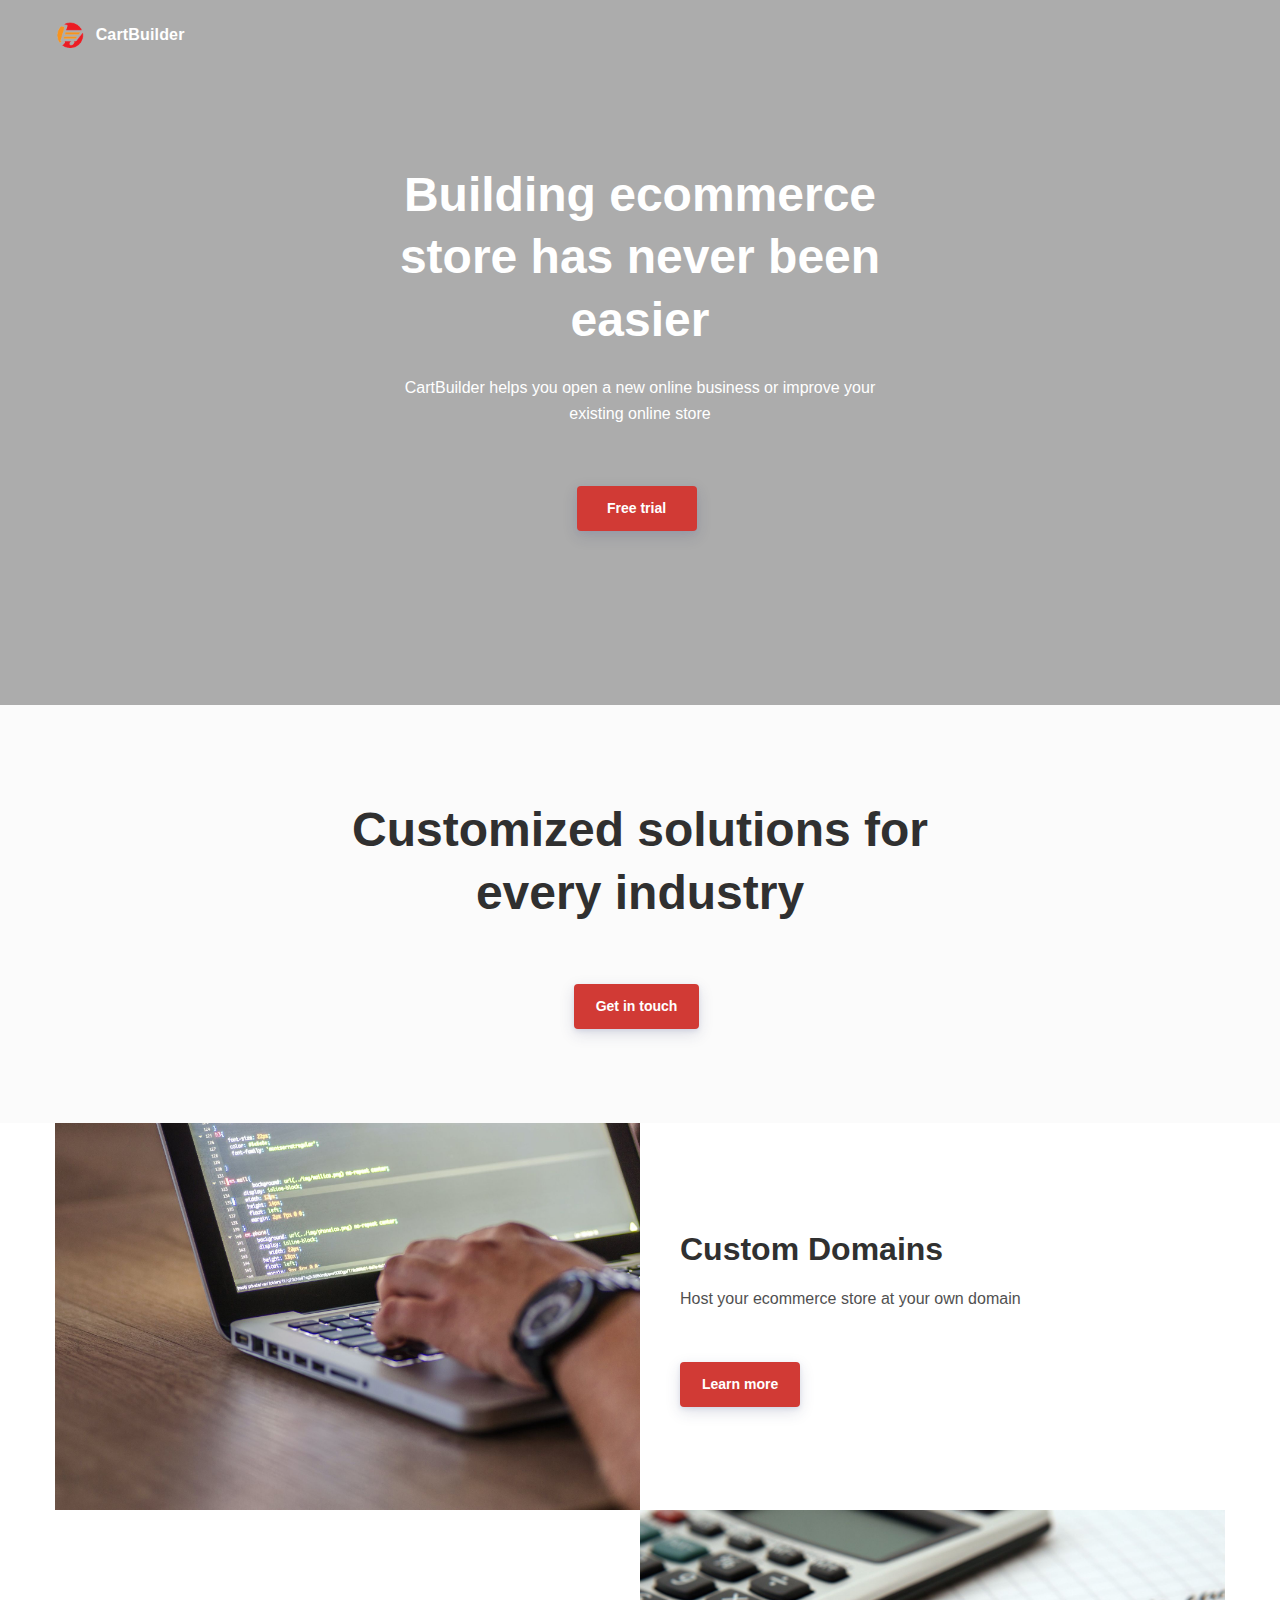
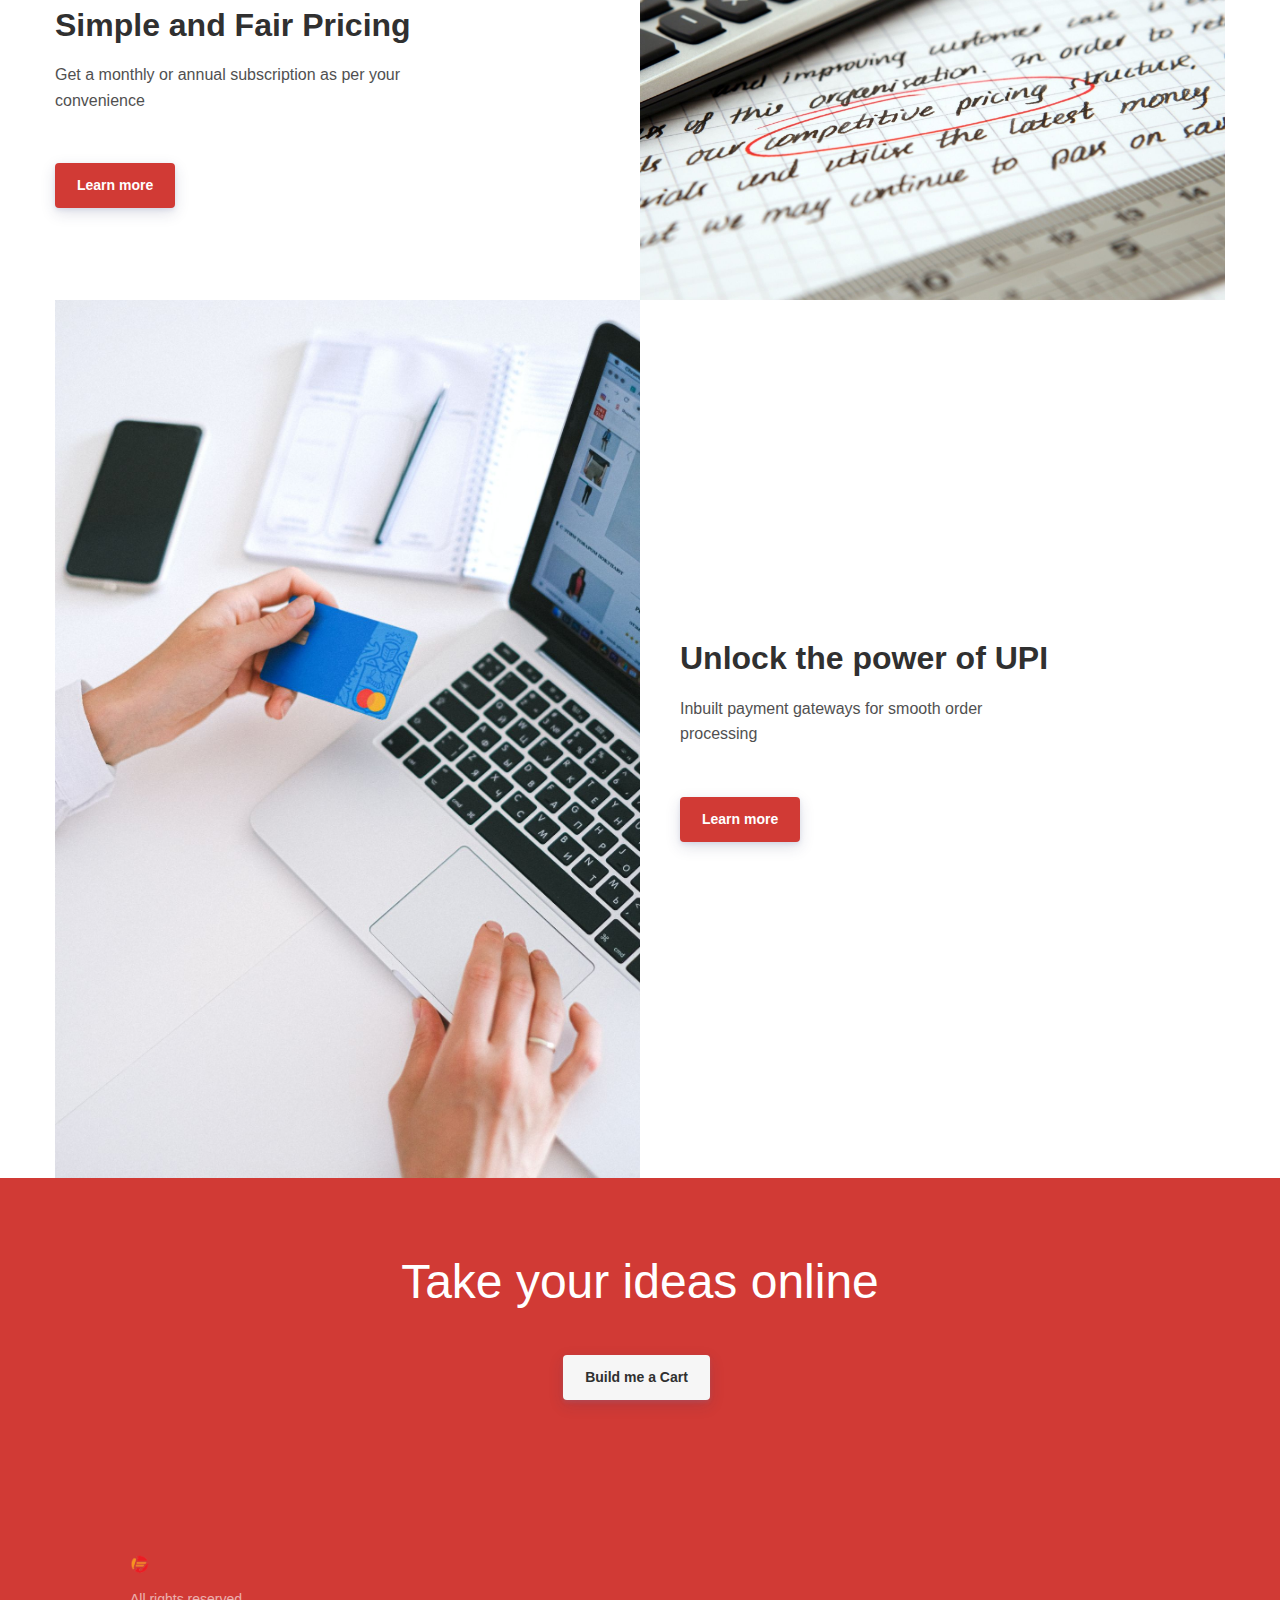
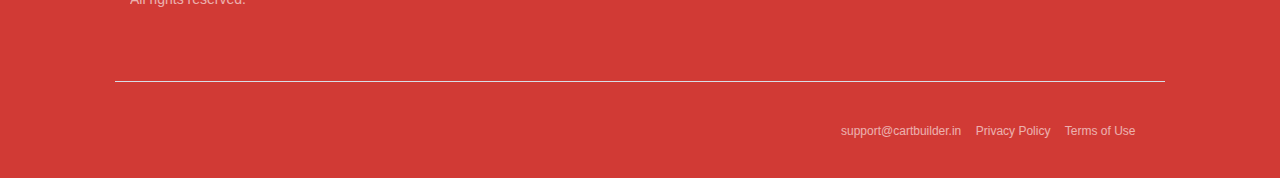
==== commit ab595233: "Update index.html" ====
--- a/index.html
+++ b/index.html
@@ -446,8 +446,8 @@
 						</li>
 					
 						<li class="footer-04__bottom_links_item">
-							<a target="_blank" href="https://cartbuilder.in/terms-of-service" class="footer-04__bottom_link footer-04__bottom_item">
-								Terms of Service
+							<a target="_blank" href="https://cartbuilder.in/terms-of-use" class="footer-04__bottom_link footer-04__bottom_item">
+								Terms of Use
 							</a>
 						</li>
 					
@@ -524,4 +524,4 @@
 </style>
 
 
-</body></html>+</body></html>
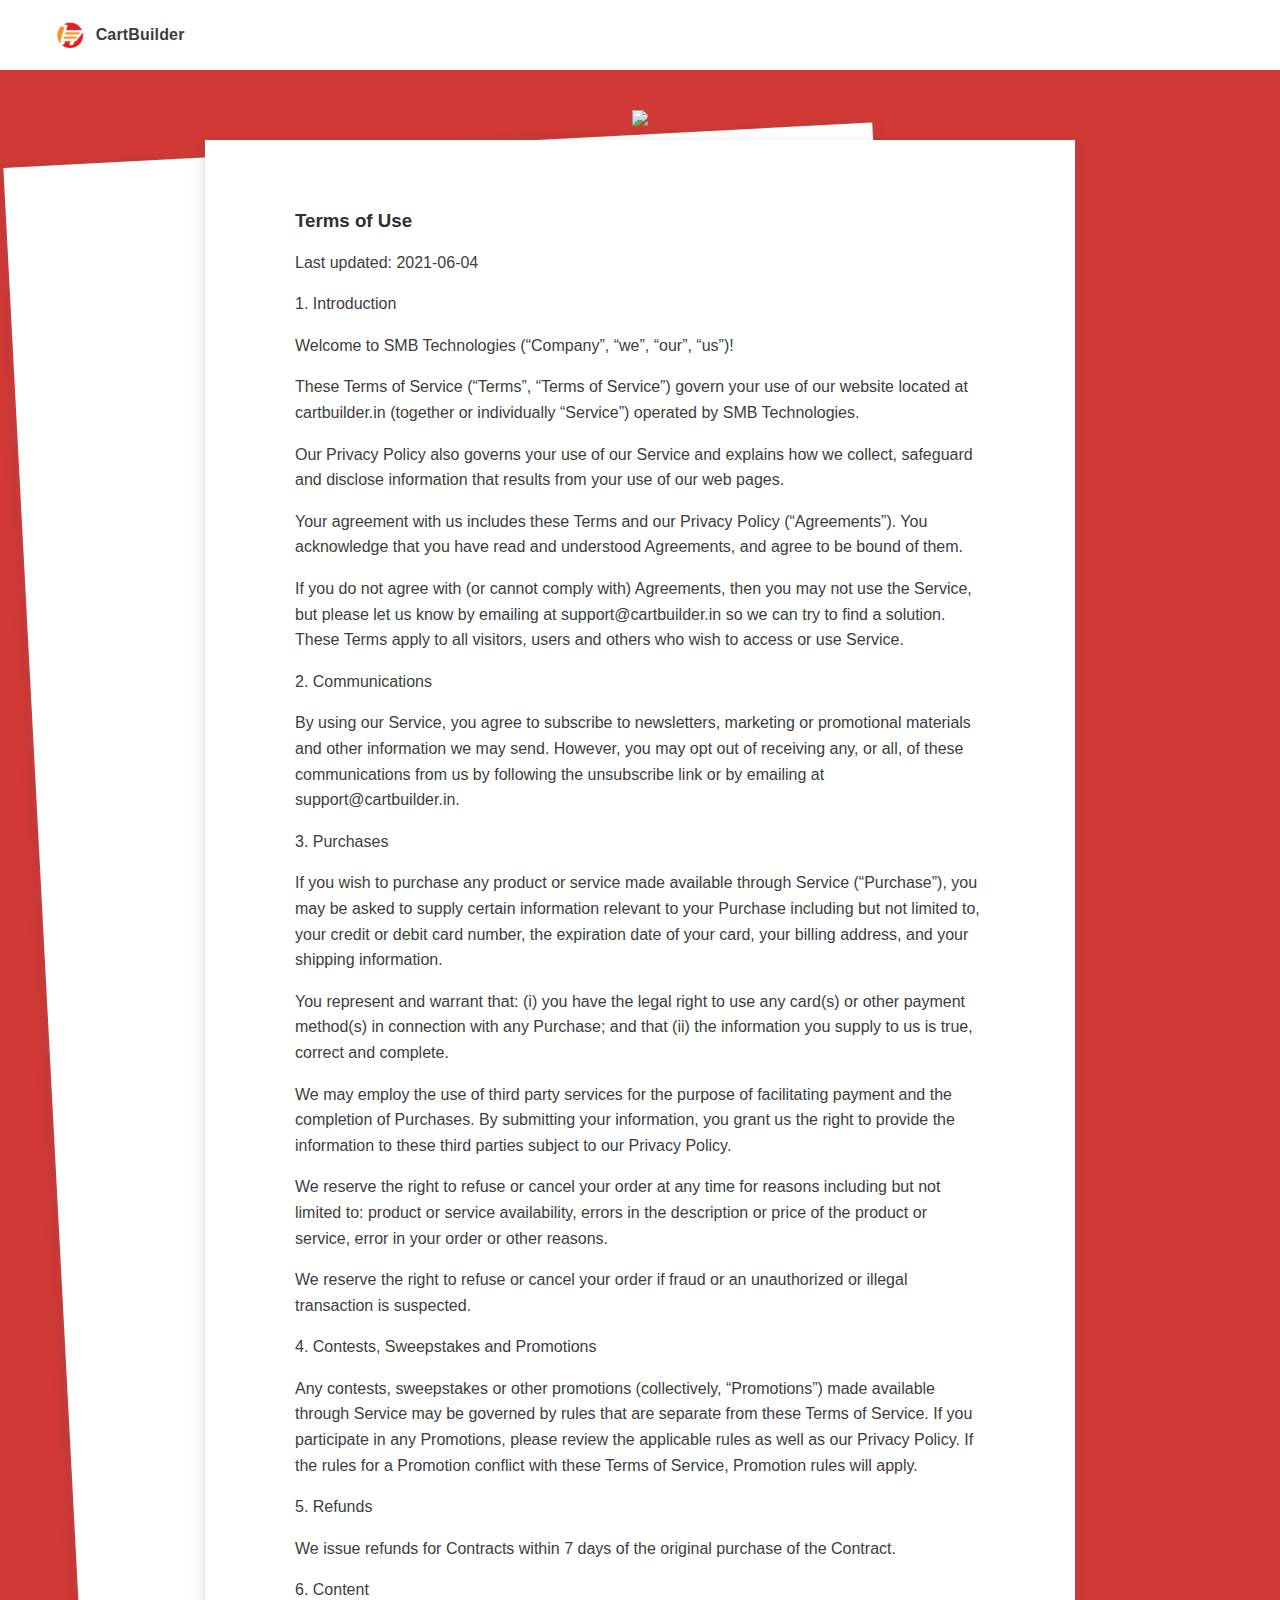
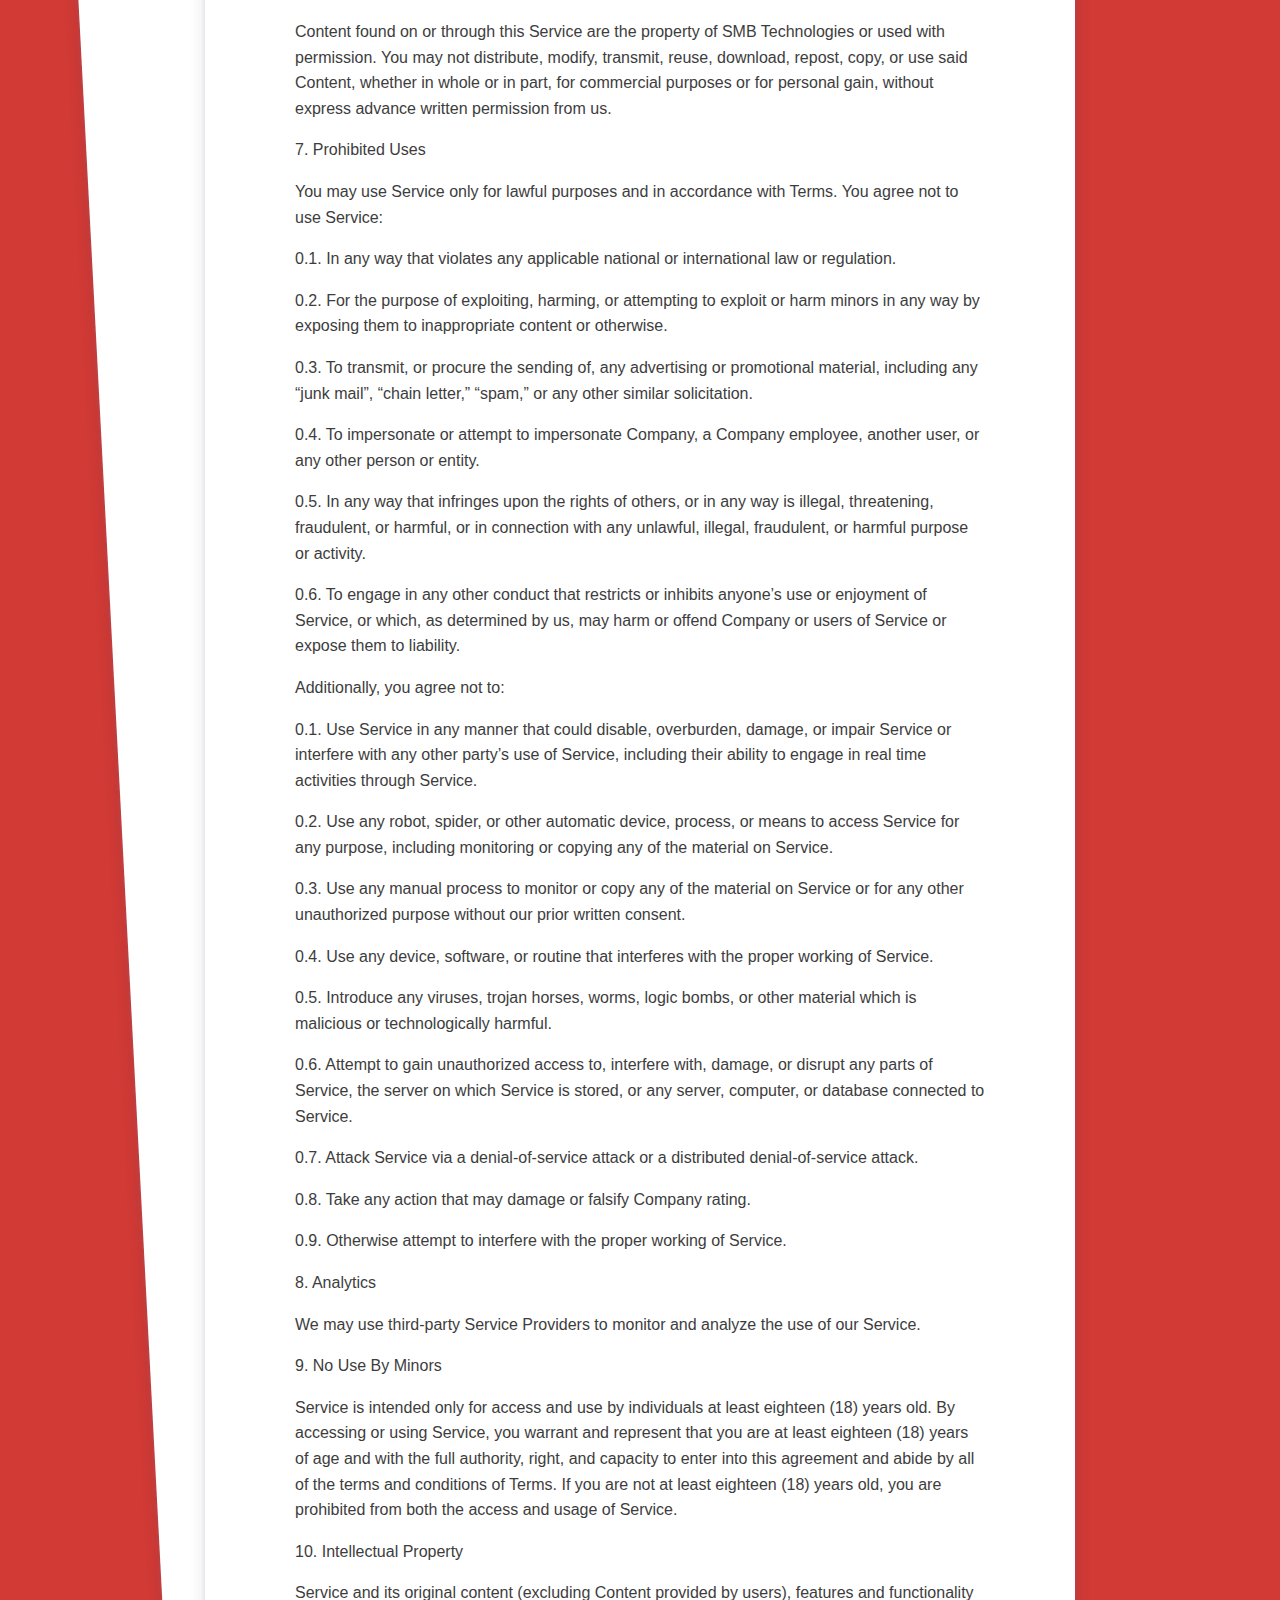
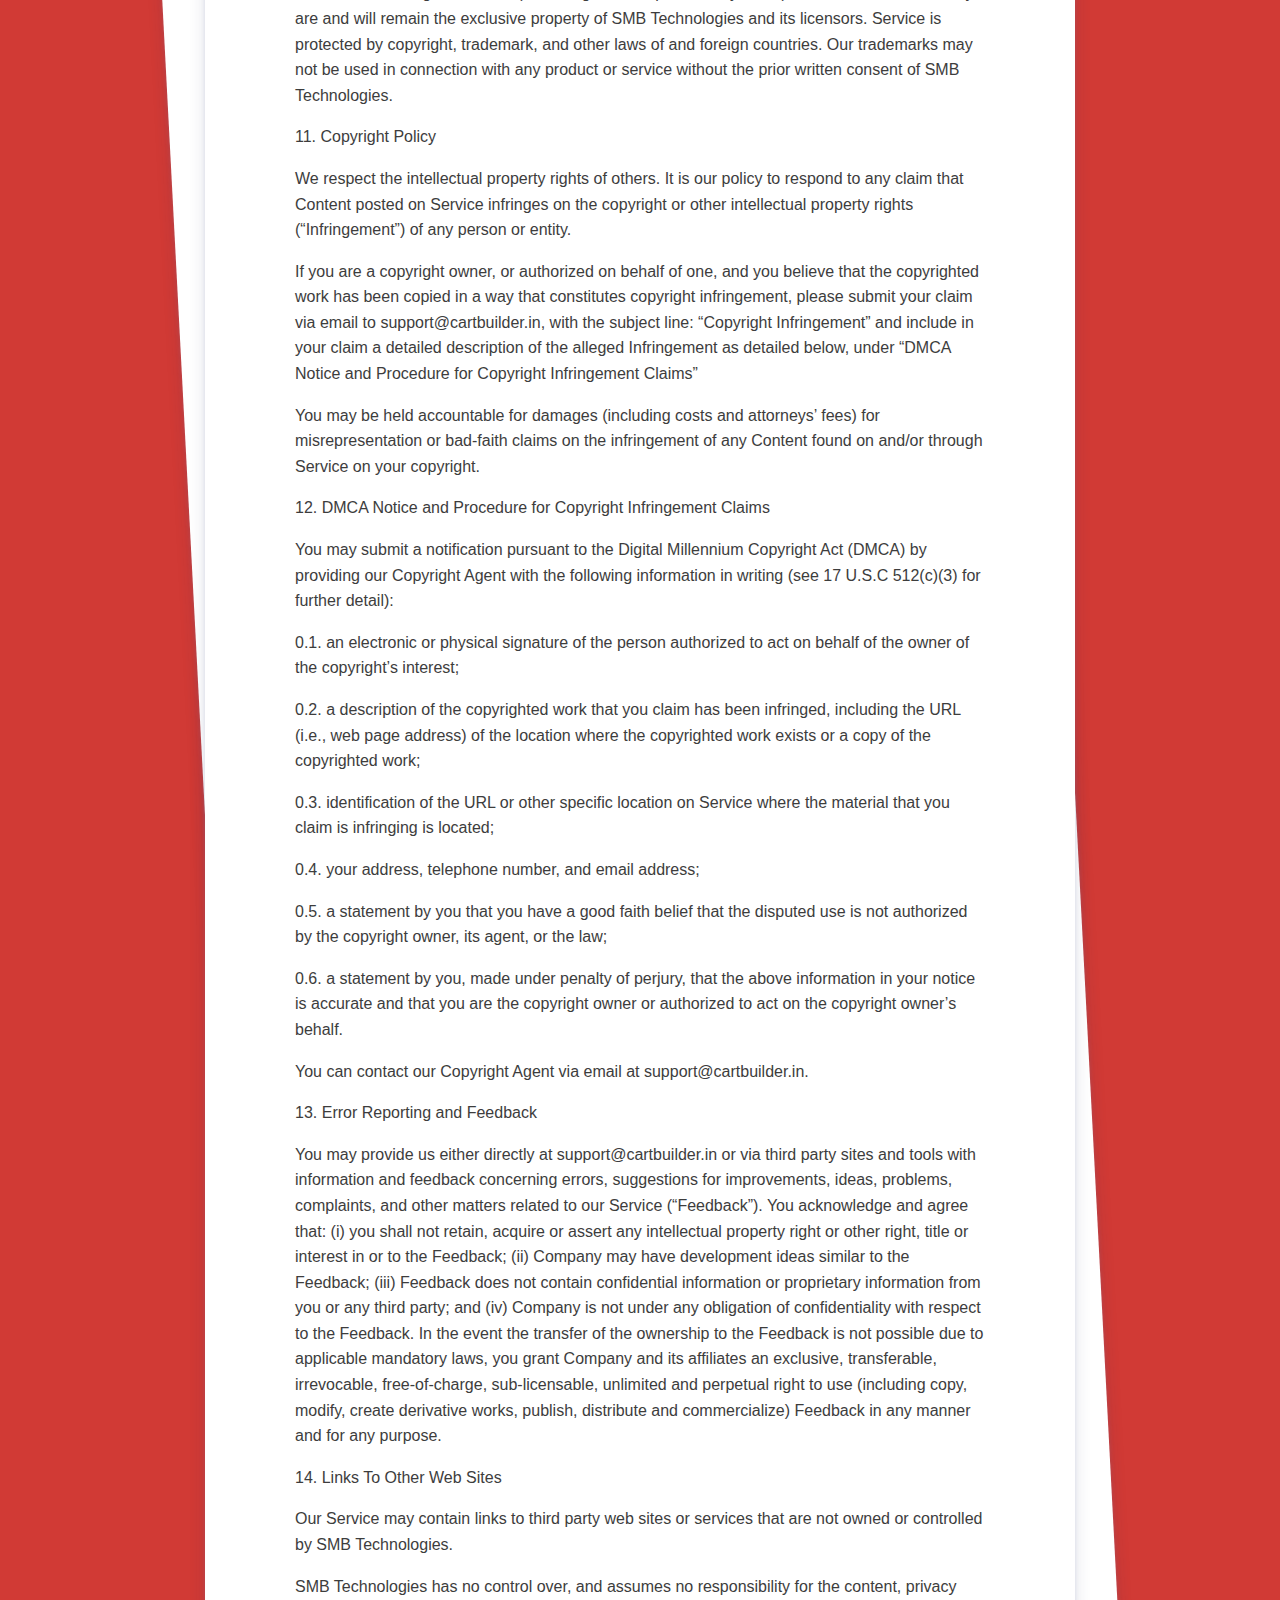
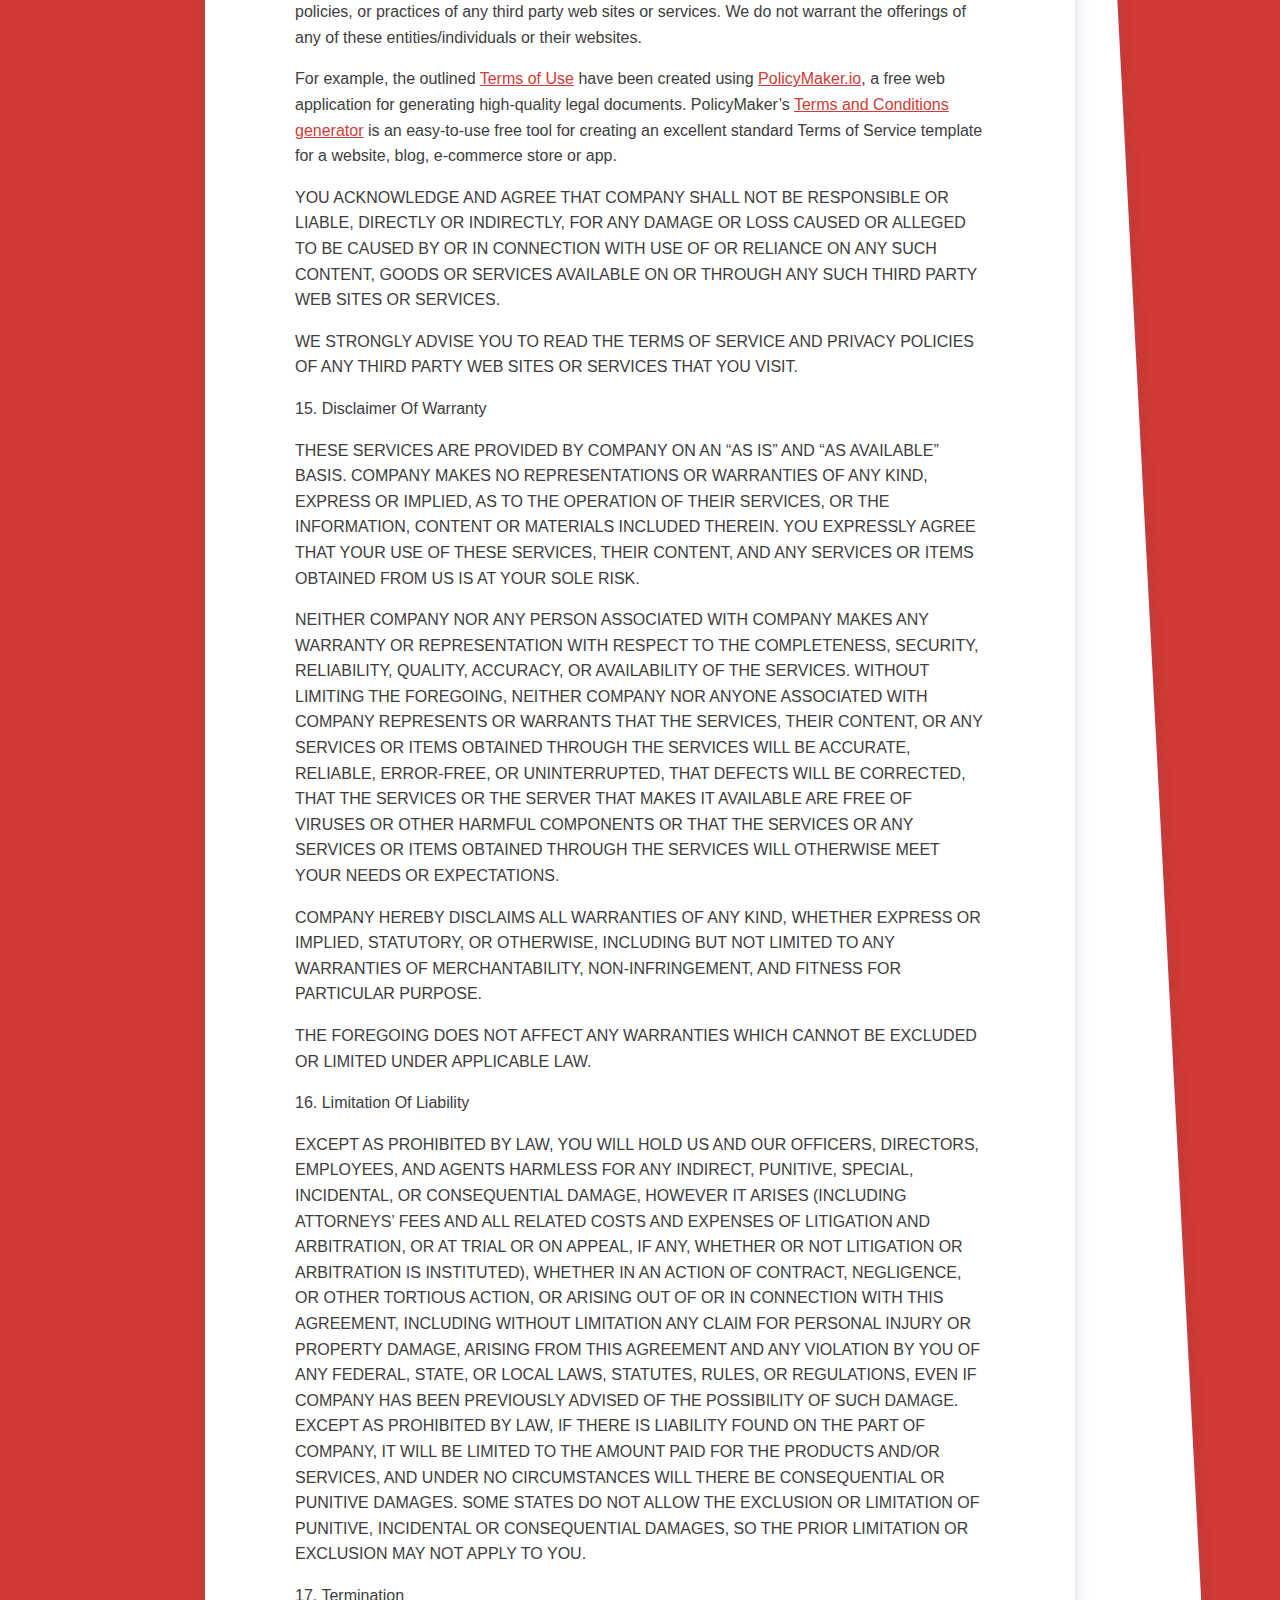
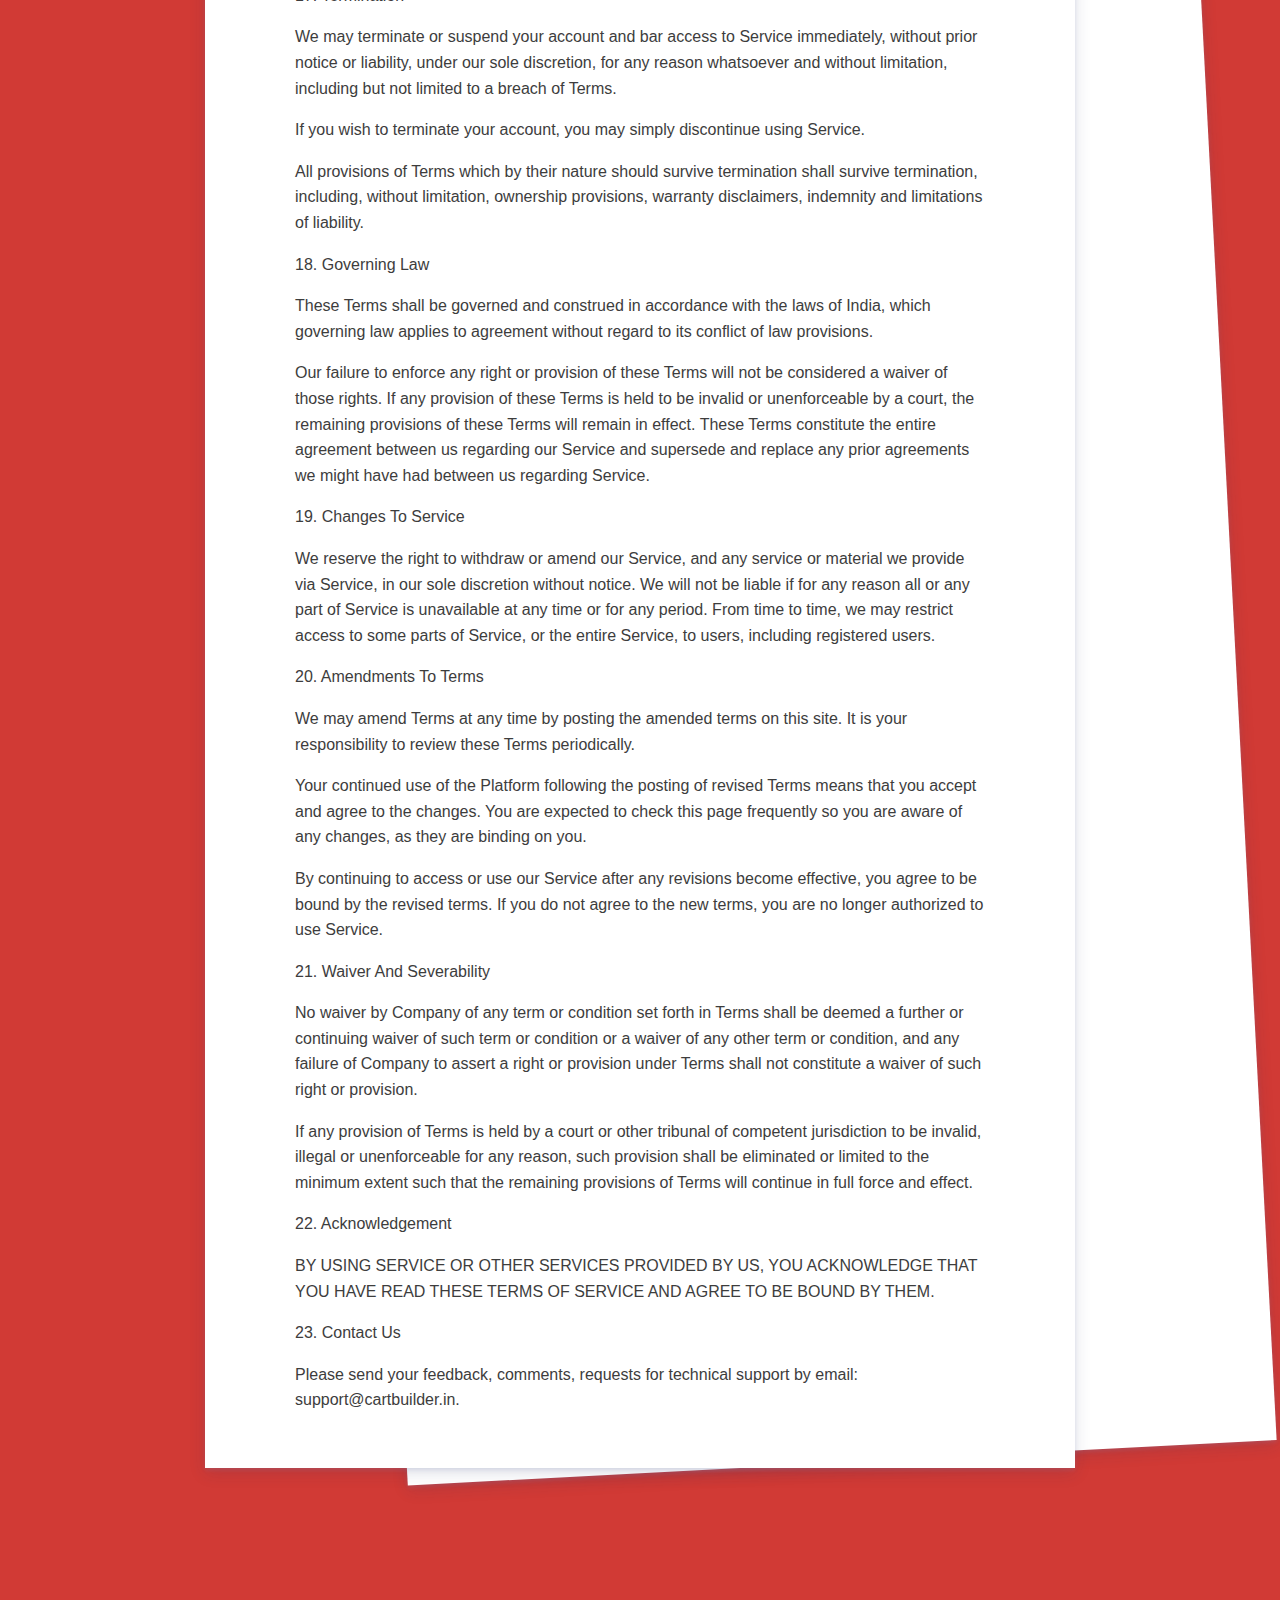
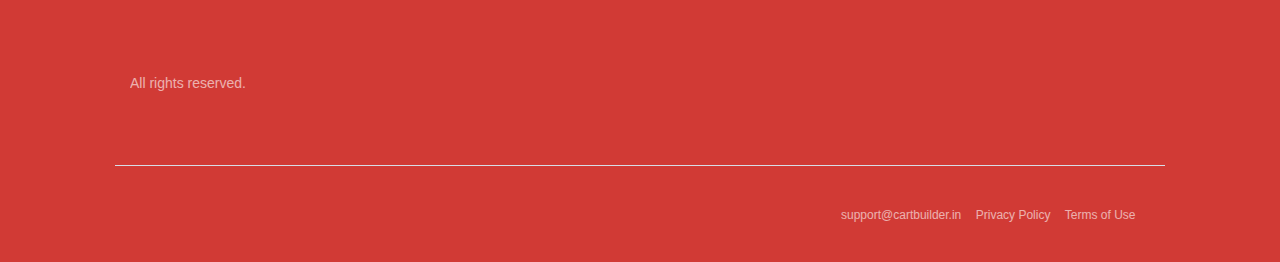
==== commit 990ae3fb: "Add files via upload" ====
--- a/index.html
+++ b/index.html
@@ -4,38 +4,38 @@
 	<!-- This page is running on Unicorn Platform. -->
 	
 	<meta name="viewport" content="width=device-width, initial-scale=1">
-	<link rel="stylesheet" href="main.aa8677ae1bb2.css"><script src="main.e0d36f039522.js.download" defer=""></script>
+	<link rel="stylesheet" href="main.aa8677ae1bb2.css"><script src="main.e0d36f039522.js" defer=""></script>
 	
 		<link href="css" rel="stylesheet">
 	
 	
-		<link rel="icon" type="image/png" href="7dcf24ca-3c29-4613-a205-27b33b02bc5a" sizes="16x16">
+		<link rel="icon" type="image/png" href="https://ucarecdn.com/7dcf24ca-3c29-4613-a205-27b33b02bc5a/" sizes="16x16">
 	
 	<meta property="og:type" content="website">
     
-        <title>CartBuilder - Building Ecommerce Store</title>
-        <meta property="og:title" content="CartBuilder - Building Ecommerce Store">
-        <meta name="twitter:title" content="CartBuilder - Building Ecommerce Store">
-    
-    
-	
-        <meta property="og:url" content="https://cartbuilder.in/">
-        <meta name="twitter:url" content="https://cartbuilder.in/">
-        <link href="https://cartbuilder.in/" rel="canonical">
-	
-	
+        <title>Terms of Use - CartBuilder</title>
+        <meta property="og:title" content="Terms of Use - CartBuilder">
+        <meta name="twitter:title" content="Terms of Use - CartBuilder">
+    
+    
+	
+        <meta property="og:url" content="https://cartbuilder.in">
+        <meta name="twitter:url" content="https://cartbuilder.in">
+        <link href="https://cartbuilder.in" rel="canonical">
+	
+	<script type="text/javascript">var $zoho=$zoho || {};$zoho.salesiq = $zoho.salesiq || {widgetcode:"8b96547ce6587118c501d2b95f211d4aa9e5d8d2faee4a29d175253ac1b5ea097f11b17d6adbf9c1100d0bf0b2eba9bc", values:{},ready:function(){}};var d=document;s=d.createElement("script");s.type="text/javascript";s.id="zsiqscript";s.defer=true;s.src="https://salesiq.zoho.in/widget";t=d.getElementsByTagName("script")[0];t.parentNode.insertBefore(s,t);</script>
     
 </head>
 
-<body class="font-lato comps body--desktop" id="115537-245603">
-
-    
-	
-	
-
-
-
-	<nav class="js-nav nav-02 ">
+<body class="font-lato comps body--desktop" id="115537-245695">
+
+    
+	
+	
+
+
+
+	<nav class="js-nav nav-02 nav-02--static">
 		<div class="container container--large">
 			<div class="nav-02__box">
 				<div class="nav-02__logo"><a class="nav-02__link" href="https://cartbuilder.in/" target="_self">
@@ -43,11 +43,11 @@
 						<img loading="lazy" class="nav-02__logo_img" src="image-removebg-preview.png" height="30" alt="Image removebg preview">
 					
 					
-						<span class="nav-02__logo_text  text-white ">CartBuilder</span>
+						<span class="nav-02__logo_text ">CartBuilder</span>
 					
 				</a></div>
 				<div class="nav-02__links js-menu">
-					<div class="nav-02__list_wrapper   nav-02__list_wrapper--black ">
+					<div class="nav-02__list_wrapper  ">
 						<ul class="nav-02__list nav-02__list--desktop">
                         
                         
@@ -89,246 +89,7 @@
 
 
 
-	<div class="page-component__bg_image_box bg-black-color  first_component   page-component__bg_image_box--has-image  " id="header-04-55221" style="background-image: url(pexels-sam-lion-5710155.jpg)">
-		<div class="page-component__bg_overlay_box ">
-			
-		</div>
-		<div style="position: relative;z-index: 15;">
-			
-			
-	
-	
-	
-	
-	<header class="header-04">
-		<div class="header-04__box">
-			<div class="container container--mid header-04__container">
-				<div class="header-04__card header-04__card--top">
-					<div class="header-04__card_content">
-						
-							
-								<h1 class="heading heading--accent header-04__heading  text-white">Building ecommerce store has never been easier</h1>
-							
-						
-						
-							<div class="header-04__text content_box  text-white"><p style="text-align:center;"><span style="font-family: Lato, sans-serif;">CartBuilder helps you open a new online business or improve your existing online store</span></p>
-</div>
-						
-						<div class="header-04__buttons">
-							
-	
-<div class="buttons-set"><ul class="buttons-set__list"><li class="buttons-set__item"><a data-stripe-product-id="" data-stripe-mode="payment" data-successful-payment-url="" data-cancel-payment-url="" class="button button--accent-bg" href="https://cartbuilder.in/free-trial" target="_self"><span class="button__text">Free trial</span></a></li></ul></div>
-
-						</div>
-					</div>
-				</div>
-				
-					<div class="container">
-						<div class="header-04__logos">
-							<div class="logos">
-								<ul class="logos__list">
-									
-										
-									
-										
-									
-										
-									
-										
-									
-										
-									
-								</ul>
-							</div>
-						</div>
-					</div>
-				
-			</div>
-		</div>
-	</header>
-
-		</div>
-	</div>
-
-	<div class="page-component__bg_image_box bg-light_gray-color   page-component__bg_image_box--has-image  " id="header-04-679751" style="background-image: url('slider 1.jpg')">
-		<div class="page-component__bg_overlay_box ">
-			
-		</div>
-		<div style="position: relative;z-index: 14;">
-			
-			
-	
-	
-	
-	
-	<header class="header-04">
-		<div class="header-04__box">
-			<div class="container container--mid header-04__container">
-				<div class="header-04__card header-04__card--top">
-					<div class="header-04__card_content">
-						
-							
-								<h2 class="heading heading--accent header-04__heading ">Customized solutions for every industry</h2>
-							
-						
-						
-							<div class="header-04__text content_box "><p></p>
-<p></p>
-<p></p>
-<p></p>
-<p></p>
-<p></p>
-<p></p>
-<p></p>
-<p></p>
-<p></p>
-</div>
-						
-						<div class="header-04__buttons">
-							
-	
-<div class="buttons-set"><ul class="buttons-set__list"><li class="buttons-set__item"><a data-stripe-product-id="" data-stripe-mode="payment" data-successful-payment-url="" data-cancel-payment-url="" class="button button--accent-bg" href="https://cartbuilder.in/free-trial" target="_self"><span class="button__text">Get in touch</span></a></li></ul></div>
-
-						</div>
-					</div>
-				</div>
-				
-			</div>
-		</div>
-	</header>
-
-		</div>
-	</div>
-
-	<div class="page-component__bg_image_box bg-white-color   " id="features-07-773701">
-		<div class="page-component__bg_overlay_box ">
-			
-		</div>
-		<div style="position: relative;z-index: 13;">
-			
-			
-	
-	
-	
-
-	<div class="features-07">
-		<div class="container container--large">
-			<div class="features-07__wrapper">
-				<div class="features-07__main">
-					<div class="features-07__main_content">
-						<div class="title-box">
-							
-								<h2 class="heading features-07__heading ">Custom Domains</h2>
-							
-							
-								<div class="title-box__text features-07__text content_box "><p>Host your ecommerce store at your own domain</p>
-</div>
-							
-						</div>
-						
-	
-<div class="buttons-set"><ul class="buttons-set__list"><li class="buttons-set__item"><a data-stripe-product-id="" data-stripe-mode="payment" data-successful-payment-url="" data-cancel-payment-url="" class="button button--accent-bg" href="/free-trial" target="_blank"><span class="button__text">Learn more</span></a></li></ul></div>
-
-					</div>
-				</div>
-				<div class="features-07__visual">
-					<div class="features-07__img_box">
-                    <img loading="lazy" class="features-07__img" alt="Pexels photo 574071" src="pexels-photo-574071.png">
-					</div>
-				</div>
-			</div>
-		</div>
-	</div>
-
-		</div>
-	</div>
-
-	<div class="page-component__bg_image_box bg-white-color   " id="features-06-247761">
-		<div class="page-component__bg_overlay_box ">
-			
-		</div>
-		<div style="position: relative;z-index: 12;">
-			
-			
-	
-	
-	
-	<div class="features-06">
-		<div class="container container--large">
-			<div class="features-06__wrapper">
-				<div class="features-06__main">
-					<div class="features-06__main_content">
-						<div class="title-box">
-							
-								<h2 class="heading features-06__heading ">Simple and Fair Pricing</h2>
-							
-							
-								<div class="title-box__text features-06__text content_box "><p>Get a monthly or annual subscription as per your convenience</p>
-</div>
-							
-						</div>
-						
-	
-<div class="buttons-set"><ul class="buttons-set__list"><li class="buttons-set__item"><a data-stripe-product-id="" data-stripe-mode="payment" data-successful-payment-url="" data-cancel-payment-url="" class="button button--accent-bg" href="https://cartbuilder.in/free-trial" target="_blank"><span class="button__text">Learn more</span></a></li></ul></div>
-
-					</div>
-				</div>
-				<div class="features-06__visual">
-					<div class="features-06__img_box">
-                        <img loading="lazy" class="features-06__img" alt="Pexels pixabay 262470" src="pexels-pixabay-262470.png">
-					</div>
-				</div>
-			</div>
-		</div>
-	</div>
-
-		</div>
-	</div>
-
-	<div class="page-component__bg_image_box bg-white-color   " id="features-07-816331">
-		<div class="page-component__bg_overlay_box ">
-			
-		</div>
-		<div style="position: relative;z-index: 11;">
-			
-			
-	
-	
-	
-
-	<div class="features-07">
-		<div class="container container--large">
-			<div class="features-07__wrapper">
-				<div class="features-07__main">
-					<div class="features-07__main_content">
-						<div class="title-box">
-							
-								<h2 class="heading features-07__heading ">Unlock the power of UPI</h2>
-							
-							
-								<div class="title-box__text features-07__text content_box "><p>Inbuilt payment gateways for smooth order processing</p>
-</div>
-							
-						</div>
-						
-	
-<div class="buttons-set"><ul class="buttons-set__list"><li class="buttons-set__item"><a data-stripe-product-id="" data-stripe-mode="payment" data-successful-payment-url="" data-cancel-payment-url="" class="button button--accent-bg" href="/free-trial" target="_blank"><span class="button__text">Learn more</span></a></li></ul></div>
-
-					</div>
-				</div>
-				<div class="features-07__visual">
-					<div class="features-07__img_box">
-                    <img loading="lazy" class="features-07__img" alt="Pexels anna shvets 4482900" src="pexels-anna-shvets-4482900.png">
-					</div>
-				</div>
-			</div>
-		</div>
-	</div>
-
-		</div>
-	</div>
-
-	<div class="page-component__bg_image_box bg-accent-color   " id="text-04-467771">
+	<div class="page-component__bg_image_box bg-accent-color  first_component   " id="text-02-729031">
 		<div class="page-component__bg_overlay_box ">
 			
 		</div>
@@ -336,20 +97,138 @@
 			
 			
 	
+	
 	<section>
-		<div class="text--04">
+		<div class="text--02">
 			<div class="container container--mid">
-				
-					<div class="content_box  text-white">
-						<div class="text--04__big_text  text-white"><p>Take your ideas online</p>
+				<div class="text--02__box">
+					<div class="text--02__content_box text--02__content_box--bottom"></div>
+					<div class="text--02__content_box text--02__content_box--top">
+						
+							<div class="text--02__img">
+								
+
+	
+	
+		<img loading="lazy" src="1f64c.svg" class="">
+	
+
+							</div>
+						
+						
+							<h3>Terms of Use</h3>
+						
+						
+							<div class="content_box">
+								<div><h2 style="text-align:center;"></h2>
+<p style="text-align:start;"><span style="color: rgb(58,58,58);background-color: rgb(255,255,255);font-size: 17px;font-family: Open Sans" ,="" sans-serif;"="">Last updated:</span> <span style="color: rgb(58,58,58);background-color: rgb(255,255,255);font-size: 17px;font-family: Open Sans" ,="" sans-serif;"="">2021-06-04</span></p>
+<p style="text-align:start;"><span style="color: rgb(58,58,58);background-color: rgb(255,255,255);font-size: 17px;font-family: Open Sans" ,="" sans-serif;"="">1.</span> <span style="color: rgb(58,58,58);background-color: rgb(255,255,255);font-size: 17px;font-family: Open Sans" ,="" sans-serif;"="">Introduction</span></p>
+<p style="text-align:start;"><span style="color: rgb(58,58,58);background-color: rgb(255,255,255);font-size: 17px;font-family: Open Sans" ,="" sans-serif;"="">Welcome to</span> <span style="color: rgb(58,58,58);background-color: rgb(255,255,255);font-size: 17px;font-family: Open Sans" ,="" sans-serif;"="">SMB Technologies</span> <span style="color: rgb(58,58,58);background-color: rgb(255,255,255);font-size: 17px;font-family: Open Sans" ,="" sans-serif;"="">(“Company”, “we”, “our”, “us”)!</span></p>
+<p style="text-align:start;"><span style="color: rgb(58,58,58);background-color: rgb(255,255,255);font-size: 17px;font-family: Open Sans" ,="" sans-serif;"="">These Terms of Service (“Terms”, “Terms of Service”) govern your use of our website located at</span> <span style="color: rgb(58,58,58);background-color: rgb(255,255,255);font-size: 17px;font-family: Open Sans" ,="" sans-serif;"="">cartbuilder.in</span> <span style="color: rgb(58,58,58);background-color: rgb(255,255,255);font-size: 17px;font-family: Open Sans" ,="" sans-serif;"="">(together or individually “Service”) operated by</span> <span style="color: rgb(58,58,58);background-color: rgb(255,255,255);font-size: 17px;font-family: Open Sans" ,="" sans-serif;"="">SMB Technologies.</span></p>
+<p style="text-align:start;"><span style="color: rgb(58,58,58);background-color: rgb(255,255,255);font-size: 17px;font-family: Open Sans" ,="" sans-serif;"="">Our Privacy Policy also governs your use of our Service and explains how we collect, safeguard and disclose information that results from your use of our web pages.</span></p>
+<p style="text-align:start;"><span style="color: rgb(58,58,58);background-color: rgb(255,255,255);font-size: 17px;font-family: Open Sans" ,="" sans-serif;"="">Your agreement with us includes these Terms and our Privacy Policy (“Agreements”). You acknowledge that you have read and understood Agreements, and agree to be bound of them.</span></p>
+<p style="text-align:start;"><span style="color: rgb(58,58,58);background-color: rgb(255,255,255);font-size: 17px;font-family: Open Sans" ,="" sans-serif;"="">If you do not agree with (or cannot comply with) Agreements, then you may not use the Service, but please let us know by emailing at</span> <span style="color: rgb(58,58,58);background-color: rgb(255,255,255);font-size: 17px;font-family: Open Sans" ,="" sans-serif;"="">support@cartbuilder.in</span> <span style="color: rgb(58,58,58);background-color: rgb(255,255,255);font-size: 17px;font-family: Open Sans" ,="" sans-serif;"="">so we can try to find a solution. These Terms apply to all visitors, users and others who wish to access or use Service.</span></p>
+<p style="text-align:start;"><span style="color: rgb(58,58,58);background-color: rgb(255,255,255);font-size: 17px;font-family: Open Sans" ,="" sans-serif;"="">2.</span> <span style="color: rgb(58,58,58);background-color: rgb(255,255,255);font-size: 17px;font-family: Open Sans" ,="" sans-serif;"="">Communications</span></p>
+<p style="text-align:start;"><span style="color: rgb(58,58,58);background-color: rgb(255,255,255);font-size: 17px;font-family: Open Sans" ,="" sans-serif;"="">By using our Service, you agree to subscribe to newsletters, marketing or promotional materials and other information we may send. However, you may opt out of receiving any, or all, of these communications from us by following the unsubscribe link or by emailing at</span> <span style="color: rgb(58,58,58);background-color: rgb(255,255,255);font-size: 17px;font-family: Open Sans" ,="" sans-serif;"="">support@cartbuilder.in.</span></p>
+<p style="text-align:start;"></p>
+<p style="margin-left:0px;"><span style="color: rgb(58,58,58);background-color: rgb(255,255,255);font-size: 17px;font-family: Open Sans" ,="" sans-serif;"="">3.</span> <span style="color: rgb(58,58,58);background-color: rgb(255,255,255);font-size: 17px;font-family: Open Sans" ,="" sans-serif;"="">Purchases</span></p>
+<p style="margin-left:0px;"><span style="color: rgb(58,58,58);background-color: rgb(255,255,255);font-size: 17px;font-family: Open Sans" ,="" sans-serif;"="">If you wish to purchase any product or service made available through Service (“Purchase”), you may be asked to supply certain information relevant to your Purchase including but not limited to, your credit or debit card number, the expiration date of your card, your billing address, and your shipping information.</span></p>
+<p style="margin-left:0px;"><span style="color: rgb(58,58,58);background-color: rgb(255,255,255);font-size: 17px;font-family: Open Sans" ,="" sans-serif;"="">You represent and warrant that: (i) you have the legal right to use any card(s) or other payment method(s) in connection with any Purchase; and that (ii) the information you supply to us is true, correct and complete.</span></p>
+<p style="margin-left:0px;"><span style="color: rgb(58,58,58);background-color: rgb(255,255,255);font-size: 17px;font-family: Open Sans" ,="" sans-serif;"="">We may employ the use of third party services for the purpose of facilitating payment and the completion of Purchases. By submitting your information, you grant us the right to provide the information to these third parties subject to our Privacy Policy.</span></p>
+<p style="margin-left:0px;"><span style="color: rgb(58,58,58);background-color: rgb(255,255,255);font-size: 17px;font-family: Open Sans" ,="" sans-serif;"="">We reserve the right to refuse or cancel your order at any time for reasons including but not limited to: product or service availability, errors in the description or price of the product or service, error in your order or other reasons.</span></p>
+<p style="margin-left:0px;"><span style="color: rgb(58,58,58);background-color: rgb(255,255,255);font-size: 17px;font-family: Open Sans" ,="" sans-serif;"="">We reserve the right to refuse or cancel your order if fraud or an unauthorized or illegal transaction is suspected.</span></p>
+<p style="text-align:start;"><span style="color: rgb(58,58,58);background-color: rgb(255,255,255);font-size: 17px;font-family: Open Sans" ,="" sans-serif;"="">4.</span> <span style="color: rgb(58,58,58);background-color: rgb(255,255,255);font-size: 17px;font-family: Open Sans" ,="" sans-serif;"="">Contests, Sweepstakes and Promotions</span></p>
+<p style="text-align:start;"><span style="color: rgb(58,58,58);background-color: rgb(255,255,255);font-size: 17px;font-family: Open Sans" ,="" sans-serif;"="">Any contests, sweepstakes or other promotions (collectively, “Promotions”) made available through Service may be governed by rules that are separate from these Terms of Service. If you participate in any Promotions, please review the applicable rules as well as our Privacy Policy. If the rules for a Promotion conflict with these Terms of Service, Promotion rules will apply.</span></p>
+<p style="text-align:start;"></p>
+<p style="text-align:start;"></p>
+<p style="margin-left:0px;"><span style="color: rgb(58,58,58);background-color: rgb(255,255,255);font-size: 17px;font-family: Open Sans" ,="" sans-serif;"="">5.</span> <span style="color: rgb(58,58,58);background-color: rgb(255,255,255);font-size: 17px;font-family: Open Sans" ,="" sans-serif;"="">Refunds</span></p>
+<p style="margin-left:0px;"><span style="color: rgb(58,58,58);background-color: rgb(255,255,255);font-size: 17px;font-family: Open Sans" ,="" sans-serif;"="">We issue refunds for Contracts within</span> <span style="color: rgb(58,58,58);background-color: rgb(255,255,255);font-size: 17px;font-family: Open Sans" ,="" sans-serif;"="">7</span> <span style="color: rgb(58,58,58);background-color: rgb(255,255,255);font-size: 17px;font-family: Open Sans" ,="" sans-serif;"="">days</span> <span style="color: rgb(58,58,58);background-color: rgb(255,255,255);font-size: 17px;font-family: Open Sans" ,="" sans-serif;"="">of the original purchase of the Contract.</span></p>
+<p style="text-align:start;"></p>
+<p style="margin-left:0px;"><span style="color: rgb(58,58,58);background-color: rgb(255,255,255);font-size: 17px;font-family: Open Sans" ,="" sans-serif;"="">6.</span> <span style="color: rgb(58,58,58);background-color: rgb(255,255,255);font-size: 17px;font-family: Open Sans" ,="" sans-serif;"="">Content</span></p>
+<p style="margin-left:0px;"><span style="color: rgb(58,58,58);background-color: rgb(255,255,255);font-size: 17px;font-family: Open Sans" ,="" sans-serif;"="">Content found on or through this Service are the property of</span> <span style="color: rgb(58,58,58);background-color: rgb(255,255,255);font-size: 17px;font-family: Open Sans" ,="" sans-serif;"="">SMB Technologies</span> <span style="color: rgb(58,58,58);background-color: rgb(255,255,255);font-size: 17px;font-family: Open Sans" ,="" sans-serif;"="">or used with permission. You may not distribute, modify, transmit, reuse, download, repost, copy, or use said Content, whether in whole or in part, for commercial purposes or for personal gain, without express advance written permission from us.</span></p>
+<p style="text-align:start;"><span style="color: rgb(58,58,58);background-color: rgb(255,255,255);font-size: 17px;font-family: Open Sans" ,="" sans-serif;"="">7.</span> <span style="color: rgb(58,58,58);background-color: rgb(255,255,255);font-size: 17px;font-family: Open Sans" ,="" sans-serif;"="">Prohibited Uses</span></p>
+<p style="text-align:start;"><span style="color: rgb(58,58,58);background-color: rgb(255,255,255);font-size: 17px;font-family: Open Sans" ,="" sans-serif;"="">You may use Service only for lawful purposes and in accordance with Terms. You agree not to use Service:</span></p>
+<p style="text-align:start;"><span style="color: rgb(58,58,58);background-color: rgb(255,255,255);font-size: 17px;font-family: Open Sans" ,="" sans-serif;"="">0.1. In any way that violates any applicable national or international law or regulation.</span></p>
+<p style="text-align:start;"><span style="color: rgb(58,58,58);background-color: rgb(255,255,255);font-size: 17px;font-family: Open Sans" ,="" sans-serif;"="">0.2. For the purpose of exploiting, harming, or attempting to exploit or harm minors in any way by exposing them to inappropriate content or otherwise.</span></p>
+<p style="text-align:start;"><span style="color: rgb(58,58,58);background-color: rgb(255,255,255);font-size: 17px;font-family: Open Sans" ,="" sans-serif;"="">0.3. To transmit, or procure the sending of, any advertising or promotional material, including any “junk mail”, “chain letter,” “spam,” or any other similar solicitation.</span></p>
+<p style="text-align:start;"><span style="color: rgb(58,58,58);background-color: rgb(255,255,255);font-size: 17px;font-family: Open Sans" ,="" sans-serif;"="">0.4. To impersonate or attempt to impersonate Company, a Company employee, another user, or any other person or entity.</span></p>
+<p style="text-align:start;"><span style="color: rgb(58,58,58);background-color: rgb(255,255,255);font-size: 17px;font-family: Open Sans" ,="" sans-serif;"="">0.5. In any way that infringes upon the rights of others, or in any way is illegal, threatening, fraudulent, or harmful, or in connection with any unlawful, illegal, fraudulent, or harmful purpose or activity.</span></p>
+<p style="text-align:start;"><span style="color: rgb(58,58,58);background-color: rgb(255,255,255);font-size: 17px;font-family: Open Sans" ,="" sans-serif;"="">0.6. To engage in any other conduct that restricts or inhibits anyone’s use or enjoyment of Service, or which, as determined by us, may harm or offend Company or users of Service or expose them to liability.</span></p>
+<p style="text-align:start;"><span style="color: rgb(58,58,58);background-color: rgb(255,255,255);font-size: 17px;font-family: Open Sans" ,="" sans-serif;"="">Additionally, you agree not to:</span></p>
+<p style="text-align:start;"><span style="color: rgb(58,58,58);background-color: rgb(255,255,255);font-size: 17px;font-family: Open Sans" ,="" sans-serif;"="">0.1. Use Service in any manner that could disable, overburden, damage, or impair Service or interfere with any other party’s use of Service, including their ability to engage in real time activities through Service.</span></p>
+<p style="text-align:start;"><span style="color: rgb(58,58,58);background-color: rgb(255,255,255);font-size: 17px;font-family: Open Sans" ,="" sans-serif;"="">0.2. Use any robot, spider, or other automatic device, process, or means to access Service for any purpose, including monitoring or copying any of the material on Service.</span></p>
+<p style="text-align:start;"><span style="color: rgb(58,58,58);background-color: rgb(255,255,255);font-size: 17px;font-family: Open Sans" ,="" sans-serif;"="">0.3. Use any manual process to monitor or copy any of the material on Service or for any other unauthorized purpose without our prior written consent.</span></p>
+<p style="text-align:start;"><span style="color: rgb(58,58,58);background-color: rgb(255,255,255);font-size: 17px;font-family: Open Sans" ,="" sans-serif;"="">0.4. Use any device, software, or routine that interferes with the proper working of Service.</span></p>
+<p style="text-align:start;"><span style="color: rgb(58,58,58);background-color: rgb(255,255,255);font-size: 17px;font-family: Open Sans" ,="" sans-serif;"="">0.5. Introduce any viruses, trojan horses, worms, logic bombs, or other material which is malicious or technologically harmful.</span></p>
+<p style="text-align:start;"><span style="color: rgb(58,58,58);background-color: rgb(255,255,255);font-size: 17px;font-family: Open Sans" ,="" sans-serif;"="">0.6. Attempt to gain unauthorized access to, interfere with, damage, or disrupt any parts of Service, the server on which Service is stored, or any server, computer, or database connected to Service.</span></p>
+<p style="text-align:start;"><span style="color: rgb(58,58,58);background-color: rgb(255,255,255);font-size: 17px;font-family: Open Sans" ,="" sans-serif;"="">0.7. Attack Service via a denial-of-service attack or a distributed denial-of-service attack.</span></p>
+<p style="text-align:start;"><span style="color: rgb(58,58,58);background-color: rgb(255,255,255);font-size: 17px;font-family: Open Sans" ,="" sans-serif;"="">0.8. Take any action that may damage or falsify Company rating.</span></p>
+<p style="text-align:start;"><span style="color: rgb(58,58,58);background-color: rgb(255,255,255);font-size: 17px;font-family: Open Sans" ,="" sans-serif;"="">0.9. Otherwise attempt to interfere with the proper working of Service.</span></p>
+<p style="text-align:start;"><span style="color: rgb(58,58,58);background-color: rgb(255,255,255);font-size: 17px;font-family: Open Sans" ,="" sans-serif;"="">8.</span> <span style="color: rgb(58,58,58);background-color: rgb(255,255,255);font-size: 17px;font-family: Open Sans" ,="" sans-serif;"="">Analytics</span></p>
+<p style="text-align:start;"><span style="color: rgb(58,58,58);background-color: rgb(255,255,255);font-size: 17px;font-family: Open Sans" ,="" sans-serif;"="">We may use third-party Service Providers to monitor and analyze the use of our Service.</span></p>
+<p style="text-align:start;"><span style="color: rgb(58,58,58);background-color: rgb(255,255,255);font-size: 17px;font-family: Open Sans" ,="" sans-serif;"="">9.</span> <span style="color: rgb(58,58,58);background-color: rgb(255,255,255);font-size: 17px;font-family: Open Sans" ,="" sans-serif;"="">No Use By Minors</span></p>
+<p style="text-align:start;"><span style="color: rgb(58,58,58);background-color: rgb(255,255,255);font-size: 17px;font-family: Open Sans" ,="" sans-serif;"="">Service is intended only for access and use by individuals at least eighteen (18) years old. By accessing or using Service, you warrant and represent that you are at least eighteen (18) years of age and with the full authority, right, and capacity to enter into this agreement and abide by all of the terms and conditions of Terms. If you are not at least eighteen (18) years old, you are prohibited from both the access and usage of Service.</span></p>
+<p style="text-align:start;"></p>
+<p style="text-align:start;"><span style="color: rgb(58,58,58);background-color: rgb(255,255,255);font-size: 17px;font-family: Open Sans" ,="" sans-serif;"="">10.</span> <span style="color: rgb(58,58,58);background-color: rgb(255,255,255);font-size: 17px;font-family: Open Sans" ,="" sans-serif;"="">Intellectual Property</span></p>
+<p style="text-align:start;"><span style="color: rgb(58,58,58);background-color: rgb(255,255,255);font-size: 17px;font-family: Open Sans" ,="" sans-serif;"="">Service and its original content (excluding Content provided by users), features and functionality are and will remain the exclusive property of</span> <span style="color: rgb(58,58,58);background-color: rgb(255,255,255);font-size: 17px;font-family: Open Sans" ,="" sans-serif;"="">SMB Technologies</span> <span style="color: rgb(58,58,58);background-color: rgb(255,255,255);font-size: 17px;font-family: Open Sans" ,="" sans-serif;"="">and its licensors. Service is protected by copyright, trademark, and other laws of</span> <span style="color: rgb(58,58,58);background-color: rgb(255,255,255);font-size: 17px;font-family: Open Sans" ,="" sans-serif;"="">and foreign countries. Our trademarks may not be used in connection with any product or service without the prior written consent of</span> <span style="color: rgb(58,58,58);background-color: rgb(255,255,255);font-size: 17px;font-family: Open Sans" ,="" sans-serif;"="">SMB Technologies.</span></p>
+<p style="text-align:start;"><span style="color: rgb(58,58,58);background-color: rgb(255,255,255);font-size: 17px;font-family: Open Sans" ,="" sans-serif;"="">11.</span> <span style="color: rgb(58,58,58);background-color: rgb(255,255,255);font-size: 17px;font-family: Open Sans" ,="" sans-serif;"="">Copyright Policy</span></p>
+<p style="text-align:start;"><span style="color: rgb(58,58,58);background-color: rgb(255,255,255);font-size: 17px;font-family: Open Sans" ,="" sans-serif;"="">We respect the intellectual property rights of others. It is our policy to respond to any claim that Content posted on Service infringes on the copyright or other intellectual property rights (“Infringement”) of any person or entity.</span></p>
+<p style="text-align:start;"><span style="color: rgb(58,58,58);background-color: rgb(255,255,255);font-size: 17px;font-family: Open Sans" ,="" sans-serif;"="">If you are a copyright owner, or authorized on behalf of one, and you believe that the copyrighted work has been copied in a way that constitutes copyright infringement, please submit your claim via email to</span> <span style="color: rgb(58,58,58);background-color: rgb(255,255,255);font-size: 17px;font-family: Open Sans" ,="" sans-serif;"="">support@cartbuilder.in, with the subject line: “Copyright Infringement” and include in your claim a detailed description of the alleged Infringement as detailed below, under “DMCA Notice and Procedure for Copyright Infringement Claims”</span></p>
+<p style="text-align:start;"><span style="color: rgb(58,58,58);background-color: rgb(255,255,255);font-size: 17px;font-family: Open Sans" ,="" sans-serif;"="">You may be held accountable for damages (including costs and attorneys’ fees) for misrepresentation or bad-faith claims on the infringement of any Content found on and/or through Service on your copyright.</span></p>
+<p style="text-align:start;"><span style="color: rgb(58,58,58);background-color: rgb(255,255,255);font-size: 17px;font-family: Open Sans" ,="" sans-serif;"="">12.</span> <span style="color: rgb(58,58,58);background-color: rgb(255,255,255);font-size: 17px;font-family: Open Sans" ,="" sans-serif;"="">DMCA Notice and Procedure for Copyright Infringement Claims</span></p>
+<p style="text-align:start;"><span style="color: rgb(58,58,58);background-color: rgb(255,255,255);font-size: 17px;font-family: Open Sans" ,="" sans-serif;"="">You may submit a notification pursuant to the Digital Millennium Copyright Act (DMCA) by providing our Copyright Agent with the following information in writing (see 17 U.S.C 512(c)(3) for further detail):</span></p>
+<p style="text-align:start;"><span style="color: rgb(58,58,58);background-color: rgb(255,255,255);font-size: 17px;font-family: Open Sans" ,="" sans-serif;"="">0.1. an electronic or physical signature of the person authorized to act on behalf of the owner of the copyright’s interest;</span></p>
+<p style="text-align:start;"><span style="color: rgb(58,58,58);background-color: rgb(255,255,255);font-size: 17px;font-family: Open Sans" ,="" sans-serif;"="">0.2. a description of the copyrighted work that you claim has been infringed, including the URL (i.e., web page address) of the location where the copyrighted work exists or a copy of the copyrighted work;</span></p>
+<p style="text-align:start;"><span style="color: rgb(58,58,58);background-color: rgb(255,255,255);font-size: 17px;font-family: Open Sans" ,="" sans-serif;"="">0.3. identification of the URL or other specific location on Service where the material that you claim is infringing is located;</span></p>
+<p style="text-align:start;"><span style="color: rgb(58,58,58);background-color: rgb(255,255,255);font-size: 17px;font-family: Open Sans" ,="" sans-serif;"="">0.4. your address, telephone number, and email address;</span></p>
+<p style="text-align:start;"><span style="color: rgb(58,58,58);background-color: rgb(255,255,255);font-size: 17px;font-family: Open Sans" ,="" sans-serif;"="">0.5. a statement by you that you have a good faith belief that the disputed use is not authorized by the copyright owner, its agent, or the law;</span></p>
+<p style="text-align:start;"><span style="color: rgb(58,58,58);background-color: rgb(255,255,255);font-size: 17px;font-family: Open Sans" ,="" sans-serif;"="">0.6. a statement by you, made under penalty of perjury, that the above information in your notice is accurate and that you are the copyright owner or authorized to act on the copyright owner’s behalf.</span></p>
+<p style="text-align:start;"><span style="color: rgb(58,58,58);background-color: rgb(255,255,255);font-size: 17px;font-family: Open Sans" ,="" sans-serif;"="">You can contact our Copyright Agent via email at</span> <span style="color: rgb(58,58,58);background-color: rgb(255,255,255);font-size: 17px;font-family: Open Sans" ,="" sans-serif;"="">support@cartbuilder.in.</span></p>
+<p style="text-align:start;"><span style="color: rgb(58,58,58);background-color: rgb(255,255,255);font-size: 17px;font-family: Open Sans" ,="" sans-serif;"="">13.</span> <span style="color: rgb(58,58,58);background-color: rgb(255,255,255);font-size: 17px;font-family: Open Sans" ,="" sans-serif;"="">Error Reporting and Feedback</span></p>
+<p style="text-align:start;"><span style="color: rgb(58,58,58);background-color: rgb(255,255,255);font-size: 17px;font-family: Open Sans" ,="" sans-serif;"="">You may provide us either directly at</span> <span style="color: rgb(58,58,58);background-color: rgb(255,255,255);font-size: 17px;font-family: Open Sans" ,="" sans-serif;"="">support@cartbuilder.in</span> <span style="color: rgb(58,58,58);background-color: rgb(255,255,255);font-size: 17px;font-family: Open Sans" ,="" sans-serif;"="">or via third party sites and tools with information and feedback concerning errors, suggestions for improvements, ideas, problems, complaints, and other matters related to our Service (“Feedback”). You acknowledge and agree that: (i) you shall not retain, acquire or assert any intellectual property right or other right, title or interest in or to the Feedback; (ii) Company may have development ideas similar to the Feedback; (iii) Feedback does not contain confidential information or proprietary information from you or any third party; and (iv) Company is not under any obligation of confidentiality with respect to the Feedback. In the event the transfer of the ownership to the Feedback is not possible due to applicable mandatory laws, you grant Company and its affiliates an exclusive, transferable, irrevocable, free-of-charge, sub-licensable, unlimited and perpetual right to use (including copy, modify, create derivative works, publish, distribute and commercialize) Feedback in any manner and for any purpose.</span></p>
+<p style="text-align:start;"><span style="color: rgb(58,58,58);background-color: rgb(255,255,255);font-size: 17px;font-family: Open Sans" ,="" sans-serif;"="">14.</span> <span style="color: rgb(58,58,58);background-color: rgb(255,255,255);font-size: 17px;font-family: Open Sans" ,="" sans-serif;"="">Links To Other Web Sites</span></p>
+<p style="text-align:start;"><span style="color: rgb(58,58,58);background-color: rgb(255,255,255);font-size: 17px;font-family: Open Sans" ,="" sans-serif;"="">Our Service may contain links to third party web sites or services that are not owned or controlled by</span> <span style="color: rgb(58,58,58);background-color: rgb(255,255,255);font-size: 17px;font-family: Open Sans" ,="" sans-serif;"="">SMB Technologies.</span></p>
+<p style="text-align:start;"><span style="color: rgb(58,58,58);background-color: rgb(255,255,255);font-size: 17px;font-family: Open Sans" ,="" sans-serif;"="">SMB Technologies</span> <span style="color: rgb(58,58,58);background-color: rgb(255,255,255);font-size: 17px;font-family: Open Sans" ,="" sans-serif;"="">has no control over, and assumes no responsibility for the content, privacy policies, or practices of any third party web sites or services. We do not warrant the offerings of any of these entities/individuals or their websites.</span></p>
+<p style="text-align:start;"><span style="color: rgb(58,58,58);background-color: rgb(255,255,255);font-size: 17px;font-family: Open Sans" ,="" sans-serif;"="">For example, the outlined</span> <a href="https://policymaker.io/terms-and-conditions/" target="_self"><span style="color: inherit;background-color: transparent;font-size: 17px;font-family: Open Sans" ,="" sans-serif;"="">Terms of Use</span></a> <span style="color: rgb(58,58,58);background-color: rgb(255,255,255);font-size: 17px;font-family: Open Sans" ,="" sans-serif;"="">have been created using</span> <a href="https://policymaker.io/" target="_self"><span style="color: inherit;background-color: transparent;font-size: 17px;font-family: Open Sans" ,="" sans-serif;"="">PolicyMaker.io</span></a><span style="color: rgb(58,58,58);background-color: rgb(255,255,255);font-size: 17px;font-family: Open Sans" ,="" sans-serif;"="">, a free web application for generating high-quality legal documents. PolicyMaker’s</span> <a href="https://policymaker.io/terms-and-conditions/" target="_self"><span style="color: inherit;background-color: transparent;font-size: 17px;font-family: Open Sans" ,="" sans-serif;"="">Terms and Conditions generator</span></a> <span style="color: rgb(58,58,58);background-color: rgb(255,255,255);font-size: 17px;font-family: Open Sans" ,="" sans-serif;"="">is an easy-to-use free tool for creating an excellent standard Terms of Service template for a website, blog, e-commerce store or app.</span></p>
+<p style="text-align:start;"><span style="color: rgb(58,58,58);background-color: rgb(255,255,255);font-size: 17px;font-family: Open Sans" ,="" sans-serif;"="">YOU ACKNOWLEDGE AND AGREE THAT COMPANY SHALL NOT BE RESPONSIBLE OR LIABLE, DIRECTLY OR INDIRECTLY, FOR ANY DAMAGE OR LOSS CAUSED OR ALLEGED TO BE CAUSED BY OR IN CONNECTION WITH USE OF OR RELIANCE ON ANY SUCH CONTENT, GOODS OR SERVICES AVAILABLE ON OR THROUGH ANY SUCH THIRD PARTY WEB SITES OR SERVICES.</span></p>
+<p style="text-align:start;"><span style="color: rgb(58,58,58);background-color: rgb(255,255,255);font-size: 17px;font-family: Open Sans" ,="" sans-serif;"="">WE STRONGLY ADVISE YOU TO READ THE TERMS OF SERVICE AND PRIVACY POLICIES OF ANY THIRD PARTY WEB SITES OR SERVICES THAT YOU VISIT.</span></p>
+<p style="text-align:start;"><span style="color: rgb(58,58,58);background-color: rgb(255,255,255);font-size: 17px;font-family: Open Sans" ,="" sans-serif;"="">15.</span> <span style="color: rgb(58,58,58);background-color: rgb(255,255,255);font-size: 17px;font-family: Open Sans" ,="" sans-serif;"="">Disclaimer Of Warranty</span></p>
+<p style="text-align:start;"><span style="color: rgb(58,58,58);background-color: rgb(255,255,255);font-size: 17px;font-family: Open Sans" ,="" sans-serif;"="">THESE SERVICES ARE PROVIDED BY COMPANY ON AN “AS IS” AND “AS AVAILABLE” BASIS. COMPANY MAKES NO REPRESENTATIONS OR WARRANTIES OF ANY KIND, EXPRESS OR IMPLIED, AS TO THE OPERATION OF THEIR SERVICES, OR THE INFORMATION, CONTENT OR MATERIALS INCLUDED THEREIN. YOU EXPRESSLY AGREE THAT YOUR USE OF THESE SERVICES, THEIR CONTENT, AND ANY SERVICES OR ITEMS OBTAINED FROM US IS AT YOUR SOLE RISK.</span></p>
+<p style="text-align:start;"><span style="color: rgb(58,58,58);background-color: rgb(255,255,255);font-size: 17px;font-family: Open Sans" ,="" sans-serif;"="">NEITHER COMPANY NOR ANY PERSON ASSOCIATED WITH COMPANY MAKES ANY WARRANTY OR REPRESENTATION WITH RESPECT TO THE COMPLETENESS, SECURITY, RELIABILITY, QUALITY, ACCURACY, OR AVAILABILITY OF THE SERVICES. WITHOUT LIMITING THE FOREGOING, NEITHER COMPANY NOR ANYONE ASSOCIATED WITH COMPANY REPRESENTS OR WARRANTS THAT THE SERVICES, THEIR CONTENT, OR ANY SERVICES OR ITEMS OBTAINED THROUGH THE SERVICES WILL BE ACCURATE, RELIABLE, ERROR-FREE, OR UNINTERRUPTED, THAT DEFECTS WILL BE CORRECTED, THAT THE SERVICES OR THE SERVER THAT MAKES IT AVAILABLE ARE FREE OF VIRUSES OR OTHER HARMFUL COMPONENTS OR THAT THE SERVICES OR ANY SERVICES OR ITEMS OBTAINED THROUGH THE SERVICES WILL OTHERWISE MEET YOUR NEEDS OR EXPECTATIONS.</span></p>
+<p style="text-align:start;"><span style="color: rgb(58,58,58);background-color: rgb(255,255,255);font-size: 17px;font-family: Open Sans" ,="" sans-serif;"="">COMPANY HEREBY DISCLAIMS ALL WARRANTIES OF ANY KIND, WHETHER EXPRESS OR IMPLIED, STATUTORY, OR OTHERWISE, INCLUDING BUT NOT LIMITED TO ANY WARRANTIES OF MERCHANTABILITY, NON-INFRINGEMENT, AND FITNESS FOR PARTICULAR PURPOSE.</span></p>
+<p style="text-align:start;"><span style="color: rgb(58,58,58);background-color: rgb(255,255,255);font-size: 17px;font-family: Open Sans" ,="" sans-serif;"="">THE FOREGOING DOES NOT AFFECT ANY WARRANTIES WHICH CANNOT BE EXCLUDED OR LIMITED UNDER APPLICABLE LAW.</span></p>
+<p style="text-align:start;"><span style="color: rgb(58,58,58);background-color: rgb(255,255,255);font-size: 17px;font-family: Open Sans" ,="" sans-serif;"="">16.</span> <span style="color: rgb(58,58,58);background-color: rgb(255,255,255);font-size: 17px;font-family: Open Sans" ,="" sans-serif;"="">Limitation Of Liability</span></p>
+<p style="text-align:start;"><span style="color: rgb(58,58,58);background-color: rgb(255,255,255);font-size: 17px;font-family: Open Sans" ,="" sans-serif;"="">EXCEPT AS PROHIBITED BY LAW, YOU WILL HOLD US AND OUR OFFICERS, DIRECTORS, EMPLOYEES, AND AGENTS HARMLESS FOR ANY INDIRECT, PUNITIVE, SPECIAL, INCIDENTAL, OR CONSEQUENTIAL DAMAGE, HOWEVER IT ARISES (INCLUDING ATTORNEYS’ FEES AND ALL RELATED COSTS AND EXPENSES OF LITIGATION AND ARBITRATION, OR AT TRIAL OR ON APPEAL, IF ANY, WHETHER OR NOT LITIGATION OR ARBITRATION IS INSTITUTED), WHETHER IN AN ACTION OF CONTRACT, NEGLIGENCE, OR OTHER TORTIOUS ACTION, OR ARISING OUT OF OR IN CONNECTION WITH THIS AGREEMENT, INCLUDING WITHOUT LIMITATION ANY CLAIM FOR PERSONAL INJURY OR PROPERTY DAMAGE, ARISING FROM THIS AGREEMENT AND ANY VIOLATION BY YOU OF ANY FEDERAL, STATE, OR LOCAL LAWS, STATUTES, RULES, OR REGULATIONS, EVEN IF COMPANY HAS BEEN PREVIOUSLY ADVISED OF THE POSSIBILITY OF SUCH DAMAGE. EXCEPT AS PROHIBITED BY LAW, IF THERE IS LIABILITY FOUND ON THE PART OF COMPANY, IT WILL BE LIMITED TO THE AMOUNT PAID FOR THE PRODUCTS AND/OR SERVICES, AND UNDER NO CIRCUMSTANCES WILL THERE BE CONSEQUENTIAL OR PUNITIVE DAMAGES. SOME STATES DO NOT ALLOW THE EXCLUSION OR LIMITATION OF PUNITIVE, INCIDENTAL OR CONSEQUENTIAL DAMAGES, SO THE PRIOR LIMITATION OR EXCLUSION MAY NOT APPLY TO YOU.</span></p>
+<p style="text-align:start;"><span style="color: rgb(58,58,58);background-color: rgb(255,255,255);font-size: 17px;font-family: Open Sans" ,="" sans-serif;"="">17.</span> <span style="color: rgb(58,58,58);background-color: rgb(255,255,255);font-size: 17px;font-family: Open Sans" ,="" sans-serif;"="">Termination</span></p>
+<p style="text-align:start;"><span style="color: rgb(58,58,58);background-color: rgb(255,255,255);font-size: 17px;font-family: Open Sans" ,="" sans-serif;"="">We may terminate or suspend your account and bar access to Service immediately, without prior notice or liability, under our sole discretion, for any reason whatsoever and without limitation, including but not limited to a breach of Terms.</span></p>
+<p style="text-align:start;"><span style="color: rgb(58,58,58);background-color: rgb(255,255,255);font-size: 17px;font-family: Open Sans" ,="" sans-serif;"="">If you wish to terminate your account, you may simply discontinue using Service.</span></p>
+<p style="text-align:start;"><span style="color: rgb(58,58,58);background-color: rgb(255,255,255);font-size: 17px;font-family: Open Sans" ,="" sans-serif;"="">All provisions of Terms which by their nature should survive termination shall survive termination, including, without limitation, ownership provisions, warranty disclaimers, indemnity and limitations of liability.</span></p>
+<p style="text-align:start;"><span style="color: rgb(58,58,58);background-color: rgb(255,255,255);font-size: 17px;font-family: Open Sans" ,="" sans-serif;"="">18.</span> <span style="color: rgb(58,58,58);background-color: rgb(255,255,255);font-size: 17px;font-family: Open Sans" ,="" sans-serif;"="">Governing Law</span></p>
+<p style="text-align:start;"><span style="color: rgb(58,58,58);background-color: rgb(255,255,255);font-size: 17px;font-family: Open Sans" ,="" sans-serif;"="">These Terms shall be governed and construed in accordance with the laws of</span> <span style="color: rgb(58,58,58);background-color: rgb(255,255,255);font-size: 17px;font-family: Open Sans" ,="" sans-serif;"="">India, which governing law applies to agreement without regard to its conflict of law provisions.</span></p>
+<p style="text-align:start;"><span style="color: rgb(58,58,58);background-color: rgb(255,255,255);font-size: 17px;font-family: Open Sans" ,="" sans-serif;"="">Our failure to enforce any right or provision of these Terms will not be considered a waiver of those rights. If any provision of these Terms is held to be invalid or unenforceable by a court, the remaining provisions of these Terms will remain in effect. These Terms constitute the entire agreement between us regarding our Service and supersede and replace any prior agreements we might have had between us regarding Service.</span></p>
+<p style="text-align:start;"><span style="color: rgb(58,58,58);background-color: rgb(255,255,255);font-size: 17px;font-family: Open Sans" ,="" sans-serif;"="">19.</span> <span style="color: rgb(58,58,58);background-color: rgb(255,255,255);font-size: 17px;font-family: Open Sans" ,="" sans-serif;"="">Changes To Service</span></p>
+<p style="text-align:start;"><span style="color: rgb(58,58,58);background-color: rgb(255,255,255);font-size: 17px;font-family: Open Sans" ,="" sans-serif;"="">We reserve the right to withdraw or amend our Service, and any service or material we provide via Service, in our sole discretion without notice. We will not be liable if for any reason all or any part of Service is unavailable at any time or for any period. From time to time, we may restrict access to some parts of Service, or the entire Service, to users, including registered users.</span></p>
+<p style="text-align:start;"><span style="color: rgb(58,58,58);background-color: rgb(255,255,255);font-size: 17px;font-family: Open Sans" ,="" sans-serif;"="">20.</span> <span style="color: rgb(58,58,58);background-color: rgb(255,255,255);font-size: 17px;font-family: Open Sans" ,="" sans-serif;"="">Amendments To Terms</span></p>
+<p style="text-align:start;"><span style="color: rgb(58,58,58);background-color: rgb(255,255,255);font-size: 17px;font-family: Open Sans" ,="" sans-serif;"="">We may amend Terms at any time by posting the amended terms on this site. It is your responsibility to review these Terms periodically.</span></p>
+<p style="text-align:start;"><span style="color: rgb(58,58,58);background-color: rgb(255,255,255);font-size: 17px;font-family: Open Sans" ,="" sans-serif;"="">Your continued use of the Platform following the posting of revised Terms means that you accept and agree to the changes. You are expected to check this page frequently so you are aware of any changes, as they are binding on you.</span></p>
+<p style="text-align:start;"><span style="color: rgb(58,58,58);background-color: rgb(255,255,255);font-size: 17px;font-family: Open Sans" ,="" sans-serif;"="">By continuing to access or use our Service after any revisions become effective, you agree to be bound by the revised terms. If you do not agree to the new terms, you are no longer authorized to use Service.</span></p>
+<p style="text-align:start;"><span style="color: rgb(58,58,58);background-color: rgb(255,255,255);font-size: 17px;font-family: Open Sans" ,="" sans-serif;"="">21.</span> <span style="color: rgb(58,58,58);background-color: rgb(255,255,255);font-size: 17px;font-family: Open Sans" ,="" sans-serif;"="">Waiver And Severability</span></p>
+<p style="text-align:start;"><span style="color: rgb(58,58,58);background-color: rgb(255,255,255);font-size: 17px;font-family: Open Sans" ,="" sans-serif;"="">No waiver by Company of any term or condition set forth in Terms shall be deemed a further or continuing waiver of such term or condition or a waiver of any other term or condition, and any failure of Company to assert a right or provision under Terms shall not constitute a waiver of such right or provision.</span></p>
+<p style="text-align:start;"><span style="color: rgb(58,58,58);background-color: rgb(255,255,255);font-size: 17px;font-family: Open Sans" ,="" sans-serif;"="">If any provision of Terms is held by a court or other tribunal of competent jurisdiction to be invalid, illegal or unenforceable for any reason, such provision shall be eliminated or limited to the minimum extent such that the remaining provisions of Terms will continue in full force and effect.</span></p>
+<p style="text-align:start;"><span style="color: rgb(58,58,58);background-color: rgb(255,255,255);font-size: 17px;font-family: Open Sans" ,="" sans-serif;"="">22.</span> <span style="color: rgb(58,58,58);background-color: rgb(255,255,255);font-size: 17px;font-family: Open Sans" ,="" sans-serif;"="">Acknowledgement</span></p>
+<p style="text-align:start;"><span style="color: rgb(58,58,58);background-color: rgb(255,255,255);font-size: 17px;font-family: Open Sans" ,="" sans-serif;"="">BY USING SERVICE OR OTHER SERVICES PROVIDED BY US, YOU ACKNOWLEDGE THAT YOU HAVE READ THESE TERMS OF SERVICE AND AGREE TO BE BOUND BY THEM.</span></p>
+<p style="text-align:start;"><span style="color: rgb(58,58,58);background-color: rgb(255,255,255);font-size: 17px;font-family: Open Sans" ,="" sans-serif;"="">23.</span> <span style="color: rgb(58,58,58);background-color: rgb(255,255,255);font-size: 17px;font-family: Open Sans" ,="" sans-serif;"="">Contact Us</span></p>
+<p style="text-align:start;"><span style="color: rgb(58,58,58);background-color: rgb(255,255,255);font-size: 17px;font-family: Open Sans" ,="" sans-serif;"="">Please send your feedback, comments, requests for technical support by email:</span> <span style="color: rgb(58,58,58);background-color: rgb(255,255,255);font-size: 17px;font-family: Open Sans" ,="" sans-serif;"="">support@cartbuilder.in.</span>&nbsp;</p>
 </div>
+							</div>
+						
+						<div class="text--02__link_box">
+							
+	
+<div class="buttons-set"><ul class="buttons-set__list"></ul></div>
+
+						</div>
 					</div>
-				
-				<div class="bottom_cta">
-					
-	
-<div class="buttons-set"><ul class="buttons-set__list"><li class="buttons-set__item"><a data-stripe-product-id="" data-stripe-mode="payment" data-successful-payment-url="" data-cancel-payment-url="" class="button button--white-bg" href="https://cartbuilder.in/free-trial" target="_self"><span class="button__text">Build me a Cart</span></a></li></ul></div>
-
 				</div>
 			</div>
 		</div>
@@ -452,7 +331,7 @@
 						</li>
 					
 						<li class="footer-04__bottom_links_item">
-							<a target="_blank" href="https://cartbuilder.in/" class="footer-04__bottom_link footer-04__bottom_item">
+							<a target="_blank" href="https://cartbuilder.in" class="footer-04__bottom_link footer-04__bottom_item">
 								
 							</a>
 						</li>
@@ -468,8 +347,6 @@
             </footer>
         </div>
 	
-
-
 
 
 <div class="pswp" tabindex="-1" role="dialog" aria-hidden="true">
@@ -524,4 +401,4 @@
 </style>
 
 
-</body></html>
+</body></html>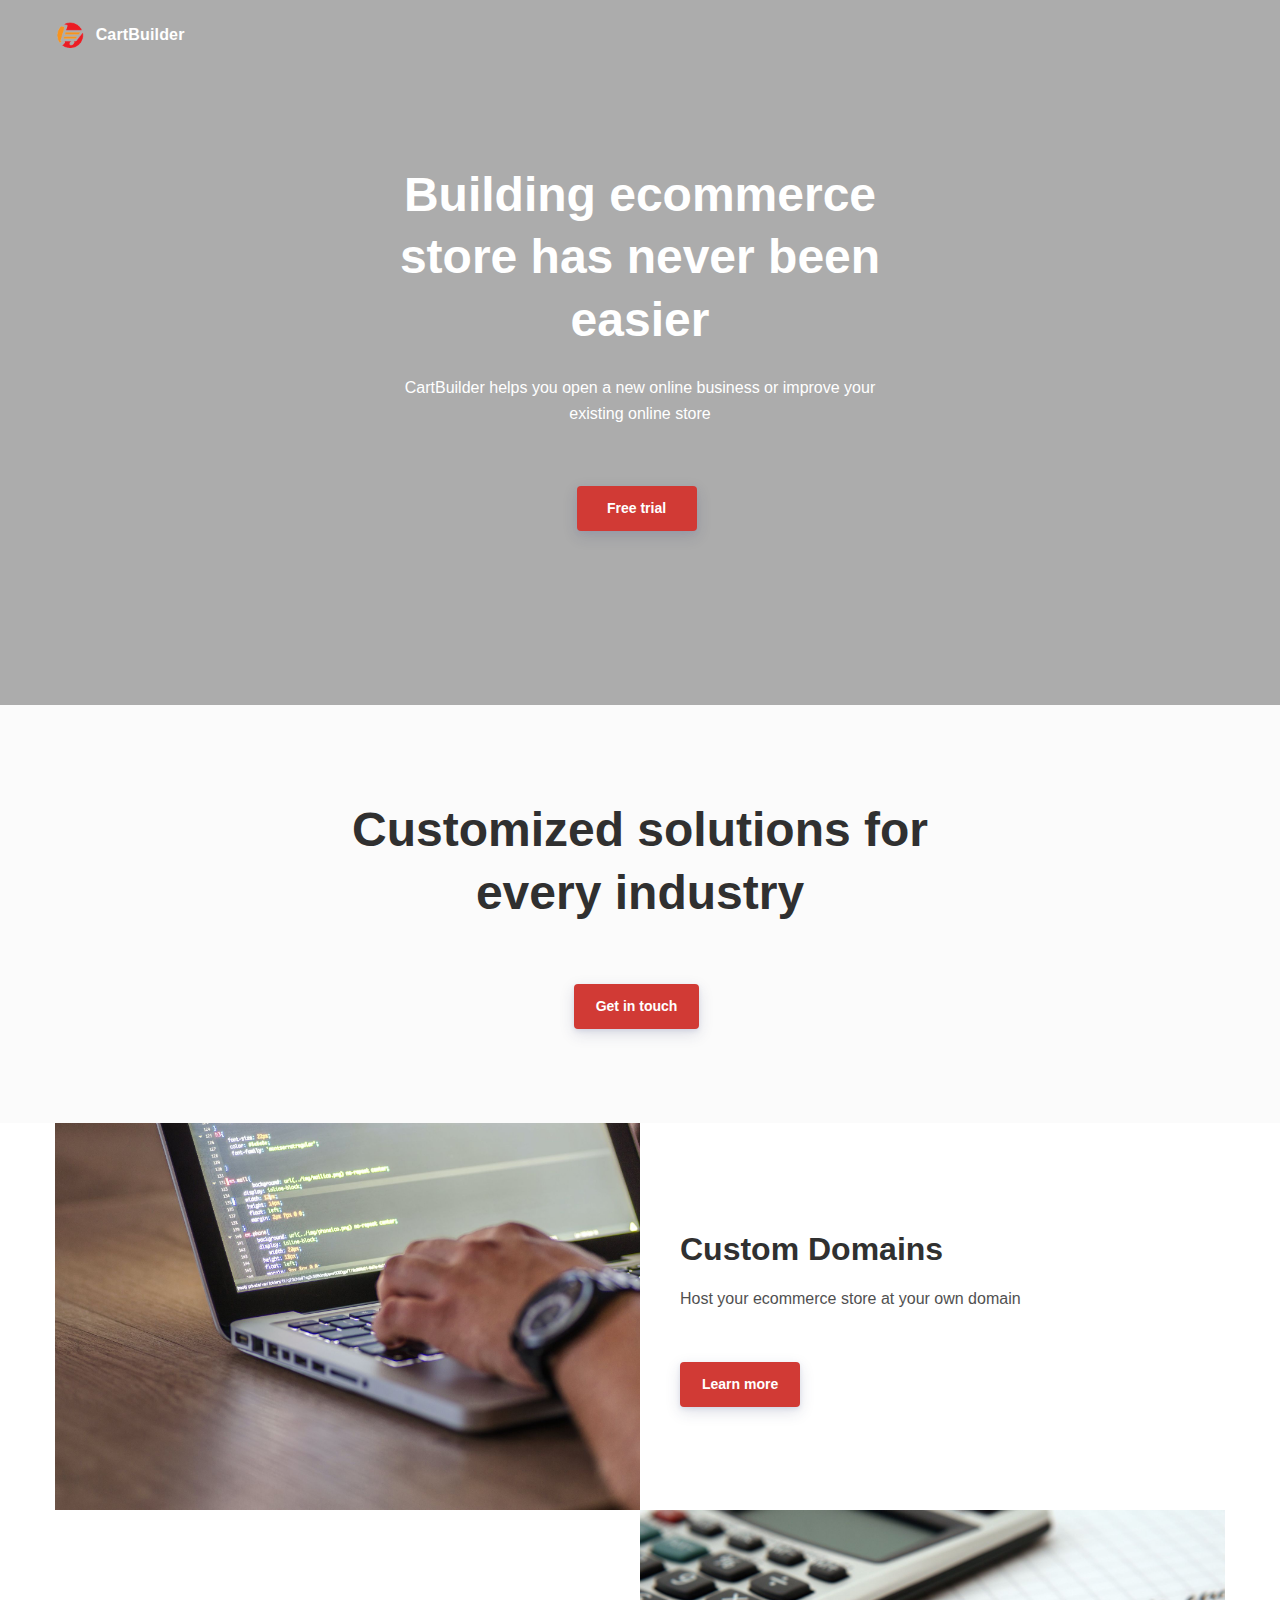
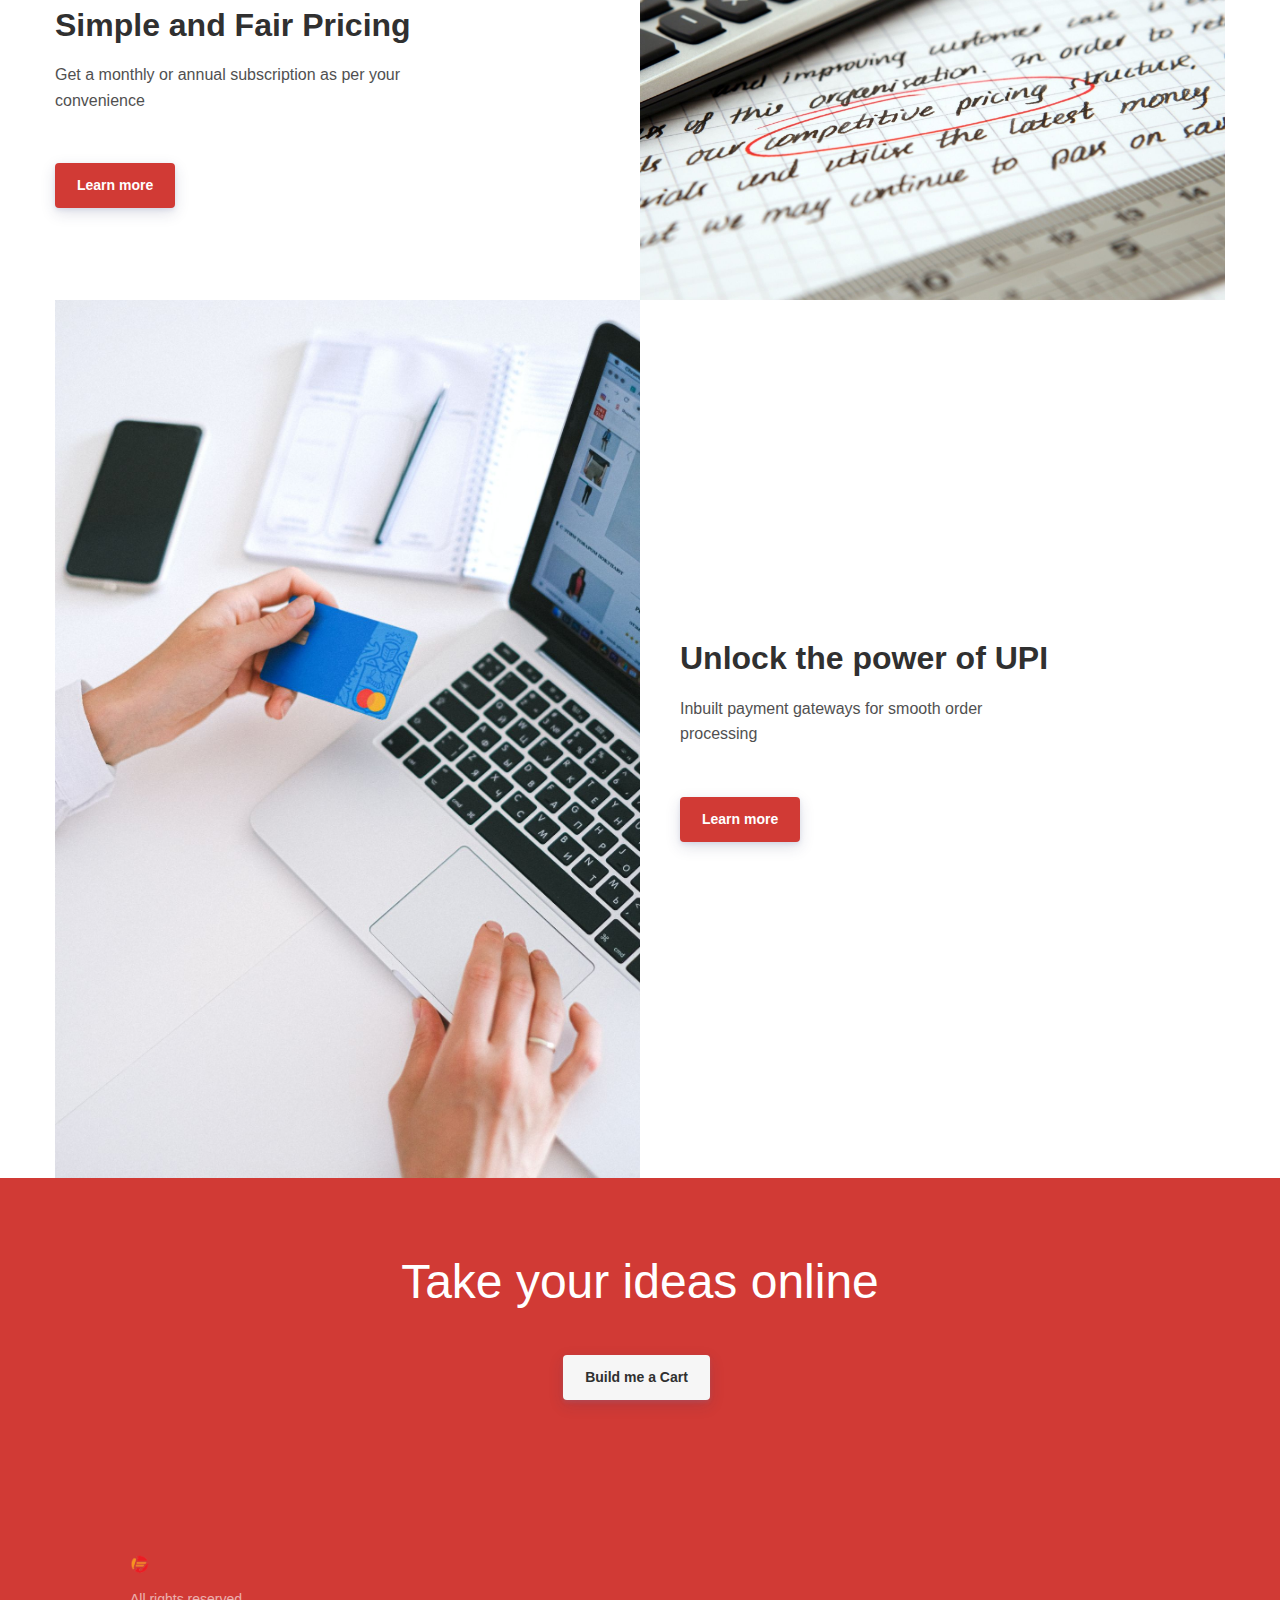
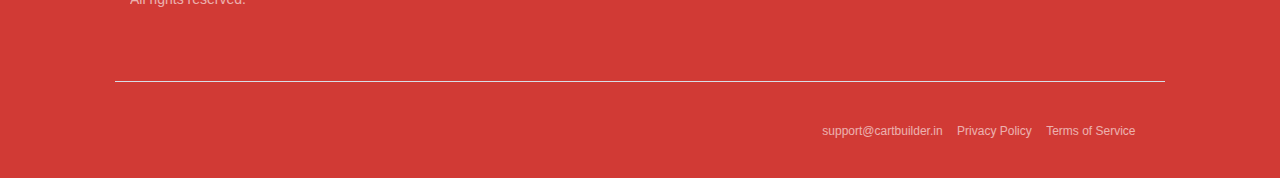
==== commit 67a315c1: "Add files via upload" ====
--- a/index.html
+++ b/index.html
@@ -4,38 +4,38 @@
 	<!-- This page is running on Unicorn Platform. -->
 	
 	<meta name="viewport" content="width=device-width, initial-scale=1">
-	<link rel="stylesheet" href="main.aa8677ae1bb2.css"><script src="main.e0d36f039522.js" defer=""></script>
+	<link rel="stylesheet" href="main.aa8677ae1bb2.css"><script src="main.e0d36f039522.js.download" defer=""></script>
 	
 		<link href="css" rel="stylesheet">
 	
 	
-		<link rel="icon" type="image/png" href="https://ucarecdn.com/7dcf24ca-3c29-4613-a205-27b33b02bc5a/" sizes="16x16">
+		<link rel="icon" type="image/png" href="7dcf24ca-3c29-4613-a205-27b33b02bc5a" sizes="16x16">
 	
 	<meta property="og:type" content="website">
     
-        <title>Terms of Use - CartBuilder</title>
-        <meta property="og:title" content="Terms of Use - CartBuilder">
-        <meta name="twitter:title" content="Terms of Use - CartBuilder">
-    
-    
-	
-        <meta property="og:url" content="https://cartbuilder.in">
-        <meta name="twitter:url" content="https://cartbuilder.in">
-        <link href="https://cartbuilder.in" rel="canonical">
+        <title>CartBuilder - Building Ecommerce Store</title>
+        <meta property="og:title" content="CartBuilder - Building Ecommerce Store">
+        <meta name="twitter:title" content="CartBuilder - Building Ecommerce Store">
+    
+    
+	
+        <meta property="og:url" content="https://cartbuilder.in/">
+        <meta name="twitter:url" content="https://cartbuilder.in/">
+        <link href="https://cartbuilder.in/" rel="canonical">
 	
 	<script type="text/javascript">var $zoho=$zoho || {};$zoho.salesiq = $zoho.salesiq || {widgetcode:"8b96547ce6587118c501d2b95f211d4aa9e5d8d2faee4a29d175253ac1b5ea097f11b17d6adbf9c1100d0bf0b2eba9bc", values:{},ready:function(){}};var d=document;s=d.createElement("script");s.type="text/javascript";s.id="zsiqscript";s.defer=true;s.src="https://salesiq.zoho.in/widget";t=d.getElementsByTagName("script")[0];t.parentNode.insertBefore(s,t);</script>
     
 </head>
 
-<body class="font-lato comps body--desktop" id="115537-245695">
-
-    
-	
-	
-
-
-
-	<nav class="js-nav nav-02 nav-02--static">
+<body class="font-lato comps body--desktop" id="115537-245603">
+
+    
+	
+	
+
+
+
+	<nav class="js-nav nav-02 ">
 		<div class="container container--large">
 			<div class="nav-02__box">
 				<div class="nav-02__logo"><a class="nav-02__link" href="https://cartbuilder.in/" target="_self">
@@ -43,11 +43,11 @@
 						<img loading="lazy" class="nav-02__logo_img" src="image-removebg-preview.png" height="30" alt="Image removebg preview">
 					
 					
-						<span class="nav-02__logo_text ">CartBuilder</span>
+						<span class="nav-02__logo_text  text-white ">CartBuilder</span>
 					
 				</a></div>
 				<div class="nav-02__links js-menu">
-					<div class="nav-02__list_wrapper  ">
+					<div class="nav-02__list_wrapper   nav-02__list_wrapper--black ">
 						<ul class="nav-02__list nav-02__list--desktop">
                         
                         
@@ -89,146 +89,267 @@
 
 
 
-	<div class="page-component__bg_image_box bg-accent-color  first_component   " id="text-02-729031">
+	<div class="page-component__bg_image_box bg-black-color  first_component   page-component__bg_image_box--has-image  " id="header-04-55221" style="background-image: url(pexels-sam-lion-5710155.jpg)">
 		<div class="page-component__bg_overlay_box ">
 			
 		</div>
+		<div style="position: relative;z-index: 15;">
+			
+			
+	
+	
+	
+	
+	<header class="header-04">
+		<div class="header-04__box">
+			<div class="container container--mid header-04__container">
+				<div class="header-04__card header-04__card--top">
+					<div class="header-04__card_content">
+						
+							
+								<h1 class="heading heading--accent header-04__heading  text-white">Building ecommerce store has never been easier</h1>
+							
+						
+						
+							<div class="header-04__text content_box  text-white"><p style="text-align:center;"><span style="font-family: Lato, sans-serif;">CartBuilder helps you open a new online business or improve your existing online store</span></p>
+</div>
+						
+						<div class="header-04__buttons">
+							
+	
+<div class="buttons-set"><ul class="buttons-set__list"><li class="buttons-set__item"><a data-stripe-product-id="" data-stripe-mode="payment" data-successful-payment-url="" data-cancel-payment-url="" class="button button--accent-bg" href="https://cartbuilder.in/free-trial" target="_self"><span class="button__text">Free trial</span></a></li></ul></div>
+
+						</div>
+					</div>
+				</div>
+				
+					<div class="container">
+						<div class="header-04__logos">
+							<div class="logos">
+								<ul class="logos__list">
+									
+										
+									
+										
+									
+										
+									
+										
+									
+										
+									
+								</ul>
+							</div>
+						</div>
+					</div>
+				
+			</div>
+		</div>
+	</header>
+
+		</div>
+	</div>
+
+	<div class="page-component__bg_image_box bg-light_gray-color   page-component__bg_image_box--has-image  " id="header-04-679751" style="background-image: url(collage.png)">
+		<div class="page-component__bg_overlay_box ">
+			
+		</div>
+		<div style="position: relative;z-index: 14;">
+			
+			
+	
+	
+	
+	
+	<header class="header-04">
+		<div class="header-04__box">
+			<div class="container container--mid header-04__container">
+				<div class="header-04__card header-04__card--top">
+					<div class="header-04__card_content">
+						
+							
+								<h2 class="heading heading--accent header-04__heading ">Customized solutions for every industry</h2>
+							
+						
+						
+							<div class="header-04__text content_box "><p></p>
+<p></p>
+<p></p>
+<p></p>
+<p></p>
+<p></p>
+<p></p>
+<p></p>
+<p></p>
+<p></p>
+</div>
+						
+						<div class="header-04__buttons">
+							
+	
+<div class="buttons-set"><ul class="buttons-set__list"><li class="buttons-set__item"><a data-stripe-product-id="" data-stripe-mode="payment" data-successful-payment-url="" data-cancel-payment-url="" class="button button--accent-bg" href="https://cartbuilder.in/free-trial" target="_self"><span class="button__text">Get in touch</span></a></li></ul></div>
+
+						</div>
+					</div>
+				</div>
+				
+			</div>
+		</div>
+	</header>
+
+		</div>
+	</div>
+
+	<div class="page-component__bg_image_box bg-white-color   " id="features-07-773701">
+		<div class="page-component__bg_overlay_box ">
+			
+		</div>
+		<div style="position: relative;z-index: 13;">
+			
+			
+	
+	
+	
+
+	<div class="features-07">
+		<div class="container container--large">
+			<div class="features-07__wrapper">
+				<div class="features-07__main">
+					<div class="features-07__main_content">
+						<div class="title-box">
+							
+								<h2 class="heading features-07__heading ">Custom Domains</h2>
+							
+							
+								<div class="title-box__text features-07__text content_box "><p>Host your ecommerce store at your own domain</p>
+</div>
+							
+						</div>
+						
+	
+<div class="buttons-set"><ul class="buttons-set__list"><li class="buttons-set__item"><a data-stripe-product-id="" data-stripe-mode="payment" data-successful-payment-url="" data-cancel-payment-url="" class="button button--accent-bg" href="/free-trial" target="_blank"><span class="button__text">Learn more</span></a></li></ul></div>
+
+					</div>
+				</div>
+				<div class="features-07__visual">
+					<div class="features-07__img_box">
+                    <img loading="lazy" class="features-07__img" alt="Pexels photo 574071" src="pexels-photo-574071.png">
+					</div>
+				</div>
+			</div>
+		</div>
+	</div>
+
+		</div>
+	</div>
+
+	<div class="page-component__bg_image_box bg-white-color   " id="features-06-247761">
+		<div class="page-component__bg_overlay_box ">
+			
+		</div>
+		<div style="position: relative;z-index: 12;">
+			
+			
+	
+	
+	
+	<div class="features-06">
+		<div class="container container--large">
+			<div class="features-06__wrapper">
+				<div class="features-06__main">
+					<div class="features-06__main_content">
+						<div class="title-box">
+							
+								<h2 class="heading features-06__heading ">Simple and Fair Pricing</h2>
+							
+							
+								<div class="title-box__text features-06__text content_box "><p>Get a monthly or annual subscription as per your convenience</p>
+</div>
+							
+						</div>
+						
+	
+<div class="buttons-set"><ul class="buttons-set__list"><li class="buttons-set__item"><a data-stripe-product-id="" data-stripe-mode="payment" data-successful-payment-url="" data-cancel-payment-url="" class="button button--accent-bg" href="https://cartbuilder.in/free-trial" target="_blank"><span class="button__text">Learn more</span></a></li></ul></div>
+
+					</div>
+				</div>
+				<div class="features-06__visual">
+					<div class="features-06__img_box">
+                        <img loading="lazy" class="features-06__img" alt="Pexels pixabay 262470" src="pexels-pixabay-262470.png">
+					</div>
+				</div>
+			</div>
+		</div>
+	</div>
+
+		</div>
+	</div>
+
+	<div class="page-component__bg_image_box bg-white-color   " id="features-07-816331">
+		<div class="page-component__bg_overlay_box ">
+			
+		</div>
+		<div style="position: relative;z-index: 11;">
+			
+			
+	
+	
+	
+
+	<div class="features-07">
+		<div class="container container--large">
+			<div class="features-07__wrapper">
+				<div class="features-07__main">
+					<div class="features-07__main_content">
+						<div class="title-box">
+							
+								<h2 class="heading features-07__heading ">Unlock the power of UPI</h2>
+							
+							
+								<div class="title-box__text features-07__text content_box "><p>Inbuilt payment gateways for smooth order processing</p>
+</div>
+							
+						</div>
+						
+	
+<div class="buttons-set"><ul class="buttons-set__list"><li class="buttons-set__item"><a data-stripe-product-id="" data-stripe-mode="payment" data-successful-payment-url="" data-cancel-payment-url="" class="button button--accent-bg" href="/free-trial" target="_blank"><span class="button__text">Learn more</span></a></li></ul></div>
+
+					</div>
+				</div>
+				<div class="features-07__visual">
+					<div class="features-07__img_box">
+                    <img loading="lazy" class="features-07__img" alt="Pexels anna shvets 4482900" src="pexels-anna-shvets-4482900.png">
+					</div>
+				</div>
+			</div>
+		</div>
+	</div>
+
+		</div>
+	</div>
+
+	<div class="page-component__bg_image_box bg-accent-color   " id="text-04-467771">
+		<div class="page-component__bg_overlay_box ">
+			
+		</div>
 		<div style="position: relative;z-index: 10;">
 			
 			
 	
-	
 	<section>
-		<div class="text--02">
+		<div class="text--04">
 			<div class="container container--mid">
-				<div class="text--02__box">
-					<div class="text--02__content_box text--02__content_box--bottom"></div>
-					<div class="text--02__content_box text--02__content_box--top">
-						
-							<div class="text--02__img">
-								
-
-	
-	
-		<img loading="lazy" src="1f64c.svg" class="">
-	
-
-							</div>
-						
-						
-							<h3>Terms of Use</h3>
-						
-						
-							<div class="content_box">
-								<div><h2 style="text-align:center;"></h2>
-<p style="text-align:start;"><span style="color: rgb(58,58,58);background-color: rgb(255,255,255);font-size: 17px;font-family: Open Sans" ,="" sans-serif;"="">Last updated:</span> <span style="color: rgb(58,58,58);background-color: rgb(255,255,255);font-size: 17px;font-family: Open Sans" ,="" sans-serif;"="">2021-06-04</span></p>
-<p style="text-align:start;"><span style="color: rgb(58,58,58);background-color: rgb(255,255,255);font-size: 17px;font-family: Open Sans" ,="" sans-serif;"="">1.</span> <span style="color: rgb(58,58,58);background-color: rgb(255,255,255);font-size: 17px;font-family: Open Sans" ,="" sans-serif;"="">Introduction</span></p>
-<p style="text-align:start;"><span style="color: rgb(58,58,58);background-color: rgb(255,255,255);font-size: 17px;font-family: Open Sans" ,="" sans-serif;"="">Welcome to</span> <span style="color: rgb(58,58,58);background-color: rgb(255,255,255);font-size: 17px;font-family: Open Sans" ,="" sans-serif;"="">SMB Technologies</span> <span style="color: rgb(58,58,58);background-color: rgb(255,255,255);font-size: 17px;font-family: Open Sans" ,="" sans-serif;"="">(“Company”, “we”, “our”, “us”)!</span></p>
-<p style="text-align:start;"><span style="color: rgb(58,58,58);background-color: rgb(255,255,255);font-size: 17px;font-family: Open Sans" ,="" sans-serif;"="">These Terms of Service (“Terms”, “Terms of Service”) govern your use of our website located at</span> <span style="color: rgb(58,58,58);background-color: rgb(255,255,255);font-size: 17px;font-family: Open Sans" ,="" sans-serif;"="">cartbuilder.in</span> <span style="color: rgb(58,58,58);background-color: rgb(255,255,255);font-size: 17px;font-family: Open Sans" ,="" sans-serif;"="">(together or individually “Service”) operated by</span> <span style="color: rgb(58,58,58);background-color: rgb(255,255,255);font-size: 17px;font-family: Open Sans" ,="" sans-serif;"="">SMB Technologies.</span></p>
-<p style="text-align:start;"><span style="color: rgb(58,58,58);background-color: rgb(255,255,255);font-size: 17px;font-family: Open Sans" ,="" sans-serif;"="">Our Privacy Policy also governs your use of our Service and explains how we collect, safeguard and disclose information that results from your use of our web pages.</span></p>
-<p style="text-align:start;"><span style="color: rgb(58,58,58);background-color: rgb(255,255,255);font-size: 17px;font-family: Open Sans" ,="" sans-serif;"="">Your agreement with us includes these Terms and our Privacy Policy (“Agreements”). You acknowledge that you have read and understood Agreements, and agree to be bound of them.</span></p>
-<p style="text-align:start;"><span style="color: rgb(58,58,58);background-color: rgb(255,255,255);font-size: 17px;font-family: Open Sans" ,="" sans-serif;"="">If you do not agree with (or cannot comply with) Agreements, then you may not use the Service, but please let us know by emailing at</span> <span style="color: rgb(58,58,58);background-color: rgb(255,255,255);font-size: 17px;font-family: Open Sans" ,="" sans-serif;"="">support@cartbuilder.in</span> <span style="color: rgb(58,58,58);background-color: rgb(255,255,255);font-size: 17px;font-family: Open Sans" ,="" sans-serif;"="">so we can try to find a solution. These Terms apply to all visitors, users and others who wish to access or use Service.</span></p>
-<p style="text-align:start;"><span style="color: rgb(58,58,58);background-color: rgb(255,255,255);font-size: 17px;font-family: Open Sans" ,="" sans-serif;"="">2.</span> <span style="color: rgb(58,58,58);background-color: rgb(255,255,255);font-size: 17px;font-family: Open Sans" ,="" sans-serif;"="">Communications</span></p>
-<p style="text-align:start;"><span style="color: rgb(58,58,58);background-color: rgb(255,255,255);font-size: 17px;font-family: Open Sans" ,="" sans-serif;"="">By using our Service, you agree to subscribe to newsletters, marketing or promotional materials and other information we may send. However, you may opt out of receiving any, or all, of these communications from us by following the unsubscribe link or by emailing at</span> <span style="color: rgb(58,58,58);background-color: rgb(255,255,255);font-size: 17px;font-family: Open Sans" ,="" sans-serif;"="">support@cartbuilder.in.</span></p>
-<p style="text-align:start;"></p>
-<p style="margin-left:0px;"><span style="color: rgb(58,58,58);background-color: rgb(255,255,255);font-size: 17px;font-family: Open Sans" ,="" sans-serif;"="">3.</span> <span style="color: rgb(58,58,58);background-color: rgb(255,255,255);font-size: 17px;font-family: Open Sans" ,="" sans-serif;"="">Purchases</span></p>
-<p style="margin-left:0px;"><span style="color: rgb(58,58,58);background-color: rgb(255,255,255);font-size: 17px;font-family: Open Sans" ,="" sans-serif;"="">If you wish to purchase any product or service made available through Service (“Purchase”), you may be asked to supply certain information relevant to your Purchase including but not limited to, your credit or debit card number, the expiration date of your card, your billing address, and your shipping information.</span></p>
-<p style="margin-left:0px;"><span style="color: rgb(58,58,58);background-color: rgb(255,255,255);font-size: 17px;font-family: Open Sans" ,="" sans-serif;"="">You represent and warrant that: (i) you have the legal right to use any card(s) or other payment method(s) in connection with any Purchase; and that (ii) the information you supply to us is true, correct and complete.</span></p>
-<p style="margin-left:0px;"><span style="color: rgb(58,58,58);background-color: rgb(255,255,255);font-size: 17px;font-family: Open Sans" ,="" sans-serif;"="">We may employ the use of third party services for the purpose of facilitating payment and the completion of Purchases. By submitting your information, you grant us the right to provide the information to these third parties subject to our Privacy Policy.</span></p>
-<p style="margin-left:0px;"><span style="color: rgb(58,58,58);background-color: rgb(255,255,255);font-size: 17px;font-family: Open Sans" ,="" sans-serif;"="">We reserve the right to refuse or cancel your order at any time for reasons including but not limited to: product or service availability, errors in the description or price of the product or service, error in your order or other reasons.</span></p>
-<p style="margin-left:0px;"><span style="color: rgb(58,58,58);background-color: rgb(255,255,255);font-size: 17px;font-family: Open Sans" ,="" sans-serif;"="">We reserve the right to refuse or cancel your order if fraud or an unauthorized or illegal transaction is suspected.</span></p>
-<p style="text-align:start;"><span style="color: rgb(58,58,58);background-color: rgb(255,255,255);font-size: 17px;font-family: Open Sans" ,="" sans-serif;"="">4.</span> <span style="color: rgb(58,58,58);background-color: rgb(255,255,255);font-size: 17px;font-family: Open Sans" ,="" sans-serif;"="">Contests, Sweepstakes and Promotions</span></p>
-<p style="text-align:start;"><span style="color: rgb(58,58,58);background-color: rgb(255,255,255);font-size: 17px;font-family: Open Sans" ,="" sans-serif;"="">Any contests, sweepstakes or other promotions (collectively, “Promotions”) made available through Service may be governed by rules that are separate from these Terms of Service. If you participate in any Promotions, please review the applicable rules as well as our Privacy Policy. If the rules for a Promotion conflict with these Terms of Service, Promotion rules will apply.</span></p>
-<p style="text-align:start;"></p>
-<p style="text-align:start;"></p>
-<p style="margin-left:0px;"><span style="color: rgb(58,58,58);background-color: rgb(255,255,255);font-size: 17px;font-family: Open Sans" ,="" sans-serif;"="">5.</span> <span style="color: rgb(58,58,58);background-color: rgb(255,255,255);font-size: 17px;font-family: Open Sans" ,="" sans-serif;"="">Refunds</span></p>
-<p style="margin-left:0px;"><span style="color: rgb(58,58,58);background-color: rgb(255,255,255);font-size: 17px;font-family: Open Sans" ,="" sans-serif;"="">We issue refunds for Contracts within</span> <span style="color: rgb(58,58,58);background-color: rgb(255,255,255);font-size: 17px;font-family: Open Sans" ,="" sans-serif;"="">7</span> <span style="color: rgb(58,58,58);background-color: rgb(255,255,255);font-size: 17px;font-family: Open Sans" ,="" sans-serif;"="">days</span> <span style="color: rgb(58,58,58);background-color: rgb(255,255,255);font-size: 17px;font-family: Open Sans" ,="" sans-serif;"="">of the original purchase of the Contract.</span></p>
-<p style="text-align:start;"></p>
-<p style="margin-left:0px;"><span style="color: rgb(58,58,58);background-color: rgb(255,255,255);font-size: 17px;font-family: Open Sans" ,="" sans-serif;"="">6.</span> <span style="color: rgb(58,58,58);background-color: rgb(255,255,255);font-size: 17px;font-family: Open Sans" ,="" sans-serif;"="">Content</span></p>
-<p style="margin-left:0px;"><span style="color: rgb(58,58,58);background-color: rgb(255,255,255);font-size: 17px;font-family: Open Sans" ,="" sans-serif;"="">Content found on or through this Service are the property of</span> <span style="color: rgb(58,58,58);background-color: rgb(255,255,255);font-size: 17px;font-family: Open Sans" ,="" sans-serif;"="">SMB Technologies</span> <span style="color: rgb(58,58,58);background-color: rgb(255,255,255);font-size: 17px;font-family: Open Sans" ,="" sans-serif;"="">or used with permission. You may not distribute, modify, transmit, reuse, download, repost, copy, or use said Content, whether in whole or in part, for commercial purposes or for personal gain, without express advance written permission from us.</span></p>
-<p style="text-align:start;"><span style="color: rgb(58,58,58);background-color: rgb(255,255,255);font-size: 17px;font-family: Open Sans" ,="" sans-serif;"="">7.</span> <span style="color: rgb(58,58,58);background-color: rgb(255,255,255);font-size: 17px;font-family: Open Sans" ,="" sans-serif;"="">Prohibited Uses</span></p>
-<p style="text-align:start;"><span style="color: rgb(58,58,58);background-color: rgb(255,255,255);font-size: 17px;font-family: Open Sans" ,="" sans-serif;"="">You may use Service only for lawful purposes and in accordance with Terms. You agree not to use Service:</span></p>
-<p style="text-align:start;"><span style="color: rgb(58,58,58);background-color: rgb(255,255,255);font-size: 17px;font-family: Open Sans" ,="" sans-serif;"="">0.1. In any way that violates any applicable national or international law or regulation.</span></p>
-<p style="text-align:start;"><span style="color: rgb(58,58,58);background-color: rgb(255,255,255);font-size: 17px;font-family: Open Sans" ,="" sans-serif;"="">0.2. For the purpose of exploiting, harming, or attempting to exploit or harm minors in any way by exposing them to inappropriate content or otherwise.</span></p>
-<p style="text-align:start;"><span style="color: rgb(58,58,58);background-color: rgb(255,255,255);font-size: 17px;font-family: Open Sans" ,="" sans-serif;"="">0.3. To transmit, or procure the sending of, any advertising or promotional material, including any “junk mail”, “chain letter,” “spam,” or any other similar solicitation.</span></p>
-<p style="text-align:start;"><span style="color: rgb(58,58,58);background-color: rgb(255,255,255);font-size: 17px;font-family: Open Sans" ,="" sans-serif;"="">0.4. To impersonate or attempt to impersonate Company, a Company employee, another user, or any other person or entity.</span></p>
-<p style="text-align:start;"><span style="color: rgb(58,58,58);background-color: rgb(255,255,255);font-size: 17px;font-family: Open Sans" ,="" sans-serif;"="">0.5. In any way that infringes upon the rights of others, or in any way is illegal, threatening, fraudulent, or harmful, or in connection with any unlawful, illegal, fraudulent, or harmful purpose or activity.</span></p>
-<p style="text-align:start;"><span style="color: rgb(58,58,58);background-color: rgb(255,255,255);font-size: 17px;font-family: Open Sans" ,="" sans-serif;"="">0.6. To engage in any other conduct that restricts or inhibits anyone’s use or enjoyment of Service, or which, as determined by us, may harm or offend Company or users of Service or expose them to liability.</span></p>
-<p style="text-align:start;"><span style="color: rgb(58,58,58);background-color: rgb(255,255,255);font-size: 17px;font-family: Open Sans" ,="" sans-serif;"="">Additionally, you agree not to:</span></p>
-<p style="text-align:start;"><span style="color: rgb(58,58,58);background-color: rgb(255,255,255);font-size: 17px;font-family: Open Sans" ,="" sans-serif;"="">0.1. Use Service in any manner that could disable, overburden, damage, or impair Service or interfere with any other party’s use of Service, including their ability to engage in real time activities through Service.</span></p>
-<p style="text-align:start;"><span style="color: rgb(58,58,58);background-color: rgb(255,255,255);font-size: 17px;font-family: Open Sans" ,="" sans-serif;"="">0.2. Use any robot, spider, or other automatic device, process, or means to access Service for any purpose, including monitoring or copying any of the material on Service.</span></p>
-<p style="text-align:start;"><span style="color: rgb(58,58,58);background-color: rgb(255,255,255);font-size: 17px;font-family: Open Sans" ,="" sans-serif;"="">0.3. Use any manual process to monitor or copy any of the material on Service or for any other unauthorized purpose without our prior written consent.</span></p>
-<p style="text-align:start;"><span style="color: rgb(58,58,58);background-color: rgb(255,255,255);font-size: 17px;font-family: Open Sans" ,="" sans-serif;"="">0.4. Use any device, software, or routine that interferes with the proper working of Service.</span></p>
-<p style="text-align:start;"><span style="color: rgb(58,58,58);background-color: rgb(255,255,255);font-size: 17px;font-family: Open Sans" ,="" sans-serif;"="">0.5. Introduce any viruses, trojan horses, worms, logic bombs, or other material which is malicious or technologically harmful.</span></p>
-<p style="text-align:start;"><span style="color: rgb(58,58,58);background-color: rgb(255,255,255);font-size: 17px;font-family: Open Sans" ,="" sans-serif;"="">0.6. Attempt to gain unauthorized access to, interfere with, damage, or disrupt any parts of Service, the server on which Service is stored, or any server, computer, or database connected to Service.</span></p>
-<p style="text-align:start;"><span style="color: rgb(58,58,58);background-color: rgb(255,255,255);font-size: 17px;font-family: Open Sans" ,="" sans-serif;"="">0.7. Attack Service via a denial-of-service attack or a distributed denial-of-service attack.</span></p>
-<p style="text-align:start;"><span style="color: rgb(58,58,58);background-color: rgb(255,255,255);font-size: 17px;font-family: Open Sans" ,="" sans-serif;"="">0.8. Take any action that may damage or falsify Company rating.</span></p>
-<p style="text-align:start;"><span style="color: rgb(58,58,58);background-color: rgb(255,255,255);font-size: 17px;font-family: Open Sans" ,="" sans-serif;"="">0.9. Otherwise attempt to interfere with the proper working of Service.</span></p>
-<p style="text-align:start;"><span style="color: rgb(58,58,58);background-color: rgb(255,255,255);font-size: 17px;font-family: Open Sans" ,="" sans-serif;"="">8.</span> <span style="color: rgb(58,58,58);background-color: rgb(255,255,255);font-size: 17px;font-family: Open Sans" ,="" sans-serif;"="">Analytics</span></p>
-<p style="text-align:start;"><span style="color: rgb(58,58,58);background-color: rgb(255,255,255);font-size: 17px;font-family: Open Sans" ,="" sans-serif;"="">We may use third-party Service Providers to monitor and analyze the use of our Service.</span></p>
-<p style="text-align:start;"><span style="color: rgb(58,58,58);background-color: rgb(255,255,255);font-size: 17px;font-family: Open Sans" ,="" sans-serif;"="">9.</span> <span style="color: rgb(58,58,58);background-color: rgb(255,255,255);font-size: 17px;font-family: Open Sans" ,="" sans-serif;"="">No Use By Minors</span></p>
-<p style="text-align:start;"><span style="color: rgb(58,58,58);background-color: rgb(255,255,255);font-size: 17px;font-family: Open Sans" ,="" sans-serif;"="">Service is intended only for access and use by individuals at least eighteen (18) years old. By accessing or using Service, you warrant and represent that you are at least eighteen (18) years of age and with the full authority, right, and capacity to enter into this agreement and abide by all of the terms and conditions of Terms. If you are not at least eighteen (18) years old, you are prohibited from both the access and usage of Service.</span></p>
-<p style="text-align:start;"></p>
-<p style="text-align:start;"><span style="color: rgb(58,58,58);background-color: rgb(255,255,255);font-size: 17px;font-family: Open Sans" ,="" sans-serif;"="">10.</span> <span style="color: rgb(58,58,58);background-color: rgb(255,255,255);font-size: 17px;font-family: Open Sans" ,="" sans-serif;"="">Intellectual Property</span></p>
-<p style="text-align:start;"><span style="color: rgb(58,58,58);background-color: rgb(255,255,255);font-size: 17px;font-family: Open Sans" ,="" sans-serif;"="">Service and its original content (excluding Content provided by users), features and functionality are and will remain the exclusive property of</span> <span style="color: rgb(58,58,58);background-color: rgb(255,255,255);font-size: 17px;font-family: Open Sans" ,="" sans-serif;"="">SMB Technologies</span> <span style="color: rgb(58,58,58);background-color: rgb(255,255,255);font-size: 17px;font-family: Open Sans" ,="" sans-serif;"="">and its licensors. Service is protected by copyright, trademark, and other laws of</span> <span style="color: rgb(58,58,58);background-color: rgb(255,255,255);font-size: 17px;font-family: Open Sans" ,="" sans-serif;"="">and foreign countries. Our trademarks may not be used in connection with any product or service without the prior written consent of</span> <span style="color: rgb(58,58,58);background-color: rgb(255,255,255);font-size: 17px;font-family: Open Sans" ,="" sans-serif;"="">SMB Technologies.</span></p>
-<p style="text-align:start;"><span style="color: rgb(58,58,58);background-color: rgb(255,255,255);font-size: 17px;font-family: Open Sans" ,="" sans-serif;"="">11.</span> <span style="color: rgb(58,58,58);background-color: rgb(255,255,255);font-size: 17px;font-family: Open Sans" ,="" sans-serif;"="">Copyright Policy</span></p>
-<p style="text-align:start;"><span style="color: rgb(58,58,58);background-color: rgb(255,255,255);font-size: 17px;font-family: Open Sans" ,="" sans-serif;"="">We respect the intellectual property rights of others. It is our policy to respond to any claim that Content posted on Service infringes on the copyright or other intellectual property rights (“Infringement”) of any person or entity.</span></p>
-<p style="text-align:start;"><span style="color: rgb(58,58,58);background-color: rgb(255,255,255);font-size: 17px;font-family: Open Sans" ,="" sans-serif;"="">If you are a copyright owner, or authorized on behalf of one, and you believe that the copyrighted work has been copied in a way that constitutes copyright infringement, please submit your claim via email to</span> <span style="color: rgb(58,58,58);background-color: rgb(255,255,255);font-size: 17px;font-family: Open Sans" ,="" sans-serif;"="">support@cartbuilder.in, with the subject line: “Copyright Infringement” and include in your claim a detailed description of the alleged Infringement as detailed below, under “DMCA Notice and Procedure for Copyright Infringement Claims”</span></p>
-<p style="text-align:start;"><span style="color: rgb(58,58,58);background-color: rgb(255,255,255);font-size: 17px;font-family: Open Sans" ,="" sans-serif;"="">You may be held accountable for damages (including costs and attorneys’ fees) for misrepresentation or bad-faith claims on the infringement of any Content found on and/or through Service on your copyright.</span></p>
-<p style="text-align:start;"><span style="color: rgb(58,58,58);background-color: rgb(255,255,255);font-size: 17px;font-family: Open Sans" ,="" sans-serif;"="">12.</span> <span style="color: rgb(58,58,58);background-color: rgb(255,255,255);font-size: 17px;font-family: Open Sans" ,="" sans-serif;"="">DMCA Notice and Procedure for Copyright Infringement Claims</span></p>
-<p style="text-align:start;"><span style="color: rgb(58,58,58);background-color: rgb(255,255,255);font-size: 17px;font-family: Open Sans" ,="" sans-serif;"="">You may submit a notification pursuant to the Digital Millennium Copyright Act (DMCA) by providing our Copyright Agent with the following information in writing (see 17 U.S.C 512(c)(3) for further detail):</span></p>
-<p style="text-align:start;"><span style="color: rgb(58,58,58);background-color: rgb(255,255,255);font-size: 17px;font-family: Open Sans" ,="" sans-serif;"="">0.1. an electronic or physical signature of the person authorized to act on behalf of the owner of the copyright’s interest;</span></p>
-<p style="text-align:start;"><span style="color: rgb(58,58,58);background-color: rgb(255,255,255);font-size: 17px;font-family: Open Sans" ,="" sans-serif;"="">0.2. a description of the copyrighted work that you claim has been infringed, including the URL (i.e., web page address) of the location where the copyrighted work exists or a copy of the copyrighted work;</span></p>
-<p style="text-align:start;"><span style="color: rgb(58,58,58);background-color: rgb(255,255,255);font-size: 17px;font-family: Open Sans" ,="" sans-serif;"="">0.3. identification of the URL or other specific location on Service where the material that you claim is infringing is located;</span></p>
-<p style="text-align:start;"><span style="color: rgb(58,58,58);background-color: rgb(255,255,255);font-size: 17px;font-family: Open Sans" ,="" sans-serif;"="">0.4. your address, telephone number, and email address;</span></p>
-<p style="text-align:start;"><span style="color: rgb(58,58,58);background-color: rgb(255,255,255);font-size: 17px;font-family: Open Sans" ,="" sans-serif;"="">0.5. a statement by you that you have a good faith belief that the disputed use is not authorized by the copyright owner, its agent, or the law;</span></p>
-<p style="text-align:start;"><span style="color: rgb(58,58,58);background-color: rgb(255,255,255);font-size: 17px;font-family: Open Sans" ,="" sans-serif;"="">0.6. a statement by you, made under penalty of perjury, that the above information in your notice is accurate and that you are the copyright owner or authorized to act on the copyright owner’s behalf.</span></p>
-<p style="text-align:start;"><span style="color: rgb(58,58,58);background-color: rgb(255,255,255);font-size: 17px;font-family: Open Sans" ,="" sans-serif;"="">You can contact our Copyright Agent via email at</span> <span style="color: rgb(58,58,58);background-color: rgb(255,255,255);font-size: 17px;font-family: Open Sans" ,="" sans-serif;"="">support@cartbuilder.in.</span></p>
-<p style="text-align:start;"><span style="color: rgb(58,58,58);background-color: rgb(255,255,255);font-size: 17px;font-family: Open Sans" ,="" sans-serif;"="">13.</span> <span style="color: rgb(58,58,58);background-color: rgb(255,255,255);font-size: 17px;font-family: Open Sans" ,="" sans-serif;"="">Error Reporting and Feedback</span></p>
-<p style="text-align:start;"><span style="color: rgb(58,58,58);background-color: rgb(255,255,255);font-size: 17px;font-family: Open Sans" ,="" sans-serif;"="">You may provide us either directly at</span> <span style="color: rgb(58,58,58);background-color: rgb(255,255,255);font-size: 17px;font-family: Open Sans" ,="" sans-serif;"="">support@cartbuilder.in</span> <span style="color: rgb(58,58,58);background-color: rgb(255,255,255);font-size: 17px;font-family: Open Sans" ,="" sans-serif;"="">or via third party sites and tools with information and feedback concerning errors, suggestions for improvements, ideas, problems, complaints, and other matters related to our Service (“Feedback”). You acknowledge and agree that: (i) you shall not retain, acquire or assert any intellectual property right or other right, title or interest in or to the Feedback; (ii) Company may have development ideas similar to the Feedback; (iii) Feedback does not contain confidential information or proprietary information from you or any third party; and (iv) Company is not under any obligation of confidentiality with respect to the Feedback. In the event the transfer of the ownership to the Feedback is not possible due to applicable mandatory laws, you grant Company and its affiliates an exclusive, transferable, irrevocable, free-of-charge, sub-licensable, unlimited and perpetual right to use (including copy, modify, create derivative works, publish, distribute and commercialize) Feedback in any manner and for any purpose.</span></p>
-<p style="text-align:start;"><span style="color: rgb(58,58,58);background-color: rgb(255,255,255);font-size: 17px;font-family: Open Sans" ,="" sans-serif;"="">14.</span> <span style="color: rgb(58,58,58);background-color: rgb(255,255,255);font-size: 17px;font-family: Open Sans" ,="" sans-serif;"="">Links To Other Web Sites</span></p>
-<p style="text-align:start;"><span style="color: rgb(58,58,58);background-color: rgb(255,255,255);font-size: 17px;font-family: Open Sans" ,="" sans-serif;"="">Our Service may contain links to third party web sites or services that are not owned or controlled by</span> <span style="color: rgb(58,58,58);background-color: rgb(255,255,255);font-size: 17px;font-family: Open Sans" ,="" sans-serif;"="">SMB Technologies.</span></p>
-<p style="text-align:start;"><span style="color: rgb(58,58,58);background-color: rgb(255,255,255);font-size: 17px;font-family: Open Sans" ,="" sans-serif;"="">SMB Technologies</span> <span style="color: rgb(58,58,58);background-color: rgb(255,255,255);font-size: 17px;font-family: Open Sans" ,="" sans-serif;"="">has no control over, and assumes no responsibility for the content, privacy policies, or practices of any third party web sites or services. We do not warrant the offerings of any of these entities/individuals or their websites.</span></p>
-<p style="text-align:start;"><span style="color: rgb(58,58,58);background-color: rgb(255,255,255);font-size: 17px;font-family: Open Sans" ,="" sans-serif;"="">For example, the outlined</span> <a href="https://policymaker.io/terms-and-conditions/" target="_self"><span style="color: inherit;background-color: transparent;font-size: 17px;font-family: Open Sans" ,="" sans-serif;"="">Terms of Use</span></a> <span style="color: rgb(58,58,58);background-color: rgb(255,255,255);font-size: 17px;font-family: Open Sans" ,="" sans-serif;"="">have been created using</span> <a href="https://policymaker.io/" target="_self"><span style="color: inherit;background-color: transparent;font-size: 17px;font-family: Open Sans" ,="" sans-serif;"="">PolicyMaker.io</span></a><span style="color: rgb(58,58,58);background-color: rgb(255,255,255);font-size: 17px;font-family: Open Sans" ,="" sans-serif;"="">, a free web application for generating high-quality legal documents. PolicyMaker’s</span> <a href="https://policymaker.io/terms-and-conditions/" target="_self"><span style="color: inherit;background-color: transparent;font-size: 17px;font-family: Open Sans" ,="" sans-serif;"="">Terms and Conditions generator</span></a> <span style="color: rgb(58,58,58);background-color: rgb(255,255,255);font-size: 17px;font-family: Open Sans" ,="" sans-serif;"="">is an easy-to-use free tool for creating an excellent standard Terms of Service template for a website, blog, e-commerce store or app.</span></p>
-<p style="text-align:start;"><span style="color: rgb(58,58,58);background-color: rgb(255,255,255);font-size: 17px;font-family: Open Sans" ,="" sans-serif;"="">YOU ACKNOWLEDGE AND AGREE THAT COMPANY SHALL NOT BE RESPONSIBLE OR LIABLE, DIRECTLY OR INDIRECTLY, FOR ANY DAMAGE OR LOSS CAUSED OR ALLEGED TO BE CAUSED BY OR IN CONNECTION WITH USE OF OR RELIANCE ON ANY SUCH CONTENT, GOODS OR SERVICES AVAILABLE ON OR THROUGH ANY SUCH THIRD PARTY WEB SITES OR SERVICES.</span></p>
-<p style="text-align:start;"><span style="color: rgb(58,58,58);background-color: rgb(255,255,255);font-size: 17px;font-family: Open Sans" ,="" sans-serif;"="">WE STRONGLY ADVISE YOU TO READ THE TERMS OF SERVICE AND PRIVACY POLICIES OF ANY THIRD PARTY WEB SITES OR SERVICES THAT YOU VISIT.</span></p>
-<p style="text-align:start;"><span style="color: rgb(58,58,58);background-color: rgb(255,255,255);font-size: 17px;font-family: Open Sans" ,="" sans-serif;"="">15.</span> <span style="color: rgb(58,58,58);background-color: rgb(255,255,255);font-size: 17px;font-family: Open Sans" ,="" sans-serif;"="">Disclaimer Of Warranty</span></p>
-<p style="text-align:start;"><span style="color: rgb(58,58,58);background-color: rgb(255,255,255);font-size: 17px;font-family: Open Sans" ,="" sans-serif;"="">THESE SERVICES ARE PROVIDED BY COMPANY ON AN “AS IS” AND “AS AVAILABLE” BASIS. COMPANY MAKES NO REPRESENTATIONS OR WARRANTIES OF ANY KIND, EXPRESS OR IMPLIED, AS TO THE OPERATION OF THEIR SERVICES, OR THE INFORMATION, CONTENT OR MATERIALS INCLUDED THEREIN. YOU EXPRESSLY AGREE THAT YOUR USE OF THESE SERVICES, THEIR CONTENT, AND ANY SERVICES OR ITEMS OBTAINED FROM US IS AT YOUR SOLE RISK.</span></p>
-<p style="text-align:start;"><span style="color: rgb(58,58,58);background-color: rgb(255,255,255);font-size: 17px;font-family: Open Sans" ,="" sans-serif;"="">NEITHER COMPANY NOR ANY PERSON ASSOCIATED WITH COMPANY MAKES ANY WARRANTY OR REPRESENTATION WITH RESPECT TO THE COMPLETENESS, SECURITY, RELIABILITY, QUALITY, ACCURACY, OR AVAILABILITY OF THE SERVICES. WITHOUT LIMITING THE FOREGOING, NEITHER COMPANY NOR ANYONE ASSOCIATED WITH COMPANY REPRESENTS OR WARRANTS THAT THE SERVICES, THEIR CONTENT, OR ANY SERVICES OR ITEMS OBTAINED THROUGH THE SERVICES WILL BE ACCURATE, RELIABLE, ERROR-FREE, OR UNINTERRUPTED, THAT DEFECTS WILL BE CORRECTED, THAT THE SERVICES OR THE SERVER THAT MAKES IT AVAILABLE ARE FREE OF VIRUSES OR OTHER HARMFUL COMPONENTS OR THAT THE SERVICES OR ANY SERVICES OR ITEMS OBTAINED THROUGH THE SERVICES WILL OTHERWISE MEET YOUR NEEDS OR EXPECTATIONS.</span></p>
-<p style="text-align:start;"><span style="color: rgb(58,58,58);background-color: rgb(255,255,255);font-size: 17px;font-family: Open Sans" ,="" sans-serif;"="">COMPANY HEREBY DISCLAIMS ALL WARRANTIES OF ANY KIND, WHETHER EXPRESS OR IMPLIED, STATUTORY, OR OTHERWISE, INCLUDING BUT NOT LIMITED TO ANY WARRANTIES OF MERCHANTABILITY, NON-INFRINGEMENT, AND FITNESS FOR PARTICULAR PURPOSE.</span></p>
-<p style="text-align:start;"><span style="color: rgb(58,58,58);background-color: rgb(255,255,255);font-size: 17px;font-family: Open Sans" ,="" sans-serif;"="">THE FOREGOING DOES NOT AFFECT ANY WARRANTIES WHICH CANNOT BE EXCLUDED OR LIMITED UNDER APPLICABLE LAW.</span></p>
-<p style="text-align:start;"><span style="color: rgb(58,58,58);background-color: rgb(255,255,255);font-size: 17px;font-family: Open Sans" ,="" sans-serif;"="">16.</span> <span style="color: rgb(58,58,58);background-color: rgb(255,255,255);font-size: 17px;font-family: Open Sans" ,="" sans-serif;"="">Limitation Of Liability</span></p>
-<p style="text-align:start;"><span style="color: rgb(58,58,58);background-color: rgb(255,255,255);font-size: 17px;font-family: Open Sans" ,="" sans-serif;"="">EXCEPT AS PROHIBITED BY LAW, YOU WILL HOLD US AND OUR OFFICERS, DIRECTORS, EMPLOYEES, AND AGENTS HARMLESS FOR ANY INDIRECT, PUNITIVE, SPECIAL, INCIDENTAL, OR CONSEQUENTIAL DAMAGE, HOWEVER IT ARISES (INCLUDING ATTORNEYS’ FEES AND ALL RELATED COSTS AND EXPENSES OF LITIGATION AND ARBITRATION, OR AT TRIAL OR ON APPEAL, IF ANY, WHETHER OR NOT LITIGATION OR ARBITRATION IS INSTITUTED), WHETHER IN AN ACTION OF CONTRACT, NEGLIGENCE, OR OTHER TORTIOUS ACTION, OR ARISING OUT OF OR IN CONNECTION WITH THIS AGREEMENT, INCLUDING WITHOUT LIMITATION ANY CLAIM FOR PERSONAL INJURY OR PROPERTY DAMAGE, ARISING FROM THIS AGREEMENT AND ANY VIOLATION BY YOU OF ANY FEDERAL, STATE, OR LOCAL LAWS, STATUTES, RULES, OR REGULATIONS, EVEN IF COMPANY HAS BEEN PREVIOUSLY ADVISED OF THE POSSIBILITY OF SUCH DAMAGE. EXCEPT AS PROHIBITED BY LAW, IF THERE IS LIABILITY FOUND ON THE PART OF COMPANY, IT WILL BE LIMITED TO THE AMOUNT PAID FOR THE PRODUCTS AND/OR SERVICES, AND UNDER NO CIRCUMSTANCES WILL THERE BE CONSEQUENTIAL OR PUNITIVE DAMAGES. SOME STATES DO NOT ALLOW THE EXCLUSION OR LIMITATION OF PUNITIVE, INCIDENTAL OR CONSEQUENTIAL DAMAGES, SO THE PRIOR LIMITATION OR EXCLUSION MAY NOT APPLY TO YOU.</span></p>
-<p style="text-align:start;"><span style="color: rgb(58,58,58);background-color: rgb(255,255,255);font-size: 17px;font-family: Open Sans" ,="" sans-serif;"="">17.</span> <span style="color: rgb(58,58,58);background-color: rgb(255,255,255);font-size: 17px;font-family: Open Sans" ,="" sans-serif;"="">Termination</span></p>
-<p style="text-align:start;"><span style="color: rgb(58,58,58);background-color: rgb(255,255,255);font-size: 17px;font-family: Open Sans" ,="" sans-serif;"="">We may terminate or suspend your account and bar access to Service immediately, without prior notice or liability, under our sole discretion, for any reason whatsoever and without limitation, including but not limited to a breach of Terms.</span></p>
-<p style="text-align:start;"><span style="color: rgb(58,58,58);background-color: rgb(255,255,255);font-size: 17px;font-family: Open Sans" ,="" sans-serif;"="">If you wish to terminate your account, you may simply discontinue using Service.</span></p>
-<p style="text-align:start;"><span style="color: rgb(58,58,58);background-color: rgb(255,255,255);font-size: 17px;font-family: Open Sans" ,="" sans-serif;"="">All provisions of Terms which by their nature should survive termination shall survive termination, including, without limitation, ownership provisions, warranty disclaimers, indemnity and limitations of liability.</span></p>
-<p style="text-align:start;"><span style="color: rgb(58,58,58);background-color: rgb(255,255,255);font-size: 17px;font-family: Open Sans" ,="" sans-serif;"="">18.</span> <span style="color: rgb(58,58,58);background-color: rgb(255,255,255);font-size: 17px;font-family: Open Sans" ,="" sans-serif;"="">Governing Law</span></p>
-<p style="text-align:start;"><span style="color: rgb(58,58,58);background-color: rgb(255,255,255);font-size: 17px;font-family: Open Sans" ,="" sans-serif;"="">These Terms shall be governed and construed in accordance with the laws of</span> <span style="color: rgb(58,58,58);background-color: rgb(255,255,255);font-size: 17px;font-family: Open Sans" ,="" sans-serif;"="">India, which governing law applies to agreement without regard to its conflict of law provisions.</span></p>
-<p style="text-align:start;"><span style="color: rgb(58,58,58);background-color: rgb(255,255,255);font-size: 17px;font-family: Open Sans" ,="" sans-serif;"="">Our failure to enforce any right or provision of these Terms will not be considered a waiver of those rights. If any provision of these Terms is held to be invalid or unenforceable by a court, the remaining provisions of these Terms will remain in effect. These Terms constitute the entire agreement between us regarding our Service and supersede and replace any prior agreements we might have had between us regarding Service.</span></p>
-<p style="text-align:start;"><span style="color: rgb(58,58,58);background-color: rgb(255,255,255);font-size: 17px;font-family: Open Sans" ,="" sans-serif;"="">19.</span> <span style="color: rgb(58,58,58);background-color: rgb(255,255,255);font-size: 17px;font-family: Open Sans" ,="" sans-serif;"="">Changes To Service</span></p>
-<p style="text-align:start;"><span style="color: rgb(58,58,58);background-color: rgb(255,255,255);font-size: 17px;font-family: Open Sans" ,="" sans-serif;"="">We reserve the right to withdraw or amend our Service, and any service or material we provide via Service, in our sole discretion without notice. We will not be liable if for any reason all or any part of Service is unavailable at any time or for any period. From time to time, we may restrict access to some parts of Service, or the entire Service, to users, including registered users.</span></p>
-<p style="text-align:start;"><span style="color: rgb(58,58,58);background-color: rgb(255,255,255);font-size: 17px;font-family: Open Sans" ,="" sans-serif;"="">20.</span> <span style="color: rgb(58,58,58);background-color: rgb(255,255,255);font-size: 17px;font-family: Open Sans" ,="" sans-serif;"="">Amendments To Terms</span></p>
-<p style="text-align:start;"><span style="color: rgb(58,58,58);background-color: rgb(255,255,255);font-size: 17px;font-family: Open Sans" ,="" sans-serif;"="">We may amend Terms at any time by posting the amended terms on this site. It is your responsibility to review these Terms periodically.</span></p>
-<p style="text-align:start;"><span style="color: rgb(58,58,58);background-color: rgb(255,255,255);font-size: 17px;font-family: Open Sans" ,="" sans-serif;"="">Your continued use of the Platform following the posting of revised Terms means that you accept and agree to the changes. You are expected to check this page frequently so you are aware of any changes, as they are binding on you.</span></p>
-<p style="text-align:start;"><span style="color: rgb(58,58,58);background-color: rgb(255,255,255);font-size: 17px;font-family: Open Sans" ,="" sans-serif;"="">By continuing to access or use our Service after any revisions become effective, you agree to be bound by the revised terms. If you do not agree to the new terms, you are no longer authorized to use Service.</span></p>
-<p style="text-align:start;"><span style="color: rgb(58,58,58);background-color: rgb(255,255,255);font-size: 17px;font-family: Open Sans" ,="" sans-serif;"="">21.</span> <span style="color: rgb(58,58,58);background-color: rgb(255,255,255);font-size: 17px;font-family: Open Sans" ,="" sans-serif;"="">Waiver And Severability</span></p>
-<p style="text-align:start;"><span style="color: rgb(58,58,58);background-color: rgb(255,255,255);font-size: 17px;font-family: Open Sans" ,="" sans-serif;"="">No waiver by Company of any term or condition set forth in Terms shall be deemed a further or continuing waiver of such term or condition or a waiver of any other term or condition, and any failure of Company to assert a right or provision under Terms shall not constitute a waiver of such right or provision.</span></p>
-<p style="text-align:start;"><span style="color: rgb(58,58,58);background-color: rgb(255,255,255);font-size: 17px;font-family: Open Sans" ,="" sans-serif;"="">If any provision of Terms is held by a court or other tribunal of competent jurisdiction to be invalid, illegal or unenforceable for any reason, such provision shall be eliminated or limited to the minimum extent such that the remaining provisions of Terms will continue in full force and effect.</span></p>
-<p style="text-align:start;"><span style="color: rgb(58,58,58);background-color: rgb(255,255,255);font-size: 17px;font-family: Open Sans" ,="" sans-serif;"="">22.</span> <span style="color: rgb(58,58,58);background-color: rgb(255,255,255);font-size: 17px;font-family: Open Sans" ,="" sans-serif;"="">Acknowledgement</span></p>
-<p style="text-align:start;"><span style="color: rgb(58,58,58);background-color: rgb(255,255,255);font-size: 17px;font-family: Open Sans" ,="" sans-serif;"="">BY USING SERVICE OR OTHER SERVICES PROVIDED BY US, YOU ACKNOWLEDGE THAT YOU HAVE READ THESE TERMS OF SERVICE AND AGREE TO BE BOUND BY THEM.</span></p>
-<p style="text-align:start;"><span style="color: rgb(58,58,58);background-color: rgb(255,255,255);font-size: 17px;font-family: Open Sans" ,="" sans-serif;"="">23.</span> <span style="color: rgb(58,58,58);background-color: rgb(255,255,255);font-size: 17px;font-family: Open Sans" ,="" sans-serif;"="">Contact Us</span></p>
-<p style="text-align:start;"><span style="color: rgb(58,58,58);background-color: rgb(255,255,255);font-size: 17px;font-family: Open Sans" ,="" sans-serif;"="">Please send your feedback, comments, requests for technical support by email:</span> <span style="color: rgb(58,58,58);background-color: rgb(255,255,255);font-size: 17px;font-family: Open Sans" ,="" sans-serif;"="">support@cartbuilder.in.</span>&nbsp;</p>
-</div>
-							</div>
-						
-						<div class="text--02__link_box">
-							
-	
-<div class="buttons-set"><ul class="buttons-set__list"></ul></div>
-
-						</div>
-					</div>
+				
+					<div class="content_box  text-white">
+						<div class="text--04__big_text  text-white"><p>Take your ideas online</p>
+</div>
+					</div>
+				
+				<div class="bottom_cta">
+					
+	
+<div class="buttons-set"><ul class="buttons-set__list"><li class="buttons-set__item"><a data-stripe-product-id="" data-stripe-mode="payment" data-successful-payment-url="" data-cancel-payment-url="" class="button button--white-bg" href="https://cartbuilder.in/free-trial" target="_self"><span class="button__text">Build me a Cart</span></a></li></ul></div>
+
 				</div>
 			</div>
 		</div>
@@ -325,13 +446,13 @@
 						</li>
 					
 						<li class="footer-04__bottom_links_item">
-							<a target="_blank" href="https://cartbuilder.in/terms-of-use" class="footer-04__bottom_link footer-04__bottom_item">
-								Terms of Use
+							<a target="_blank" href="https://cartbuilder.in/terms-of-service" class="footer-04__bottom_link footer-04__bottom_item">
+								Terms of Service
 							</a>
 						</li>
 					
 						<li class="footer-04__bottom_links_item">
-							<a target="_blank" href="https://cartbuilder.in" class="footer-04__bottom_link footer-04__bottom_item">
+							<a target="_blank" href="https://cartbuilder.in/" class="footer-04__bottom_link footer-04__bottom_item">
 								
 							</a>
 						</li>
@@ -347,6 +468,8 @@
             </footer>
         </div>
 	
+
+
 
 
 <div class="pswp" tabindex="-1" role="dialog" aria-hidden="true">
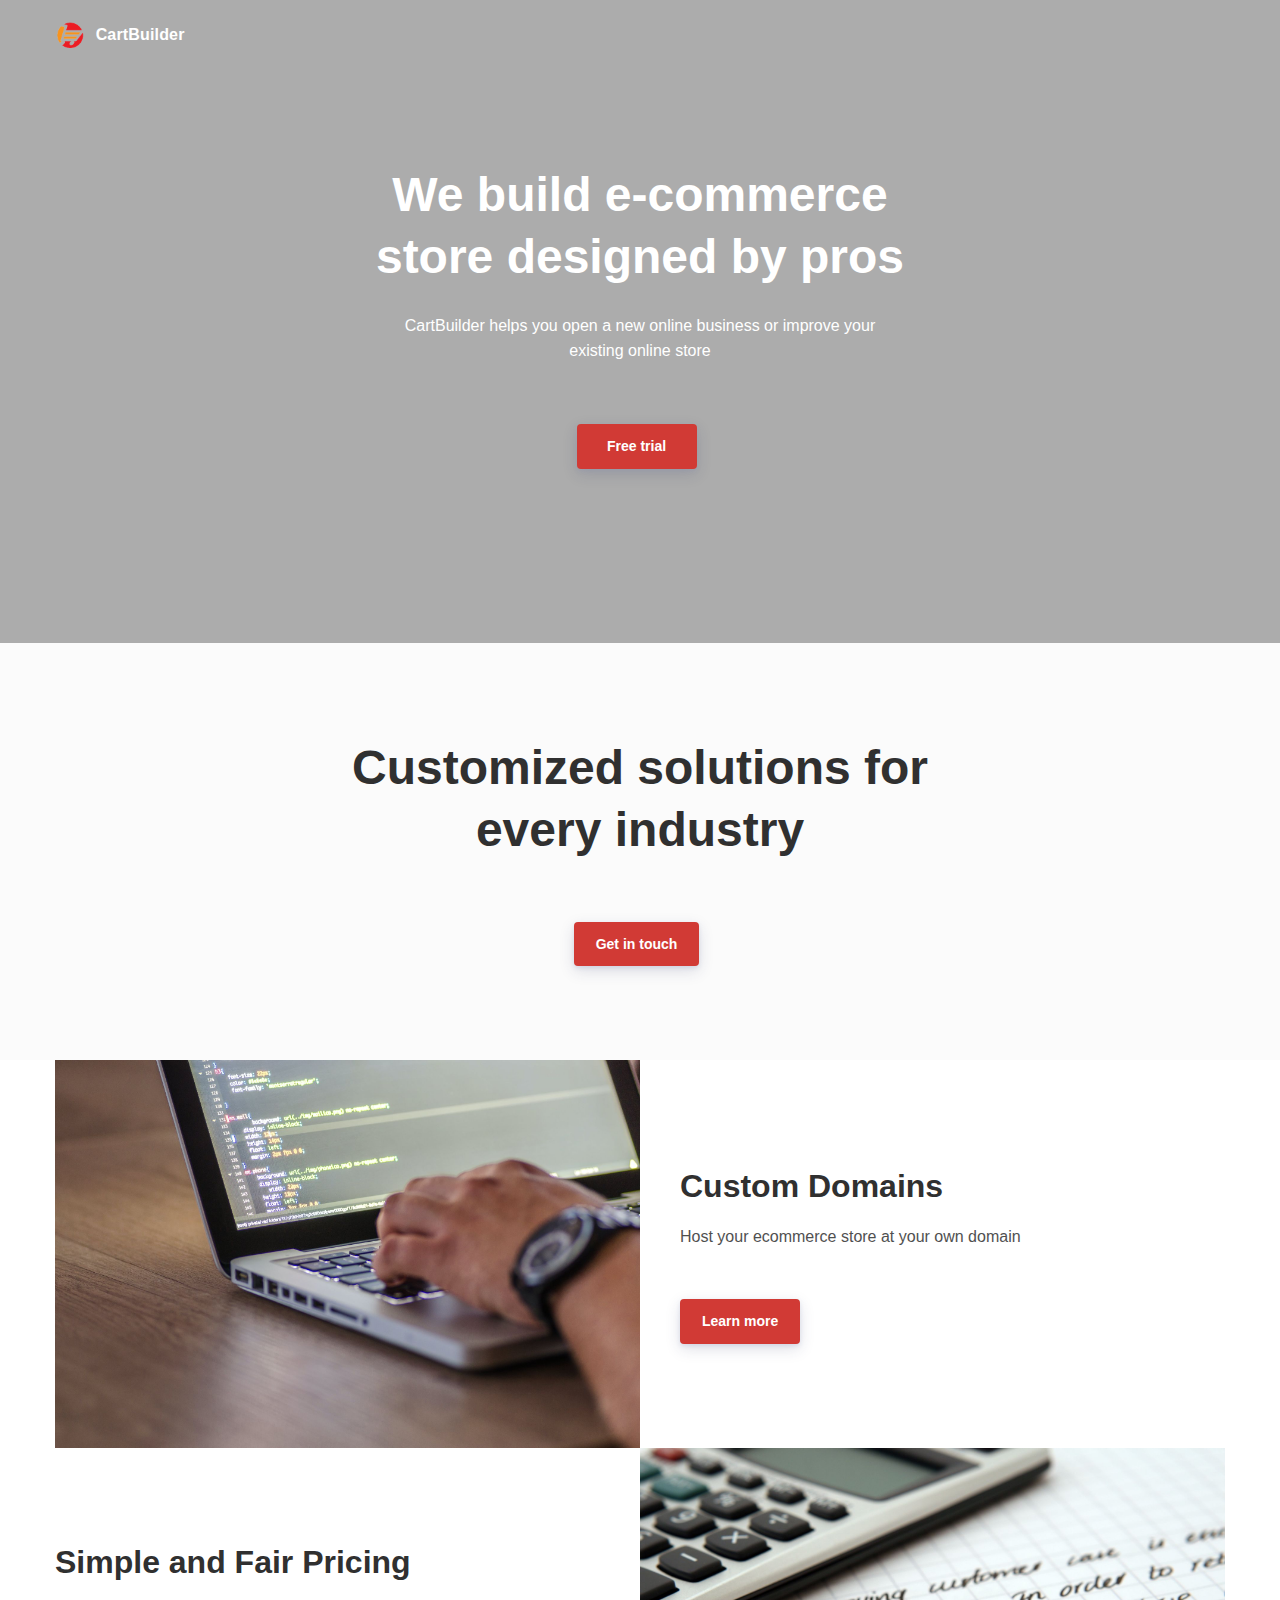
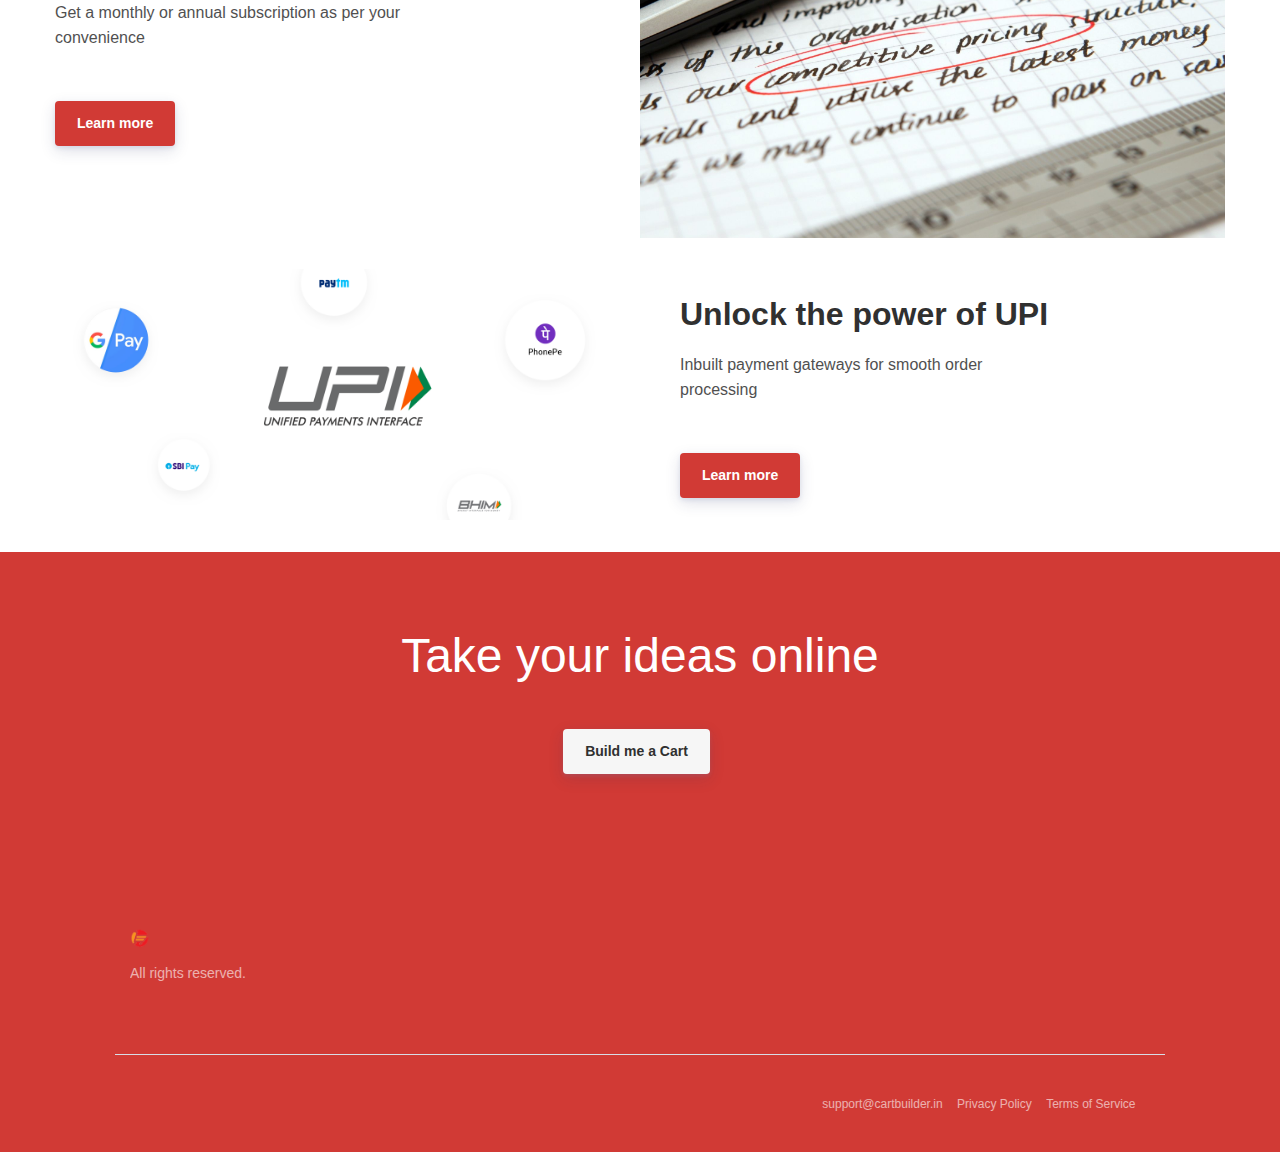
==== commit 9fd00968: "Update index.html" ====
--- a/index.html
+++ b/index.html
@@ -9,7 +9,7 @@
 		<link href="css" rel="stylesheet">
 	
 	
-		<link rel="icon" type="image/png" href="7dcf24ca-3c29-4613-a205-27b33b02bc5a" sizes="16x16">
+		<link rel="icon" type="image/png" href="image.png" sizes="16x16">
 	
 	<meta property="og:type" content="website">
     
@@ -107,7 +107,7 @@
 					<div class="header-04__card_content">
 						
 							
-								<h1 class="heading heading--accent header-04__heading  text-white">Building ecommerce store has never been easier</h1>
+								<h1 class="heading heading--accent header-04__heading  text-white">We build e-commerce store designed by pros</h1>
 							
 						
 						
@@ -524,4 +524,4 @@
 </style>
 
 
-</body></html>+</body></html>
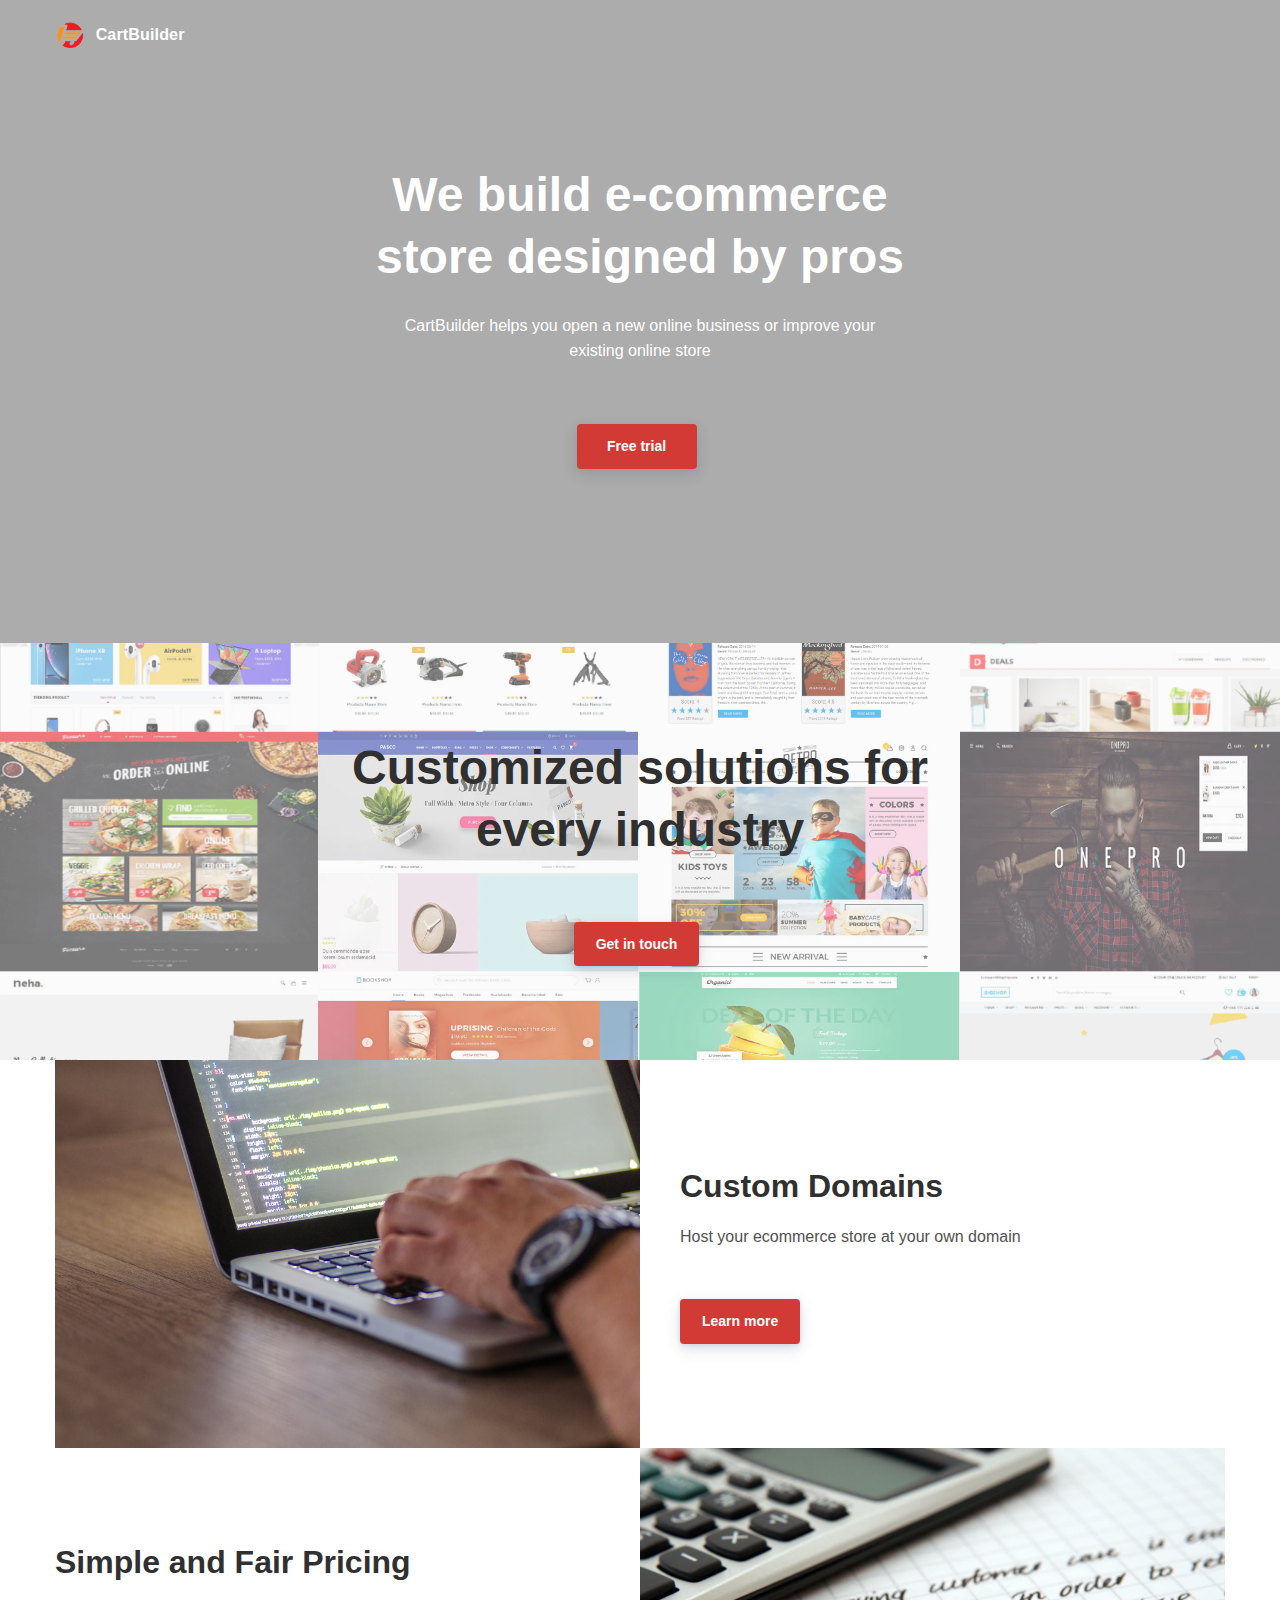
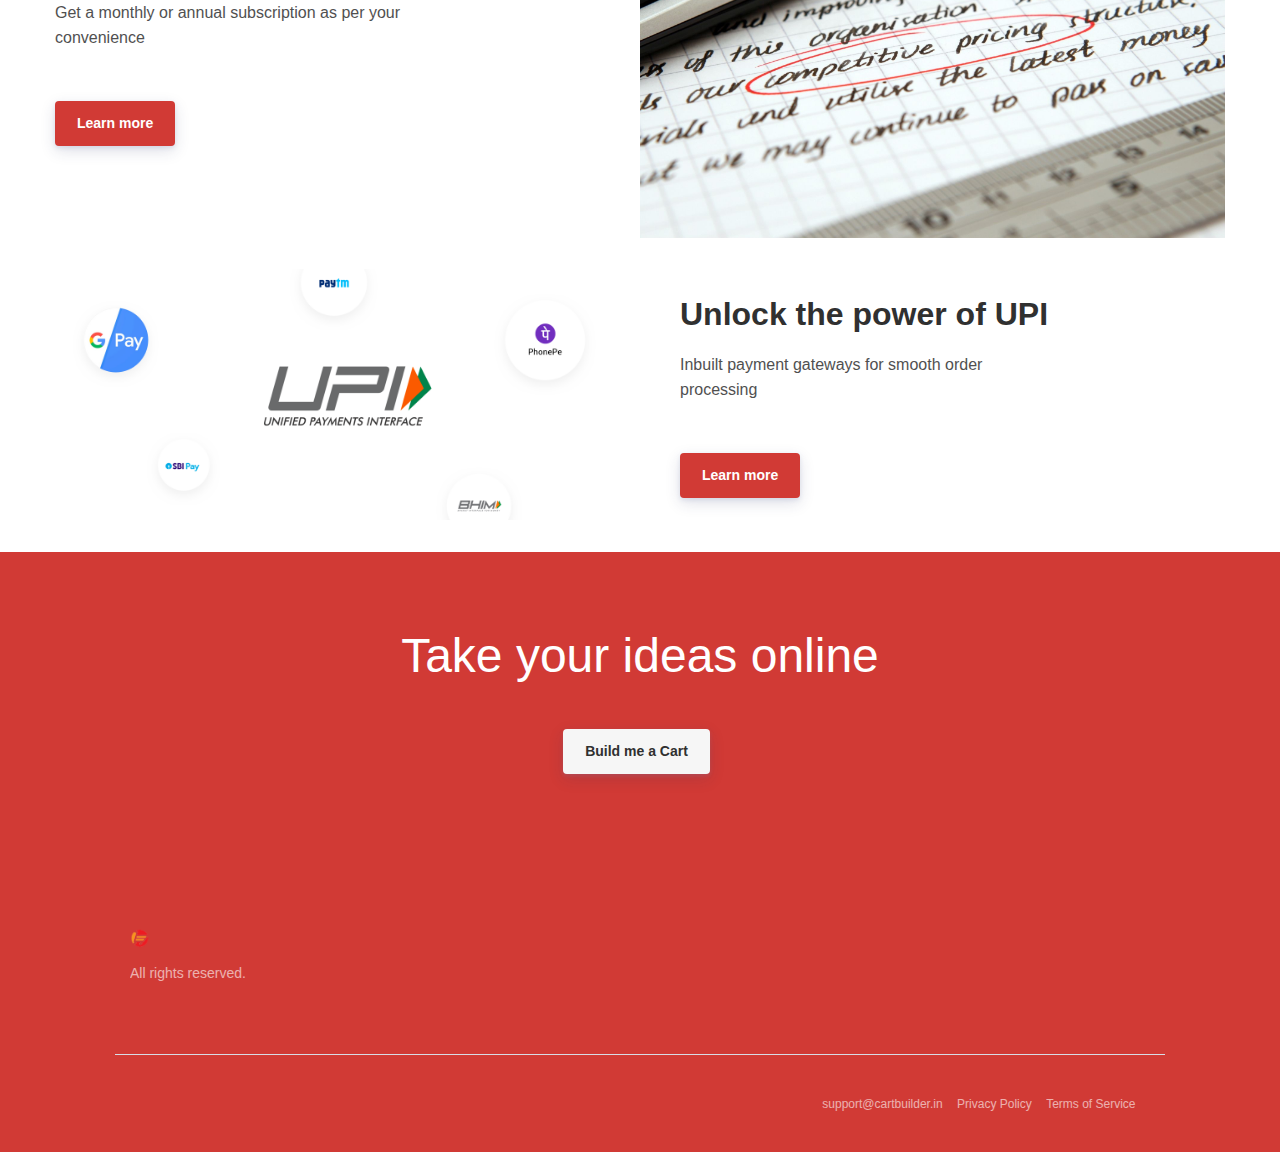
==== commit 761352be: "Update index.html" ====
--- a/index.html
+++ b/index.html
@@ -446,7 +446,7 @@
 						</li>
 					
 						<li class="footer-04__bottom_links_item">
-							<a target="_blank" href="https://cartbuilder.in/terms-of-service" class="footer-04__bottom_link footer-04__bottom_item">
+							<a target="_blank" href="https://cartbuilder.in/terms-of-use" class="footer-04__bottom_link footer-04__bottom_item">
 								Terms of Service
 							</a>
 						</li>
